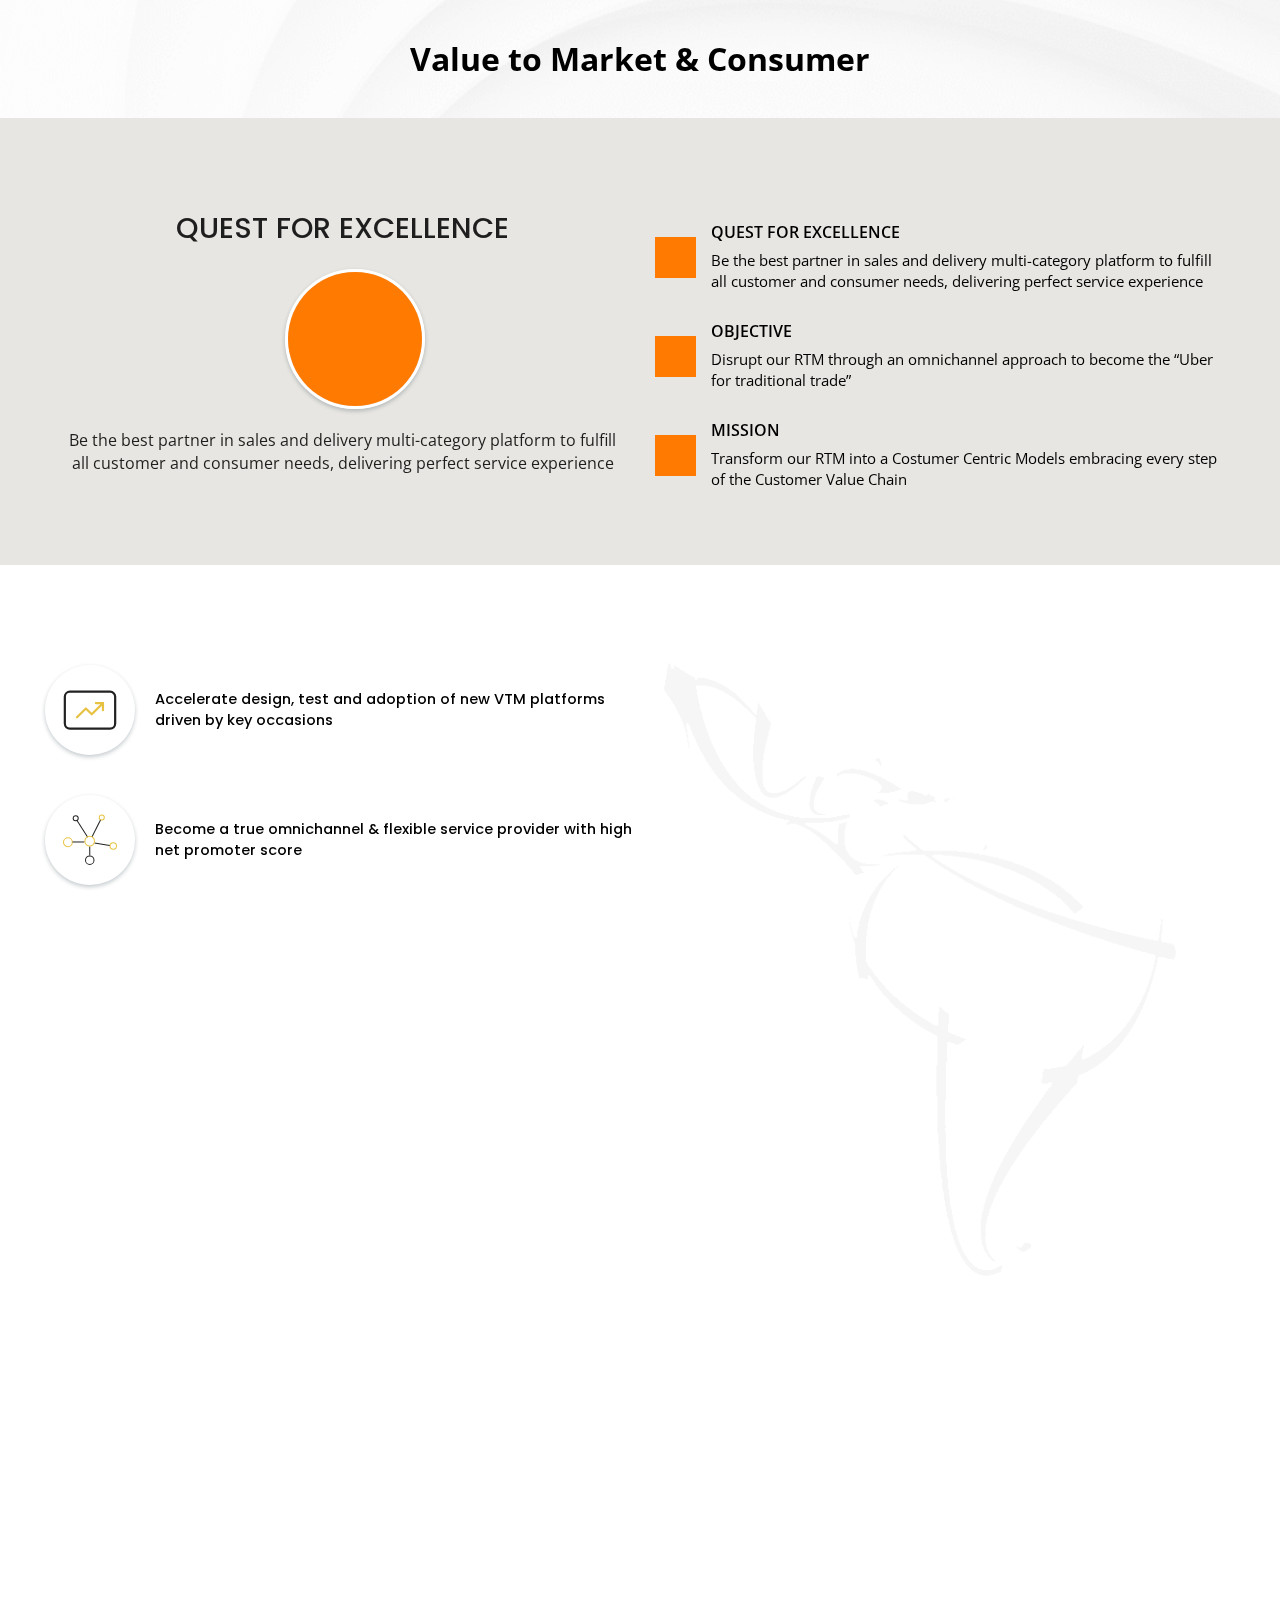
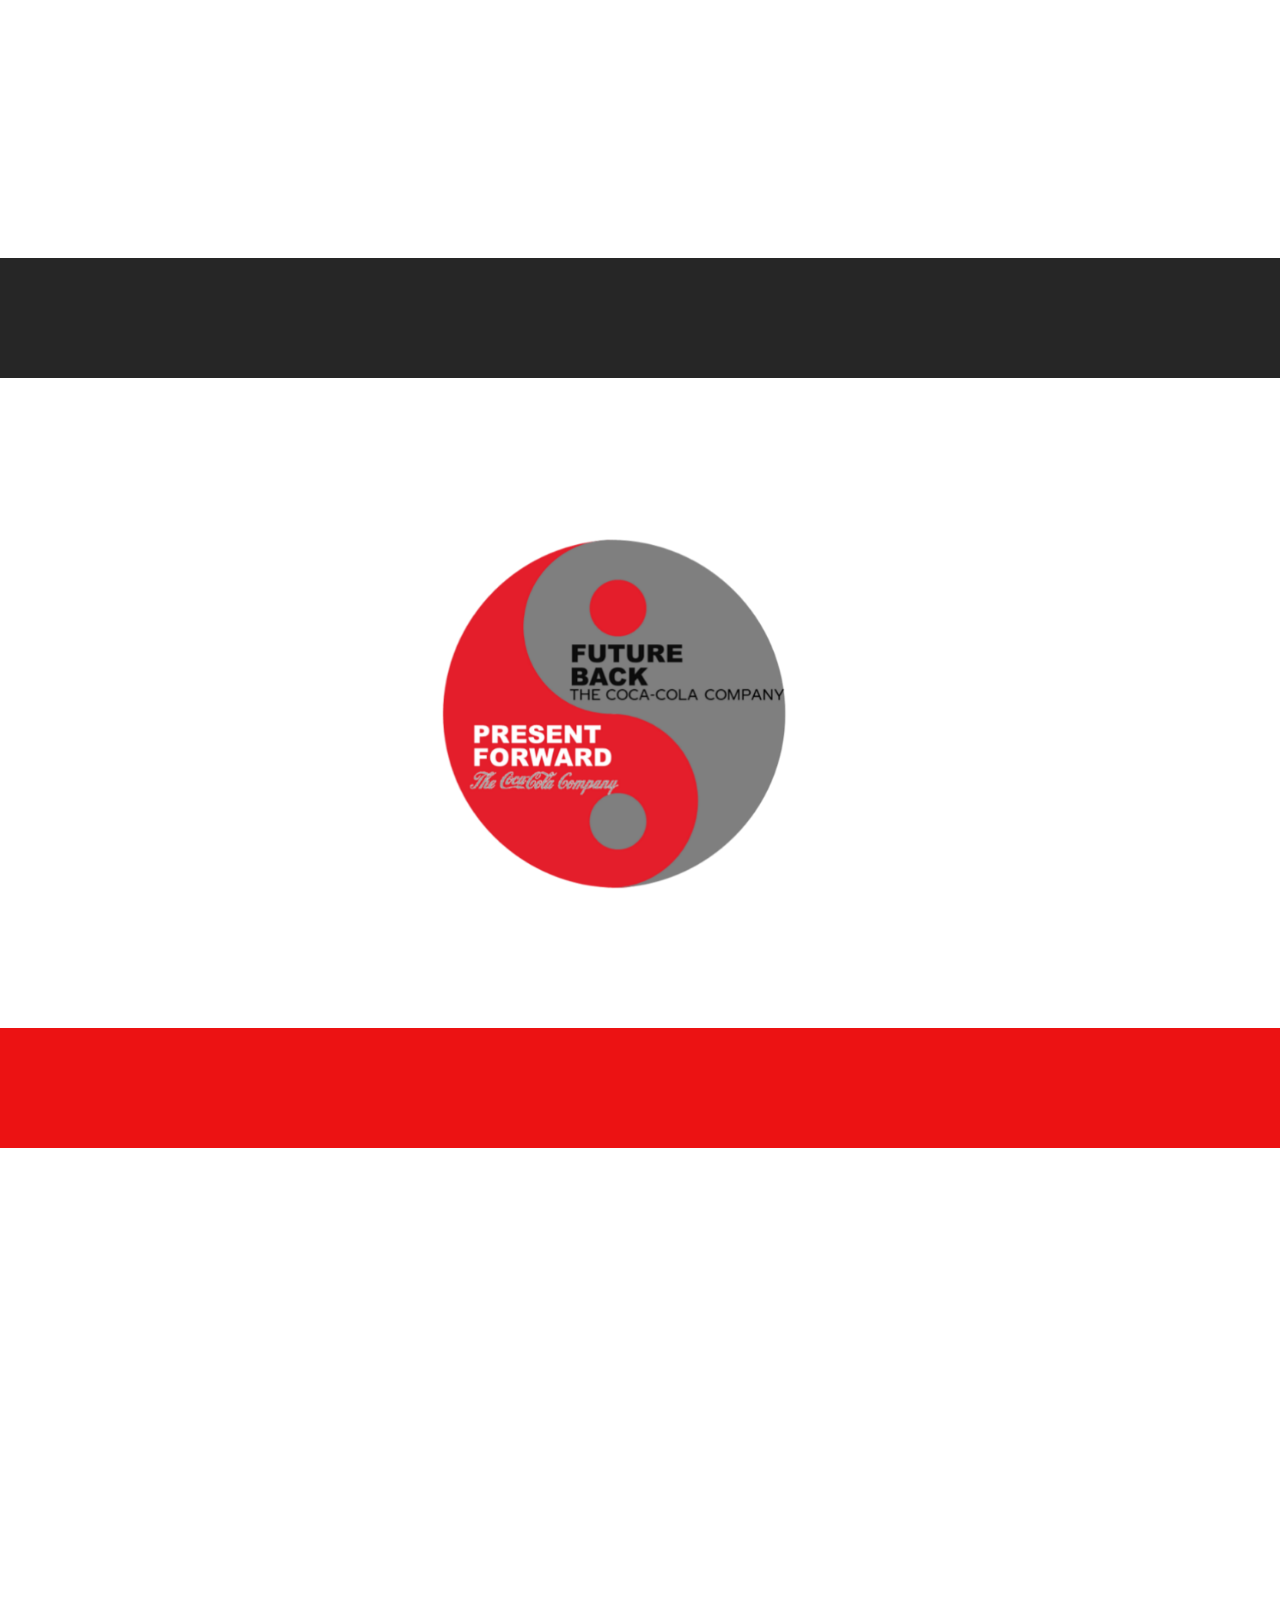
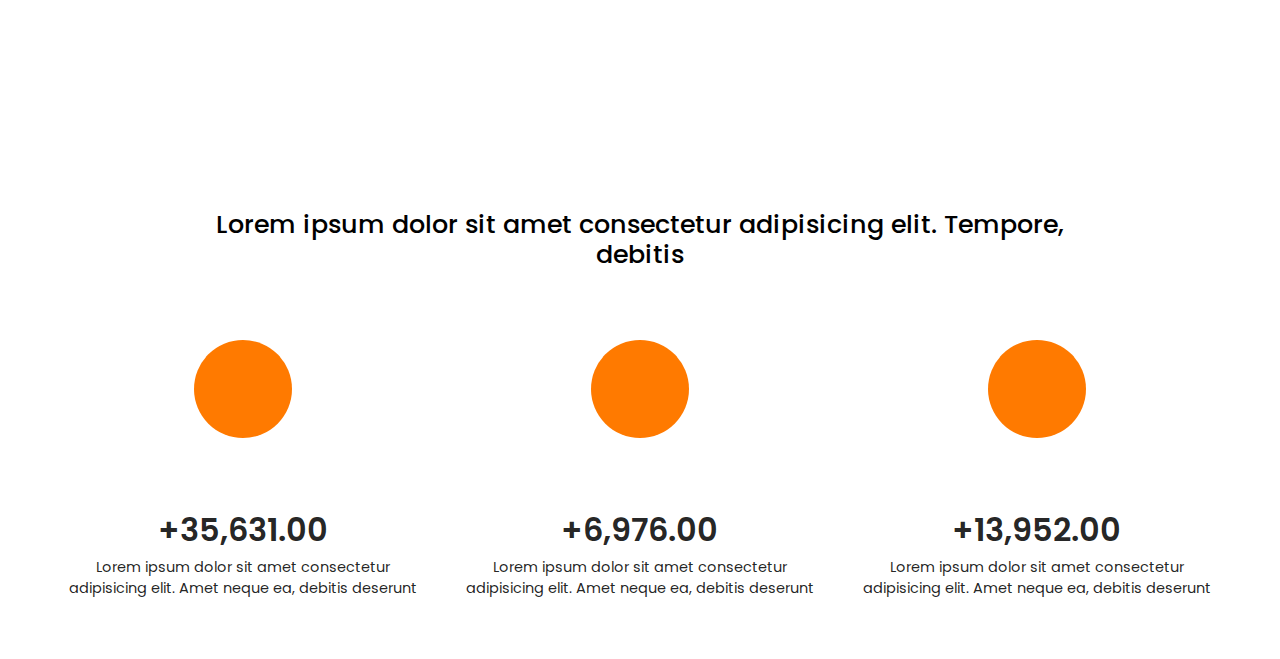
==== OmnichannelRTM.html @ d79fac07 "2 arquivos" ====
<!DOCTYPE html>
<html lang="pt-br">

<head>
    <meta charset="UTF-8">
    <meta http-equiv="X-UA-Compatible" content="IE=edge">
    <meta name="viewport" content="width=device-width, initial-scale=1.0">

    <!-- fonte ja existente no site atual -->
    <link href="https://fonts.googleapis.com/css2?family=Open+Sans:wght@400;700&amp;display=swap" rel="stylesheet">


    <!-- poppins -->
    <link rel="preconnect" href="https://fonts.gstatic.com">
    <link href="https://fonts.googleapis.com/css2?family=Poppins:wght@400;500&display=swap" rel="stylesheet">
    <link rel="stylesheet" href="https://unpkg.com/swiper/swiper-bundle.min.css" />

    <!-- css da page compilado -->
    <link rel="stylesheet" href="assets/css/institucional.comp.css">
    <link rel="stylesheet" href="https://unpkg.com/aos@next/dist/aos.css" />
    <script src="https://unpkg.com/aos@next/dist/aos.js"></script>
    <title>Page institucional</title>
</head>

<body>

    <div class="intro__">
        <div class="container">
            <h1 data-aos="fade-up" data-aos-anchor-placement="top-bottom">Value to Market & Consumer</h1>
        </div>
    </div>

    <section class="quest">
        <div class="container">
            <div class="quest__wrapper">

                <div class="col-lg-6 quest__intro">
                    <h2 data-aos="fade-up" data-aos-delay="100">quest for excellence</h2>
                    <div class="img__container" data-aos="fade-up" data-aos-delay="200">
                        <img src="assets/img/avatar-1.png" alt="avatar">

                    </div>
                    <div class="quest__info" data-aos="fade-up" data-aos-delay="300">
                        <p>Be the best partner in sales and delivery multi-category platform to fulfill all customer and
                            consumer needs, delivering perfect service experience </p>

                    </div>


                </div>
                <section class="real col-lg-6">
                    <div class="">
                        <div class="real__wrapper">
                            <div class="real__curto">
                                <ul>
                                    <li data-aos="fade-up" data-aos-delay="400">
                                        <img src="assets/img/avatar-1.png" alt="icone">
                                        <div class="text">
                                            <h2>QUEST FOR EXCELLENCE</h2>

                                            <p>Be the best partner in sales and delivery multi-category platform to
                                                fulfill all
                                                customer and consumer needs, delivering perfect service experience</p>
                                        </div>
                                    </li>
                                    <li data-aos="fade-up" data-aos-delay="500">
                                        <img src="assets/img/avatar-1.png" alt="icone">
                                        <div class="text">
                                            <h2>OBJECTIVE</h2>
                                            <p>Disrupt our RTM through an omnichannel approach to become the “Uber for
                                                traditional
                                                trade”
                                            </p>
                                        </div>
                                    </li>
                                    <li data-aos="fade-up" data-aos-delay="600">
                                        <img src="assets/img/avatar-1.png" alt="icone">
                                        <div class="text">
                                            <h2>MISSION</h2>
                                            <p>Transform our RTM into a Costumer Centric Models embracing every step of
                                                the Customer
                                                Value Chain
                                            </p>
                                        </div>
                                    </li>
                                </ul>
                            </div>
                            <!--   <div class="col-lg real__longo">
                                <p>
                                    Lorem ipsum dolor sit amet, consectetur adipiscing elit. Sed emolumenta communia esse dicuntur,
                                    recte autem facta et peccata non habentur communia. Intrandum est igitur in rerum naturam et
                                    penitus quid ea postulet pervidendum; Nunc vero a primo quidem mirabiliter occulta natura est
                                    nec perspici nec cognosci potest. Atque his de rebus et splendida est eorum et illustris oratio.
                                    Si quicquam extra virtutem habeatur in bonis. Duo Reges:
                                </p>
                                <p>
                                    constructio interrete. Sed vos
                                    squalidius, illorum vides quam niteat oratio. Ut id aliis narrare gestiant? Ille incendat?
                                    An
                                    hoc usque quaque, aliter in vita? Utinam quidem dicerent alium alio beatiorem! Iam ruinas
                                    videres.
            
                                </p>
                                <p>Quoniam, si dis placet, ab Epicuro loqui discimus.</p>
            
            
                            </div> -->
                        </div>
                    </div>

                </section>
            </div>
        </div>
    </section>

    <section class="strategic">
        <div class="container">
            <div class="strategic__wrapper">

                <ul>
                    <li data-aos="fade-up" data-aos-anchor-placement="top-bottom" data-aos-delay="0">
                        <span><img src="assets/img/icon/icon4.svg" alt="icone"></span>
                        <p>Accelerate design, test and adoption of new VTM platforms driven by key occasions
                        </p>
                    </li>
                    <li data-aos="fade-up" data-aos-anchor-placement="top-bottom" data-aos-delay="100">
                        <span><img src="assets/img/icon/icon3.svg" alt="icone"></span>
                        <p>Become a true omnichannel & flexible service provider with high net promoter score </p>
                    </li>
                    <li data-aos="fade-up" data-aos-anchor-placement="top-bottom" data-aos-delay="200">
                        <span><img src="assets/img/icon/icon5.svg" alt="icone"></span>
                        <p>Accelerate STILLS revenue growth through perfect availability and new service models </p>
                    </li>
                    <li data-aos="fade-up" data-aos-anchor-placement="top-bottom" data-aos-delay="300">
                        <span> <img src="assets/img/icon/icon2.svg" alt="icone"></span>
                        <p>Fully deploy artificial intelligence & analytics for sales & comercial teams
                        </p>
                    </li>
                    <li data-aos="fade-up" data-aos-anchor-placement="top-bottom" data-aos-delay="400">
                        <span><img src="assets/img/icon/icon1.svg" alt="icone"></span>
                        <p>Micro-battle is our way of work for a true experimentation culture
                        </p>
                    </li>
                </ul>


                <div class="strategic__item-2" data-aos="fade-up">
                    <h2>Strategic Objectives</h2>
                </div>
            </div>
        </div>
    </section>





    <div class="cokee">

        <div class="container">
            <picture>

                <!-- imagem mobile -->
                <source srcset="assets/img/arte1-mobile.png" media="(max-width: 992px)">
                <!-- media pode entrar qualquer regra css -->
                <img data-aos="fade-up" src="assets/img/arte1.png" alt="imagem1">

            </picture>

        </div>
    </div>


    <section class="quebrablack">
        <div class="container">
            <h1 data-aos="fade-up"><span>Lorem ipsum </span> dolor sit, amet consectetur adipisicing elit <span> Enim
                    magnam</span> a
                asperiores
                voluptatem! Earum, Lorem ipsum dolor sit,
            </h1>
        </div>
    </section>



    <section class="future">

        <div class="container">
            <div class="future__text " data-aos="fade-up">
                <h1>Lorem ipsum dolor sit amet consectetur adipisicing elit. </h1>
            </div>
            <div class="future__wrapper">
                <div class="col future__item">
                    <ul>
                        <li data-aos="fade-up" data-aos-anchor-placement="top-bottom" data-aos-delay="50">
                            Suggested Orders powered by Machine Learning

                        </li>

                        <li data-aos="fade-up" data-aos-anchor-placement="top-bottom" data-aos-delay="100">
                            Omnichannel Sales Force Automation Tools

                        </li>

                        <li data-aos="fade-up" data-aos-anchor-placement="top-bottom" data-aos-delay="150">
                            Omnichannel Sales Force Capability

                        </li>

                        <li data-aos="fade-up" data-aos-anchor-placement="top-bottom" data-aos-delay="200">
                            LATAM RTM Communities
                            <p>RTM Dashboard
                            </p>
                            <p>Lift & Shift Successful Practices
                            </p>

                        </li>
                        <li data-aos="fade-up" data-aos-anchor-placement="top-bottom" data-aos-delay="250">Health Check
                            Omnichannel RTM
                        </li>

                    </ul>
                </div>

                <div class="col circle">
                    <img src="assets/img/yang.png" alt="circulo">
                </div>
                <div class="col future__item">


                    <ul>
                        <li data-aos="fade-up" data-aos-anchor-placement="top-bottom" data-aos-delay="50">
                            Distribution Partnership Agreements

                        </li>

                        <li data-aos="fade-up" data-aos-anchor-placement="top-bottom" data-aos-delay="100">
                            Machine Learning for Ultra-Segmentation

                        </li>

                        <li data-aos="fade-up" data-aos-anchor-placement="top-bottom" data-aos-delay="150">
                            Flexible Delivery Models

                        </li>

                        <li data-aos="fade-up" data-aos-anchor-placement="top-bottom" data-aos-delay="200">
                            Flexible Payment

                        </li>

                    </ul>

                </div>

            </div>
        </div>

    </section>

    <section class="quebrared">
        <div class="container">
            <h1 data-aos="fade-up" data-aos-anchor-placement="top-bottom"><span>Lorem ipsum </span> dolor sit, amet
                consectetur adipisicing elit <span> Enim magnam</span> a
                asperiores
                voluptatem! Earum,
            </h1>
        </div>
    </section>
    <section class="colabor">
        <div class="container">
            <div class="colabor__text">
                <h1 data-aos="fade-up" data-aos-anchor-placement="top-bottom"> Lorem ipsum dolor sit amet</h1>
            </div>
            <div class="colabor__container">
                <div class="swiper-container">
                    <div class="colabor__wrapper swiper-wrapper">

                        <div class="swiper-slide colabor__item" data-aos="fade-up"
                            data-aos-anchor-placement="top-bottom">
                            <div class="img__container">
                                <img src="assets/img/avatar-1.png" alt="avatar">
                            </div>
                            <h2 class="name">
                                Paula Mucenic

                            </h2>
                            <span class="desc">
                                Manager
                            </span>


                            <p>Flexible Sales Models
                            </p>
                        </div>
                        <div class="swiper-slide colabor__item" data-aos="fade-up"
                            data-aos-anchor-placement="top-bottom" data-aos-delay="50">
                            <div class="img__container">
                                <img src="assets/img/avatar-1.png" alt="avatar">
                            </div>
                            <h2 class="name">
                                Melissa Bonilla

                            </h2>
                            <span class="desc">
                                Manager
                            </span>


                            <p>Flexible Fulfillment</p>
                        </div>
                        <div class="swiper-slide colabor__item" data-aos="fade-up"
                            data-aos-anchor-placement="top-bottom" data-aos-delay="100">
                            <div class="img__container">
                                <img src="assets/img/avatar-1.png" alt="avatar">
                            </div>
                            <h2 class="name">
                                Francisco Muñoz

                            </h2>
                            <span class="desc">
                                Manager
                            </span>


                            <p>RTM Partnering
                            </p>
                        </div>


                    </div>
                </div>
            </div>



        </div>

    </section>

    <section class="numbers">

        <div class="container">
            <div class="numbers__text">
                <h1>Lorem ipsum dolor sit amet consectetur adipisicing elit. Tempore, debitis </h1>
            </div>
            <div class="numbers__wrapper">

                <div class="col-lg-4 item">
                    <img src="assets/img/avatar-1.png" alt="numbers">
                    <h5>
                        +<span class="numbers_1" data-value="100000"></span>
                    </h5>
                    <p>Lorem ipsum dolor sit amet consectetur adipisicing elit. Amet neque ea, debitis deserunt</p>
                </div>
                <div class="col-lg-4 item">
                    <img src="assets/img/avatar-1.png" alt="numbers">
                    <h5>
                        +<span class="numbers_2" data-value="100000"></span>
                    </h5>
                    <p>Lorem ipsum dolor sit amet consectetur adipisicing elit. Amet neque ea, debitis deserunt</p>
                </div>
                <div class="col-lg-4 item">
                    <img src="assets/img/avatar-1.png" alt="numbers">
                    <h5>
                        +<span class="numbers_3" data-value="40000"></span>
                    </h5>
                    <p>Lorem ipsum dolor sit amet consectetur adipisicing elit. Amet neque ea, debitis deserunt</p>
                </div>



            </div>

        </div>
    </section>


    <!-- atribuição -->
    <section class="atribuicao" style="display:none;">
        <div>Ícones feitos por <a href="https://www.flaticon.com/br/autores/pixel-perfect" title="Pixel perfect">Pixel
                perfect</a> from <a href="https://www.flaticon.com/br/" title="Flaticon">www.flaticon.com</a></div>
    </section>
    <script src="https://cdnjs.cloudflare.com/ajax/libs/jquery/3.6.0/jquery.min.js"
        integrity="sha512-894YE6QWD5I59HgZOGReFYm4dnWc1Qt5NtvYSaNcOP+u1T9qYdvdihz0PPSiiqn/+/3e7Jo4EaG7TubfWGUrMQ=="
        crossorigin="anonymous" referrerpolicy="no-referrer"></script>
    <script src="https://unpkg.com/swiper/swiper-bundle.min.js"></script>

    <script type="text/javascript" src="assets/js/animateNumber.js"></script>

    <script>
        function formatarValor(valor) {
            return valor.toLocaleString('en-US', {
                minimumFractionDigits: 2
            });
        }

        $('.numbers_1').animateNumber({
            number: 100000,
            numberStep: function (now, tween) {
                var floored_number = Math.floor(now),
                    target = $(tween.elem);

                var limpo = formatarValor(floored_number)
                target.text(limpo);
            }
        }, {
            easing: 'swing',
            duration: 1800
        });
        $('.numbers_2').animateNumber({
            number: 20000,
            numberStep: function (now, tween) {
                var floored_number = Math.floor(now),
                    target = $(tween.elem);

                var limpo = formatarValor(floored_number)
                target.text(limpo);
            }
        }, {
            easing: 'swing',
            duration: 1800
        });

        $('.numbers_3').animateNumber({
            number: 40000,
            numberStep: function (now, tween) {
                var floored_number = Math.floor(now),
                    target = $(tween.elem);

                var limpo = formatarValor(floored_number)
                target.text(limpo);
            }
        }, {
            easing: 'swing',
            duration: 1800
        });
    </script>
    <!--  <script>
        const sectionNumber = document.querySelector(".numbers");



        function numeroCresce() {
            if (sectionNumber.classList.contains("passou") && !sectionNumber.classList.contains("terminou")) {

                let numeros = document.querySelectorAll(".numbers_")

                numeros.forEach((i) => {

                    var min = 0;
                    var max = i.dataset.value;
                    var duracao = 100000; // 5 segundos

                    for (var n = min; n <= max; n++) {

                        setTimeout(function (nr) {
                            i.innerHTML = nr;
                        }, n);
                    }

                })
                sectionNumber.classList.add("terminou")

                /*  function formatarValor(valor) {
                     return valor.toLocaleString('en-US', {
                         minimumFractionDigits: 2
                     });
                 } */
            }

        }

        function chegouNaSecao() {
            const sectionTop = sectionNumber.getBoundingClientRect().top;
            if (sectionTop < 500) {
                sectionNumber.classList.add("passou")
                numeroCresce()

            }

        }


        window.addEventListener("scroll", chegouNaSecao)
    </script> -->
    <script>
        AOS.init({
            duration: 400, // values from 0 to 3000, with step 50ms
            easing: 'ease-out', // default easing for AOS animations
        });
    </script>
    <script>
        const props = {
            slidesPerView: 'auto',
            spaceBetween: 30,
            centeredSlides: false,
            autoplay: {
                delay: 1500,
                disableOnInteraction: true,
            },
            navigation: {
                nextEl: '.swiper-button-next',
                prevEl: '.swiper-button-prev',
            },
            breakpoints: {
                320: {
                    slidesPerView: "auto",
                    centeredSlides: true,
                    spaceBetween: 15,
                },
                720: {
                    slidesPerView: "auto",
                    centeredSlides: false,
                    spaceBetween: 15,
                },
                1024: {
                    slidesPerView: "auto",
                    spaceBetween: 50,
                    centeredSlides: false,

                },

                1240: {
                    slidesPerView: "auto",
                    spaceBetween: 20,
                    centeredSlides: false,

                },
            }
        }

        new Swiper(".swiper-container", props)
    </script>
    <script>

    </script>

</body>

</html>
---- assets/css/institucional.comp.css ----
body,p,h1,h2,ul,li{margin:0px;padding:0px}li{list-style:none}ol{padding:0}a{text-decoration:none;color:#000}*::after,*::before{box-sizing:border-box}*{box-sizing:border-box;text-rendering:optimizelegibility;-webkit-font-smoothing:antialiased}button{background:initial;border:initial}button:active{border-style:initial}button:focus{outline:initial}img{display:block;max-width:100%}fieldset{margin-inline-start:0px;margin-inline-end:0px;min-inline-size:-webkit-min-content;min-inline-size:min-content;border-width:2px;border-style:none;border-color:transparent;border-image:initial}figure{display:block;margin-block-start:0;margin-block-end:0;margin-inline-start:0;margin-inline-end:0}:focus{outline:0px transparent !important}:root{--blue: #007bff;--indigo: #6610f2;--purple: #6f42c1;--pink: #e83e8c;--red: #dc3545;--orange: #fd7e14;--yellow: #ffc107;--green: #28a745;--teal: #20c997;--cyan: #17a2b8;--white: #fff;--gray: #6c757d;--gray-dark: #343a40;--primary: #007bff;--secondary: #6c757d;--success: #28a745;--info: #17a2b8;--warning: #ffc107;--danger: #dc3545;--light: #f8f9fa;--dark: #343a40;--breakpoint-xs: 0;--breakpoint-sm: 576px;--breakpoint-md: 768px;--breakpoint-lg: 1024px;--breakpoint-xl: 1200px;--font-family-sans-serif: -apple-system, BlinkMacSystemFont, "Segoe UI", Roboto, "Helvetica Neue", Arial, "Noto Sans", sans-serif, "Apple Color Emoji", "Segoe UI Emoji", "Segoe UI Symbol", "Noto Color Emoji";--font-family-monospace: SFMono-Regular, Menlo, Monaco, Consolas, "Liberation Mono", "Courier New", monospace}h1,h2,h3,h4,h5,h6,.h1,.h2,.h3,.h4,.h5,.h6{margin-bottom:.5rem;font-weight:500;line-height:1.2}h1,.h1{font-size:2.5rem}h2,.h2{font-size:2rem}h3,.h3{font-size:1.75rem}h4,.h4{font-size:1.5rem}h5,.h5{font-size:1.25rem}h6,.h6{font-size:1rem}.lead{font-size:1.25rem;font-weight:300}.display-1{font-size:6rem;font-weight:300;line-height:1.2}.display-2{font-size:5.5rem;font-weight:300;line-height:1.2}.display-3{font-size:4.5rem;font-weight:300;line-height:1.2}.display-4{font-size:3.5rem;font-weight:300;line-height:1.2}hr{margin-top:1rem;margin-bottom:1rem;border:0;border-top:1px solid rgba(0,0,0,.1)}small,.small{font-size:80%;font-weight:400}mark,.mark{padding:.2em;background-color:#fcf8e3}.list-unstyled{padding-left:0;list-style:none}.list-inline{padding-left:0;list-style:none}.list-inline-item{display:inline-block}.list-inline-item:not(:last-child){margin-right:.5rem}.initialism{font-size:90%;text-transform:uppercase}.blockquote{margin-bottom:1rem;font-size:1.25rem}.blockquote-footer{display:block;font-size:80%;color:#6c757d}.blockquote-footer::before{content:"— "}.container,.container-fluid,.container-xl,.container-lg,.container-md,.container-sm{width:100%;padding-right:15px;padding-left:15px;margin-right:auto;margin-left:auto}@media(min-width: 576px){.container-sm,.container{max-width:540px}}@media(min-width: 768px){.container-md,.container-sm,.container{max-width:720px}}@media(min-width: 1024px){.container-lg,.container-md,.container-sm,.container{max-width:960px}}@media(min-width: 1200px){.container-xl,.container-lg,.container-md,.container-sm,.container{max-width:1220px}}.row{display:flex;flex-wrap:wrap;margin-right:-15px;margin-left:-15px}.no-gutters{margin-right:0;margin-left:0}.no-gutters>.col,.no-gutters>[class*=col-]{padding-right:0;padding-left:0}.col-xl,.col-xl-auto,.col-xl-12,.col-xl-11,.col-xl-10,.col-xl-9,.col-xl-8,.col-xl-7,.col-xl-6,.col-xl-5,.col-xl-4,.col-xl-3,.col-xl-2,.col-xl-1,.col-lg,.col-lg-auto,.col-lg-12,.col-lg-11,.col-lg-10,.col-lg-9,.col-lg-8,.col-lg-7,.col-lg-6,.col-lg-5,.col-lg-4,.col-lg-3,.col-lg-2,.col-lg-1,.col-md,.col-md-auto,.col-md-12,.col-md-11,.col-md-10,.col-md-9,.col-md-8,.col-md-7,.col-md-6,.col-md-5,.col-md-4,.col-md-3,.col-md-2,.col-md-1,.col-sm,.col-sm-auto,.col-sm-12,.col-sm-11,.col-sm-10,.col-sm-9,.col-sm-8,.col-sm-7,.col-sm-6,.col-sm-5,.col-sm-4,.col-sm-3,.col-sm-2,.col-sm-1,.col,.col-auto,.col-12,.col-11,.col-10,.col-9,.col-8,.col-7,.col-6,.col-5,.col-4,.col-3,.col-2,.col-1{position:relative;width:100%;padding-right:15px;padding-left:15px}.col{flex-basis:0;flex-grow:1;max-width:100%}.row-cols-1>*{flex:0 0 100%;max-width:100%}.row-cols-2>*{flex:0 0 50%;max-width:50%}.row-cols-3>*{flex:0 0 33.3333333333%;max-width:33.3333333333%}.row-cols-4>*{flex:0 0 25%;max-width:25%}.row-cols-5>*{flex:0 0 20%;max-width:20%}.row-cols-6>*{flex:0 0 16.6666666667%;max-width:16.6666666667%}.col-auto{flex:0 0 auto;width:auto;max-width:100%}.col-1{flex:0 0 8.3333333333%;max-width:8.3333333333%}.col-2{flex:0 0 16.6666666667%;max-width:16.6666666667%}.col-3{flex:0 0 25%;max-width:25%}.col-4{flex:0 0 33.3333333333%;max-width:33.3333333333%}.col-5{flex:0 0 41.6666666667%;max-width:41.6666666667%}.col-6{flex:0 0 50%;max-width:50%}.col-7{flex:0 0 58.3333333333%;max-width:58.3333333333%}.col-8{flex:0 0 66.6666666667%;max-width:66.6666666667%}.col-9{flex:0 0 75%;max-width:75%}.col-10{flex:0 0 83.3333333333%;max-width:83.3333333333%}.col-11{flex:0 0 91.6666666667%;max-width:91.6666666667%}.col-12{flex:0 0 100%;max-width:100%}.order-first{order:-1}.order-last{order:13}.order-0{order:0}.order-1{order:1}.order-2{order:2}.order-3{order:3}.order-4{order:4}.order-5{order:5}.order-6{order:6}.order-7{order:7}.order-8{order:8}.order-9{order:9}.order-10{order:10}.order-11{order:11}.order-12{order:12}.offset-1{margin-left:8.3333333333%}.offset-2{margin-left:16.6666666667%}.offset-3{margin-left:25%}.offset-4{margin-left:33.3333333333%}.offset-5{margin-left:41.6666666667%}.offset-6{margin-left:50%}.offset-7{margin-left:58.3333333333%}.offset-8{margin-left:66.6666666667%}.offset-9{margin-left:75%}.offset-10{margin-left:83.3333333333%}.offset-11{margin-left:91.6666666667%}@media(min-width: 576px){.col-sm{flex-basis:0;flex-grow:1;max-width:100%}.row-cols-sm-1>*{flex:0 0 100%;max-width:100%}.row-cols-sm-2>*{flex:0 0 50%;max-width:50%}.row-cols-sm-3>*{flex:0 0 33.3333333333%;max-width:33.3333333333%}.row-cols-sm-4>*{flex:0 0 25%;max-width:25%}.row-cols-sm-5>*{flex:0 0 20%;max-width:20%}.row-cols-sm-6>*{flex:0 0 16.6666666667%;max-width:16.6666666667%}.col-sm-auto{flex:0 0 auto;width:auto;max-width:100%}.col-sm-1{flex:0 0 8.3333333333%;max-width:8.3333333333%}.col-sm-2{flex:0 0 16.6666666667%;max-width:16.6666666667%}.col-sm-3{flex:0 0 25%;max-width:25%}.col-sm-4{flex:0 0 33.3333333333%;max-width:33.3333333333%}.col-sm-5{flex:0 0 41.6666666667%;max-width:41.6666666667%}.col-sm-6{flex:0 0 50%;max-width:50%}.col-sm-7{flex:0 0 58.3333333333%;max-width:58.3333333333%}.col-sm-8{flex:0 0 66.6666666667%;max-width:66.6666666667%}.col-sm-9{flex:0 0 75%;max-width:75%}.col-sm-10{flex:0 0 83.3333333333%;max-width:83.3333333333%}.col-sm-11{flex:0 0 91.6666666667%;max-width:91.6666666667%}.col-sm-12{flex:0 0 100%;max-width:100%}.order-sm-first{order:-1}.order-sm-last{order:13}.order-sm-0{order:0}.order-sm-1{order:1}.order-sm-2{order:2}.order-sm-3{order:3}.order-sm-4{order:4}.order-sm-5{order:5}.order-sm-6{order:6}.order-sm-7{order:7}.order-sm-8{order:8}.order-sm-9{order:9}.order-sm-10{order:10}.order-sm-11{order:11}.order-sm-12{order:12}.offset-sm-0{margin-left:0}.offset-sm-1{margin-left:8.3333333333%}.offset-sm-2{margin-left:16.6666666667%}.offset-sm-3{margin-left:25%}.offset-sm-4{margin-left:33.3333333333%}.offset-sm-5{margin-left:41.6666666667%}.offset-sm-6{margin-left:50%}.offset-sm-7{margin-left:58.3333333333%}.offset-sm-8{margin-left:66.6666666667%}.offset-sm-9{margin-left:75%}.offset-sm-10{margin-left:83.3333333333%}.offset-sm-11{margin-left:91.6666666667%}}@media(min-width: 768px){.col-md{flex-basis:0;flex-grow:1;max-width:100%}.row-cols-md-1>*{flex:0 0 100%;max-width:100%}.row-cols-md-2>*{flex:0 0 50%;max-width:50%}.row-cols-md-3>*{flex:0 0 33.3333333333%;max-width:33.3333333333%}.row-cols-md-4>*{flex:0 0 25%;max-width:25%}.row-cols-md-5>*{flex:0 0 20%;max-width:20%}.row-cols-md-6>*{flex:0 0 16.6666666667%;max-width:16.6666666667%}.col-md-auto{flex:0 0 auto;width:auto;max-width:100%}.col-md-1{flex:0 0 8.3333333333%;max-width:8.3333333333%}.col-md-2{flex:0 0 16.6666666667%;max-width:16.6666666667%}.col-md-3{flex:0 0 25%;max-width:25%}.col-md-4{flex:0 0 33.3333333333%;max-width:33.3333333333%}.col-md-5{flex:0 0 41.6666666667%;max-width:41.6666666667%}.col-md-6{flex:0 0 50%;max-width:50%}.col-md-7{flex:0 0 58.3333333333%;max-width:58.3333333333%}.col-md-8{flex:0 0 66.6666666667%;max-width:66.6666666667%}.col-md-9{flex:0 0 75%;max-width:75%}.col-md-10{flex:0 0 83.3333333333%;max-width:83.3333333333%}.col-md-11{flex:0 0 91.6666666667%;max-width:91.6666666667%}.col-md-12{flex:0 0 100%;max-width:100%}.order-md-first{order:-1}.order-md-last{order:13}.order-md-0{order:0}.order-md-1{order:1}.order-md-2{order:2}.order-md-3{order:3}.order-md-4{order:4}.order-md-5{order:5}.order-md-6{order:6}.order-md-7{order:7}.order-md-8{order:8}.order-md-9{order:9}.order-md-10{order:10}.order-md-11{order:11}.order-md-12{order:12}.offset-md-0{margin-left:0}.offset-md-1{margin-left:8.3333333333%}.offset-md-2{margin-left:16.6666666667%}.offset-md-3{margin-left:25%}.offset-md-4{margin-left:33.3333333333%}.offset-md-5{margin-left:41.6666666667%}.offset-md-6{margin-left:50%}.offset-md-7{margin-left:58.3333333333%}.offset-md-8{margin-left:66.6666666667%}.offset-md-9{margin-left:75%}.offset-md-10{margin-left:83.3333333333%}.offset-md-11{margin-left:91.6666666667%}}@media(min-width: 1024px){.col-lg{flex-basis:0;flex-grow:1;max-width:100%}.row-cols-lg-1>*{flex:0 0 100%;max-width:100%}.row-cols-lg-2>*{flex:0 0 50%;max-width:50%}.row-cols-lg-3>*{flex:0 0 33.3333333333%;max-width:33.3333333333%}.row-cols-lg-4>*{flex:0 0 25%;max-width:25%}.row-cols-lg-5>*{flex:0 0 20%;max-width:20%}.row-cols-lg-6>*{flex:0 0 16.6666666667%;max-width:16.6666666667%}.col-lg-auto{flex:0 0 auto;width:auto;max-width:100%}.col-lg-1{flex:0 0 8.3333333333%;max-width:8.3333333333%}.col-lg-2{flex:0 0 16.6666666667%;max-width:16.6666666667%}.col-lg-3{flex:0 0 25%;max-width:25%}.col-lg-4{flex:0 0 33.3333333333%;max-width:33.3333333333%}.col-lg-5{flex:0 0 41.6666666667%;max-width:41.6666666667%}.col-lg-6{flex:0 0 50%;max-width:50%}.col-lg-7{flex:0 0 58.3333333333%;max-width:58.3333333333%}.col-lg-8{flex:0 0 66.6666666667%;max-width:66.6666666667%}.col-lg-9{flex:0 0 75%;max-width:75%}.col-lg-10{flex:0 0 83.3333333333%;max-width:83.3333333333%}.col-lg-11{flex:0 0 91.6666666667%;max-width:91.6666666667%}.col-lg-12{flex:0 0 100%;max-width:100%}.order-lg-first{order:-1}.order-lg-last{order:13}.order-lg-0{order:0}.order-lg-1{order:1}.order-lg-2{order:2}.order-lg-3{order:3}.order-lg-4{order:4}.order-lg-5{order:5}.order-lg-6{order:6}.order-lg-7{order:7}.order-lg-8{order:8}.order-lg-9{order:9}.order-lg-10{order:10}.order-lg-11{order:11}.order-lg-12{order:12}.offset-lg-0{margin-left:0}.offset-lg-1{margin-left:8.3333333333%}.offset-lg-2{margin-left:16.6666666667%}.offset-lg-3{margin-left:25%}.offset-lg-4{margin-left:33.3333333333%}.offset-lg-5{margin-left:41.6666666667%}.offset-lg-6{margin-left:50%}.offset-lg-7{margin-left:58.3333333333%}.offset-lg-8{margin-left:66.6666666667%}.offset-lg-9{margin-left:75%}.offset-lg-10{margin-left:83.3333333333%}.offset-lg-11{margin-left:91.6666666667%}}@media(min-width: 1200px){.col-xl{flex-basis:0;flex-grow:1;max-width:100%}.row-cols-xl-1>*{flex:0 0 100%;max-width:100%}.row-cols-xl-2>*{flex:0 0 50%;max-width:50%}.row-cols-xl-3>*{flex:0 0 33.3333333333%;max-width:33.3333333333%}.row-cols-xl-4>*{flex:0 0 25%;max-width:25%}.row-cols-xl-5>*{flex:0 0 20%;max-width:20%}.row-cols-xl-6>*{flex:0 0 16.6666666667%;max-width:16.6666666667%}.col-xl-auto{flex:0 0 auto;width:auto;max-width:100%}.col-xl-1{flex:0 0 8.3333333333%;max-width:8.3333333333%}.col-xl-2{flex:0 0 16.6666666667%;max-width:16.6666666667%}.col-xl-3{flex:0 0 25%;max-width:25%}.col-xl-4{flex:0 0 33.3333333333%;max-width:33.3333333333%}.col-xl-5{flex:0 0 41.6666666667%;max-width:41.6666666667%}.col-xl-6{flex:0 0 50%;max-width:50%}.col-xl-7{flex:0 0 58.3333333333%;max-width:58.3333333333%}.col-xl-8{flex:0 0 66.6666666667%;max-width:66.6666666667%}.col-xl-9{flex:0 0 75%;max-width:75%}.col-xl-10{flex:0 0 83.3333333333%;max-width:83.3333333333%}.col-xl-11{flex:0 0 91.6666666667%;max-width:91.6666666667%}.col-xl-12{flex:0 0 100%;max-width:100%}.order-xl-first{order:-1}.order-xl-last{order:13}.order-xl-0{order:0}.order-xl-1{order:1}.order-xl-2{order:2}.order-xl-3{order:3}.order-xl-4{order:4}.order-xl-5{order:5}.order-xl-6{order:6}.order-xl-7{order:7}.order-xl-8{order:8}.order-xl-9{order:9}.order-xl-10{order:10}.order-xl-11{order:11}.order-xl-12{order:12}.offset-xl-0{margin-left:0}.offset-xl-1{margin-left:8.3333333333%}.offset-xl-2{margin-left:16.6666666667%}.offset-xl-3{margin-left:25%}.offset-xl-4{margin-left:33.3333333333%}.offset-xl-5{margin-left:41.6666666667%}.offset-xl-6{margin-left:50%}.offset-xl-7{margin-left:58.3333333333%}.offset-xl-8{margin-left:66.6666666667%}.offset-xl-9{margin-left:75%}.offset-xl-10{margin-left:83.3333333333%}.offset-xl-11{margin-left:91.6666666667%}}.align-baseline{vertical-align:baseline !important}.align-top{vertical-align:top !important}.align-middle{vertical-align:middle !important}.align-bottom{vertical-align:bottom !important}.align-text-bottom{vertical-align:text-bottom !important}.align-text-top{vertical-align:text-top !important}.bg-primary{background-color:#007bff !important}a.bg-primary:hover,a.bg-primary:focus,button.bg-primary:hover,button.bg-primary:focus{background-color:#0062cc !important}.bg-secondary{background-color:#6c757d !important}a.bg-secondary:hover,a.bg-secondary:focus,button.bg-secondary:hover,button.bg-secondary:focus{background-color:#545b62 !important}.bg-success{background-color:#28a745 !important}a.bg-success:hover,a.bg-success:focus,button.bg-success:hover,button.bg-success:focus{background-color:#1e7e34 !important}.bg-info{background-color:#17a2b8 !important}a.bg-info:hover,a.bg-info:focus,button.bg-info:hover,button.bg-info:focus{background-color:#117a8b !important}.bg-warning{background-color:#ffc107 !important}a.bg-warning:hover,a.bg-warning:focus,button.bg-warning:hover,button.bg-warning:focus{background-color:#d39e00 !important}.bg-danger{background-color:#dc3545 !important}a.bg-danger:hover,a.bg-danger:focus,button.bg-danger:hover,button.bg-danger:focus{background-color:#bd2130 !important}.bg-light{background-color:#f8f9fa !important}a.bg-light:hover,a.bg-light:focus,button.bg-light:hover,button.bg-light:focus{background-color:#dae0e5 !important}.bg-dark{background-color:#343a40 !important}a.bg-dark:hover,a.bg-dark:focus,button.bg-dark:hover,button.bg-dark:focus{background-color:#1d2124 !important}.bg-white{background-color:#fff !important}.bg-transparent{background-color:transparent !important}.border{border:1px solid #dee2e6 !important}.border-top{border-top:1px solid #dee2e6 !important}.border-right{border-right:1px solid #dee2e6 !important}.border-bottom{border-bottom:1px solid #dee2e6 !important}.border-left{border-left:1px solid #dee2e6 !important}.border-0{border:0 !important}.border-top-0{border-top:0 !important}.border-right-0{border-right:0 !important}.border-bottom-0{border-bottom:0 !important}.border-left-0{border-left:0 !important}.border-primary{border-color:#007bff !important}.border-secondary{border-color:#6c757d !important}.border-success{border-color:#28a745 !important}.border-info{border-color:#17a2b8 !important}.border-warning{border-color:#ffc107 !important}.border-danger{border-color:#dc3545 !important}.border-light{border-color:#f8f9fa !important}.border-dark{border-color:#343a40 !important}.border-white{border-color:#fff !important}.rounded-sm{border-radius:.2rem !important}.rounded{border-radius:.25rem !important}.rounded-top{border-top-left-radius:.25rem !important;border-top-right-radius:.25rem !important}.rounded-right{border-top-right-radius:.25rem !important;border-bottom-right-radius:.25rem !important}.rounded-bottom{border-bottom-right-radius:.25rem !important;border-bottom-left-radius:.25rem !important}.rounded-left{border-top-left-radius:.25rem !important;border-bottom-left-radius:.25rem !important}.rounded-lg{border-radius:.3rem !important}.rounded-circle{border-radius:50% !important}.rounded-pill{border-radius:50rem !important}.rounded-0{border-radius:0 !important}.clearfix::after{display:block;clear:both;content:""}.d-none{display:none !important}.d-inline{display:inline !important}.d-inline-block{display:inline-block !important}.d-block{display:block !important}.d-table{display:table !important}.d-table-row{display:table-row !important}.d-table-cell{display:table-cell !important}.d-flex{display:flex !important}.d-inline-flex{display:inline-flex !important}@media(min-width: 576px){.d-sm-none{display:none !important}.d-sm-inline{display:inline !important}.d-sm-inline-block{display:inline-block !important}.d-sm-block{display:block !important}.d-sm-table{display:table !important}.d-sm-table-row{display:table-row !important}.d-sm-table-cell{display:table-cell !important}.d-sm-flex{display:flex !important}.d-sm-inline-flex{display:inline-flex !important}}@media(min-width: 768px){.d-md-none{display:none !important}.d-md-inline{display:inline !important}.d-md-inline-block{display:inline-block !important}.d-md-block{display:block !important}.d-md-table{display:table !important}.d-md-table-row{display:table-row !important}.d-md-table-cell{display:table-cell !important}.d-md-flex{display:flex !important}.d-md-inline-flex{display:inline-flex !important}}@media(min-width: 1024px){.d-lg-none{display:none !important}.d-lg-inline{display:inline !important}.d-lg-inline-block{display:inline-block !important}.d-lg-block{display:block !important}.d-lg-table{display:table !important}.d-lg-table-row{display:table-row !important}.d-lg-table-cell{display:table-cell !important}.d-lg-flex{display:flex !important}.d-lg-inline-flex{display:inline-flex !important}}@media(min-width: 1200px){.d-xl-none{display:none !important}.d-xl-inline{display:inline !important}.d-xl-inline-block{display:inline-block !important}.d-xl-block{display:block !important}.d-xl-table{display:table !important}.d-xl-table-row{display:table-row !important}.d-xl-table-cell{display:table-cell !important}.d-xl-flex{display:flex !important}.d-xl-inline-flex{display:inline-flex !important}}@media print{.d-print-none{display:none !important}.d-print-inline{display:inline !important}.d-print-inline-block{display:inline-block !important}.d-print-block{display:block !important}.d-print-table{display:table !important}.d-print-table-row{display:table-row !important}.d-print-table-cell{display:table-cell !important}.d-print-flex{display:flex !important}.d-print-inline-flex{display:inline-flex !important}}.embed-responsive{position:relative;display:block;width:100%;padding:0;overflow:hidden}.embed-responsive::before{display:block;content:""}.embed-responsive .embed-responsive-item,.embed-responsive iframe,.embed-responsive embed,.embed-responsive object,.embed-responsive video{position:absolute;top:0;bottom:0;left:0;width:100%;height:100%;border:0}.embed-responsive-21by9::before{padding-top:42.8571428571%}.embed-responsive-16by9::before{padding-top:56.25%}.embed-responsive-4by3::before{padding-top:75%}.embed-responsive-1by1::before{padding-top:100%}.flex-row{flex-direction:row !important}.flex-column{flex-direction:column !important}.flex-row-reverse{flex-direction:row-reverse !important}.flex-column-reverse{flex-direction:column-reverse !important}.flex-wrap{flex-wrap:wrap !important}.flex-nowrap{flex-wrap:nowrap !important}.flex-wrap-reverse{flex-wrap:wrap-reverse !important}.flex-fill{flex:1 1 auto !important}.flex-grow-0{flex-grow:0 !important}.flex-grow-1{flex-grow:1 !important}.flex-shrink-0{flex-shrink:0 !important}.flex-shrink-1{flex-shrink:1 !important}.justify-content-start{justify-content:flex-start !important}.justify-content-end{justify-content:flex-end !important}.justify-content-center{justify-content:center !important}.justify-content-between{justify-content:space-between !important}.justify-content-around{justify-content:space-around !important}.align-items-start{align-items:flex-start !important}.align-items-end{align-items:flex-end !important}.align-items-center{align-items:center !important}.align-items-baseline{align-items:baseline !important}.align-items-stretch{align-items:stretch !important}.align-content-start{align-content:flex-start !important}.align-content-end{align-content:flex-end !important}.align-content-center{align-content:center !important}.align-content-between{align-content:space-between !important}.align-content-around{align-content:space-around !important}.align-content-stretch{align-content:stretch !important}.align-self-auto{align-self:auto !important}.align-self-start{align-self:flex-start !important}.align-self-end{align-self:flex-end !important}.align-self-center{align-self:center !important}.align-self-baseline{align-self:baseline !important}.align-self-stretch{align-self:stretch !important}@media(min-width: 576px){.flex-sm-row{flex-direction:row !important}.flex-sm-column{flex-direction:column !important}.flex-sm-row-reverse{flex-direction:row-reverse !important}.flex-sm-column-reverse{flex-direction:column-reverse !important}.flex-sm-wrap{flex-wrap:wrap !important}.flex-sm-nowrap{flex-wrap:nowrap !important}.flex-sm-wrap-reverse{flex-wrap:wrap-reverse !important}.flex-sm-fill{flex:1 1 auto !important}.flex-sm-grow-0{flex-grow:0 !important}.flex-sm-grow-1{flex-grow:1 !important}.flex-sm-shrink-0{flex-shrink:0 !important}.flex-sm-shrink-1{flex-shrink:1 !important}.justify-content-sm-start{justify-content:flex-start !important}.justify-content-sm-end{justify-content:flex-end !important}.justify-content-sm-center{justify-content:center !important}.justify-content-sm-between{justify-content:space-between !important}.justify-content-sm-around{justify-content:space-around !important}.align-items-sm-start{align-items:flex-start !important}.align-items-sm-end{align-items:flex-end !important}.align-items-sm-center{align-items:center !important}.align-items-sm-baseline{align-items:baseline !important}.align-items-sm-stretch{align-items:stretch !important}.align-content-sm-start{align-content:flex-start !important}.align-content-sm-end{align-content:flex-end !important}.align-content-sm-center{align-content:center !important}.align-content-sm-between{align-content:space-between !important}.align-content-sm-around{align-content:space-around !important}.align-content-sm-stretch{align-content:stretch !important}.align-self-sm-auto{align-self:auto !important}.align-self-sm-start{align-self:flex-start !important}.align-self-sm-end{align-self:flex-end !important}.align-self-sm-center{align-self:center !important}.align-self-sm-baseline{align-self:baseline !important}.align-self-sm-stretch{align-self:stretch !important}}@media(min-width: 768px){.flex-md-row{flex-direction:row !important}.flex-md-column{flex-direction:column !important}.flex-md-row-reverse{flex-direction:row-reverse !important}.flex-md-column-reverse{flex-direction:column-reverse !important}.flex-md-wrap{flex-wrap:wrap !important}.flex-md-nowrap{flex-wrap:nowrap !important}.flex-md-wrap-reverse{flex-wrap:wrap-reverse !important}.flex-md-fill{flex:1 1 auto !important}.flex-md-grow-0{flex-grow:0 !important}.flex-md-grow-1{flex-grow:1 !important}.flex-md-shrink-0{flex-shrink:0 !important}.flex-md-shrink-1{flex-shrink:1 !important}.justify-content-md-start{justify-content:flex-start !important}.justify-content-md-end{justify-content:flex-end !important}.justify-content-md-center{justify-content:center !important}.justify-content-md-between{justify-content:space-between !important}.justify-content-md-around{justify-content:space-around !important}.align-items-md-start{align-items:flex-start !important}.align-items-md-end{align-items:flex-end !important}.align-items-md-center{align-items:center !important}.align-items-md-baseline{align-items:baseline !important}.align-items-md-stretch{align-items:stretch !important}.align-content-md-start{align-content:flex-start !important}.align-content-md-end{align-content:flex-end !important}.align-content-md-center{align-content:center !important}.align-content-md-between{align-content:space-between !important}.align-content-md-around{align-content:space-around !important}.align-content-md-stretch{align-content:stretch !important}.align-self-md-auto{align-self:auto !important}.align-self-md-start{align-self:flex-start !important}.align-self-md-end{align-self:flex-end !important}.align-self-md-center{align-self:center !important}.align-self-md-baseline{align-self:baseline !important}.align-self-md-stretch{align-self:stretch !important}}@media(min-width: 1024px){.flex-lg-row{flex-direction:row !important}.flex-lg-column{flex-direction:column !important}.flex-lg-row-reverse{flex-direction:row-reverse !important}.flex-lg-column-reverse{flex-direction:column-reverse !important}.flex-lg-wrap{flex-wrap:wrap !important}.flex-lg-nowrap{flex-wrap:nowrap !important}.flex-lg-wrap-reverse{flex-wrap:wrap-reverse !important}.flex-lg-fill{flex:1 1 auto !important}.flex-lg-grow-0{flex-grow:0 !important}.flex-lg-grow-1{flex-grow:1 !important}.flex-lg-shrink-0{flex-shrink:0 !important}.flex-lg-shrink-1{flex-shrink:1 !important}.justify-content-lg-start{justify-content:flex-start !important}.justify-content-lg-end{justify-content:flex-end !important}.justify-content-lg-center{justify-content:center !important}.justify-content-lg-between{justify-content:space-between !important}.justify-content-lg-around{justify-content:space-around !important}.align-items-lg-start{align-items:flex-start !important}.align-items-lg-end{align-items:flex-end !important}.align-items-lg-center{align-items:center !important}.align-items-lg-baseline{align-items:baseline !important}.align-items-lg-stretch{align-items:stretch !important}.align-content-lg-start{align-content:flex-start !important}.align-content-lg-end{align-content:flex-end !important}.align-content-lg-center{align-content:center !important}.align-content-lg-between{align-content:space-between !important}.align-content-lg-around{align-content:space-around !important}.align-content-lg-stretch{align-content:stretch !important}.align-self-lg-auto{align-self:auto !important}.align-self-lg-start{align-self:flex-start !important}.align-self-lg-end{align-self:flex-end !important}.align-self-lg-center{align-self:center !important}.align-self-lg-baseline{align-self:baseline !important}.align-self-lg-stretch{align-self:stretch !important}}@media(min-width: 1200px){.flex-xl-row{flex-direction:row !important}.flex-xl-column{flex-direction:column !important}.flex-xl-row-reverse{flex-direction:row-reverse !important}.flex-xl-column-reverse{flex-direction:column-reverse !important}.flex-xl-wrap{flex-wrap:wrap !important}.flex-xl-nowrap{flex-wrap:nowrap !important}.flex-xl-wrap-reverse{flex-wrap:wrap-reverse !important}.flex-xl-fill{flex:1 1 auto !important}.flex-xl-grow-0{flex-grow:0 !important}.flex-xl-grow-1{flex-grow:1 !important}.flex-xl-shrink-0{flex-shrink:0 !important}.flex-xl-shrink-1{flex-shrink:1 !important}.justify-content-xl-start{justify-content:flex-start !important}.justify-content-xl-end{justify-content:flex-end !important}.justify-content-xl-center{justify-content:center !important}.justify-content-xl-between{justify-content:space-between !important}.justify-content-xl-around{justify-content:space-around !important}.align-items-xl-start{align-items:flex-start !important}.align-items-xl-end{align-items:flex-end !important}.align-items-xl-center{align-items:center !important}.align-items-xl-baseline{align-items:baseline !important}.align-items-xl-stretch{align-items:stretch !important}.align-content-xl-start{align-content:flex-start !important}.align-content-xl-end{align-content:flex-end !important}.align-content-xl-center{align-content:center !important}.align-content-xl-between{align-content:space-between !important}.align-content-xl-around{align-content:space-around !important}.align-content-xl-stretch{align-content:stretch !important}.align-self-xl-auto{align-self:auto !important}.align-self-xl-start{align-self:flex-start !important}.align-self-xl-end{align-self:flex-end !important}.align-self-xl-center{align-self:center !important}.align-self-xl-baseline{align-self:baseline !important}.align-self-xl-stretch{align-self:stretch !important}}.float-left{float:left !important}.float-right{float:right !important}.float-none{float:none !important}@media(min-width: 576px){.float-sm-left{float:left !important}.float-sm-right{float:right !important}.float-sm-none{float:none !important}}@media(min-width: 768px){.float-md-left{float:left !important}.float-md-right{float:right !important}.float-md-none{float:none !important}}@media(min-width: 1024px){.float-lg-left{float:left !important}.float-lg-right{float:right !important}.float-lg-none{float:none !important}}@media(min-width: 1200px){.float-xl-left{float:left !important}.float-xl-right{float:right !important}.float-xl-none{float:none !important}}.user-select-all{-webkit-user-select:all !important;user-select:all !important}.user-select-auto{-webkit-user-select:auto !important;user-select:auto !important}.user-select-none{-webkit-user-select:none !important;user-select:none !important}.overflow-auto{overflow:auto !important}.overflow-hidden{overflow:hidden !important}.position-static{position:static !important}.position-relative{position:relative !important}.position-absolute{position:absolute !important}.position-fixed{position:fixed !important}.position-sticky{position:sticky !important}.fixed-top{position:fixed;top:0;right:0;left:0;z-index:1030}.fixed-bottom{position:fixed;right:0;bottom:0;left:0;z-index:1030}@supports(position: sticky){.sticky-top{position:sticky;top:0;z-index:1020}}.sr-only{position:absolute;width:1px;height:1px;padding:0;margin:-1px;overflow:hidden;clip:rect(0, 0, 0, 0);white-space:nowrap;border:0}.sr-only-focusable:active,.sr-only-focusable:focus{position:static;width:auto;height:auto;overflow:visible;clip:auto;white-space:normal}.shadow-sm{box-shadow:0 .125rem .25rem rgba(0,0,0,.075) !important}.shadow{box-shadow:0 .5rem 1rem rgba(0,0,0,.15) !important}.shadow-lg{box-shadow:0 1rem 3rem rgba(0,0,0,.175) !important}.shadow-none{box-shadow:none !important}.w-25{width:25% !important}.w-50{width:50% !important}.w-75{width:75% !important}.w-100{width:100% !important}.w-auto{width:auto !important}.h-25{height:25% !important}.h-50{height:50% !important}.h-75{height:75% !important}.h-100{height:100% !important}.h-auto{height:auto !important}.mw-100{max-width:100% !important}.mh-100{max-height:100% !important}.min-vw-100{min-width:100vw !important}.min-vh-100{min-height:100vh !important}.vw-100{width:100vw !important}.vh-100{height:100vh !important}.m-0{margin:0 !important}.mt-0,.my-0{margin-top:0 !important}.mr-0,.mx-0{margin-right:0 !important}.mb-0,.my-0{margin-bottom:0 !important}.ml-0,.mx-0{margin-left:0 !important}.m-1{margin:.25rem !important}.mt-1,.my-1{margin-top:.25rem !important}.mr-1,.mx-1{margin-right:.25rem !important}.mb-1,.my-1{margin-bottom:.25rem !important}.ml-1,.mx-1{margin-left:.25rem !important}.m-2{margin:.5rem !important}.mt-2,.my-2{margin-top:.5rem !important}.mr-2,.mx-2{margin-right:.5rem !important}.mb-2,.my-2{margin-bottom:.5rem !important}.ml-2,.mx-2{margin-left:.5rem !important}.m-3{margin:1rem !important}.mt-3,.my-3{margin-top:1rem !important}.mr-3,.mx-3{margin-right:1rem !important}.mb-3,.my-3{margin-bottom:1rem !important}.ml-3,.mx-3{margin-left:1rem !important}.m-4{margin:1.5rem !important}.mt-4,.my-4{margin-top:1.5rem !important}.mr-4,.mx-4{margin-right:1.5rem !important}.mb-4,.my-4{margin-bottom:1.5rem !important}.ml-4,.mx-4{margin-left:1.5rem !important}.m-5{margin:3rem !important}.mt-5,.my-5{margin-top:3rem !important}.mr-5,.mx-5{margin-right:3rem !important}.mb-5,.my-5{margin-bottom:3rem !important}.ml-5,.mx-5{margin-left:3rem !important}.p-0{padding:0 !important}.pt-0,.py-0{padding-top:0 !important}.pr-0,.px-0{padding-right:0 !important}.pb-0,.py-0{padding-bottom:0 !important}.pl-0,.px-0{padding-left:0 !important}.p-1{padding:.25rem !important}.pt-1,.py-1{padding-top:.25rem !important}.pr-1,.px-1{padding-right:.25rem !important}.pb-1,.py-1{padding-bottom:.25rem !important}.pl-1,.px-1{padding-left:.25rem !important}.p-2{padding:.5rem !important}.pt-2,.py-2{padding-top:.5rem !important}.pr-2,.px-2{padding-right:.5rem !important}.pb-2,.py-2{padding-bottom:.5rem !important}.pl-2,.px-2{padding-left:.5rem !important}.p-3{padding:1rem !important}.pt-3,.py-3{padding-top:1rem !important}.pr-3,.px-3{padding-right:1rem !important}.pb-3,.py-3{padding-bottom:1rem !important}.pl-3,.px-3{padding-left:1rem !important}.p-4{padding:1.5rem !important}.pt-4,.py-4{padding-top:1.5rem !important}.pr-4,.px-4{padding-right:1.5rem !important}.pb-4,.py-4{padding-bottom:1.5rem !important}.pl-4,.px-4{padding-left:1.5rem !important}.p-5{padding:3rem !important}.pt-5,.py-5{padding-top:3rem !important}.pr-5,.px-5{padding-right:3rem !important}.pb-5,.py-5{padding-bottom:3rem !important}.pl-5,.px-5{padding-left:3rem !important}.m-n1{margin:-0.25rem !important}.mt-n1,.my-n1{margin-top:-0.25rem !important}.mr-n1,.mx-n1{margin-right:-0.25rem !important}.mb-n1,.my-n1{margin-bottom:-0.25rem !important}.ml-n1,.mx-n1{margin-left:-0.25rem !important}.m-n2{margin:-0.5rem !important}.mt-n2,.my-n2{margin-top:-0.5rem !important}.mr-n2,.mx-n2{margin-right:-0.5rem !important}.mb-n2,.my-n2{margin-bottom:-0.5rem !important}.ml-n2,.mx-n2{margin-left:-0.5rem !important}.m-n3{margin:-1rem !important}.mt-n3,.my-n3{margin-top:-1rem !important}.mr-n3,.mx-n3{margin-right:-1rem !important}.mb-n3,.my-n3{margin-bottom:-1rem !important}.ml-n3,.mx-n3{margin-left:-1rem !important}.m-n4{margin:-1.5rem !important}.mt-n4,.my-n4{margin-top:-1.5rem !important}.mr-n4,.mx-n4{margin-right:-1.5rem !important}.mb-n4,.my-n4{margin-bottom:-1.5rem !important}.ml-n4,.mx-n4{margin-left:-1.5rem !important}.m-n5{margin:-3rem !important}.mt-n5,.my-n5{margin-top:-3rem !important}.mr-n5,.mx-n5{margin-right:-3rem !important}.mb-n5,.my-n5{margin-bottom:-3rem !important}.ml-n5,.mx-n5{margin-left:-3rem !important}.m-auto{margin:auto !important}.mt-auto,.my-auto{margin-top:auto !important}.mr-auto,.mx-auto{margin-right:auto !important}.mb-auto,.my-auto{margin-bottom:auto !important}.ml-auto,.mx-auto{margin-left:auto !important}@media(min-width: 576px){.m-sm-0{margin:0 !important}.mt-sm-0,.my-sm-0{margin-top:0 !important}.mr-sm-0,.mx-sm-0{margin-right:0 !important}.mb-sm-0,.my-sm-0{margin-bottom:0 !important}.ml-sm-0,.mx-sm-0{margin-left:0 !important}.m-sm-1{margin:.25rem !important}.mt-sm-1,.my-sm-1{margin-top:.25rem !important}.mr-sm-1,.mx-sm-1{margin-right:.25rem !important}.mb-sm-1,.my-sm-1{margin-bottom:.25rem !important}.ml-sm-1,.mx-sm-1{margin-left:.25rem !important}.m-sm-2{margin:.5rem !important}.mt-sm-2,.my-sm-2{margin-top:.5rem !important}.mr-sm-2,.mx-sm-2{margin-right:.5rem !important}.mb-sm-2,.my-sm-2{margin-bottom:.5rem !important}.ml-sm-2,.mx-sm-2{margin-left:.5rem !important}.m-sm-3{margin:1rem !important}.mt-sm-3,.my-sm-3{margin-top:1rem !important}.mr-sm-3,.mx-sm-3{margin-right:1rem !important}.mb-sm-3,.my-sm-3{margin-bottom:1rem !important}.ml-sm-3,.mx-sm-3{margin-left:1rem !important}.m-sm-4{margin:1.5rem !important}.mt-sm-4,.my-sm-4{margin-top:1.5rem !important}.mr-sm-4,.mx-sm-4{margin-right:1.5rem !important}.mb-sm-4,.my-sm-4{margin-bottom:1.5rem !important}.ml-sm-4,.mx-sm-4{margin-left:1.5rem !important}.m-sm-5{margin:3rem !important}.mt-sm-5,.my-sm-5{margin-top:3rem !important}.mr-sm-5,.mx-sm-5{margin-right:3rem !important}.mb-sm-5,.my-sm-5{margin-bottom:3rem !important}.ml-sm-5,.mx-sm-5{margin-left:3rem !important}.p-sm-0{padding:0 !important}.pt-sm-0,.py-sm-0{padding-top:0 !important}.pr-sm-0,.px-sm-0{padding-right:0 !important}.pb-sm-0,.py-sm-0{padding-bottom:0 !important}.pl-sm-0,.px-sm-0{padding-left:0 !important}.p-sm-1{padding:.25rem !important}.pt-sm-1,.py-sm-1{padding-top:.25rem !important}.pr-sm-1,.px-sm-1{padding-right:.25rem !important}.pb-sm-1,.py-sm-1{padding-bottom:.25rem !important}.pl-sm-1,.px-sm-1{padding-left:.25rem !important}.p-sm-2{padding:.5rem !important}.pt-sm-2,.py-sm-2{padding-top:.5rem !important}.pr-sm-2,.px-sm-2{padding-right:.5rem !important}.pb-sm-2,.py-sm-2{padding-bottom:.5rem !important}.pl-sm-2,.px-sm-2{padding-left:.5rem !important}.p-sm-3{padding:1rem !important}.pt-sm-3,.py-sm-3{padding-top:1rem !important}.pr-sm-3,.px-sm-3{padding-right:1rem !important}.pb-sm-3,.py-sm-3{padding-bottom:1rem !important}.pl-sm-3,.px-sm-3{padding-left:1rem !important}.p-sm-4{padding:1.5rem !important}.pt-sm-4,.py-sm-4{padding-top:1.5rem !important}.pr-sm-4,.px-sm-4{padding-right:1.5rem !important}.pb-sm-4,.py-sm-4{padding-bottom:1.5rem !important}.pl-sm-4,.px-sm-4{padding-left:1.5rem !important}.p-sm-5{padding:3rem !important}.pt-sm-5,.py-sm-5{padding-top:3rem !important}.pr-sm-5,.px-sm-5{padding-right:3rem !important}.pb-sm-5,.py-sm-5{padding-bottom:3rem !important}.pl-sm-5,.px-sm-5{padding-left:3rem !important}.m-sm-n1{margin:-0.25rem !important}.mt-sm-n1,.my-sm-n1{margin-top:-0.25rem !important}.mr-sm-n1,.mx-sm-n1{margin-right:-0.25rem !important}.mb-sm-n1,.my-sm-n1{margin-bottom:-0.25rem !important}.ml-sm-n1,.mx-sm-n1{margin-left:-0.25rem !important}.m-sm-n2{margin:-0.5rem !important}.mt-sm-n2,.my-sm-n2{margin-top:-0.5rem !important}.mr-sm-n2,.mx-sm-n2{margin-right:-0.5rem !important}.mb-sm-n2,.my-sm-n2{margin-bottom:-0.5rem !important}.ml-sm-n2,.mx-sm-n2{margin-left:-0.5rem !important}.m-sm-n3{margin:-1rem !important}.mt-sm-n3,.my-sm-n3{margin-top:-1rem !important}.mr-sm-n3,.mx-sm-n3{margin-right:-1rem !important}.mb-sm-n3,.my-sm-n3{margin-bottom:-1rem !important}.ml-sm-n3,.mx-sm-n3{margin-left:-1rem !important}.m-sm-n4{margin:-1.5rem !important}.mt-sm-n4,.my-sm-n4{margin-top:-1.5rem !important}.mr-sm-n4,.mx-sm-n4{margin-right:-1.5rem !important}.mb-sm-n4,.my-sm-n4{margin-bottom:-1.5rem !important}.ml-sm-n4,.mx-sm-n4{margin-left:-1.5rem !important}.m-sm-n5{margin:-3rem !important}.mt-sm-n5,.my-sm-n5{margin-top:-3rem !important}.mr-sm-n5,.mx-sm-n5{margin-right:-3rem !important}.mb-sm-n5,.my-sm-n5{margin-bottom:-3rem !important}.ml-sm-n5,.mx-sm-n5{margin-left:-3rem !important}.m-sm-auto{margin:auto !important}.mt-sm-auto,.my-sm-auto{margin-top:auto !important}.mr-sm-auto,.mx-sm-auto{margin-right:auto !important}.mb-sm-auto,.my-sm-auto{margin-bottom:auto !important}.ml-sm-auto,.mx-sm-auto{margin-left:auto !important}}@media(min-width: 768px){.m-md-0{margin:0 !important}.mt-md-0,.my-md-0{margin-top:0 !important}.mr-md-0,.mx-md-0{margin-right:0 !important}.mb-md-0,.my-md-0{margin-bottom:0 !important}.ml-md-0,.mx-md-0{margin-left:0 !important}.m-md-1{margin:.25rem !important}.mt-md-1,.my-md-1{margin-top:.25rem !important}.mr-md-1,.mx-md-1{margin-right:.25rem !important}.mb-md-1,.my-md-1{margin-bottom:.25rem !important}.ml-md-1,.mx-md-1{margin-left:.25rem !important}.m-md-2{margin:.5rem !important}.mt-md-2,.my-md-2{margin-top:.5rem !important}.mr-md-2,.mx-md-2{margin-right:.5rem !important}.mb-md-2,.my-md-2{margin-bottom:.5rem !important}.ml-md-2,.mx-md-2{margin-left:.5rem !important}.m-md-3{margin:1rem !important}.mt-md-3,.my-md-3{margin-top:1rem !important}.mr-md-3,.mx-md-3{margin-right:1rem !important}.mb-md-3,.my-md-3{margin-bottom:1rem !important}.ml-md-3,.mx-md-3{margin-left:1rem !important}.m-md-4{margin:1.5rem !important}.mt-md-4,.my-md-4{margin-top:1.5rem !important}.mr-md-4,.mx-md-4{margin-right:1.5rem !important}.mb-md-4,.my-md-4{margin-bottom:1.5rem !important}.ml-md-4,.mx-md-4{margin-left:1.5rem !important}.m-md-5{margin:3rem !important}.mt-md-5,.my-md-5{margin-top:3rem !important}.mr-md-5,.mx-md-5{margin-right:3rem !important}.mb-md-5,.my-md-5{margin-bottom:3rem !important}.ml-md-5,.mx-md-5{margin-left:3rem !important}.p-md-0{padding:0 !important}.pt-md-0,.py-md-0{padding-top:0 !important}.pr-md-0,.px-md-0{padding-right:0 !important}.pb-md-0,.py-md-0{padding-bottom:0 !important}.pl-md-0,.px-md-0{padding-left:0 !important}.p-md-1{padding:.25rem !important}.pt-md-1,.py-md-1{padding-top:.25rem !important}.pr-md-1,.px-md-1{padding-right:.25rem !important}.pb-md-1,.py-md-1{padding-bottom:.25rem !important}.pl-md-1,.px-md-1{padding-left:.25rem !important}.p-md-2{padding:.5rem !important}.pt-md-2,.py-md-2{padding-top:.5rem !important}.pr-md-2,.px-md-2{padding-right:.5rem !important}.pb-md-2,.py-md-2{padding-bottom:.5rem !important}.pl-md-2,.px-md-2{padding-left:.5rem !important}.p-md-3{padding:1rem !important}.pt-md-3,.py-md-3{padding-top:1rem !important}.pr-md-3,.px-md-3{padding-right:1rem !important}.pb-md-3,.py-md-3{padding-bottom:1rem !important}.pl-md-3,.px-md-3{padding-left:1rem !important}.p-md-4{padding:1.5rem !important}.pt-md-4,.py-md-4{padding-top:1.5rem !important}.pr-md-4,.px-md-4{padding-right:1.5rem !important}.pb-md-4,.py-md-4{padding-bottom:1.5rem !important}.pl-md-4,.px-md-4{padding-left:1.5rem !important}.p-md-5{padding:3rem !important}.pt-md-5,.py-md-5{padding-top:3rem !important}.pr-md-5,.px-md-5{padding-right:3rem !important}.pb-md-5,.py-md-5{padding-bottom:3rem !important}.pl-md-5,.px-md-5{padding-left:3rem !important}.m-md-n1{margin:-0.25rem !important}.mt-md-n1,.my-md-n1{margin-top:-0.25rem !important}.mr-md-n1,.mx-md-n1{margin-right:-0.25rem !important}.mb-md-n1,.my-md-n1{margin-bottom:-0.25rem !important}.ml-md-n1,.mx-md-n1{margin-left:-0.25rem !important}.m-md-n2{margin:-0.5rem !important}.mt-md-n2,.my-md-n2{margin-top:-0.5rem !important}.mr-md-n2,.mx-md-n2{margin-right:-0.5rem !important}.mb-md-n2,.my-md-n2{margin-bottom:-0.5rem !important}.ml-md-n2,.mx-md-n2{margin-left:-0.5rem !important}.m-md-n3{margin:-1rem !important}.mt-md-n3,.my-md-n3{margin-top:-1rem !important}.mr-md-n3,.mx-md-n3{margin-right:-1rem !important}.mb-md-n3,.my-md-n3{margin-bottom:-1rem !important}.ml-md-n3,.mx-md-n3{margin-left:-1rem !important}.m-md-n4{margin:-1.5rem !important}.mt-md-n4,.my-md-n4{margin-top:-1.5rem !important}.mr-md-n4,.mx-md-n4{margin-right:-1.5rem !important}.mb-md-n4,.my-md-n4{margin-bottom:-1.5rem !important}.ml-md-n4,.mx-md-n4{margin-left:-1.5rem !important}.m-md-n5{margin:-3rem !important}.mt-md-n5,.my-md-n5{margin-top:-3rem !important}.mr-md-n5,.mx-md-n5{margin-right:-3rem !important}.mb-md-n5,.my-md-n5{margin-bottom:-3rem !important}.ml-md-n5,.mx-md-n5{margin-left:-3rem !important}.m-md-auto{margin:auto !important}.mt-md-auto,.my-md-auto{margin-top:auto !important}.mr-md-auto,.mx-md-auto{margin-right:auto !important}.mb-md-auto,.my-md-auto{margin-bottom:auto !important}.ml-md-auto,.mx-md-auto{margin-left:auto !important}}@media(min-width: 1024px){.m-lg-0{margin:0 !important}.mt-lg-0,.my-lg-0{margin-top:0 !important}.mr-lg-0,.mx-lg-0{margin-right:0 !important}.mb-lg-0,.my-lg-0{margin-bottom:0 !important}.ml-lg-0,.mx-lg-0{margin-left:0 !important}.m-lg-1{margin:.25rem !important}.mt-lg-1,.my-lg-1{margin-top:.25rem !important}.mr-lg-1,.mx-lg-1{margin-right:.25rem !important}.mb-lg-1,.my-lg-1{margin-bottom:.25rem !important}.ml-lg-1,.mx-lg-1{margin-left:.25rem !important}.m-lg-2{margin:.5rem !important}.mt-lg-2,.my-lg-2{margin-top:.5rem !important}.mr-lg-2,.mx-lg-2{margin-right:.5rem !important}.mb-lg-2,.my-lg-2{margin-bottom:.5rem !important}.ml-lg-2,.mx-lg-2{margin-left:.5rem !important}.m-lg-3{margin:1rem !important}.mt-lg-3,.my-lg-3{margin-top:1rem !important}.mr-lg-3,.mx-lg-3{margin-right:1rem !important}.mb-lg-3,.my-lg-3{margin-bottom:1rem !important}.ml-lg-3,.mx-lg-3{margin-left:1rem !important}.m-lg-4{margin:1.5rem !important}.mt-lg-4,.my-lg-4{margin-top:1.5rem !important}.mr-lg-4,.mx-lg-4{margin-right:1.5rem !important}.mb-lg-4,.my-lg-4{margin-bottom:1.5rem !important}.ml-lg-4,.mx-lg-4{margin-left:1.5rem !important}.m-lg-5{margin:3rem !important}.mt-lg-5,.my-lg-5{margin-top:3rem !important}.mr-lg-5,.mx-lg-5{margin-right:3rem !important}.mb-lg-5,.my-lg-5{margin-bottom:3rem !important}.ml-lg-5,.mx-lg-5{margin-left:3rem !important}.p-lg-0{padding:0 !important}.pt-lg-0,.py-lg-0{padding-top:0 !important}.pr-lg-0,.px-lg-0{padding-right:0 !important}.pb-lg-0,.py-lg-0{padding-bottom:0 !important}.pl-lg-0,.px-lg-0{padding-left:0 !important}.p-lg-1{padding:.25rem !important}.pt-lg-1,.py-lg-1{padding-top:.25rem !important}.pr-lg-1,.px-lg-1{padding-right:.25rem !important}.pb-lg-1,.py-lg-1{padding-bottom:.25rem !important}.pl-lg-1,.px-lg-1{padding-left:.25rem !important}.p-lg-2{padding:.5rem !important}.pt-lg-2,.py-lg-2{padding-top:.5rem !important}.pr-lg-2,.px-lg-2{padding-right:.5rem !important}.pb-lg-2,.py-lg-2{padding-bottom:.5rem !important}.pl-lg-2,.px-lg-2{padding-left:.5rem !important}.p-lg-3{padding:1rem !important}.pt-lg-3,.py-lg-3{padding-top:1rem !important}.pr-lg-3,.px-lg-3{padding-right:1rem !important}.pb-lg-3,.py-lg-3{padding-bottom:1rem !important}.pl-lg-3,.px-lg-3{padding-left:1rem !important}.p-lg-4{padding:1.5rem !important}.pt-lg-4,.py-lg-4{padding-top:1.5rem !important}.pr-lg-4,.px-lg-4{padding-right:1.5rem !important}.pb-lg-4,.py-lg-4{padding-bottom:1.5rem !important}.pl-lg-4,.px-lg-4{padding-left:1.5rem !important}.p-lg-5{padding:3rem !important}.pt-lg-5,.py-lg-5{padding-top:3rem !important}.pr-lg-5,.px-lg-5{padding-right:3rem !important}.pb-lg-5,.py-lg-5{padding-bottom:3rem !important}.pl-lg-5,.px-lg-5{padding-left:3rem !important}.m-lg-n1{margin:-0.25rem !important}.mt-lg-n1,.my-lg-n1{margin-top:-0.25rem !important}.mr-lg-n1,.mx-lg-n1{margin-right:-0.25rem !important}.mb-lg-n1,.my-lg-n1{margin-bottom:-0.25rem !important}.ml-lg-n1,.mx-lg-n1{margin-left:-0.25rem !important}.m-lg-n2{margin:-0.5rem !important}.mt-lg-n2,.my-lg-n2{margin-top:-0.5rem !important}.mr-lg-n2,.mx-lg-n2{margin-right:-0.5rem !important}.mb-lg-n2,.my-lg-n2{margin-bottom:-0.5rem !important}.ml-lg-n2,.mx-lg-n2{margin-left:-0.5rem !important}.m-lg-n3{margin:-1rem !important}.mt-lg-n3,.my-lg-n3{margin-top:-1rem !important}.mr-lg-n3,.mx-lg-n3{margin-right:-1rem !important}.mb-lg-n3,.my-lg-n3{margin-bottom:-1rem !important}.ml-lg-n3,.mx-lg-n3{margin-left:-1rem !important}.m-lg-n4{margin:-1.5rem !important}.mt-lg-n4,.my-lg-n4{margin-top:-1.5rem !important}.mr-lg-n4,.mx-lg-n4{margin-right:-1.5rem !important}.mb-lg-n4,.my-lg-n4{margin-bottom:-1.5rem !important}.ml-lg-n4,.mx-lg-n4{margin-left:-1.5rem !important}.m-lg-n5{margin:-3rem !important}.mt-lg-n5,.my-lg-n5{margin-top:-3rem !important}.mr-lg-n5,.mx-lg-n5{margin-right:-3rem !important}.mb-lg-n5,.my-lg-n5{margin-bottom:-3rem !important}.ml-lg-n5,.mx-lg-n5{margin-left:-3rem !important}.m-lg-auto{margin:auto !important}.mt-lg-auto,.my-lg-auto{margin-top:auto !important}.mr-lg-auto,.mx-lg-auto{margin-right:auto !important}.mb-lg-auto,.my-lg-auto{margin-bottom:auto !important}.ml-lg-auto,.mx-lg-auto{margin-left:auto !important}}@media(min-width: 1200px){.m-xl-0{margin:0 !important}.mt-xl-0,.my-xl-0{margin-top:0 !important}.mr-xl-0,.mx-xl-0{margin-right:0 !important}.mb-xl-0,.my-xl-0{margin-bottom:0 !important}.ml-xl-0,.mx-xl-0{margin-left:0 !important}.m-xl-1{margin:.25rem !important}.mt-xl-1,.my-xl-1{margin-top:.25rem !important}.mr-xl-1,.mx-xl-1{margin-right:.25rem !important}.mb-xl-1,.my-xl-1{margin-bottom:.25rem !important}.ml-xl-1,.mx-xl-1{margin-left:.25rem !important}.m-xl-2{margin:.5rem !important}.mt-xl-2,.my-xl-2{margin-top:.5rem !important}.mr-xl-2,.mx-xl-2{margin-right:.5rem !important}.mb-xl-2,.my-xl-2{margin-bottom:.5rem !important}.ml-xl-2,.mx-xl-2{margin-left:.5rem !important}.m-xl-3{margin:1rem !important}.mt-xl-3,.my-xl-3{margin-top:1rem !important}.mr-xl-3,.mx-xl-3{margin-right:1rem !important}.mb-xl-3,.my-xl-3{margin-bottom:1rem !important}.ml-xl-3,.mx-xl-3{margin-left:1rem !important}.m-xl-4{margin:1.5rem !important}.mt-xl-4,.my-xl-4{margin-top:1.5rem !important}.mr-xl-4,.mx-xl-4{margin-right:1.5rem !important}.mb-xl-4,.my-xl-4{margin-bottom:1.5rem !important}.ml-xl-4,.mx-xl-4{margin-left:1.5rem !important}.m-xl-5{margin:3rem !important}.mt-xl-5,.my-xl-5{margin-top:3rem !important}.mr-xl-5,.mx-xl-5{margin-right:3rem !important}.mb-xl-5,.my-xl-5{margin-bottom:3rem !important}.ml-xl-5,.mx-xl-5{margin-left:3rem !important}.p-xl-0{padding:0 !important}.pt-xl-0,.py-xl-0{padding-top:0 !important}.pr-xl-0,.px-xl-0{padding-right:0 !important}.pb-xl-0,.py-xl-0{padding-bottom:0 !important}.pl-xl-0,.px-xl-0{padding-left:0 !important}.p-xl-1{padding:.25rem !important}.pt-xl-1,.py-xl-1{padding-top:.25rem !important}.pr-xl-1,.px-xl-1{padding-right:.25rem !important}.pb-xl-1,.py-xl-1{padding-bottom:.25rem !important}.pl-xl-1,.px-xl-1{padding-left:.25rem !important}.p-xl-2{padding:.5rem !important}.pt-xl-2,.py-xl-2{padding-top:.5rem !important}.pr-xl-2,.px-xl-2{padding-right:.5rem !important}.pb-xl-2,.py-xl-2{padding-bottom:.5rem !important}.pl-xl-2,.px-xl-2{padding-left:.5rem !important}.p-xl-3{padding:1rem !important}.pt-xl-3,.py-xl-3{padding-top:1rem !important}.pr-xl-3,.px-xl-3{padding-right:1rem !important}.pb-xl-3,.py-xl-3{padding-bottom:1rem !important}.pl-xl-3,.px-xl-3{padding-left:1rem !important}.p-xl-4{padding:1.5rem !important}.pt-xl-4,.py-xl-4{padding-top:1.5rem !important}.pr-xl-4,.px-xl-4{padding-right:1.5rem !important}.pb-xl-4,.py-xl-4{padding-bottom:1.5rem !important}.pl-xl-4,.px-xl-4{padding-left:1.5rem !important}.p-xl-5{padding:3rem !important}.pt-xl-5,.py-xl-5{padding-top:3rem !important}.pr-xl-5,.px-xl-5{padding-right:3rem !important}.pb-xl-5,.py-xl-5{padding-bottom:3rem !important}.pl-xl-5,.px-xl-5{padding-left:3rem !important}.m-xl-n1{margin:-0.25rem !important}.mt-xl-n1,.my-xl-n1{margin-top:-0.25rem !important}.mr-xl-n1,.mx-xl-n1{margin-right:-0.25rem !important}.mb-xl-n1,.my-xl-n1{margin-bottom:-0.25rem !important}.ml-xl-n1,.mx-xl-n1{margin-left:-0.25rem !important}.m-xl-n2{margin:-0.5rem !important}.mt-xl-n2,.my-xl-n2{margin-top:-0.5rem !important}.mr-xl-n2,.mx-xl-n2{margin-right:-0.5rem !important}.mb-xl-n2,.my-xl-n2{margin-bottom:-0.5rem !important}.ml-xl-n2,.mx-xl-n2{margin-left:-0.5rem !important}.m-xl-n3{margin:-1rem !important}.mt-xl-n3,.my-xl-n3{margin-top:-1rem !important}.mr-xl-n3,.mx-xl-n3{margin-right:-1rem !important}.mb-xl-n3,.my-xl-n3{margin-bottom:-1rem !important}.ml-xl-n3,.mx-xl-n3{margin-left:-1rem !important}.m-xl-n4{margin:-1.5rem !important}.mt-xl-n4,.my-xl-n4{margin-top:-1.5rem !important}.mr-xl-n4,.mx-xl-n4{margin-right:-1.5rem !important}.mb-xl-n4,.my-xl-n4{margin-bottom:-1.5rem !important}.ml-xl-n4,.mx-xl-n4{margin-left:-1.5rem !important}.m-xl-n5{margin:-3rem !important}.mt-xl-n5,.my-xl-n5{margin-top:-3rem !important}.mr-xl-n5,.mx-xl-n5{margin-right:-3rem !important}.mb-xl-n5,.my-xl-n5{margin-bottom:-3rem !important}.ml-xl-n5,.mx-xl-n5{margin-left:-3rem !important}.m-xl-auto{margin:auto !important}.mt-xl-auto,.my-xl-auto{margin-top:auto !important}.mr-xl-auto,.mx-xl-auto{margin-right:auto !important}.mb-xl-auto,.my-xl-auto{margin-bottom:auto !important}.ml-xl-auto,.mx-xl-auto{margin-left:auto !important}}.stretched-link::after{position:absolute;top:0;right:0;bottom:0;left:0;z-index:1;pointer-events:auto;content:"";background-color:rgba(0,0,0,0)}.text-monospace{font-family:SFMono-Regular,Menlo,Monaco,Consolas,"Liberation Mono","Courier New",monospace !important}.text-justify{text-align:justify !important}.text-wrap{white-space:normal !important}.text-nowrap{white-space:nowrap !important}.text-truncate{overflow:hidden;text-overflow:ellipsis;white-space:nowrap}.text-left{text-align:left !important}.text-right{text-align:right !important}.text-center{text-align:center !important}@media(min-width: 576px){.text-sm-left{text-align:left !important}.text-sm-right{text-align:right !important}.text-sm-center{text-align:center !important}}@media(min-width: 768px){.text-md-left{text-align:left !important}.text-md-right{text-align:right !important}.text-md-center{text-align:center !important}}@media(min-width: 1024px){.text-lg-left{text-align:left !important}.text-lg-right{text-align:right !important}.text-lg-center{text-align:center !important}}@media(min-width: 1200px){.text-xl-left{text-align:left !important}.text-xl-right{text-align:right !important}.text-xl-center{text-align:center !important}}.text-lowercase{text-transform:lowercase !important}.text-uppercase{text-transform:uppercase !important}.text-capitalize{text-transform:capitalize !important}.font-weight-light{font-weight:300 !important}.font-weight-lighter{font-weight:lighter !important}.font-weight-normal{font-weight:400 !important}.font-weight-bold{font-weight:700 !important}.font-weight-bolder{font-weight:bolder !important}.font-italic{font-style:italic !important}.text-white{color:#fff !important}.text-primary{color:#007bff !important}a.text-primary:hover,a.text-primary:focus{color:#0056b3 !important}.text-secondary{color:#6c757d !important}a.text-secondary:hover,a.text-secondary:focus{color:#494f54 !important}.text-success{color:#28a745 !important}a.text-success:hover,a.text-success:focus{color:#19692c !important}.text-info{color:#17a2b8 !important}a.text-info:hover,a.text-info:focus{color:#0f6674 !important}.text-warning{color:#ffc107 !important}a.text-warning:hover,a.text-warning:focus{color:#ba8b00 !important}.text-danger{color:#dc3545 !important}a.text-danger:hover,a.text-danger:focus{color:#a71d2a !important}.text-light{color:#f8f9fa !important}a.text-light:hover,a.text-light:focus{color:#cbd3da !important}.text-dark{color:#343a40 !important}a.text-dark:hover,a.text-dark:focus{color:#121416 !important}.text-body{color:#212529 !important}.text-muted{color:#6c757d !important}.text-black-50{color:rgba(0,0,0,.5) !important}.text-white-50{color:rgba(255,255,255,.5) !important}.text-hide{font:0/0 a;color:transparent;text-shadow:none;background-color:transparent;border:0}.text-decoration-none{text-decoration:none !important}.text-break{word-break:break-word !important;word-wrap:break-word !important}.text-reset{color:inherit !important}.visible{visibility:visible !important}.invisible{visibility:hidden !important}body{font-family:"Open sans"}html{--font-base: 100%;font-size:var(--font-base);line-height:145%}@media(max-width: 1440px){html{font-size:calc(var(--font-base) - 9.25%)}}@media(max-width: 992px){html{font-size:calc(var(--font-base) - 12.5%)}}body{overflow-x:hidden}.intro__{padding:40px 0;background-image:url("../img/background-white.jpg");background-size:cover;background-repeat:no-repeat;background-position:left}.intro__ h1{font-weight:700;font-size:32px;margin:0 auto;display:inline-block;text-align:center;width:100%}@media screen and (max-width: 539px){.intro__ h1{font-size:1.625rem}}.quest{background:#e7e6e2;padding:45px 0}.quest__intro{display:flex;flex-direction:column;align-items:center}.quest__intro h2{text-transform:uppercase;font-weight:500;line-height:140%;margin:0;color:rgba(0,0,0,.87);font-family:"Poppins",sans-serif;text-align:center;margin-bottom:20px}@media screen and (max-width: 1024px){.quest__intro h2{text-align:center;margin-bottom:1.5625rem}}.quest__wrapper{display:flex;align-items:center;justify-content:center}@media screen and (max-width: 1024px){.quest__wrapper{flex-direction:column}}.quest__info{display:flex;align-items:center;text-align:center}@media screen and (max-width: 1024px){.quest__info{flex-direction:column}}.quest__info p{line-height:145%;color:rgba(0,0,0,.87);font-size:16px}@media screen and (max-width: 1024px){.quest__info p{text-align:center;margin-bottom:1.5625rem;font-size:14px}}.quest .img__container{width:140px;height:140px;border-radius:50%;overflow:hidden;position:relative;border:3px solid #fff;flex:1 0 auto;box-shadow:0px 2px 4px rgba(8,35,48,.24);margin-left:25px;margin-bottom:20px}@media screen and (max-width: 1024px){.quest .img__container{margin-left:auto;margin-right:auto}}.quest .img__container img{position:absolute;object-fit:cover;width:100%;height:100%}.strategic{margin-top:80px;background-repeat:no-repeat;background-size:contain;background-position:center;background-image:url(../img/mapa.png);background-position:50vw 0}@media screen and (max-width: 1024px){.strategic{background-position:30vw 0;background-size:300px}}.strategic__wrapper{display:flex;align-items:center}@media screen and (max-width: 1024px){.strategic__wrapper{flex-direction:column-reverse}}@media screen and (max-width: 1024px){.strategic ul{display:flex;flex-wrap:wrap}}.strategic ul li{display:inline-flex;align-items:center;padding:20px 0;max-width:600px}@media screen and (max-width: 1024px){.strategic ul li{flex-direction:column;max-width:320px;justify-content:center;text-align:center;margin-left:auto;margin-right:auto}}.strategic ul li p{font-weight:500;font-family:"Poppins",sans-serif;line-height:145%}@media screen and (max-width: 1024px){.strategic ul li p{margin-top:20px;margin-bottom:20px}}.strategic ul li span{width:90px;height:90px;flex:1 0 auto;background:#fff;box-shadow:0px 2px 4px rgba(8,35,48,.24);border-radius:50%;display:block;margin-right:20px;position:relative}.strategic ul li span img{position:absolute;left:0;right:0;bottom:0;top:0;margin:auto;width:60%;height:60%}.strategic .strategic__item-2{display:block;width:100%;height:100%}.strategic .strategic__item-2 h2{font-size:2.5rem;max-width:250px;color:rgba(0,0,0,.87);text-transform:uppercase;font-family:"Poppins",sans-serif}@media screen and (max-width: 1024px){.strategic .strategic__item-2 h2{text-align:center;margin:0 auto;font-size:28px}}.analises{margin-top:80px;min-height:420px;border-bottom:3px solid rgba(0,0,0,.87)}.analises__wrapper{display:flex}@media screen and (max-width: 1024px){.analises__wrapper{flex-direction:column-reverse}}.analises__texto{display:flex;align-items:center;height:100%;max-width:630px}@media screen and (max-width: 539px){.analises__texto{flex-direction:column;justify-content:center;min-height:430px}}.analises__texto h2{margin-bottom:2.5rem;font-size:1.375rem}@media screen and (max-width: 539px){.analises__texto h2{font-size:18px !important}}.analises .parte1{width:50%;background:#ec1213;min-height:420px}@media screen and (max-width: 1024px){.analises .parte1{width:70%}}.analises .parte1 h2,.analises .parte1 p{color:#fff;line-height:145%}@media screen and (max-width: 1024px){.analises .parte1 h2{font-size:1.7rem}}.analises .parte2{width:50%;min-height:420px}@media screen and (max-width: 1024px){.analises .parte2{width:30%}}@media screen and (max-width: 539px){.analises .parte2{min-height:initial;overflow:hidden;height:200px}}.analises .parte2 img{object-fit:cover;width:100%;height:100%}.analises .parte1,.analises .parte2{width:100%}.real{padding-top:60px}.real__wrapper{display:flex;align-items:flex-start}@media screen and (max-width: 1024px){.real__wrapper{flex-direction:column;justify-content:center;align-items:center;text-align:center}}.real__wrapper p{line-height:145%}.real__curto ul{display:flex;flex-direction:column}.real__curto ul li{display:flex;align-items:center;margin-bottom:30px}@media screen and (max-width: 1024px){.real__curto ul li{flex-direction:column;max-width:320px;margin-left:auto;margin-right:auto}}.real__curto ul li img{width:2.8125rem;height:2.8125rem;margin-right:15px;object-fit:contain}@media screen and (max-width: 1024px){.real__curto ul li img{margin:0;margin-bottom:15px}}.real__curto ul li h2{font-size:1.125rem;font-weight:600}.real__longo p{margin-bottom:20px;line-height:145%}@media screen and (max-width: 1024px){.real__longo p{max-width:320px;margin-left:auto;margin-right:auto}}.quebrared{padding:20px 0;min-height:120px;background:#ec1213;margin-top:40px}.quebrared h1{font-size:1.75rem;color:#fff;text-align:center}.quebrared h1 span{color:#e7c242}.quebrablack{padding:25px 0;min-height:120px;background:#262626;margin-top:40px}.quebrablack h1{font-size:1.75rem;color:#fff;text-align:center}.cokee{margin-top:60px}@media screen and (max-width: 1024px){.cokee{margin-top:30px}}.cokee img{object-fit:contain}@media screen and (max-width: 1024px){.cokee img{margin:0 auto;max-width:220px}}section{overflow:hidden}.future{padding:60px 0;padding-bottom:100px}.future__text{font-family:"Poppins";max-width:900px;margin-left:auto;margin-right:auto}.future__text h1{text-align:center;font-size:1.75rem;margin-bottom:30px;display:inline-block;margin-left:auto;margin-right:auto;width:100%}.future__wrapper{display:flex;margin-top:40px;align-items:center}@media screen and (max-width: 1024px){.future__wrapper{flex-direction:column;max-width:450px;margin-left:auto;margin-right:auto}}.future .circle{flex:1}.future .circle img{margin-left:auto;margin-right:auto;object-fit:contain}@media screen and (max-width: 1024px){.future .circle img{max-width:210px;margin-bottom:1.875rem}}.future__item{flex:1}.future__item ul li{list-style:disc;margin-bottom:1.875rem;color:rgba(0,0,0,.87)}.future__item ul li p{margin-left:10%;display:list-item;margin-bottom:15px;font-size:.875rem;list-style:disc;color:rgba(0,0,0,.87)}.future__item ul li p:first-child{margin-top:10px}.future__item:last-child{margin-left:40px}@media screen and (max-width: 1024px){.future__item:last-child{margin-left:0px}}.quebrablack h1,.quebrared h1{max-width:950px;margin-left:auto;margin-right:auto;font-family:"Poppins"}@media screen and (max-width: 539px){.quebrablack h1,.quebrared h1{font-size:20px}}.colabor{margin-bottom:120px;margin-top:60px}.colabor__wrapper{display:flex;padding:40px}@media screen and (max-width: 1024px){.colabor__wrapper{padding:40px 0}}.colabor__container{max-width:1050px;margin:0 auto}.colabor__text{font-family:"Poppins";max-width:900px;margin-left:auto;margin-right:auto;display:flex;justify-content:center;width:100%}.colabor__text h1{text-align:center;font-size:1.75rem;margin-bottom:30px;display:inline-block;margin-left:auto;margin-right:auto}.colabor__item{width:320px;padding:15px 1.5625rem;background:#fff;border-radius:8px;box-shadow:0px 4px 10px rgba(0,0,0,.09);min-height:280px;display:flex;flex-direction:column;align-items:center}.colabor__item h2{text-align:center;color:rgba(0,0,0,.87);margin-bottom:5px;font-family:"Poppins";font-weight:500;font-size:24px}@media screen and (max-width: 1024px){.colabor__item h2{font-size:18px}}.colabor__item>span{color:#333;text-align:center;font-weight:400;display:inline-block;margin:auto;margin-bottom:15px}.colabor__item p{font-size:16px;margin-bottom:10px;display:inline-block;text-align:center;margin:0 auto;margin-top:10px;margin-bottom:20px}.colabor__item p strong{font-weight:600;display:inline-block;width:100%}.colabor .img__container{border-radius:50%;position:relative;width:5.625rem;height:5.625rem;overflow:hidden;margin-left:auto;margin-right:auto;margin-bottom:15px}.colabor .img__container img{position:absolute;width:100%;height:100%;object-fit:cover;left:0;right:0;bottom:0;top:0}.numbers{padding:60px 0}.numbers__text{display:flex;justify-content:center;width:100%;max-width:900px;margin:0 auto}.numbers__text h1{text-align:center;font-size:1.75rem;margin-bottom:30px;display:inline-block;margin-left:auto;margin-right:auto;width:100%;font-weight:500;font-family:"Poppins"}@media screen and (max-width: 539px){.numbers__text h1{font-size:18px !important}}.numbers__wrapper{display:flex;align-items:center;margin-top:40px}@media screen and (max-width: 1024px){.numbers__wrapper{display:grid}}.numbers .item{display:flex;flex-direction:column;text-align:center}@media screen and (max-width: 1024px){.numbers .item{max-width:332px;margin-left:auto;margin-right:auto;margin-bottom:40px}}.numbers .item img{margin-left:auto;margin-right:auto;margin-bottom:20px;border-radius:50%;overflow:hidden}.numbers .item h5{font-family:"Poppins";font-size:32px;font-weight:600;color:rgba(0,0,0,.87)}@media screen and (max-width: 1024px){.numbers .item h5{margin:0;margin-bottom:10px}}.numbers .item p{line-height:145%;color:rgba(0,0,0,.87);font-family:"Poppins"}/*# sourceMappingURL=institucional.comp.css.map */
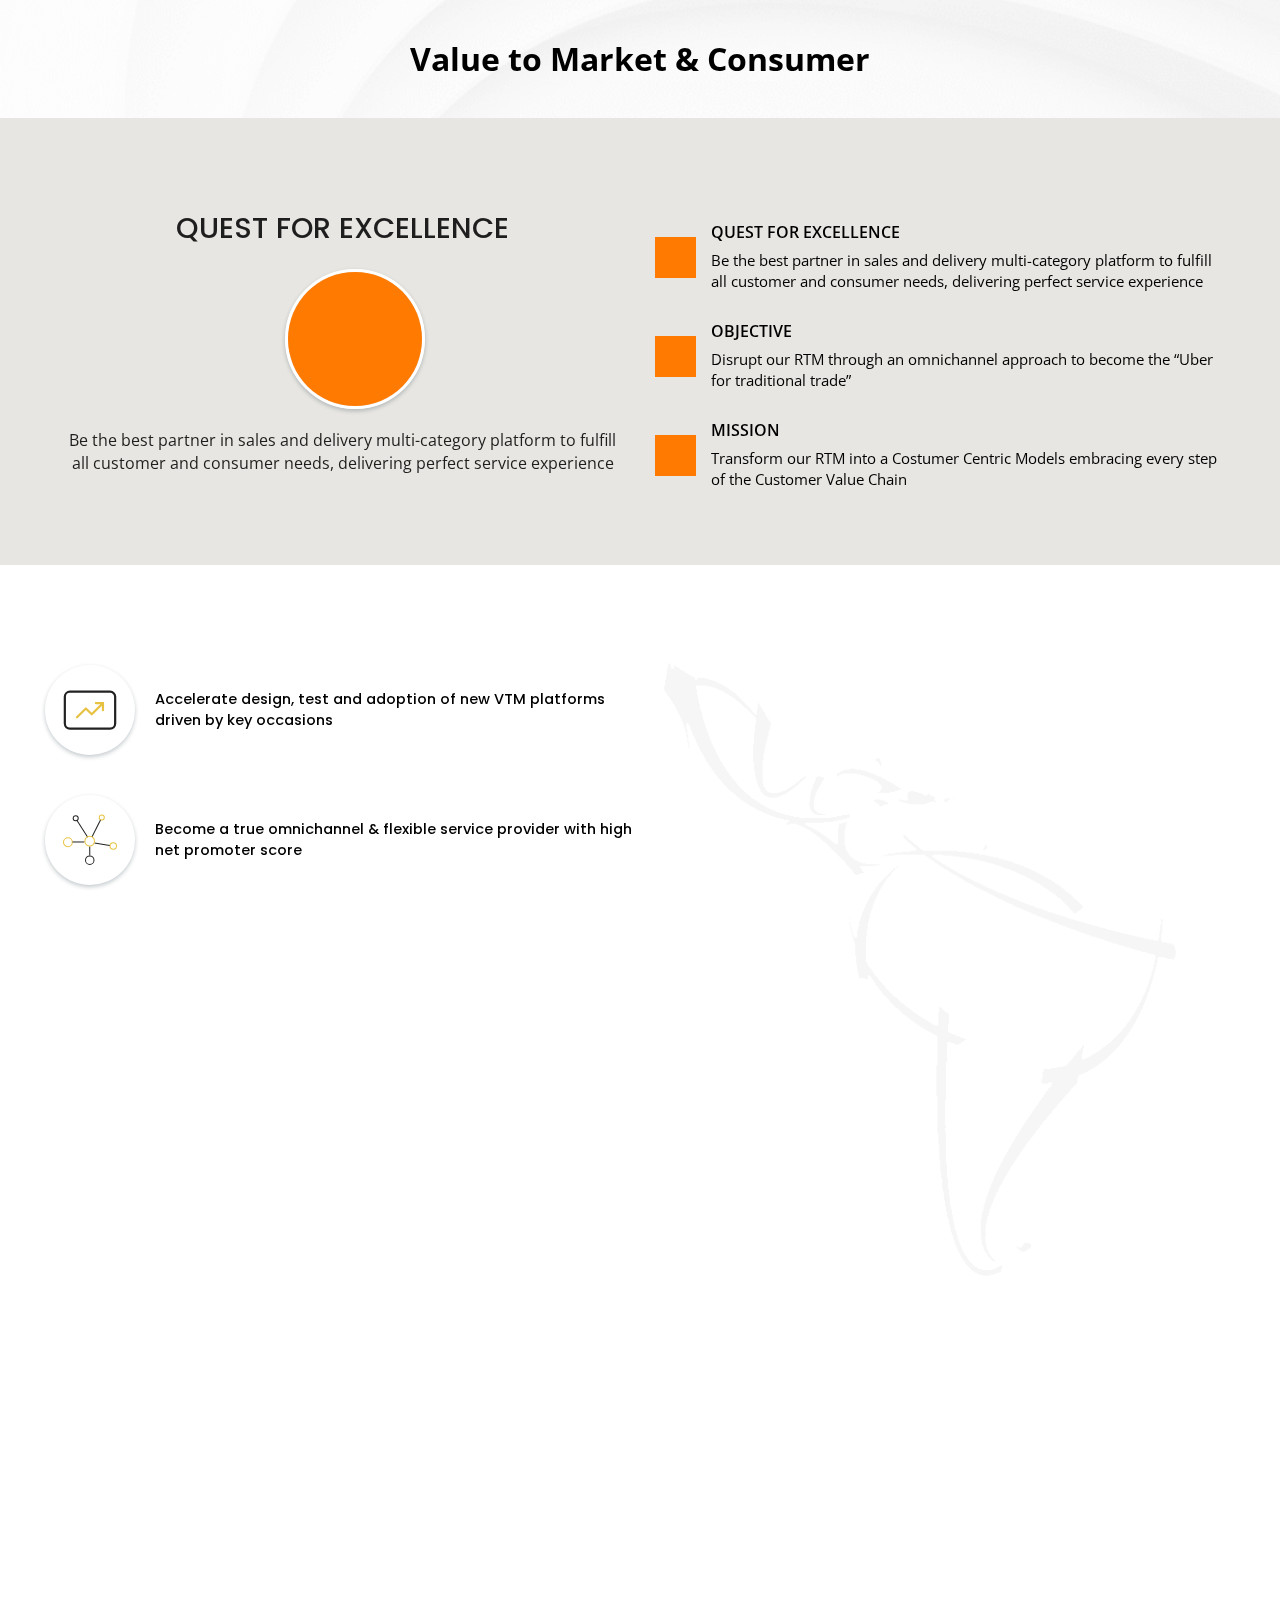
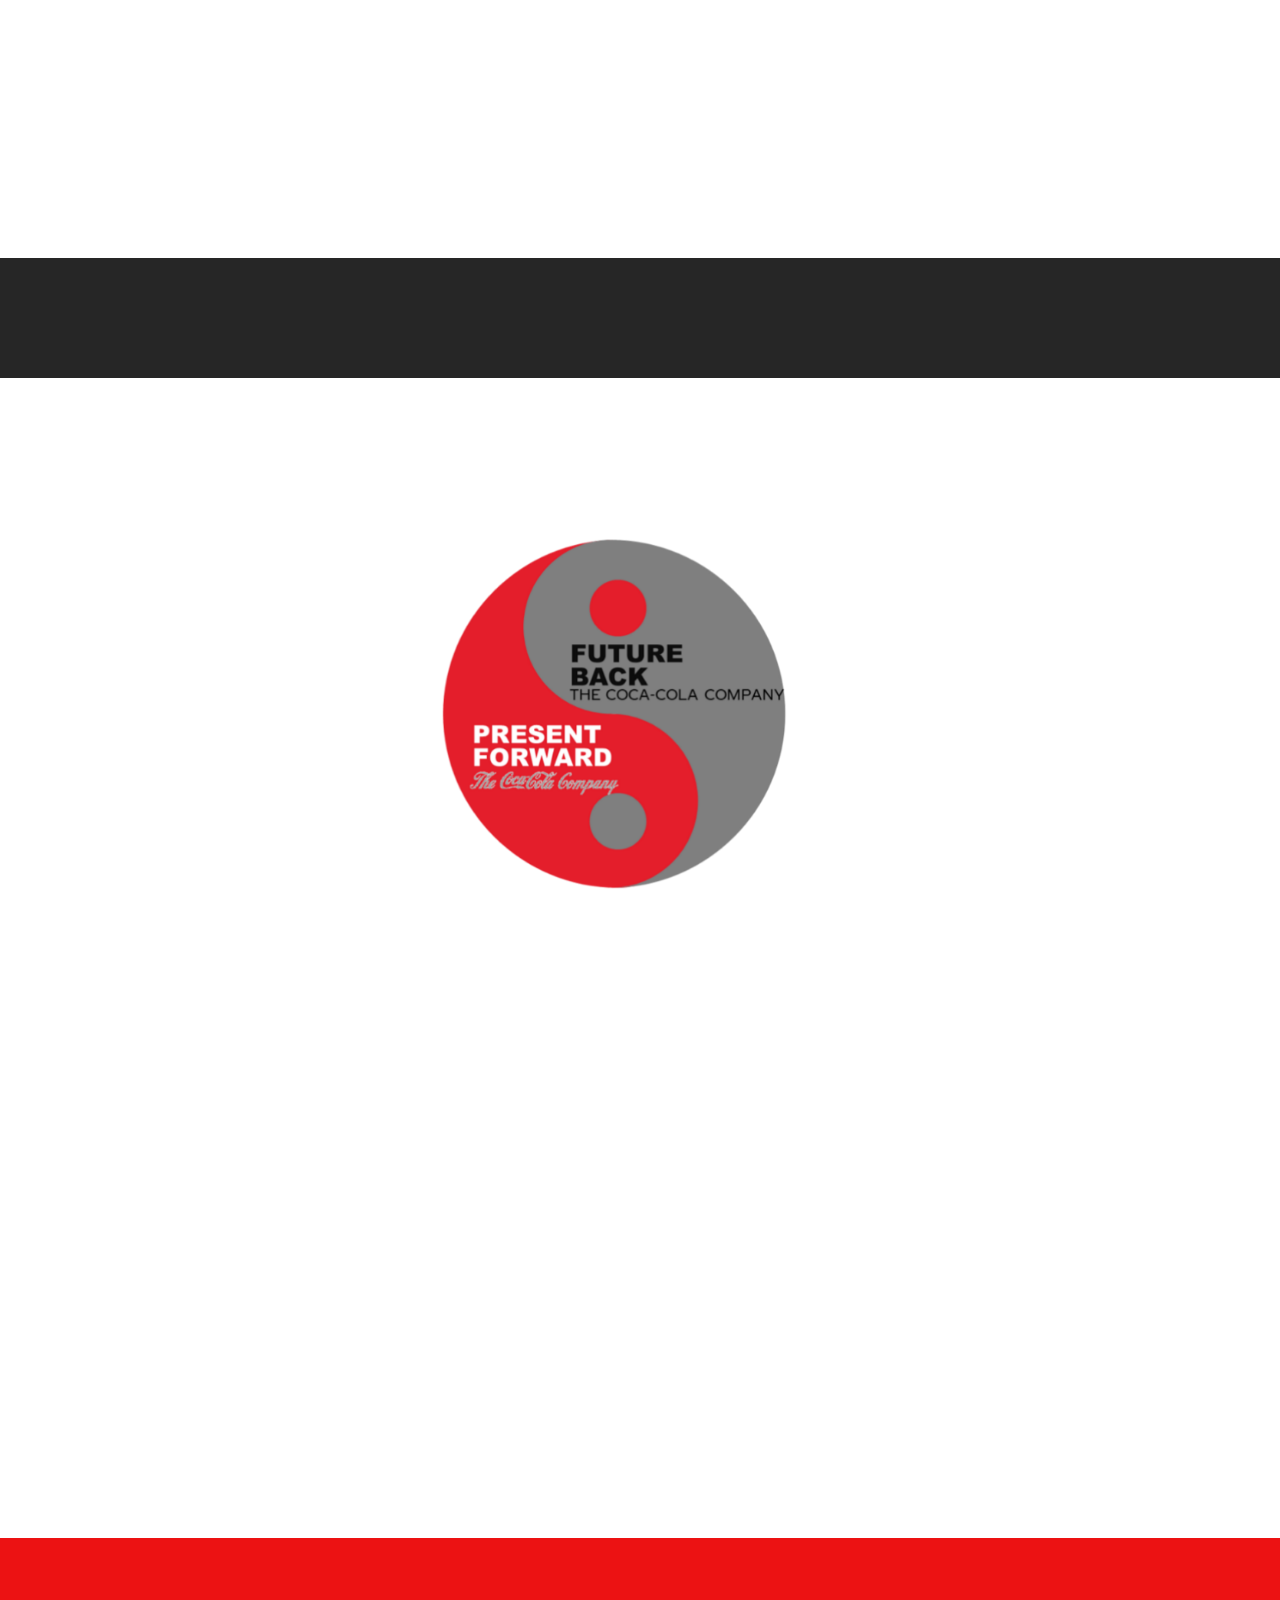
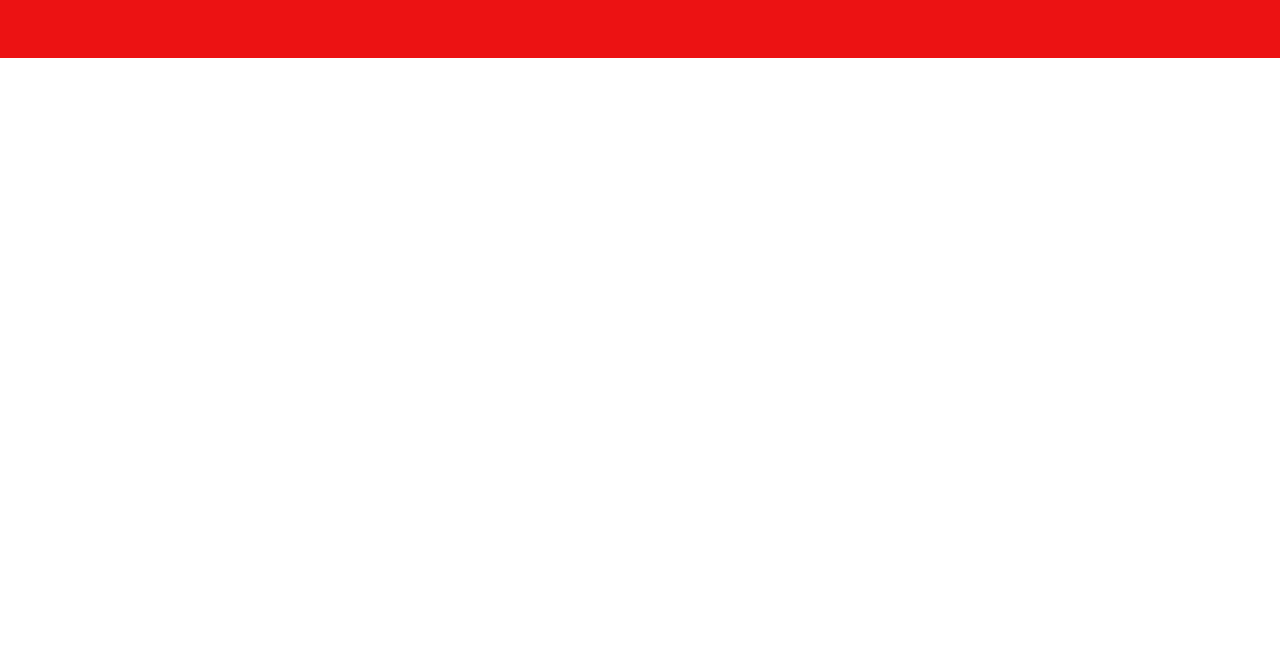
==== commit 327b7e5b: "2 arquivos" ====
--- a/OmnichannelRTM.html
+++ b/OmnichannelRTM.html
@@ -258,6 +258,45 @@
 
     </section>
 
+
+    <section class="numbers">
+
+        <div class="container">
+            <div class="numbers__text">
+                <h1 data-aos="fade-up">Lorem ipsum dolor sit amet consectetur adipisicing elit. Tempore, debitis </h1>
+            </div>
+            <div class="numbers__wrapper">
+
+                <div class="col-lg-4 item" data-aos="fade-up" data-aos-delay="100">
+                    <img src="assets/img/avatar-1.png" alt="numbers">
+                    <h5>
+                        +<span class="numbers_1" data-value="100000"></span>
+                    </h5>
+                    <p>Lorem ipsum dolor sit amet consectetur adipisicing elit. Amet neque ea, debitis deserunt</p>
+                </div>
+                <div class="col-lg-4 item" data-aos="fade-up" data-aos-delay="200">
+                    <img src="assets/img/avatar-1.png" alt="numbers">
+                    <h5>
+                        +<span class="numbers_2" data-value="100000"></span>
+                    </h5>
+                    <p>Lorem ipsum dolor sit amet consectetur adipisicing elit. Amet neque ea, debitis deserunt</p>
+                </div>
+                <div class="col-lg-4 item" data-aos="fade-up" data-aos-delay="300">
+                    <img src="assets/img/avatar-1.png" alt="numbers">
+                    <h5>
+                        +<span class="numbers_3" data-value="40000"></span>
+                    </h5>
+                    <p>Lorem ipsum dolor sit amet consectetur adipisicing elit. Amet neque ea, debitis deserunt</p>
+                </div>
+
+
+
+            </div>
+
+        </div>
+    </section>
+
+
     <section class="quebrared">
         <div class="container">
             <h1 data-aos="fade-up" data-aos-anchor-placement="top-bottom"><span>Lorem ipsum </span> dolor sit, amet
@@ -338,42 +377,6 @@
 
     </section>
 
-    <section class="numbers">
-
-        <div class="container">
-            <div class="numbers__text">
-                <h1>Lorem ipsum dolor sit amet consectetur adipisicing elit. Tempore, debitis </h1>
-            </div>
-            <div class="numbers__wrapper">
-
-                <div class="col-lg-4 item">
-                    <img src="assets/img/avatar-1.png" alt="numbers">
-                    <h5>
-                        +<span class="numbers_1" data-value="100000"></span>
-                    </h5>
-                    <p>Lorem ipsum dolor sit amet consectetur adipisicing elit. Amet neque ea, debitis deserunt</p>
-                </div>
-                <div class="col-lg-4 item">
-                    <img src="assets/img/avatar-1.png" alt="numbers">
-                    <h5>
-                        +<span class="numbers_2" data-value="100000"></span>
-                    </h5>
-                    <p>Lorem ipsum dolor sit amet consectetur adipisicing elit. Amet neque ea, debitis deserunt</p>
-                </div>
-                <div class="col-lg-4 item">
-                    <img src="assets/img/avatar-1.png" alt="numbers">
-                    <h5>
-                        +<span class="numbers_3" data-value="40000"></span>
-                    </h5>
-                    <p>Lorem ipsum dolor sit amet consectetur adipisicing elit. Amet neque ea, debitis deserunt</p>
-                </div>
-
-
-
-            </div>
-
-        </div>
-    </section>
 
 
     <!-- atribuição -->
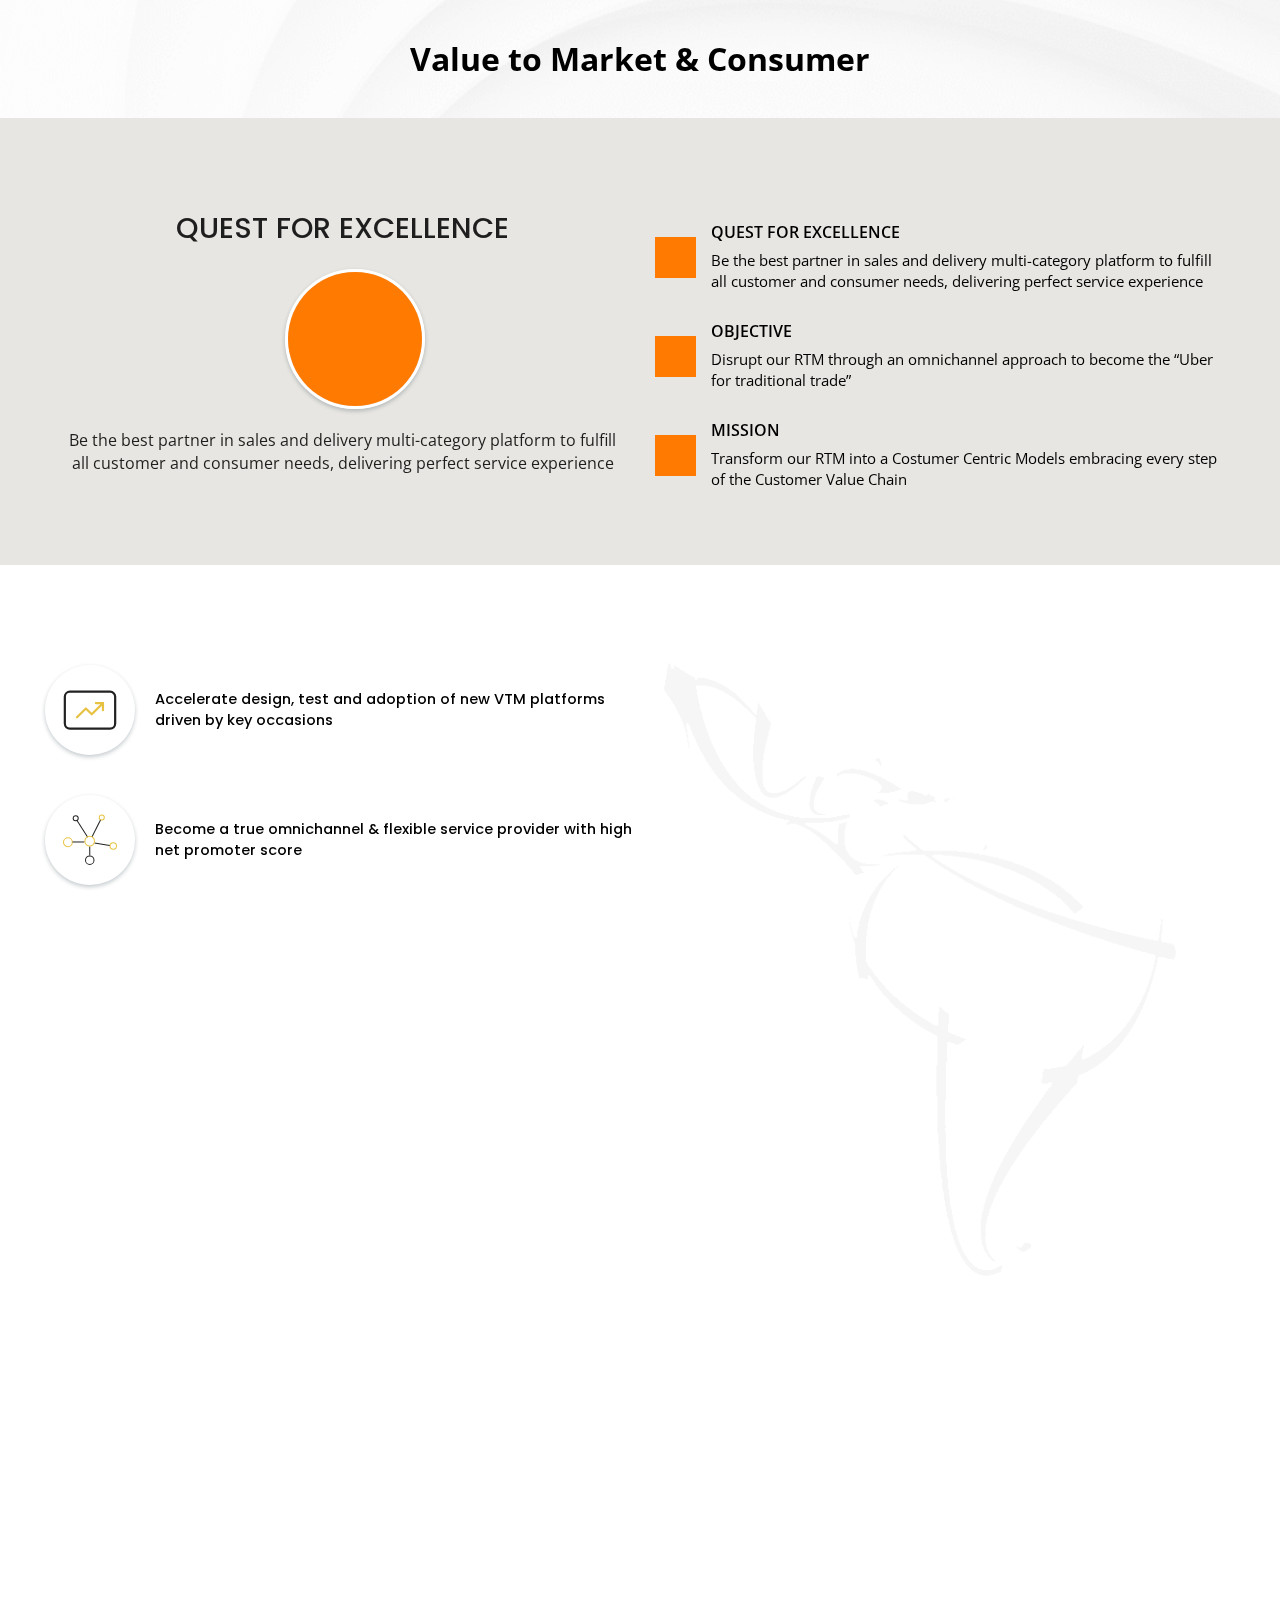
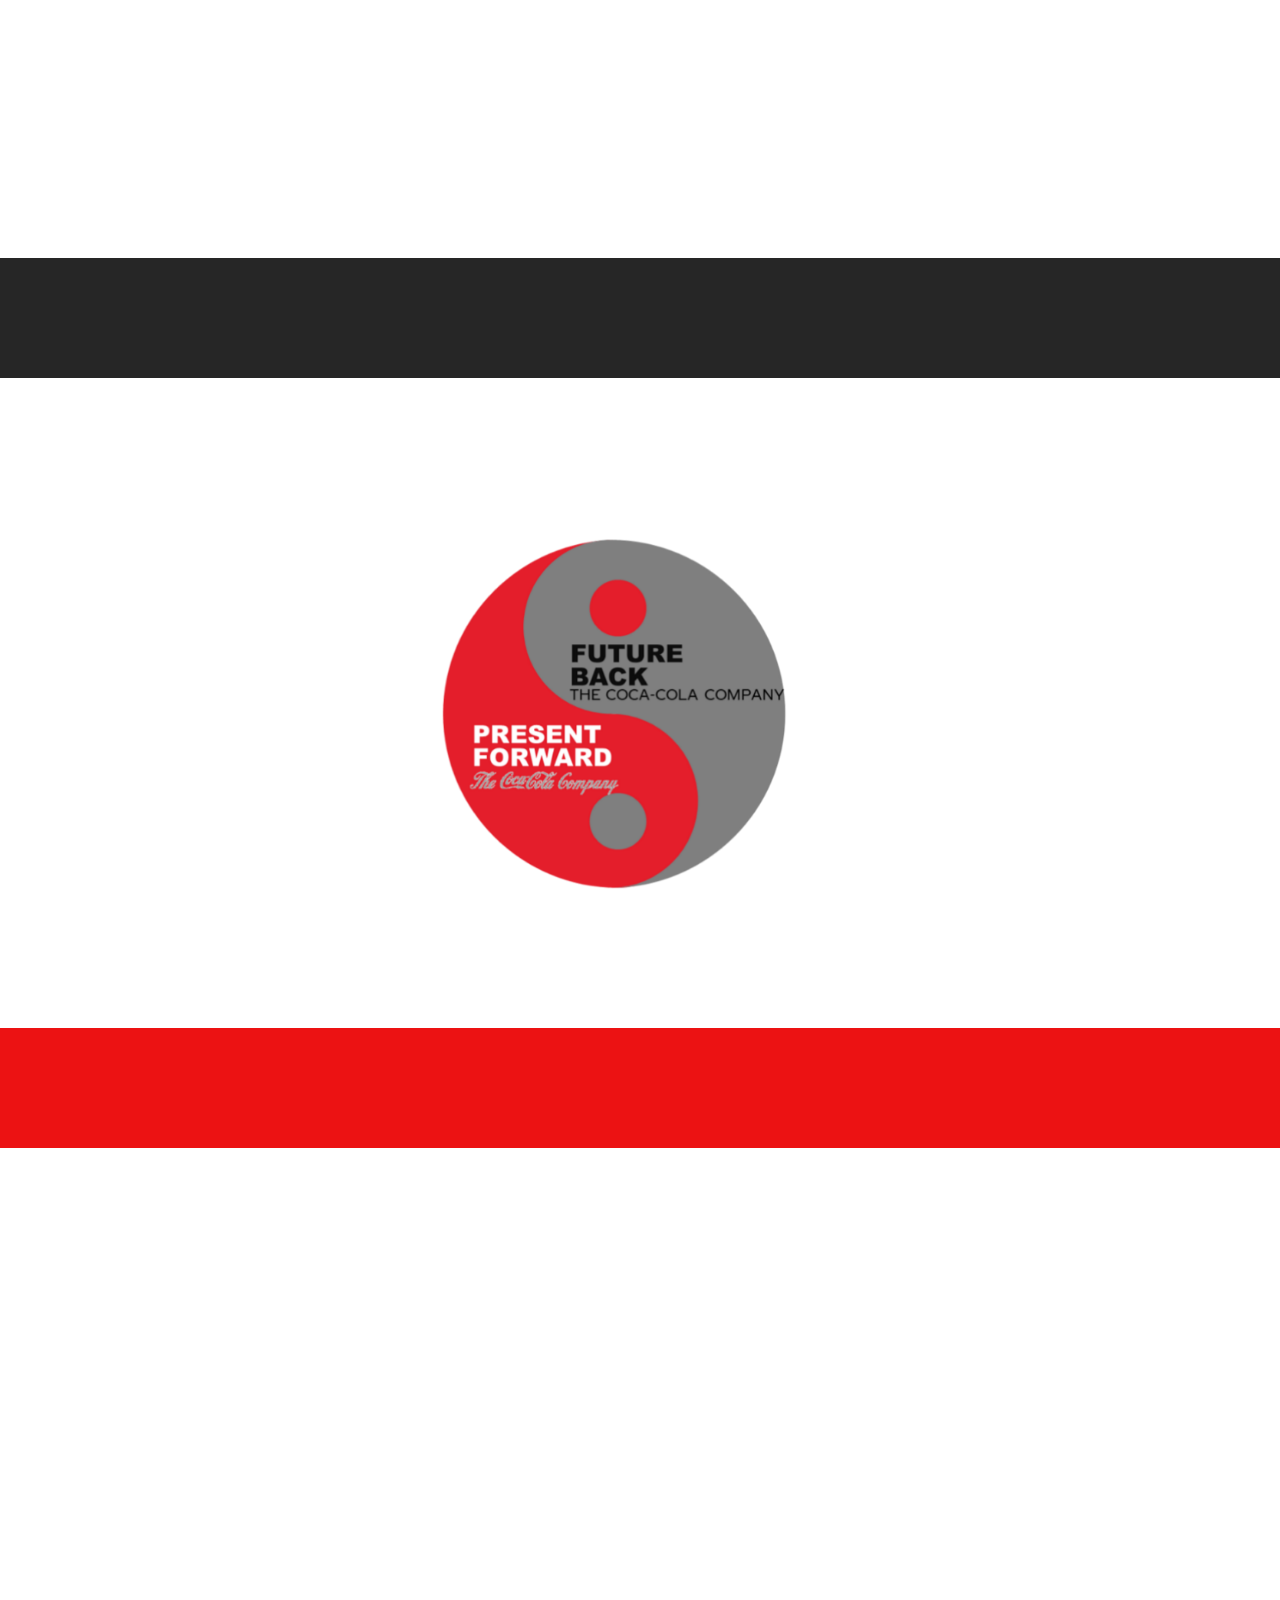
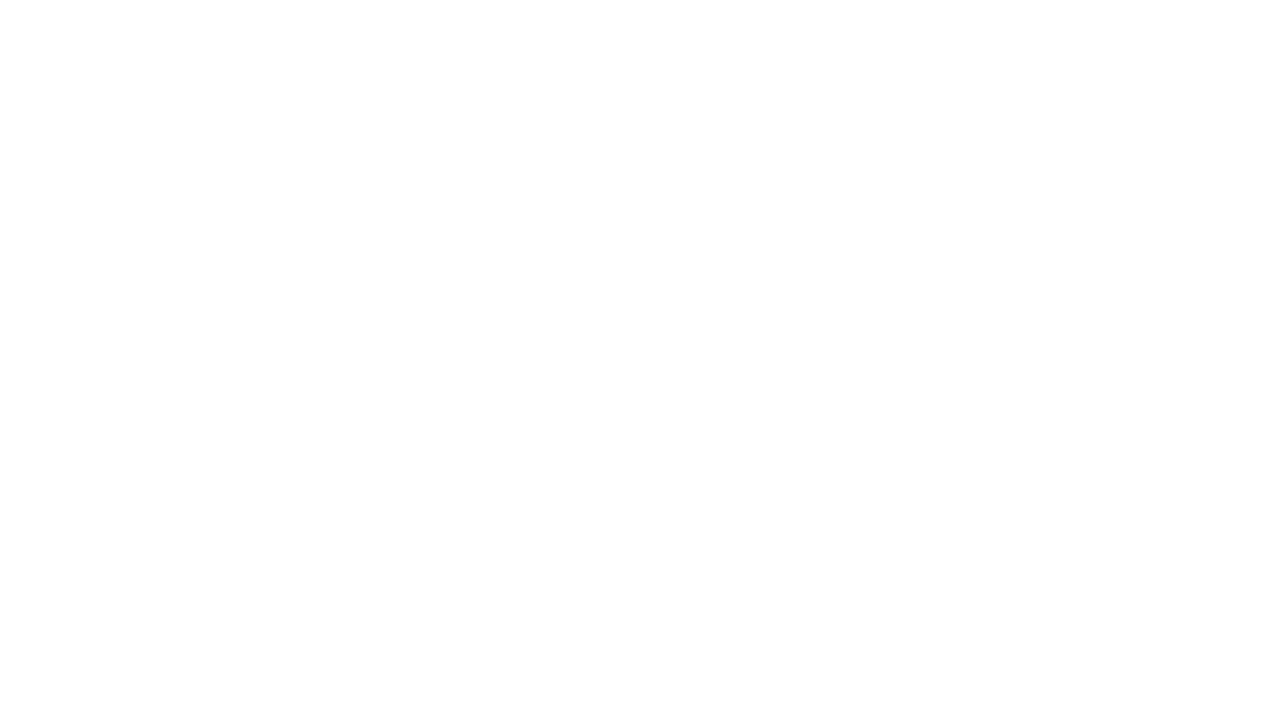
==== commit f200e5e1: "2 arquivos" ====
--- a/OmnichannelRTM.html
+++ b/OmnichannelRTM.html
@@ -259,42 +259,7 @@
     </section>
 
 
-    <section class="numbers">
-
-        <div class="container">
-            <div class="numbers__text">
-                <h1 data-aos="fade-up">Lorem ipsum dolor sit amet consectetur adipisicing elit. Tempore, debitis </h1>
-            </div>
-            <div class="numbers__wrapper">
-
-                <div class="col-lg-4 item" data-aos="fade-up" data-aos-delay="100">
-                    <img src="assets/img/avatar-1.png" alt="numbers">
-                    <h5>
-                        +<span class="numbers_1" data-value="100000"></span>
-                    </h5>
-                    <p>Lorem ipsum dolor sit amet consectetur adipisicing elit. Amet neque ea, debitis deserunt</p>
-                </div>
-                <div class="col-lg-4 item" data-aos="fade-up" data-aos-delay="200">
-                    <img src="assets/img/avatar-1.png" alt="numbers">
-                    <h5>
-                        +<span class="numbers_2" data-value="100000"></span>
-                    </h5>
-                    <p>Lorem ipsum dolor sit amet consectetur adipisicing elit. Amet neque ea, debitis deserunt</p>
-                </div>
-                <div class="col-lg-4 item" data-aos="fade-up" data-aos-delay="300">
-                    <img src="assets/img/avatar-1.png" alt="numbers">
-                    <h5>
-                        +<span class="numbers_3" data-value="40000"></span>
-                    </h5>
-                    <p>Lorem ipsum dolor sit amet consectetur adipisicing elit. Amet neque ea, debitis deserunt</p>
-                </div>
-
-
-
-            </div>
-
-        </div>
-    </section>
+
 
 
     <section class="quebrared">
@@ -377,6 +342,43 @@
 
     </section>
 
+    <section class="numbers">
+
+        <div class="container">
+            <div class="numbers__text">
+                <h1 data-aos="fade-up">Lorem ipsum dolor sit amet consectetur adipisicing elit. Tempore, debitis </h1>
+            </div>
+            <div class="numbers__wrapper">
+
+                <div class="col-lg-4 item" data-aos="fade-up" data-aos-delay="100">
+                    <img src="assets/img/avatar-1.png" alt="numbers">
+                    <h5>
+                        +<span class="numbers_1" data-value="100000"></span>
+                    </h5>
+                    <p>Lorem ipsum dolor sit amet consectetur adipisicing elit. Amet neque ea, debitis deserunt</p>
+                </div>
+                <div class="col-lg-4 item" data-aos="fade-up" data-aos-delay="200">
+                    <img src="assets/img/avatar-1.png" alt="numbers">
+                    <h5>
+                        +<span class="numbers_2" data-value="100000"></span>
+                    </h5>
+                    <p>Lorem ipsum dolor sit amet consectetur adipisicing elit. Amet neque ea, debitis deserunt</p>
+                </div>
+                <div class="col-lg-4 item" data-aos="fade-up" data-aos-delay="300">
+                    <img src="assets/img/avatar-1.png" alt="numbers">
+                    <h5>
+                        +<span class="numbers_3" data-value="40000"></span>
+                    </h5>
+                    <p>Lorem ipsum dolor sit amet consectetur adipisicing elit. Amet neque ea, debitis deserunt</p>
+                </div>
+
+
+
+            </div>
+
+        </div>
+    </section>
+
 
 
     <!-- atribuição -->
@@ -392,101 +394,78 @@
     <script type="text/javascript" src="assets/js/animateNumber.js"></script>
 
     <script>
+        const sectionNumber = document.querySelector(".numbers")
+
+        function chegouNaSecao() {
+            const sectionTop = sectionNumber.getBoundingClientRect().top;
+            if (sectionTop < 500) {
+                sectionNumber.classList.add("passou")
+                numeroCresce()
+
+            }
+
+        }
+
+
+        window.addEventListener("scroll", chegouNaSecao)
+        window.addEventListener("scroll", verifica)
+
+
         function formatarValor(valor) {
             return valor.toLocaleString('en-US', {
                 minimumFractionDigits: 2
             });
         }
 
-        $('.numbers_1').animateNumber({
-            number: 100000,
-            numberStep: function (now, tween) {
-                var floored_number = Math.floor(now),
-                    target = $(tween.elem);
-
-                var limpo = formatarValor(floored_number)
-                target.text(limpo);
+        function verifica() {
+            if (sectionNumber.classList.contains("passou") && !sectionNumber.classList.contains("animou")) {
+                sectionNumber.classList.add("animou")
+
+                $('.numbers_1').animateNumber({
+                    number: 100000,
+                    numberStep: function (now, tween) {
+                        var floored_number = Math.floor(now),
+                            target = $(tween.elem);
+
+                        var limpo = formatarValor(floored_number)
+                        target.text(limpo);
+                    }
+                }, {
+                    easing: 'swing',
+                    duration: 1800
+                });
+                $('.numbers_2').animateNumber({
+                    number: 20000,
+                    numberStep: function (now, tween) {
+                        var floored_number = Math.floor(now),
+                            target = $(tween.elem);
+
+                        var limpo = formatarValor(floored_number)
+                        target.text(limpo);
+                    }
+                }, {
+                    easing: 'swing',
+                    duration: 1800
+                });
+                $('.numbers_3').animateNumber({
+
+                    number: 40000,
+                    numberStep: function (now, tween) {
+                        var floored_number = Math.floor(now),
+                            target = $(tween.elem);
+
+                        var limpo = formatarValor(floored_number)
+                        target.text(limpo);
+                    }
+                }, {
+                    easing: 'swing',
+                    duration: 1800
+                });
+
             }
-        }, {
-            easing: 'swing',
-            duration: 1800
-        });
-        $('.numbers_2').animateNumber({
-            number: 20000,
-            numberStep: function (now, tween) {
-                var floored_number = Math.floor(now),
-                    target = $(tween.elem);
-
-                var limpo = formatarValor(floored_number)
-                target.text(limpo);
-            }
-        }, {
-            easing: 'swing',
-            duration: 1800
-        });
-
-        $('.numbers_3').animateNumber({
-            number: 40000,
-            numberStep: function (now, tween) {
-                var floored_number = Math.floor(now),
-                    target = $(tween.elem);
-
-                var limpo = formatarValor(floored_number)
-                target.text(limpo);
-            }
-        }, {
-            easing: 'swing',
-            duration: 1800
-        });
+        }
     </script>
-    <!--  <script>
-        const sectionNumber = document.querySelector(".numbers");
-
-
-
-        function numeroCresce() {
-            if (sectionNumber.classList.contains("passou") && !sectionNumber.classList.contains("terminou")) {
-
-                let numeros = document.querySelectorAll(".numbers_")
-
-                numeros.forEach((i) => {
-
-                    var min = 0;
-                    var max = i.dataset.value;
-                    var duracao = 100000; // 5 segundos
-
-                    for (var n = min; n <= max; n++) {
-
-                        setTimeout(function (nr) {
-                            i.innerHTML = nr;
-                        }, n);
-                    }
-
-                })
-                sectionNumber.classList.add("terminou")
-
-                /*  function formatarValor(valor) {
-                     return valor.toLocaleString('en-US', {
-                         minimumFractionDigits: 2
-                     });
-                 } */
-            }
-
-        }
-
-        function chegouNaSecao() {
-            const sectionTop = sectionNumber.getBoundingClientRect().top;
-            if (sectionTop < 500) {
-                sectionNumber.classList.add("passou")
-                numeroCresce()
-
-            }
-
-        }
-
-
-        window.addEventListener("scroll", chegouNaSecao)
-    </script> -->
+
     <script>
         AOS.init({
             duration: 400, // values from 0 to 3000, with step 50ms
--- a/assets/css/institucional.comp.css
+++ b/assets/css/institucional.comp.css
@@ -1 +1 @@
-body,p,h1,h2,ul,li{margin:0px;padding:0px}li{list-style:none}ol{padding:0}a{text-decoration:none;color:#000}*::after,*::before{box-sizing:border-box}*{box-sizing:border-box;text-rendering:optimizelegibility;-webkit-font-smoothing:antialiased}button{background:initial;border:initial}button:active{border-style:initial}button:focus{outline:initial}img{display:block;max-width:100%}fieldset{margin-inline-start:0px;margin-inline-end:0px;min-inline-size:-webkit-min-content;min-inline-size:min-content;border-width:2px;border-style:none;border-color:transparent;border-image:initial}figure{display:block;margin-block-start:0;margin-block-end:0;margin-inline-start:0;margin-inline-end:0}:focus{outline:0px transparent !important}:root{--blue: #007bff;--indigo: #6610f2;--purple: #6f42c1;--pink: #e83e8c;--red: #dc3545;--orange: #fd7e14;--yellow: #ffc107;--green: #28a745;--teal: #20c997;--cyan: #17a2b8;--white: #fff;--gray: #6c757d;--gray-dark: #343a40;--primary: #007bff;--secondary: #6c757d;--success: #28a745;--info: #17a2b8;--warning: #ffc107;--danger: #dc3545;--light: #f8f9fa;--dark: #343a40;--breakpoint-xs: 0;--breakpoint-sm: 576px;--breakpoint-md: 768px;--breakpoint-lg: 1024px;--breakpoint-xl: 1200px;--font-family-sans-serif: -apple-system, BlinkMacSystemFont, "Segoe UI", Roboto, "Helvetica Neue", Arial, "Noto Sans", sans-serif, "Apple Color Emoji", "Segoe UI Emoji", "Segoe UI Symbol", "Noto Color Emoji";--font-family-monospace: SFMono-Regular, Menlo, Monaco, Consolas, "Liberation Mono", "Courier New", monospace}h1,h2,h3,h4,h5,h6,.h1,.h2,.h3,.h4,.h5,.h6{margin-bottom:.5rem;font-weight:500;line-height:1.2}h1,.h1{font-size:2.5rem}h2,.h2{font-size:2rem}h3,.h3{font-size:1.75rem}h4,.h4{font-size:1.5rem}h5,.h5{font-size:1.25rem}h6,.h6{font-size:1rem}.lead{font-size:1.25rem;font-weight:300}.display-1{font-size:6rem;font-weight:300;line-height:1.2}.display-2{font-size:5.5rem;font-weight:300;line-height:1.2}.display-3{font-size:4.5rem;font-weight:300;line-height:1.2}.display-4{font-size:3.5rem;font-weight:300;line-height:1.2}hr{margin-top:1rem;margin-bottom:1rem;border:0;border-top:1px solid rgba(0,0,0,.1)}small,.small{font-size:80%;font-weight:400}mark,.mark{padding:.2em;background-color:#fcf8e3}.list-unstyled{padding-left:0;list-style:none}.list-inline{padding-left:0;list-style:none}.list-inline-item{display:inline-block}.list-inline-item:not(:last-child){margin-right:.5rem}.initialism{font-size:90%;text-transform:uppercase}.blockquote{margin-bottom:1rem;font-size:1.25rem}.blockquote-footer{display:block;font-size:80%;color:#6c757d}.blockquote-footer::before{content:"— "}.container,.container-fluid,.container-xl,.container-lg,.container-md,.container-sm{width:100%;padding-right:15px;padding-left:15px;margin-right:auto;margin-left:auto}@media(min-width: 576px){.container-sm,.container{max-width:540px}}@media(min-width: 768px){.container-md,.container-sm,.container{max-width:720px}}@media(min-width: 1024px){.container-lg,.container-md,.container-sm,.container{max-width:960px}}@media(min-width: 1200px){.container-xl,.container-lg,.container-md,.container-sm,.container{max-width:1220px}}.row{display:flex;flex-wrap:wrap;margin-right:-15px;margin-left:-15px}.no-gutters{margin-right:0;margin-left:0}.no-gutters>.col,.no-gutters>[class*=col-]{padding-right:0;padding-left:0}.col-xl,.col-xl-auto,.col-xl-12,.col-xl-11,.col-xl-10,.col-xl-9,.col-xl-8,.col-xl-7,.col-xl-6,.col-xl-5,.col-xl-4,.col-xl-3,.col-xl-2,.col-xl-1,.col-lg,.col-lg-auto,.col-lg-12,.col-lg-11,.col-lg-10,.col-lg-9,.col-lg-8,.col-lg-7,.col-lg-6,.col-lg-5,.col-lg-4,.col-lg-3,.col-lg-2,.col-lg-1,.col-md,.col-md-auto,.col-md-12,.col-md-11,.col-md-10,.col-md-9,.col-md-8,.col-md-7,.col-md-6,.col-md-5,.col-md-4,.col-md-3,.col-md-2,.col-md-1,.col-sm,.col-sm-auto,.col-sm-12,.col-sm-11,.col-sm-10,.col-sm-9,.col-sm-8,.col-sm-7,.col-sm-6,.col-sm-5,.col-sm-4,.col-sm-3,.col-sm-2,.col-sm-1,.col,.col-auto,.col-12,.col-11,.col-10,.col-9,.col-8,.col-7,.col-6,.col-5,.col-4,.col-3,.col-2,.col-1{position:relative;width:100%;padding-right:15px;padding-left:15px}.col{flex-basis:0;flex-grow:1;max-width:100%}.row-cols-1>*{flex:0 0 100%;max-width:100%}.row-cols-2>*{flex:0 0 50%;max-width:50%}.row-cols-3>*{flex:0 0 33.3333333333%;max-width:33.3333333333%}.row-cols-4>*{flex:0 0 25%;max-width:25%}.row-cols-5>*{flex:0 0 20%;max-width:20%}.row-cols-6>*{flex:0 0 16.6666666667%;max-width:16.6666666667%}.col-auto{flex:0 0 auto;width:auto;max-width:100%}.col-1{flex:0 0 8.3333333333%;max-width:8.3333333333%}.col-2{flex:0 0 16.6666666667%;max-width:16.6666666667%}.col-3{flex:0 0 25%;max-width:25%}.col-4{flex:0 0 33.3333333333%;max-width:33.3333333333%}.col-5{flex:0 0 41.6666666667%;max-width:41.6666666667%}.col-6{flex:0 0 50%;max-width:50%}.col-7{flex:0 0 58.3333333333%;max-width:58.3333333333%}.col-8{flex:0 0 66.6666666667%;max-width:66.6666666667%}.col-9{flex:0 0 75%;max-width:75%}.col-10{flex:0 0 83.3333333333%;max-width:83.3333333333%}.col-11{flex:0 0 91.6666666667%;max-width:91.6666666667%}.col-12{flex:0 0 100%;max-width:100%}.order-first{order:-1}.order-last{order:13}.order-0{order:0}.order-1{order:1}.order-2{order:2}.order-3{order:3}.order-4{order:4}.order-5{order:5}.order-6{order:6}.order-7{order:7}.order-8{order:8}.order-9{order:9}.order-10{order:10}.order-11{order:11}.order-12{order:12}.offset-1{margin-left:8.3333333333%}.offset-2{margin-left:16.6666666667%}.offset-3{margin-left:25%}.offset-4{margin-left:33.3333333333%}.offset-5{margin-left:41.6666666667%}.offset-6{margin-left:50%}.offset-7{margin-left:58.3333333333%}.offset-8{margin-left:66.6666666667%}.offset-9{margin-left:75%}.offset-10{margin-left:83.3333333333%}.offset-11{margin-left:91.6666666667%}@media(min-width: 576px){.col-sm{flex-basis:0;flex-grow:1;max-width:100%}.row-cols-sm-1>*{flex:0 0 100%;max-width:100%}.row-cols-sm-2>*{flex:0 0 50%;max-width:50%}.row-cols-sm-3>*{flex:0 0 33.3333333333%;max-width:33.3333333333%}.row-cols-sm-4>*{flex:0 0 25%;max-width:25%}.row-cols-sm-5>*{flex:0 0 20%;max-width:20%}.row-cols-sm-6>*{flex:0 0 16.6666666667%;max-width:16.6666666667%}.col-sm-auto{flex:0 0 auto;width:auto;max-width:100%}.col-sm-1{flex:0 0 8.3333333333%;max-width:8.3333333333%}.col-sm-2{flex:0 0 16.6666666667%;max-width:16.6666666667%}.col-sm-3{flex:0 0 25%;max-width:25%}.col-sm-4{flex:0 0 33.3333333333%;max-width:33.3333333333%}.col-sm-5{flex:0 0 41.6666666667%;max-width:41.6666666667%}.col-sm-6{flex:0 0 50%;max-width:50%}.col-sm-7{flex:0 0 58.3333333333%;max-width:58.3333333333%}.col-sm-8{flex:0 0 66.6666666667%;max-width:66.6666666667%}.col-sm-9{flex:0 0 75%;max-width:75%}.col-sm-10{flex:0 0 83.3333333333%;max-width:83.3333333333%}.col-sm-11{flex:0 0 91.6666666667%;max-width:91.6666666667%}.col-sm-12{flex:0 0 100%;max-width:100%}.order-sm-first{order:-1}.order-sm-last{order:13}.order-sm-0{order:0}.order-sm-1{order:1}.order-sm-2{order:2}.order-sm-3{order:3}.order-sm-4{order:4}.order-sm-5{order:5}.order-sm-6{order:6}.order-sm-7{order:7}.order-sm-8{order:8}.order-sm-9{order:9}.order-sm-10{order:10}.order-sm-11{order:11}.order-sm-12{order:12}.offset-sm-0{margin-left:0}.offset-sm-1{margin-left:8.3333333333%}.offset-sm-2{margin-left:16.6666666667%}.offset-sm-3{margin-left:25%}.offset-sm-4{margin-left:33.3333333333%}.offset-sm-5{margin-left:41.6666666667%}.offset-sm-6{margin-left:50%}.offset-sm-7{margin-left:58.3333333333%}.offset-sm-8{margin-left:66.6666666667%}.offset-sm-9{margin-left:75%}.offset-sm-10{margin-left:83.3333333333%}.offset-sm-11{margin-left:91.6666666667%}}@media(min-width: 768px){.col-md{flex-basis:0;flex-grow:1;max-width:100%}.row-cols-md-1>*{flex:0 0 100%;max-width:100%}.row-cols-md-2>*{flex:0 0 50%;max-width:50%}.row-cols-md-3>*{flex:0 0 33.3333333333%;max-width:33.3333333333%}.row-cols-md-4>*{flex:0 0 25%;max-width:25%}.row-cols-md-5>*{flex:0 0 20%;max-width:20%}.row-cols-md-6>*{flex:0 0 16.6666666667%;max-width:16.6666666667%}.col-md-auto{flex:0 0 auto;width:auto;max-width:100%}.col-md-1{flex:0 0 8.3333333333%;max-width:8.3333333333%}.col-md-2{flex:0 0 16.6666666667%;max-width:16.6666666667%}.col-md-3{flex:0 0 25%;max-width:25%}.col-md-4{flex:0 0 33.3333333333%;max-width:33.3333333333%}.col-md-5{flex:0 0 41.6666666667%;max-width:41.6666666667%}.col-md-6{flex:0 0 50%;max-width:50%}.col-md-7{flex:0 0 58.3333333333%;max-width:58.3333333333%}.col-md-8{flex:0 0 66.6666666667%;max-width:66.6666666667%}.col-md-9{flex:0 0 75%;max-width:75%}.col-md-10{flex:0 0 83.3333333333%;max-width:83.3333333333%}.col-md-11{flex:0 0 91.6666666667%;max-width:91.6666666667%}.col-md-12{flex:0 0 100%;max-width:100%}.order-md-first{order:-1}.order-md-last{order:13}.order-md-0{order:0}.order-md-1{order:1}.order-md-2{order:2}.order-md-3{order:3}.order-md-4{order:4}.order-md-5{order:5}.order-md-6{order:6}.order-md-7{order:7}.order-md-8{order:8}.order-md-9{order:9}.order-md-10{order:10}.order-md-11{order:11}.order-md-12{order:12}.offset-md-0{margin-left:0}.offset-md-1{margin-left:8.3333333333%}.offset-md-2{margin-left:16.6666666667%}.offset-md-3{margin-left:25%}.offset-md-4{margin-left:33.3333333333%}.offset-md-5{margin-left:41.6666666667%}.offset-md-6{margin-left:50%}.offset-md-7{margin-left:58.3333333333%}.offset-md-8{margin-left:66.6666666667%}.offset-md-9{margin-left:75%}.offset-md-10{margin-left:83.3333333333%}.offset-md-11{margin-left:91.6666666667%}}@media(min-width: 1024px){.col-lg{flex-basis:0;flex-grow:1;max-width:100%}.row-cols-lg-1>*{flex:0 0 100%;max-width:100%}.row-cols-lg-2>*{flex:0 0 50%;max-width:50%}.row-cols-lg-3>*{flex:0 0 33.3333333333%;max-width:33.3333333333%}.row-cols-lg-4>*{flex:0 0 25%;max-width:25%}.row-cols-lg-5>*{flex:0 0 20%;max-width:20%}.row-cols-lg-6>*{flex:0 0 16.6666666667%;max-width:16.6666666667%}.col-lg-auto{flex:0 0 auto;width:auto;max-width:100%}.col-lg-1{flex:0 0 8.3333333333%;max-width:8.3333333333%}.col-lg-2{flex:0 0 16.6666666667%;max-width:16.6666666667%}.col-lg-3{flex:0 0 25%;max-width:25%}.col-lg-4{flex:0 0 33.3333333333%;max-width:33.3333333333%}.col-lg-5{flex:0 0 41.6666666667%;max-width:41.6666666667%}.col-lg-6{flex:0 0 50%;max-width:50%}.col-lg-7{flex:0 0 58.3333333333%;max-width:58.3333333333%}.col-lg-8{flex:0 0 66.6666666667%;max-width:66.6666666667%}.col-lg-9{flex:0 0 75%;max-width:75%}.col-lg-10{flex:0 0 83.3333333333%;max-width:83.3333333333%}.col-lg-11{flex:0 0 91.6666666667%;max-width:91.6666666667%}.col-lg-12{flex:0 0 100%;max-width:100%}.order-lg-first{order:-1}.order-lg-last{order:13}.order-lg-0{order:0}.order-lg-1{order:1}.order-lg-2{order:2}.order-lg-3{order:3}.order-lg-4{order:4}.order-lg-5{order:5}.order-lg-6{order:6}.order-lg-7{order:7}.order-lg-8{order:8}.order-lg-9{order:9}.order-lg-10{order:10}.order-lg-11{order:11}.order-lg-12{order:12}.offset-lg-0{margin-left:0}.offset-lg-1{margin-left:8.3333333333%}.offset-lg-2{margin-left:16.6666666667%}.offset-lg-3{margin-left:25%}.offset-lg-4{margin-left:33.3333333333%}.offset-lg-5{margin-left:41.6666666667%}.offset-lg-6{margin-left:50%}.offset-lg-7{margin-left:58.3333333333%}.offset-lg-8{margin-left:66.6666666667%}.offset-lg-9{margin-left:75%}.offset-lg-10{margin-left:83.3333333333%}.offset-lg-11{margin-left:91.6666666667%}}@media(min-width: 1200px){.col-xl{flex-basis:0;flex-grow:1;max-width:100%}.row-cols-xl-1>*{flex:0 0 100%;max-width:100%}.row-cols-xl-2>*{flex:0 0 50%;max-width:50%}.row-cols-xl-3>*{flex:0 0 33.3333333333%;max-width:33.3333333333%}.row-cols-xl-4>*{flex:0 0 25%;max-width:25%}.row-cols-xl-5>*{flex:0 0 20%;max-width:20%}.row-cols-xl-6>*{flex:0 0 16.6666666667%;max-width:16.6666666667%}.col-xl-auto{flex:0 0 auto;width:auto;max-width:100%}.col-xl-1{flex:0 0 8.3333333333%;max-width:8.3333333333%}.col-xl-2{flex:0 0 16.6666666667%;max-width:16.6666666667%}.col-xl-3{flex:0 0 25%;max-width:25%}.col-xl-4{flex:0 0 33.3333333333%;max-width:33.3333333333%}.col-xl-5{flex:0 0 41.6666666667%;max-width:41.6666666667%}.col-xl-6{flex:0 0 50%;max-width:50%}.col-xl-7{flex:0 0 58.3333333333%;max-width:58.3333333333%}.col-xl-8{flex:0 0 66.6666666667%;max-width:66.6666666667%}.col-xl-9{flex:0 0 75%;max-width:75%}.col-xl-10{flex:0 0 83.3333333333%;max-width:83.3333333333%}.col-xl-11{flex:0 0 91.6666666667%;max-width:91.6666666667%}.col-xl-12{flex:0 0 100%;max-width:100%}.order-xl-first{order:-1}.order-xl-last{order:13}.order-xl-0{order:0}.order-xl-1{order:1}.order-xl-2{order:2}.order-xl-3{order:3}.order-xl-4{order:4}.order-xl-5{order:5}.order-xl-6{order:6}.order-xl-7{order:7}.order-xl-8{order:8}.order-xl-9{order:9}.order-xl-10{order:10}.order-xl-11{order:11}.order-xl-12{order:12}.offset-xl-0{margin-left:0}.offset-xl-1{margin-left:8.3333333333%}.offset-xl-2{margin-left:16.6666666667%}.offset-xl-3{margin-left:25%}.offset-xl-4{margin-left:33.3333333333%}.offset-xl-5{margin-left:41.6666666667%}.offset-xl-6{margin-left:50%}.offset-xl-7{margin-left:58.3333333333%}.offset-xl-8{margin-left:66.6666666667%}.offset-xl-9{margin-left:75%}.offset-xl-10{margin-left:83.3333333333%}.offset-xl-11{margin-left:91.6666666667%}}.align-baseline{vertical-align:baseline !important}.align-top{vertical-align:top !important}.align-middle{vertical-align:middle !important}.align-bottom{vertical-align:bottom !important}.align-text-bottom{vertical-align:text-bottom !important}.align-text-top{vertical-align:text-top !important}.bg-primary{background-color:#007bff !important}a.bg-primary:hover,a.bg-primary:focus,button.bg-primary:hover,button.bg-primary:focus{background-color:#0062cc !important}.bg-secondary{background-color:#6c757d !important}a.bg-secondary:hover,a.bg-secondary:focus,button.bg-secondary:hover,button.bg-secondary:focus{background-color:#545b62 !important}.bg-success{background-color:#28a745 !important}a.bg-success:hover,a.bg-success:focus,button.bg-success:hover,button.bg-success:focus{background-color:#1e7e34 !important}.bg-info{background-color:#17a2b8 !important}a.bg-info:hover,a.bg-info:focus,button.bg-info:hover,button.bg-info:focus{background-color:#117a8b !important}.bg-warning{background-color:#ffc107 !important}a.bg-warning:hover,a.bg-warning:focus,button.bg-warning:hover,button.bg-warning:focus{background-color:#d39e00 !important}.bg-danger{background-color:#dc3545 !important}a.bg-danger:hover,a.bg-danger:focus,button.bg-danger:hover,button.bg-danger:focus{background-color:#bd2130 !important}.bg-light{background-color:#f8f9fa !important}a.bg-light:hover,a.bg-light:focus,button.bg-light:hover,button.bg-light:focus{background-color:#dae0e5 !important}.bg-dark{background-color:#343a40 !important}a.bg-dark:hover,a.bg-dark:focus,button.bg-dark:hover,button.bg-dark:focus{background-color:#1d2124 !important}.bg-white{background-color:#fff !important}.bg-transparent{background-color:transparent !important}.border{border:1px solid #dee2e6 !important}.border-top{border-top:1px solid #dee2e6 !important}.border-right{border-right:1px solid #dee2e6 !important}.border-bottom{border-bottom:1px solid #dee2e6 !important}.border-left{border-left:1px solid #dee2e6 !important}.border-0{border:0 !important}.border-top-0{border-top:0 !important}.border-right-0{border-right:0 !important}.border-bottom-0{border-bottom:0 !important}.border-left-0{border-left:0 !important}.border-primary{border-color:#007bff !important}.border-secondary{border-color:#6c757d !important}.border-success{border-color:#28a745 !important}.border-info{border-color:#17a2b8 !important}.border-warning{border-color:#ffc107 !important}.border-danger{border-color:#dc3545 !important}.border-light{border-color:#f8f9fa !important}.border-dark{border-color:#343a40 !important}.border-white{border-color:#fff !important}.rounded-sm{border-radius:.2rem !important}.rounded{border-radius:.25rem !important}.rounded-top{border-top-left-radius:.25rem !important;border-top-right-radius:.25rem !important}.rounded-right{border-top-right-radius:.25rem !important;border-bottom-right-radius:.25rem !important}.rounded-bottom{border-bottom-right-radius:.25rem !important;border-bottom-left-radius:.25rem !important}.rounded-left{border-top-left-radius:.25rem !important;border-bottom-left-radius:.25rem !important}.rounded-lg{border-radius:.3rem !important}.rounded-circle{border-radius:50% !important}.rounded-pill{border-radius:50rem !important}.rounded-0{border-radius:0 !important}.clearfix::after{display:block;clear:both;content:""}.d-none{display:none !important}.d-inline{display:inline !important}.d-inline-block{display:inline-block !important}.d-block{display:block !important}.d-table{display:table !important}.d-table-row{display:table-row !important}.d-table-cell{display:table-cell !important}.d-flex{display:flex !important}.d-inline-flex{display:inline-flex !important}@media(min-width: 576px){.d-sm-none{display:none !important}.d-sm-inline{display:inline !important}.d-sm-inline-block{display:inline-block !important}.d-sm-block{display:block !important}.d-sm-table{display:table !important}.d-sm-table-row{display:table-row !important}.d-sm-table-cell{display:table-cell !important}.d-sm-flex{display:flex !important}.d-sm-inline-flex{display:inline-flex !important}}@media(min-width: 768px){.d-md-none{display:none !important}.d-md-inline{display:inline !important}.d-md-inline-block{display:inline-block !important}.d-md-block{display:block !important}.d-md-table{display:table !important}.d-md-table-row{display:table-row !important}.d-md-table-cell{display:table-cell !important}.d-md-flex{display:flex !important}.d-md-inline-flex{display:inline-flex !important}}@media(min-width: 1024px){.d-lg-none{display:none !important}.d-lg-inline{display:inline !important}.d-lg-inline-block{display:inline-block !important}.d-lg-block{display:block !important}.d-lg-table{display:table !important}.d-lg-table-row{display:table-row !important}.d-lg-table-cell{display:table-cell !important}.d-lg-flex{display:flex !important}.d-lg-inline-flex{display:inline-flex !important}}@media(min-width: 1200px){.d-xl-none{display:none !important}.d-xl-inline{display:inline !important}.d-xl-inline-block{display:inline-block !important}.d-xl-block{display:block !important}.d-xl-table{display:table !important}.d-xl-table-row{display:table-row !important}.d-xl-table-cell{display:table-cell !important}.d-xl-flex{display:flex !important}.d-xl-inline-flex{display:inline-flex !important}}@media print{.d-print-none{display:none !important}.d-print-inline{display:inline !important}.d-print-inline-block{display:inline-block !important}.d-print-block{display:block !important}.d-print-table{display:table !important}.d-print-table-row{display:table-row !important}.d-print-table-cell{display:table-cell !important}.d-print-flex{display:flex !important}.d-print-inline-flex{display:inline-flex !important}}.embed-responsive{position:relative;display:block;width:100%;padding:0;overflow:hidden}.embed-responsive::before{display:block;content:""}.embed-responsive .embed-responsive-item,.embed-responsive iframe,.embed-responsive embed,.embed-responsive object,.embed-responsive video{position:absolute;top:0;bottom:0;left:0;width:100%;height:100%;border:0}.embed-responsive-21by9::before{padding-top:42.8571428571%}.embed-responsive-16by9::before{padding-top:56.25%}.embed-responsive-4by3::before{padding-top:75%}.embed-responsive-1by1::before{padding-top:100%}.flex-row{flex-direction:row !important}.flex-column{flex-direction:column !important}.flex-row-reverse{flex-direction:row-reverse !important}.flex-column-reverse{flex-direction:column-reverse !important}.flex-wrap{flex-wrap:wrap !important}.flex-nowrap{flex-wrap:nowrap !important}.flex-wrap-reverse{flex-wrap:wrap-reverse !important}.flex-fill{flex:1 1 auto !important}.flex-grow-0{flex-grow:0 !important}.flex-grow-1{flex-grow:1 !important}.flex-shrink-0{flex-shrink:0 !important}.flex-shrink-1{flex-shrink:1 !important}.justify-content-start{justify-content:flex-start !important}.justify-content-end{justify-content:flex-end !important}.justify-content-center{justify-content:center !important}.justify-content-between{justify-content:space-between !important}.justify-content-around{justify-content:space-around !important}.align-items-start{align-items:flex-start !important}.align-items-end{align-items:flex-end !important}.align-items-center{align-items:center !important}.align-items-baseline{align-items:baseline !important}.align-items-stretch{align-items:stretch !important}.align-content-start{align-content:flex-start !important}.align-content-end{align-content:flex-end !important}.align-content-center{align-content:center !important}.align-content-between{align-content:space-between !important}.align-content-around{align-content:space-around !important}.align-content-stretch{align-content:stretch !important}.align-self-auto{align-self:auto !important}.align-self-start{align-self:flex-start !important}.align-self-end{align-self:flex-end !important}.align-self-center{align-self:center !important}.align-self-baseline{align-self:baseline !important}.align-self-stretch{align-self:stretch !important}@media(min-width: 576px){.flex-sm-row{flex-direction:row !important}.flex-sm-column{flex-direction:column !important}.flex-sm-row-reverse{flex-direction:row-reverse !important}.flex-sm-column-reverse{flex-direction:column-reverse !important}.flex-sm-wrap{flex-wrap:wrap !important}.flex-sm-nowrap{flex-wrap:nowrap !important}.flex-sm-wrap-reverse{flex-wrap:wrap-reverse !important}.flex-sm-fill{flex:1 1 auto !important}.flex-sm-grow-0{flex-grow:0 !important}.flex-sm-grow-1{flex-grow:1 !important}.flex-sm-shrink-0{flex-shrink:0 !important}.flex-sm-shrink-1{flex-shrink:1 !important}.justify-content-sm-start{justify-content:flex-start !important}.justify-content-sm-end{justify-content:flex-end !important}.justify-content-sm-center{justify-content:center !important}.justify-content-sm-between{justify-content:space-between !important}.justify-content-sm-around{justify-content:space-around !important}.align-items-sm-start{align-items:flex-start !important}.align-items-sm-end{align-items:flex-end !important}.align-items-sm-center{align-items:center !important}.align-items-sm-baseline{align-items:baseline !important}.align-items-sm-stretch{align-items:stretch !important}.align-content-sm-start{align-content:flex-start !important}.align-content-sm-end{align-content:flex-end !important}.align-content-sm-center{align-content:center !important}.align-content-sm-between{align-content:space-between !important}.align-content-sm-around{align-content:space-around !important}.align-content-sm-stretch{align-content:stretch !important}.align-self-sm-auto{align-self:auto !important}.align-self-sm-start{align-self:flex-start !important}.align-self-sm-end{align-self:flex-end !important}.align-self-sm-center{align-self:center !important}.align-self-sm-baseline{align-self:baseline !important}.align-self-sm-stretch{align-self:stretch !important}}@media(min-width: 768px){.flex-md-row{flex-direction:row !important}.flex-md-column{flex-direction:column !important}.flex-md-row-reverse{flex-direction:row-reverse !important}.flex-md-column-reverse{flex-direction:column-reverse !important}.flex-md-wrap{flex-wrap:wrap !important}.flex-md-nowrap{flex-wrap:nowrap !important}.flex-md-wrap-reverse{flex-wrap:wrap-reverse !important}.flex-md-fill{flex:1 1 auto !important}.flex-md-grow-0{flex-grow:0 !important}.flex-md-grow-1{flex-grow:1 !important}.flex-md-shrink-0{flex-shrink:0 !important}.flex-md-shrink-1{flex-shrink:1 !important}.justify-content-md-start{justify-content:flex-start !important}.justify-content-md-end{justify-content:flex-end !important}.justify-content-md-center{justify-content:center !important}.justify-content-md-between{justify-content:space-between !important}.justify-content-md-around{justify-content:space-around !important}.align-items-md-start{align-items:flex-start !important}.align-items-md-end{align-items:flex-end !important}.align-items-md-center{align-items:center !important}.align-items-md-baseline{align-items:baseline !important}.align-items-md-stretch{align-items:stretch !important}.align-content-md-start{align-content:flex-start !important}.align-content-md-end{align-content:flex-end !important}.align-content-md-center{align-content:center !important}.align-content-md-between{align-content:space-between !important}.align-content-md-around{align-content:space-around !important}.align-content-md-stretch{align-content:stretch !important}.align-self-md-auto{align-self:auto !important}.align-self-md-start{align-self:flex-start !important}.align-self-md-end{align-self:flex-end !important}.align-self-md-center{align-self:center !important}.align-self-md-baseline{align-self:baseline !important}.align-self-md-stretch{align-self:stretch !important}}@media(min-width: 1024px){.flex-lg-row{flex-direction:row !important}.flex-lg-column{flex-direction:column !important}.flex-lg-row-reverse{flex-direction:row-reverse !important}.flex-lg-column-reverse{flex-direction:column-reverse !important}.flex-lg-wrap{flex-wrap:wrap !important}.flex-lg-nowrap{flex-wrap:nowrap !important}.flex-lg-wrap-reverse{flex-wrap:wrap-reverse !important}.flex-lg-fill{flex:1 1 auto !important}.flex-lg-grow-0{flex-grow:0 !important}.flex-lg-grow-1{flex-grow:1 !important}.flex-lg-shrink-0{flex-shrink:0 !important}.flex-lg-shrink-1{flex-shrink:1 !important}.justify-content-lg-start{justify-content:flex-start !important}.justify-content-lg-end{justify-content:flex-end !important}.justify-content-lg-center{justify-content:center !important}.justify-content-lg-between{justify-content:space-between !important}.justify-content-lg-around{justify-content:space-around !important}.align-items-lg-start{align-items:flex-start !important}.align-items-lg-end{align-items:flex-end !important}.align-items-lg-center{align-items:center !important}.align-items-lg-baseline{align-items:baseline !important}.align-items-lg-stretch{align-items:stretch !important}.align-content-lg-start{align-content:flex-start !important}.align-content-lg-end{align-content:flex-end !important}.align-content-lg-center{align-content:center !important}.align-content-lg-between{align-content:space-between !important}.align-content-lg-around{align-content:space-around !important}.align-content-lg-stretch{align-content:stretch !important}.align-self-lg-auto{align-self:auto !important}.align-self-lg-start{align-self:flex-start !important}.align-self-lg-end{align-self:flex-end !important}.align-self-lg-center{align-self:center !important}.align-self-lg-baseline{align-self:baseline !important}.align-self-lg-stretch{align-self:stretch !important}}@media(min-width: 1200px){.flex-xl-row{flex-direction:row !important}.flex-xl-column{flex-direction:column !important}.flex-xl-row-reverse{flex-direction:row-reverse !important}.flex-xl-column-reverse{flex-direction:column-reverse !important}.flex-xl-wrap{flex-wrap:wrap !important}.flex-xl-nowrap{flex-wrap:nowrap !important}.flex-xl-wrap-reverse{flex-wrap:wrap-reverse !important}.flex-xl-fill{flex:1 1 auto !important}.flex-xl-grow-0{flex-grow:0 !important}.flex-xl-grow-1{flex-grow:1 !important}.flex-xl-shrink-0{flex-shrink:0 !important}.flex-xl-shrink-1{flex-shrink:1 !important}.justify-content-xl-start{justify-content:flex-start !important}.justify-content-xl-end{justify-content:flex-end !important}.justify-content-xl-center{justify-content:center !important}.justify-content-xl-between{justify-content:space-between !important}.justify-content-xl-around{justify-content:space-around !important}.align-items-xl-start{align-items:flex-start !important}.align-items-xl-end{align-items:flex-end !important}.align-items-xl-center{align-items:center !important}.align-items-xl-baseline{align-items:baseline !important}.align-items-xl-stretch{align-items:stretch !important}.align-content-xl-start{align-content:flex-start !important}.align-content-xl-end{align-content:flex-end !important}.align-content-xl-center{align-content:center !important}.align-content-xl-between{align-content:space-between !important}.align-content-xl-around{align-content:space-around !important}.align-content-xl-stretch{align-content:stretch !important}.align-self-xl-auto{align-self:auto !important}.align-self-xl-start{align-self:flex-start !important}.align-self-xl-end{align-self:flex-end !important}.align-self-xl-center{align-self:center !important}.align-self-xl-baseline{align-self:baseline !important}.align-self-xl-stretch{align-self:stretch !important}}.float-left{float:left !important}.float-right{float:right !important}.float-none{float:none !important}@media(min-width: 576px){.float-sm-left{float:left !important}.float-sm-right{float:right !important}.float-sm-none{float:none !important}}@media(min-width: 768px){.float-md-left{float:left !important}.float-md-right{float:right !important}.float-md-none{float:none !important}}@media(min-width: 1024px){.float-lg-left{float:left !important}.float-lg-right{float:right !important}.float-lg-none{float:none !important}}@media(min-width: 1200px){.float-xl-left{float:left !important}.float-xl-right{float:right !important}.float-xl-none{float:none !important}}.user-select-all{-webkit-user-select:all !important;user-select:all !important}.user-select-auto{-webkit-user-select:auto !important;user-select:auto !important}.user-select-none{-webkit-user-select:none !important;user-select:none !important}.overflow-auto{overflow:auto !important}.overflow-hidden{overflow:hidden !important}.position-static{position:static !important}.position-relative{position:relative !important}.position-absolute{position:absolute !important}.position-fixed{position:fixed !important}.position-sticky{position:sticky !important}.fixed-top{position:fixed;top:0;right:0;left:0;z-index:1030}.fixed-bottom{position:fixed;right:0;bottom:0;left:0;z-index:1030}@supports(position: sticky){.sticky-top{position:sticky;top:0;z-index:1020}}.sr-only{position:absolute;width:1px;height:1px;padding:0;margin:-1px;overflow:hidden;clip:rect(0, 0, 0, 0);white-space:nowrap;border:0}.sr-only-focusable:active,.sr-only-focusable:focus{position:static;width:auto;height:auto;overflow:visible;clip:auto;white-space:normal}.shadow-sm{box-shadow:0 .125rem .25rem rgba(0,0,0,.075) !important}.shadow{box-shadow:0 .5rem 1rem rgba(0,0,0,.15) !important}.shadow-lg{box-shadow:0 1rem 3rem rgba(0,0,0,.175) !important}.shadow-none{box-shadow:none !important}.w-25{width:25% !important}.w-50{width:50% !important}.w-75{width:75% !important}.w-100{width:100% !important}.w-auto{width:auto !important}.h-25{height:25% !important}.h-50{height:50% !important}.h-75{height:75% !important}.h-100{height:100% !important}.h-auto{height:auto !important}.mw-100{max-width:100% !important}.mh-100{max-height:100% !important}.min-vw-100{min-width:100vw !important}.min-vh-100{min-height:100vh !important}.vw-100{width:100vw !important}.vh-100{height:100vh !important}.m-0{margin:0 !important}.mt-0,.my-0{margin-top:0 !important}.mr-0,.mx-0{margin-right:0 !important}.mb-0,.my-0{margin-bottom:0 !important}.ml-0,.mx-0{margin-left:0 !important}.m-1{margin:.25rem !important}.mt-1,.my-1{margin-top:.25rem !important}.mr-1,.mx-1{margin-right:.25rem !important}.mb-1,.my-1{margin-bottom:.25rem !important}.ml-1,.mx-1{margin-left:.25rem !important}.m-2{margin:.5rem !important}.mt-2,.my-2{margin-top:.5rem !important}.mr-2,.mx-2{margin-right:.5rem !important}.mb-2,.my-2{margin-bottom:.5rem !important}.ml-2,.mx-2{margin-left:.5rem !important}.m-3{margin:1rem !important}.mt-3,.my-3{margin-top:1rem !important}.mr-3,.mx-3{margin-right:1rem !important}.mb-3,.my-3{margin-bottom:1rem !important}.ml-3,.mx-3{margin-left:1rem !important}.m-4{margin:1.5rem !important}.mt-4,.my-4{margin-top:1.5rem !important}.mr-4,.mx-4{margin-right:1.5rem !important}.mb-4,.my-4{margin-bottom:1.5rem !important}.ml-4,.mx-4{margin-left:1.5rem !important}.m-5{margin:3rem !important}.mt-5,.my-5{margin-top:3rem !important}.mr-5,.mx-5{margin-right:3rem !important}.mb-5,.my-5{margin-bottom:3rem !important}.ml-5,.mx-5{margin-left:3rem !important}.p-0{padding:0 !important}.pt-0,.py-0{padding-top:0 !important}.pr-0,.px-0{padding-right:0 !important}.pb-0,.py-0{padding-bottom:0 !important}.pl-0,.px-0{padding-left:0 !important}.p-1{padding:.25rem !important}.pt-1,.py-1{padding-top:.25rem !important}.pr-1,.px-1{padding-right:.25rem !important}.pb-1,.py-1{padding-bottom:.25rem !important}.pl-1,.px-1{padding-left:.25rem !important}.p-2{padding:.5rem !important}.pt-2,.py-2{padding-top:.5rem !important}.pr-2,.px-2{padding-right:.5rem !important}.pb-2,.py-2{padding-bottom:.5rem !important}.pl-2,.px-2{padding-left:.5rem !important}.p-3{padding:1rem !important}.pt-3,.py-3{padding-top:1rem !important}.pr-3,.px-3{padding-right:1rem !important}.pb-3,.py-3{padding-bottom:1rem !important}.pl-3,.px-3{padding-left:1rem !important}.p-4{padding:1.5rem !important}.pt-4,.py-4{padding-top:1.5rem !important}.pr-4,.px-4{padding-right:1.5rem !important}.pb-4,.py-4{padding-bottom:1.5rem !important}.pl-4,.px-4{padding-left:1.5rem !important}.p-5{padding:3rem !important}.pt-5,.py-5{padding-top:3rem !important}.pr-5,.px-5{padding-right:3rem !important}.pb-5,.py-5{padding-bottom:3rem !important}.pl-5,.px-5{padding-left:3rem !important}.m-n1{margin:-0.25rem !important}.mt-n1,.my-n1{margin-top:-0.25rem !important}.mr-n1,.mx-n1{margin-right:-0.25rem !important}.mb-n1,.my-n1{margin-bottom:-0.25rem !important}.ml-n1,.mx-n1{margin-left:-0.25rem !important}.m-n2{margin:-0.5rem !important}.mt-n2,.my-n2{margin-top:-0.5rem !important}.mr-n2,.mx-n2{margin-right:-0.5rem !important}.mb-n2,.my-n2{margin-bottom:-0.5rem !important}.ml-n2,.mx-n2{margin-left:-0.5rem !important}.m-n3{margin:-1rem !important}.mt-n3,.my-n3{margin-top:-1rem !important}.mr-n3,.mx-n3{margin-right:-1rem !important}.mb-n3,.my-n3{margin-bottom:-1rem !important}.ml-n3,.mx-n3{margin-left:-1rem !important}.m-n4{margin:-1.5rem !important}.mt-n4,.my-n4{margin-top:-1.5rem !important}.mr-n4,.mx-n4{margin-right:-1.5rem !important}.mb-n4,.my-n4{margin-bottom:-1.5rem !important}.ml-n4,.mx-n4{margin-left:-1.5rem !important}.m-n5{margin:-3rem !important}.mt-n5,.my-n5{margin-top:-3rem !important}.mr-n5,.mx-n5{margin-right:-3rem !important}.mb-n5,.my-n5{margin-bottom:-3rem !important}.ml-n5,.mx-n5{margin-left:-3rem !important}.m-auto{margin:auto !important}.mt-auto,.my-auto{margin-top:auto !important}.mr-auto,.mx-auto{margin-right:auto !important}.mb-auto,.my-auto{margin-bottom:auto !important}.ml-auto,.mx-auto{margin-left:auto !important}@media(min-width: 576px){.m-sm-0{margin:0 !important}.mt-sm-0,.my-sm-0{margin-top:0 !important}.mr-sm-0,.mx-sm-0{margin-right:0 !important}.mb-sm-0,.my-sm-0{margin-bottom:0 !important}.ml-sm-0,.mx-sm-0{margin-left:0 !important}.m-sm-1{margin:.25rem !important}.mt-sm-1,.my-sm-1{margin-top:.25rem !important}.mr-sm-1,.mx-sm-1{margin-right:.25rem !important}.mb-sm-1,.my-sm-1{margin-bottom:.25rem !important}.ml-sm-1,.mx-sm-1{margin-left:.25rem !important}.m-sm-2{margin:.5rem !important}.mt-sm-2,.my-sm-2{margin-top:.5rem !important}.mr-sm-2,.mx-sm-2{margin-right:.5rem !important}.mb-sm-2,.my-sm-2{margin-bottom:.5rem !important}.ml-sm-2,.mx-sm-2{margin-left:.5rem !important}.m-sm-3{margin:1rem !important}.mt-sm-3,.my-sm-3{margin-top:1rem !important}.mr-sm-3,.mx-sm-3{margin-right:1rem !important}.mb-sm-3,.my-sm-3{margin-bottom:1rem !important}.ml-sm-3,.mx-sm-3{margin-left:1rem !important}.m-sm-4{margin:1.5rem !important}.mt-sm-4,.my-sm-4{margin-top:1.5rem !important}.mr-sm-4,.mx-sm-4{margin-right:1.5rem !important}.mb-sm-4,.my-sm-4{margin-bottom:1.5rem !important}.ml-sm-4,.mx-sm-4{margin-left:1.5rem !important}.m-sm-5{margin:3rem !important}.mt-sm-5,.my-sm-5{margin-top:3rem !important}.mr-sm-5,.mx-sm-5{margin-right:3rem !important}.mb-sm-5,.my-sm-5{margin-bottom:3rem !important}.ml-sm-5,.mx-sm-5{margin-left:3rem !important}.p-sm-0{padding:0 !important}.pt-sm-0,.py-sm-0{padding-top:0 !important}.pr-sm-0,.px-sm-0{padding-right:0 !important}.pb-sm-0,.py-sm-0{padding-bottom:0 !important}.pl-sm-0,.px-sm-0{padding-left:0 !important}.p-sm-1{padding:.25rem !important}.pt-sm-1,.py-sm-1{padding-top:.25rem !important}.pr-sm-1,.px-sm-1{padding-right:.25rem !important}.pb-sm-1,.py-sm-1{padding-bottom:.25rem !important}.pl-sm-1,.px-sm-1{padding-left:.25rem !important}.p-sm-2{padding:.5rem !important}.pt-sm-2,.py-sm-2{padding-top:.5rem !important}.pr-sm-2,.px-sm-2{padding-right:.5rem !important}.pb-sm-2,.py-sm-2{padding-bottom:.5rem !important}.pl-sm-2,.px-sm-2{padding-left:.5rem !important}.p-sm-3{padding:1rem !important}.pt-sm-3,.py-sm-3{padding-top:1rem !important}.pr-sm-3,.px-sm-3{padding-right:1rem !important}.pb-sm-3,.py-sm-3{padding-bottom:1rem !important}.pl-sm-3,.px-sm-3{padding-left:1rem !important}.p-sm-4{padding:1.5rem !important}.pt-sm-4,.py-sm-4{padding-top:1.5rem !important}.pr-sm-4,.px-sm-4{padding-right:1.5rem !important}.pb-sm-4,.py-sm-4{padding-bottom:1.5rem !important}.pl-sm-4,.px-sm-4{padding-left:1.5rem !important}.p-sm-5{padding:3rem !important}.pt-sm-5,.py-sm-5{padding-top:3rem !important}.pr-sm-5,.px-sm-5{padding-right:3rem !important}.pb-sm-5,.py-sm-5{padding-bottom:3rem !important}.pl-sm-5,.px-sm-5{padding-left:3rem !important}.m-sm-n1{margin:-0.25rem !important}.mt-sm-n1,.my-sm-n1{margin-top:-0.25rem !important}.mr-sm-n1,.mx-sm-n1{margin-right:-0.25rem !important}.mb-sm-n1,.my-sm-n1{margin-bottom:-0.25rem !important}.ml-sm-n1,.mx-sm-n1{margin-left:-0.25rem !important}.m-sm-n2{margin:-0.5rem !important}.mt-sm-n2,.my-sm-n2{margin-top:-0.5rem !important}.mr-sm-n2,.mx-sm-n2{margin-right:-0.5rem !important}.mb-sm-n2,.my-sm-n2{margin-bottom:-0.5rem !important}.ml-sm-n2,.mx-sm-n2{margin-left:-0.5rem !important}.m-sm-n3{margin:-1rem !important}.mt-sm-n3,.my-sm-n3{margin-top:-1rem !important}.mr-sm-n3,.mx-sm-n3{margin-right:-1rem !important}.mb-sm-n3,.my-sm-n3{margin-bottom:-1rem !important}.ml-sm-n3,.mx-sm-n3{margin-left:-1rem !important}.m-sm-n4{margin:-1.5rem !important}.mt-sm-n4,.my-sm-n4{margin-top:-1.5rem !important}.mr-sm-n4,.mx-sm-n4{margin-right:-1.5rem !important}.mb-sm-n4,.my-sm-n4{margin-bottom:-1.5rem !important}.ml-sm-n4,.mx-sm-n4{margin-left:-1.5rem !important}.m-sm-n5{margin:-3rem !important}.mt-sm-n5,.my-sm-n5{margin-top:-3rem !important}.mr-sm-n5,.mx-sm-n5{margin-right:-3rem !important}.mb-sm-n5,.my-sm-n5{margin-bottom:-3rem !important}.ml-sm-n5,.mx-sm-n5{margin-left:-3rem !important}.m-sm-auto{margin:auto !important}.mt-sm-auto,.my-sm-auto{margin-top:auto !important}.mr-sm-auto,.mx-sm-auto{margin-right:auto !important}.mb-sm-auto,.my-sm-auto{margin-bottom:auto !important}.ml-sm-auto,.mx-sm-auto{margin-left:auto !important}}@media(min-width: 768px){.m-md-0{margin:0 !important}.mt-md-0,.my-md-0{margin-top:0 !important}.mr-md-0,.mx-md-0{margin-right:0 !important}.mb-md-0,.my-md-0{margin-bottom:0 !important}.ml-md-0,.mx-md-0{margin-left:0 !important}.m-md-1{margin:.25rem !important}.mt-md-1,.my-md-1{margin-top:.25rem !important}.mr-md-1,.mx-md-1{margin-right:.25rem !important}.mb-md-1,.my-md-1{margin-bottom:.25rem !important}.ml-md-1,.mx-md-1{margin-left:.25rem !important}.m-md-2{margin:.5rem !important}.mt-md-2,.my-md-2{margin-top:.5rem !important}.mr-md-2,.mx-md-2{margin-right:.5rem !important}.mb-md-2,.my-md-2{margin-bottom:.5rem !important}.ml-md-2,.mx-md-2{margin-left:.5rem !important}.m-md-3{margin:1rem !important}.mt-md-3,.my-md-3{margin-top:1rem !important}.mr-md-3,.mx-md-3{margin-right:1rem !important}.mb-md-3,.my-md-3{margin-bottom:1rem !important}.ml-md-3,.mx-md-3{margin-left:1rem !important}.m-md-4{margin:1.5rem !important}.mt-md-4,.my-md-4{margin-top:1.5rem !important}.mr-md-4,.mx-md-4{margin-right:1.5rem !important}.mb-md-4,.my-md-4{margin-bottom:1.5rem !important}.ml-md-4,.mx-md-4{margin-left:1.5rem !important}.m-md-5{margin:3rem !important}.mt-md-5,.my-md-5{margin-top:3rem !important}.mr-md-5,.mx-md-5{margin-right:3rem !important}.mb-md-5,.my-md-5{margin-bottom:3rem !important}.ml-md-5,.mx-md-5{margin-left:3rem !important}.p-md-0{padding:0 !important}.pt-md-0,.py-md-0{padding-top:0 !important}.pr-md-0,.px-md-0{padding-right:0 !important}.pb-md-0,.py-md-0{padding-bottom:0 !important}.pl-md-0,.px-md-0{padding-left:0 !important}.p-md-1{padding:.25rem !important}.pt-md-1,.py-md-1{padding-top:.25rem !important}.pr-md-1,.px-md-1{padding-right:.25rem !important}.pb-md-1,.py-md-1{padding-bottom:.25rem !important}.pl-md-1,.px-md-1{padding-left:.25rem !important}.p-md-2{padding:.5rem !important}.pt-md-2,.py-md-2{padding-top:.5rem !important}.pr-md-2,.px-md-2{padding-right:.5rem !important}.pb-md-2,.py-md-2{padding-bottom:.5rem !important}.pl-md-2,.px-md-2{padding-left:.5rem !important}.p-md-3{padding:1rem !important}.pt-md-3,.py-md-3{padding-top:1rem !important}.pr-md-3,.px-md-3{padding-right:1rem !important}.pb-md-3,.py-md-3{padding-bottom:1rem !important}.pl-md-3,.px-md-3{padding-left:1rem !important}.p-md-4{padding:1.5rem !important}.pt-md-4,.py-md-4{padding-top:1.5rem !important}.pr-md-4,.px-md-4{padding-right:1.5rem !important}.pb-md-4,.py-md-4{padding-bottom:1.5rem !important}.pl-md-4,.px-md-4{padding-left:1.5rem !important}.p-md-5{padding:3rem !important}.pt-md-5,.py-md-5{padding-top:3rem !important}.pr-md-5,.px-md-5{padding-right:3rem !important}.pb-md-5,.py-md-5{padding-bottom:3rem !important}.pl-md-5,.px-md-5{padding-left:3rem !important}.m-md-n1{margin:-0.25rem !important}.mt-md-n1,.my-md-n1{margin-top:-0.25rem !important}.mr-md-n1,.mx-md-n1{margin-right:-0.25rem !important}.mb-md-n1,.my-md-n1{margin-bottom:-0.25rem !important}.ml-md-n1,.mx-md-n1{margin-left:-0.25rem !important}.m-md-n2{margin:-0.5rem !important}.mt-md-n2,.my-md-n2{margin-top:-0.5rem !important}.mr-md-n2,.mx-md-n2{margin-right:-0.5rem !important}.mb-md-n2,.my-md-n2{margin-bottom:-0.5rem !important}.ml-md-n2,.mx-md-n2{margin-left:-0.5rem !important}.m-md-n3{margin:-1rem !important}.mt-md-n3,.my-md-n3{margin-top:-1rem !important}.mr-md-n3,.mx-md-n3{margin-right:-1rem !important}.mb-md-n3,.my-md-n3{margin-bottom:-1rem !important}.ml-md-n3,.mx-md-n3{margin-left:-1rem !important}.m-md-n4{margin:-1.5rem !important}.mt-md-n4,.my-md-n4{margin-top:-1.5rem !important}.mr-md-n4,.mx-md-n4{margin-right:-1.5rem !important}.mb-md-n4,.my-md-n4{margin-bottom:-1.5rem !important}.ml-md-n4,.mx-md-n4{margin-left:-1.5rem !important}.m-md-n5{margin:-3rem !important}.mt-md-n5,.my-md-n5{margin-top:-3rem !important}.mr-md-n5,.mx-md-n5{margin-right:-3rem !important}.mb-md-n5,.my-md-n5{margin-bottom:-3rem !important}.ml-md-n5,.mx-md-n5{margin-left:-3rem !important}.m-md-auto{margin:auto !important}.mt-md-auto,.my-md-auto{margin-top:auto !important}.mr-md-auto,.mx-md-auto{margin-right:auto !important}.mb-md-auto,.my-md-auto{margin-bottom:auto !important}.ml-md-auto,.mx-md-auto{margin-left:auto !important}}@media(min-width: 1024px){.m-lg-0{margin:0 !important}.mt-lg-0,.my-lg-0{margin-top:0 !important}.mr-lg-0,.mx-lg-0{margin-right:0 !important}.mb-lg-0,.my-lg-0{margin-bottom:0 !important}.ml-lg-0,.mx-lg-0{margin-left:0 !important}.m-lg-1{margin:.25rem !important}.mt-lg-1,.my-lg-1{margin-top:.25rem !important}.mr-lg-1,.mx-lg-1{margin-right:.25rem !important}.mb-lg-1,.my-lg-1{margin-bottom:.25rem !important}.ml-lg-1,.mx-lg-1{margin-left:.25rem !important}.m-lg-2{margin:.5rem !important}.mt-lg-2,.my-lg-2{margin-top:.5rem !important}.mr-lg-2,.mx-lg-2{margin-right:.5rem !important}.mb-lg-2,.my-lg-2{margin-bottom:.5rem !important}.ml-lg-2,.mx-lg-2{margin-left:.5rem !important}.m-lg-3{margin:1rem !important}.mt-lg-3,.my-lg-3{margin-top:1rem !important}.mr-lg-3,.mx-lg-3{margin-right:1rem !important}.mb-lg-3,.my-lg-3{margin-bottom:1rem !important}.ml-lg-3,.mx-lg-3{margin-left:1rem !important}.m-lg-4{margin:1.5rem !important}.mt-lg-4,.my-lg-4{margin-top:1.5rem !important}.mr-lg-4,.mx-lg-4{margin-right:1.5rem !important}.mb-lg-4,.my-lg-4{margin-bottom:1.5rem !important}.ml-lg-4,.mx-lg-4{margin-left:1.5rem !important}.m-lg-5{margin:3rem !important}.mt-lg-5,.my-lg-5{margin-top:3rem !important}.mr-lg-5,.mx-lg-5{margin-right:3rem !important}.mb-lg-5,.my-lg-5{margin-bottom:3rem !important}.ml-lg-5,.mx-lg-5{margin-left:3rem !important}.p-lg-0{padding:0 !important}.pt-lg-0,.py-lg-0{padding-top:0 !important}.pr-lg-0,.px-lg-0{padding-right:0 !important}.pb-lg-0,.py-lg-0{padding-bottom:0 !important}.pl-lg-0,.px-lg-0{padding-left:0 !important}.p-lg-1{padding:.25rem !important}.pt-lg-1,.py-lg-1{padding-top:.25rem !important}.pr-lg-1,.px-lg-1{padding-right:.25rem !important}.pb-lg-1,.py-lg-1{padding-bottom:.25rem !important}.pl-lg-1,.px-lg-1{padding-left:.25rem !important}.p-lg-2{padding:.5rem !important}.pt-lg-2,.py-lg-2{padding-top:.5rem !important}.pr-lg-2,.px-lg-2{padding-right:.5rem !important}.pb-lg-2,.py-lg-2{padding-bottom:.5rem !important}.pl-lg-2,.px-lg-2{padding-left:.5rem !important}.p-lg-3{padding:1rem !important}.pt-lg-3,.py-lg-3{padding-top:1rem !important}.pr-lg-3,.px-lg-3{padding-right:1rem !important}.pb-lg-3,.py-lg-3{padding-bottom:1rem !important}.pl-lg-3,.px-lg-3{padding-left:1rem !important}.p-lg-4{padding:1.5rem !important}.pt-lg-4,.py-lg-4{padding-top:1.5rem !important}.pr-lg-4,.px-lg-4{padding-right:1.5rem !important}.pb-lg-4,.py-lg-4{padding-bottom:1.5rem !important}.pl-lg-4,.px-lg-4{padding-left:1.5rem !important}.p-lg-5{padding:3rem !important}.pt-lg-5,.py-lg-5{padding-top:3rem !important}.pr-lg-5,.px-lg-5{padding-right:3rem !important}.pb-lg-5,.py-lg-5{padding-bottom:3rem !important}.pl-lg-5,.px-lg-5{padding-left:3rem !important}.m-lg-n1{margin:-0.25rem !important}.mt-lg-n1,.my-lg-n1{margin-top:-0.25rem !important}.mr-lg-n1,.mx-lg-n1{margin-right:-0.25rem !important}.mb-lg-n1,.my-lg-n1{margin-bottom:-0.25rem !important}.ml-lg-n1,.mx-lg-n1{margin-left:-0.25rem !important}.m-lg-n2{margin:-0.5rem !important}.mt-lg-n2,.my-lg-n2{margin-top:-0.5rem !important}.mr-lg-n2,.mx-lg-n2{margin-right:-0.5rem !important}.mb-lg-n2,.my-lg-n2{margin-bottom:-0.5rem !important}.ml-lg-n2,.mx-lg-n2{margin-left:-0.5rem !important}.m-lg-n3{margin:-1rem !important}.mt-lg-n3,.my-lg-n3{margin-top:-1rem !important}.mr-lg-n3,.mx-lg-n3{margin-right:-1rem !important}.mb-lg-n3,.my-lg-n3{margin-bottom:-1rem !important}.ml-lg-n3,.mx-lg-n3{margin-left:-1rem !important}.m-lg-n4{margin:-1.5rem !important}.mt-lg-n4,.my-lg-n4{margin-top:-1.5rem !important}.mr-lg-n4,.mx-lg-n4{margin-right:-1.5rem !important}.mb-lg-n4,.my-lg-n4{margin-bottom:-1.5rem !important}.ml-lg-n4,.mx-lg-n4{margin-left:-1.5rem !important}.m-lg-n5{margin:-3rem !important}.mt-lg-n5,.my-lg-n5{margin-top:-3rem !important}.mr-lg-n5,.mx-lg-n5{margin-right:-3rem !important}.mb-lg-n5,.my-lg-n5{margin-bottom:-3rem !important}.ml-lg-n5,.mx-lg-n5{margin-left:-3rem !important}.m-lg-auto{margin:auto !important}.mt-lg-auto,.my-lg-auto{margin-top:auto !important}.mr-lg-auto,.mx-lg-auto{margin-right:auto !important}.mb-lg-auto,.my-lg-auto{margin-bottom:auto !important}.ml-lg-auto,.mx-lg-auto{margin-left:auto !important}}@media(min-width: 1200px){.m-xl-0{margin:0 !important}.mt-xl-0,.my-xl-0{margin-top:0 !important}.mr-xl-0,.mx-xl-0{margin-right:0 !important}.mb-xl-0,.my-xl-0{margin-bottom:0 !important}.ml-xl-0,.mx-xl-0{margin-left:0 !important}.m-xl-1{margin:.25rem !important}.mt-xl-1,.my-xl-1{margin-top:.25rem !important}.mr-xl-1,.mx-xl-1{margin-right:.25rem !important}.mb-xl-1,.my-xl-1{margin-bottom:.25rem !important}.ml-xl-1,.mx-xl-1{margin-left:.25rem !important}.m-xl-2{margin:.5rem !important}.mt-xl-2,.my-xl-2{margin-top:.5rem !important}.mr-xl-2,.mx-xl-2{margin-right:.5rem !important}.mb-xl-2,.my-xl-2{margin-bottom:.5rem !important}.ml-xl-2,.mx-xl-2{margin-left:.5rem !important}.m-xl-3{margin:1rem !important}.mt-xl-3,.my-xl-3{margin-top:1rem !important}.mr-xl-3,.mx-xl-3{margin-right:1rem !important}.mb-xl-3,.my-xl-3{margin-bottom:1rem !important}.ml-xl-3,.mx-xl-3{margin-left:1rem !important}.m-xl-4{margin:1.5rem !important}.mt-xl-4,.my-xl-4{margin-top:1.5rem !important}.mr-xl-4,.mx-xl-4{margin-right:1.5rem !important}.mb-xl-4,.my-xl-4{margin-bottom:1.5rem !important}.ml-xl-4,.mx-xl-4{margin-left:1.5rem !important}.m-xl-5{margin:3rem !important}.mt-xl-5,.my-xl-5{margin-top:3rem !important}.mr-xl-5,.mx-xl-5{margin-right:3rem !important}.mb-xl-5,.my-xl-5{margin-bottom:3rem !important}.ml-xl-5,.mx-xl-5{margin-left:3rem !important}.p-xl-0{padding:0 !important}.pt-xl-0,.py-xl-0{padding-top:0 !important}.pr-xl-0,.px-xl-0{padding-right:0 !important}.pb-xl-0,.py-xl-0{padding-bottom:0 !important}.pl-xl-0,.px-xl-0{padding-left:0 !important}.p-xl-1{padding:.25rem !important}.pt-xl-1,.py-xl-1{padding-top:.25rem !important}.pr-xl-1,.px-xl-1{padding-right:.25rem !important}.pb-xl-1,.py-xl-1{padding-bottom:.25rem !important}.pl-xl-1,.px-xl-1{padding-left:.25rem !important}.p-xl-2{padding:.5rem !important}.pt-xl-2,.py-xl-2{padding-top:.5rem !important}.pr-xl-2,.px-xl-2{padding-right:.5rem !important}.pb-xl-2,.py-xl-2{padding-bottom:.5rem !important}.pl-xl-2,.px-xl-2{padding-left:.5rem !important}.p-xl-3{padding:1rem !important}.pt-xl-3,.py-xl-3{padding-top:1rem !important}.pr-xl-3,.px-xl-3{padding-right:1rem !important}.pb-xl-3,.py-xl-3{padding-bottom:1rem !important}.pl-xl-3,.px-xl-3{padding-left:1rem !important}.p-xl-4{padding:1.5rem !important}.pt-xl-4,.py-xl-4{padding-top:1.5rem !important}.pr-xl-4,.px-xl-4{padding-right:1.5rem !important}.pb-xl-4,.py-xl-4{padding-bottom:1.5rem !important}.pl-xl-4,.px-xl-4{padding-left:1.5rem !important}.p-xl-5{padding:3rem !important}.pt-xl-5,.py-xl-5{padding-top:3rem !important}.pr-xl-5,.px-xl-5{padding-right:3rem !important}.pb-xl-5,.py-xl-5{padding-bottom:3rem !important}.pl-xl-5,.px-xl-5{padding-left:3rem !important}.m-xl-n1{margin:-0.25rem !important}.mt-xl-n1,.my-xl-n1{margin-top:-0.25rem !important}.mr-xl-n1,.mx-xl-n1{margin-right:-0.25rem !important}.mb-xl-n1,.my-xl-n1{margin-bottom:-0.25rem !important}.ml-xl-n1,.mx-xl-n1{margin-left:-0.25rem !important}.m-xl-n2{margin:-0.5rem !important}.mt-xl-n2,.my-xl-n2{margin-top:-0.5rem !important}.mr-xl-n2,.mx-xl-n2{margin-right:-0.5rem !important}.mb-xl-n2,.my-xl-n2{margin-bottom:-0.5rem !important}.ml-xl-n2,.mx-xl-n2{margin-left:-0.5rem !important}.m-xl-n3{margin:-1rem !important}.mt-xl-n3,.my-xl-n3{margin-top:-1rem !important}.mr-xl-n3,.mx-xl-n3{margin-right:-1rem !important}.mb-xl-n3,.my-xl-n3{margin-bottom:-1rem !important}.ml-xl-n3,.mx-xl-n3{margin-left:-1rem !important}.m-xl-n4{margin:-1.5rem !important}.mt-xl-n4,.my-xl-n4{margin-top:-1.5rem !important}.mr-xl-n4,.mx-xl-n4{margin-right:-1.5rem !important}.mb-xl-n4,.my-xl-n4{margin-bottom:-1.5rem !important}.ml-xl-n4,.mx-xl-n4{margin-left:-1.5rem !important}.m-xl-n5{margin:-3rem !important}.mt-xl-n5,.my-xl-n5{margin-top:-3rem !important}.mr-xl-n5,.mx-xl-n5{margin-right:-3rem !important}.mb-xl-n5,.my-xl-n5{margin-bottom:-3rem !important}.ml-xl-n5,.mx-xl-n5{margin-left:-3rem !important}.m-xl-auto{margin:auto !important}.mt-xl-auto,.my-xl-auto{margin-top:auto !important}.mr-xl-auto,.mx-xl-auto{margin-right:auto !important}.mb-xl-auto,.my-xl-auto{margin-bottom:auto !important}.ml-xl-auto,.mx-xl-auto{margin-left:auto !important}}.stretched-link::after{position:absolute;top:0;right:0;bottom:0;left:0;z-index:1;pointer-events:auto;content:"";background-color:rgba(0,0,0,0)}.text-monospace{font-family:SFMono-Regular,Menlo,Monaco,Consolas,"Liberation Mono","Courier New",monospace !important}.text-justify{text-align:justify !important}.text-wrap{white-space:normal !important}.text-nowrap{white-space:nowrap !important}.text-truncate{overflow:hidden;text-overflow:ellipsis;white-space:nowrap}.text-left{text-align:left !important}.text-right{text-align:right !important}.text-center{text-align:center !important}@media(min-width: 576px){.text-sm-left{text-align:left !important}.text-sm-right{text-align:right !important}.text-sm-center{text-align:center !important}}@media(min-width: 768px){.text-md-left{text-align:left !important}.text-md-right{text-align:right !important}.text-md-center{text-align:center !important}}@media(min-width: 1024px){.text-lg-left{text-align:left !important}.text-lg-right{text-align:right !important}.text-lg-center{text-align:center !important}}@media(min-width: 1200px){.text-xl-left{text-align:left !important}.text-xl-right{text-align:right !important}.text-xl-center{text-align:center !important}}.text-lowercase{text-transform:lowercase !important}.text-uppercase{text-transform:uppercase !important}.text-capitalize{text-transform:capitalize !important}.font-weight-light{font-weight:300 !important}.font-weight-lighter{font-weight:lighter !important}.font-weight-normal{font-weight:400 !important}.font-weight-bold{font-weight:700 !important}.font-weight-bolder{font-weight:bolder !important}.font-italic{font-style:italic !important}.text-white{color:#fff !important}.text-primary{color:#007bff !important}a.text-primary:hover,a.text-primary:focus{color:#0056b3 !important}.text-secondary{color:#6c757d !important}a.text-secondary:hover,a.text-secondary:focus{color:#494f54 !important}.text-success{color:#28a745 !important}a.text-success:hover,a.text-success:focus{color:#19692c !important}.text-info{color:#17a2b8 !important}a.text-info:hover,a.text-info:focus{color:#0f6674 !important}.text-warning{color:#ffc107 !important}a.text-warning:hover,a.text-warning:focus{color:#ba8b00 !important}.text-danger{color:#dc3545 !important}a.text-danger:hover,a.text-danger:focus{color:#a71d2a !important}.text-light{color:#f8f9fa !important}a.text-light:hover,a.text-light:focus{color:#cbd3da !important}.text-dark{color:#343a40 !important}a.text-dark:hover,a.text-dark:focus{color:#121416 !important}.text-body{color:#212529 !important}.text-muted{color:#6c757d !important}.text-black-50{color:rgba(0,0,0,.5) !important}.text-white-50{color:rgba(255,255,255,.5) !important}.text-hide{font:0/0 a;color:transparent;text-shadow:none;background-color:transparent;border:0}.text-decoration-none{text-decoration:none !important}.text-break{word-break:break-word !important;word-wrap:break-word !important}.text-reset{color:inherit !important}.visible{visibility:visible !important}.invisible{visibility:hidden !important}body{font-family:"Open sans"}html{--font-base: 100%;font-size:var(--font-base);line-height:145%}@media(max-width: 1440px){html{font-size:calc(var(--font-base) - 9.25%)}}@media(max-width: 992px){html{font-size:calc(var(--font-base) - 12.5%)}}body{overflow-x:hidden}.intro__{padding:40px 0;background-image:url("../img/background-white.jpg");background-size:cover;background-repeat:no-repeat;background-position:left}.intro__ h1{font-weight:700;font-size:32px;margin:0 auto;display:inline-block;text-align:center;width:100%}@media screen and (max-width: 539px){.intro__ h1{font-size:1.625rem}}.quest{background:#e7e6e2;padding:45px 0}.quest__intro{display:flex;flex-direction:column;align-items:center}.quest__intro h2{text-transform:uppercase;font-weight:500;line-height:140%;margin:0;color:rgba(0,0,0,.87);font-family:"Poppins",sans-serif;text-align:center;margin-bottom:20px}@media screen and (max-width: 1024px){.quest__intro h2{text-align:center;margin-bottom:1.5625rem}}.quest__wrapper{display:flex;align-items:center;justify-content:center}@media screen and (max-width: 1024px){.quest__wrapper{flex-direction:column}}.quest__info{display:flex;align-items:center;text-align:center}@media screen and (max-width: 1024px){.quest__info{flex-direction:column}}.quest__info p{line-height:145%;color:rgba(0,0,0,.87);font-size:16px}@media screen and (max-width: 1024px){.quest__info p{text-align:center;margin-bottom:1.5625rem;font-size:14px}}.quest .img__container{width:140px;height:140px;border-radius:50%;overflow:hidden;position:relative;border:3px solid #fff;flex:1 0 auto;box-shadow:0px 2px 4px rgba(8,35,48,.24);margin-left:25px;margin-bottom:20px}@media screen and (max-width: 1024px){.quest .img__container{margin-left:auto;margin-right:auto}}.quest .img__container img{position:absolute;object-fit:cover;width:100%;height:100%}.strategic{margin-top:80px;background-repeat:no-repeat;background-size:contain;background-position:center;background-image:url(../img/mapa.png);background-position:50vw 0}@media screen and (max-width: 1024px){.strategic{background-position:30vw 0;background-size:300px}}.strategic__wrapper{display:flex;align-items:center}@media screen and (max-width: 1024px){.strategic__wrapper{flex-direction:column-reverse}}@media screen and (max-width: 1024px){.strategic ul{display:flex;flex-wrap:wrap}}.strategic ul li{display:inline-flex;align-items:center;padding:20px 0;max-width:600px}@media screen and (max-width: 1024px){.strategic ul li{flex-direction:column;max-width:320px;justify-content:center;text-align:center;margin-left:auto;margin-right:auto}}.strategic ul li p{font-weight:500;font-family:"Poppins",sans-serif;line-height:145%}@media screen and (max-width: 1024px){.strategic ul li p{margin-top:20px;margin-bottom:20px}}.strategic ul li span{width:90px;height:90px;flex:1 0 auto;background:#fff;box-shadow:0px 2px 4px rgba(8,35,48,.24);border-radius:50%;display:block;margin-right:20px;position:relative}.strategic ul li span img{position:absolute;left:0;right:0;bottom:0;top:0;margin:auto;width:60%;height:60%}.strategic .strategic__item-2{display:block;width:100%;height:100%}.strategic .strategic__item-2 h2{font-size:2.5rem;max-width:250px;color:rgba(0,0,0,.87);text-transform:uppercase;font-family:"Poppins",sans-serif}@media screen and (max-width: 1024px){.strategic .strategic__item-2 h2{text-align:center;margin:0 auto;font-size:28px}}.analises{margin-top:80px;min-height:420px;border-bottom:3px solid rgba(0,0,0,.87)}.analises__wrapper{display:flex}@media screen and (max-width: 1024px){.analises__wrapper{flex-direction:column-reverse}}.analises__texto{display:flex;align-items:center;height:100%;max-width:630px}@media screen and (max-width: 539px){.analises__texto{flex-direction:column;justify-content:center;min-height:430px}}.analises__texto h2{margin-bottom:2.5rem;font-size:1.375rem}@media screen and (max-width: 539px){.analises__texto h2{font-size:18px !important}}.analises .parte1{width:50%;background:#ec1213;min-height:420px}@media screen and (max-width: 1024px){.analises .parte1{width:70%}}.analises .parte1 h2,.analises .parte1 p{color:#fff;line-height:145%}@media screen and (max-width: 1024px){.analises .parte1 h2{font-size:1.7rem}}.analises .parte2{width:50%;min-height:420px}@media screen and (max-width: 1024px){.analises .parte2{width:30%}}@media screen and (max-width: 539px){.analises .parte2{min-height:initial;overflow:hidden;height:200px}}.analises .parte2 img{object-fit:cover;width:100%;height:100%}.analises .parte1,.analises .parte2{width:100%}.real{padding-top:60px}.real__wrapper{display:flex;align-items:flex-start}@media screen and (max-width: 1024px){.real__wrapper{flex-direction:column;justify-content:center;align-items:center;text-align:center}}.real__wrapper p{line-height:145%}.real__curto ul{display:flex;flex-direction:column}.real__curto ul li{display:flex;align-items:center;margin-bottom:30px}@media screen and (max-width: 1024px){.real__curto ul li{flex-direction:column;max-width:320px;margin-left:auto;margin-right:auto}}.real__curto ul li img{width:2.8125rem;height:2.8125rem;margin-right:15px;object-fit:contain}@media screen and (max-width: 1024px){.real__curto ul li img{margin:0;margin-bottom:15px}}.real__curto ul li h2{font-size:1.125rem;font-weight:600}.real__longo p{margin-bottom:20px;line-height:145%}@media screen and (max-width: 1024px){.real__longo p{max-width:320px;margin-left:auto;margin-right:auto}}.quebrared{padding:20px 0;min-height:120px;background:#ec1213;margin-top:40px}.quebrared h1{font-size:1.75rem;color:#fff;text-align:center}.quebrared h1 span{color:#e7c242}.quebrablack{padding:25px 0;min-height:120px;background:#262626;margin-top:40px}.quebrablack h1{font-size:1.75rem;color:#fff;text-align:center}.cokee{margin-top:60px}@media screen and (max-width: 1024px){.cokee{margin-top:30px}}.cokee img{object-fit:contain}@media screen and (max-width: 1024px){.cokee img{margin:0 auto;max-width:220px}}section{overflow:hidden}.future{padding:60px 0;padding-bottom:100px}.future__text{font-family:"Poppins";max-width:900px;margin-left:auto;margin-right:auto}.future__text h1{text-align:center;font-size:1.75rem;margin-bottom:30px;display:inline-block;margin-left:auto;margin-right:auto;width:100%}.future__wrapper{display:flex;margin-top:40px;align-items:center}@media screen and (max-width: 1024px){.future__wrapper{flex-direction:column;max-width:450px;margin-left:auto;margin-right:auto}}.future .circle{flex:1}.future .circle img{margin-left:auto;margin-right:auto;object-fit:contain}@media screen and (max-width: 1024px){.future .circle img{max-width:210px;margin-bottom:1.875rem}}.future__item{flex:1}.future__item ul li{list-style:disc;margin-bottom:1.875rem;color:rgba(0,0,0,.87)}.future__item ul li p{margin-left:10%;display:list-item;margin-bottom:15px;font-size:.875rem;list-style:disc;color:rgba(0,0,0,.87)}.future__item ul li p:first-child{margin-top:10px}.future__item:last-child{margin-left:40px}@media screen and (max-width: 1024px){.future__item:last-child{margin-left:0px}}.quebrablack h1,.quebrared h1{max-width:950px;margin-left:auto;margin-right:auto;font-family:"Poppins"}@media screen and (max-width: 539px){.quebrablack h1,.quebrared h1{font-size:20px}}.colabor{margin-bottom:120px;margin-top:60px}.colabor__wrapper{display:flex;padding:40px}@media screen and (max-width: 1024px){.colabor__wrapper{padding:40px 0}}.colabor__container{max-width:1050px;margin:0 auto}.colabor__text{font-family:"Poppins";max-width:900px;margin-left:auto;margin-right:auto;display:flex;justify-content:center;width:100%}.colabor__text h1{text-align:center;font-size:1.75rem;margin-bottom:30px;display:inline-block;margin-left:auto;margin-right:auto}.colabor__item{width:320px;padding:15px 1.5625rem;background:#fff;border-radius:8px;box-shadow:0px 4px 10px rgba(0,0,0,.09);min-height:280px;display:flex;flex-direction:column;align-items:center}.colabor__item h2{text-align:center;color:rgba(0,0,0,.87);margin-bottom:5px;font-family:"Poppins";font-weight:500;font-size:24px}@media screen and (max-width: 1024px){.colabor__item h2{font-size:18px}}.colabor__item>span{color:#333;text-align:center;font-weight:400;display:inline-block;margin:auto;margin-bottom:15px}.colabor__item p{font-size:16px;margin-bottom:10px;display:inline-block;text-align:center;margin:0 auto;margin-top:10px;margin-bottom:20px}.colabor__item p strong{font-weight:600;display:inline-block;width:100%}.colabor .img__container{border-radius:50%;position:relative;width:5.625rem;height:5.625rem;overflow:hidden;margin-left:auto;margin-right:auto;margin-bottom:15px}.colabor .img__container img{position:absolute;width:100%;height:100%;object-fit:cover;left:0;right:0;bottom:0;top:0}.numbers{padding:60px 0}.numbers__text{display:flex;justify-content:center;width:100%;max-width:900px;margin:0 auto}.numbers__text h1{text-align:center;font-size:1.75rem;margin-bottom:30px;display:inline-block;margin-left:auto;margin-right:auto;width:100%;font-weight:500;font-family:"Poppins"}@media screen and (max-width: 539px){.numbers__text h1{font-size:18px !important}}.numbers__wrapper{display:flex;align-items:center;margin-top:40px}@media screen and (max-width: 1024px){.numbers__wrapper{display:grid}}.numbers .item{display:flex;flex-direction:column;text-align:center}@media screen and (max-width: 1024px){.numbers .item{max-width:332px;margin-left:auto;margin-right:auto;margin-bottom:40px}}.numbers .item img{margin-left:auto;margin-right:auto;margin-bottom:20px;border-radius:50%;overflow:hidden}.numbers .item h5{font-family:"Poppins";font-size:32px;font-weight:600;color:rgba(0,0,0,.87)}@media screen and (max-width: 1024px){.numbers .item h5{margin:0;margin-bottom:10px}}.numbers .item p{line-height:145%;color:rgba(0,0,0,.87);font-family:"Poppins"}/*# sourceMappingURL=institucional.comp.css.map */+body,p,h1,h2,ul,li{margin:0px;padding:0px}li{list-style:none}ol{padding:0}a{text-decoration:none;color:#000}*::after,*::before{box-sizing:border-box}*{box-sizing:border-box;text-rendering:optimizelegibility;-webkit-font-smoothing:antialiased}button{background:initial;border:initial}button:active{border-style:initial}button:focus{outline:initial}img{display:block;max-width:100%}fieldset{margin-inline-start:0px;margin-inline-end:0px;min-inline-size:-webkit-min-content;min-inline-size:min-content;border-width:2px;border-style:none;border-color:transparent;border-image:initial}figure{display:block;margin-block-start:0;margin-block-end:0;margin-inline-start:0;margin-inline-end:0}:focus{outline:0px transparent !important}:root{--blue: #007bff;--indigo: #6610f2;--purple: #6f42c1;--pink: #e83e8c;--red: #dc3545;--orange: #fd7e14;--yellow: #ffc107;--green: #28a745;--teal: #20c997;--cyan: #17a2b8;--white: #fff;--gray: #6c757d;--gray-dark: #343a40;--primary: #007bff;--secondary: #6c757d;--success: #28a745;--info: #17a2b8;--warning: #ffc107;--danger: #dc3545;--light: #f8f9fa;--dark: #343a40;--breakpoint-xs: 0;--breakpoint-sm: 576px;--breakpoint-md: 768px;--breakpoint-lg: 1024px;--breakpoint-xl: 1200px;--font-family-sans-serif: -apple-system, BlinkMacSystemFont, "Segoe UI", Roboto, "Helvetica Neue", Arial, "Noto Sans", sans-serif, "Apple Color Emoji", "Segoe UI Emoji", "Segoe UI Symbol", "Noto Color Emoji";--font-family-monospace: SFMono-Regular, Menlo, Monaco, Consolas, "Liberation Mono", "Courier New", monospace}h1,h2,h3,h4,h5,h6,.h1,.h2,.h3,.h4,.h5,.h6{margin-bottom:.5rem;font-weight:500;line-height:1.2}h1,.h1{font-size:2.5rem}h2,.h2{font-size:2rem}h3,.h3{font-size:1.75rem}h4,.h4{font-size:1.5rem}h5,.h5{font-size:1.25rem}h6,.h6{font-size:1rem}.lead{font-size:1.25rem;font-weight:300}.display-1{font-size:6rem;font-weight:300;line-height:1.2}.display-2{font-size:5.5rem;font-weight:300;line-height:1.2}.display-3{font-size:4.5rem;font-weight:300;line-height:1.2}.display-4{font-size:3.5rem;font-weight:300;line-height:1.2}hr{margin-top:1rem;margin-bottom:1rem;border:0;border-top:1px solid rgba(0,0,0,.1)}small,.small{font-size:80%;font-weight:400}mark,.mark{padding:.2em;background-color:#fcf8e3}.list-unstyled{padding-left:0;list-style:none}.list-inline{padding-left:0;list-style:none}.list-inline-item{display:inline-block}.list-inline-item:not(:last-child){margin-right:.5rem}.initialism{font-size:90%;text-transform:uppercase}.blockquote{margin-bottom:1rem;font-size:1.25rem}.blockquote-footer{display:block;font-size:80%;color:#6c757d}.blockquote-footer::before{content:"— "}.container,.container-fluid,.container-xl,.container-lg,.container-md,.container-sm{width:100%;padding-right:15px;padding-left:15px;margin-right:auto;margin-left:auto}@media(min-width: 576px){.container-sm,.container{max-width:540px}}@media(min-width: 768px){.container-md,.container-sm,.container{max-width:720px}}@media(min-width: 1024px){.container-lg,.container-md,.container-sm,.container{max-width:960px}}@media(min-width: 1200px){.container-xl,.container-lg,.container-md,.container-sm,.container{max-width:1220px}}.row{display:flex;flex-wrap:wrap;margin-right:-15px;margin-left:-15px}.no-gutters{margin-right:0;margin-left:0}.no-gutters>.col,.no-gutters>[class*=col-]{padding-right:0;padding-left:0}.col-xl,.col-xl-auto,.col-xl-12,.col-xl-11,.col-xl-10,.col-xl-9,.col-xl-8,.col-xl-7,.col-xl-6,.col-xl-5,.col-xl-4,.col-xl-3,.col-xl-2,.col-xl-1,.col-lg,.col-lg-auto,.col-lg-12,.col-lg-11,.col-lg-10,.col-lg-9,.col-lg-8,.col-lg-7,.col-lg-6,.col-lg-5,.col-lg-4,.col-lg-3,.col-lg-2,.col-lg-1,.col-md,.col-md-auto,.col-md-12,.col-md-11,.col-md-10,.col-md-9,.col-md-8,.col-md-7,.col-md-6,.col-md-5,.col-md-4,.col-md-3,.col-md-2,.col-md-1,.col-sm,.col-sm-auto,.col-sm-12,.col-sm-11,.col-sm-10,.col-sm-9,.col-sm-8,.col-sm-7,.col-sm-6,.col-sm-5,.col-sm-4,.col-sm-3,.col-sm-2,.col-sm-1,.col,.col-auto,.col-12,.col-11,.col-10,.col-9,.col-8,.col-7,.col-6,.col-5,.col-4,.col-3,.col-2,.col-1{position:relative;width:100%;padding-right:15px;padding-left:15px}.col{flex-basis:0;flex-grow:1;max-width:100%}.row-cols-1>*{flex:0 0 100%;max-width:100%}.row-cols-2>*{flex:0 0 50%;max-width:50%}.row-cols-3>*{flex:0 0 33.3333333333%;max-width:33.3333333333%}.row-cols-4>*{flex:0 0 25%;max-width:25%}.row-cols-5>*{flex:0 0 20%;max-width:20%}.row-cols-6>*{flex:0 0 16.6666666667%;max-width:16.6666666667%}.col-auto{flex:0 0 auto;width:auto;max-width:100%}.col-1{flex:0 0 8.3333333333%;max-width:8.3333333333%}.col-2{flex:0 0 16.6666666667%;max-width:16.6666666667%}.col-3{flex:0 0 25%;max-width:25%}.col-4{flex:0 0 33.3333333333%;max-width:33.3333333333%}.col-5{flex:0 0 41.6666666667%;max-width:41.6666666667%}.col-6{flex:0 0 50%;max-width:50%}.col-7{flex:0 0 58.3333333333%;max-width:58.3333333333%}.col-8{flex:0 0 66.6666666667%;max-width:66.6666666667%}.col-9{flex:0 0 75%;max-width:75%}.col-10{flex:0 0 83.3333333333%;max-width:83.3333333333%}.col-11{flex:0 0 91.6666666667%;max-width:91.6666666667%}.col-12{flex:0 0 100%;max-width:100%}.order-first{order:-1}.order-last{order:13}.order-0{order:0}.order-1{order:1}.order-2{order:2}.order-3{order:3}.order-4{order:4}.order-5{order:5}.order-6{order:6}.order-7{order:7}.order-8{order:8}.order-9{order:9}.order-10{order:10}.order-11{order:11}.order-12{order:12}.offset-1{margin-left:8.3333333333%}.offset-2{margin-left:16.6666666667%}.offset-3{margin-left:25%}.offset-4{margin-left:33.3333333333%}.offset-5{margin-left:41.6666666667%}.offset-6{margin-left:50%}.offset-7{margin-left:58.3333333333%}.offset-8{margin-left:66.6666666667%}.offset-9{margin-left:75%}.offset-10{margin-left:83.3333333333%}.offset-11{margin-left:91.6666666667%}@media(min-width: 576px){.col-sm{flex-basis:0;flex-grow:1;max-width:100%}.row-cols-sm-1>*{flex:0 0 100%;max-width:100%}.row-cols-sm-2>*{flex:0 0 50%;max-width:50%}.row-cols-sm-3>*{flex:0 0 33.3333333333%;max-width:33.3333333333%}.row-cols-sm-4>*{flex:0 0 25%;max-width:25%}.row-cols-sm-5>*{flex:0 0 20%;max-width:20%}.row-cols-sm-6>*{flex:0 0 16.6666666667%;max-width:16.6666666667%}.col-sm-auto{flex:0 0 auto;width:auto;max-width:100%}.col-sm-1{flex:0 0 8.3333333333%;max-width:8.3333333333%}.col-sm-2{flex:0 0 16.6666666667%;max-width:16.6666666667%}.col-sm-3{flex:0 0 25%;max-width:25%}.col-sm-4{flex:0 0 33.3333333333%;max-width:33.3333333333%}.col-sm-5{flex:0 0 41.6666666667%;max-width:41.6666666667%}.col-sm-6{flex:0 0 50%;max-width:50%}.col-sm-7{flex:0 0 58.3333333333%;max-width:58.3333333333%}.col-sm-8{flex:0 0 66.6666666667%;max-width:66.6666666667%}.col-sm-9{flex:0 0 75%;max-width:75%}.col-sm-10{flex:0 0 83.3333333333%;max-width:83.3333333333%}.col-sm-11{flex:0 0 91.6666666667%;max-width:91.6666666667%}.col-sm-12{flex:0 0 100%;max-width:100%}.order-sm-first{order:-1}.order-sm-last{order:13}.order-sm-0{order:0}.order-sm-1{order:1}.order-sm-2{order:2}.order-sm-3{order:3}.order-sm-4{order:4}.order-sm-5{order:5}.order-sm-6{order:6}.order-sm-7{order:7}.order-sm-8{order:8}.order-sm-9{order:9}.order-sm-10{order:10}.order-sm-11{order:11}.order-sm-12{order:12}.offset-sm-0{margin-left:0}.offset-sm-1{margin-left:8.3333333333%}.offset-sm-2{margin-left:16.6666666667%}.offset-sm-3{margin-left:25%}.offset-sm-4{margin-left:33.3333333333%}.offset-sm-5{margin-left:41.6666666667%}.offset-sm-6{margin-left:50%}.offset-sm-7{margin-left:58.3333333333%}.offset-sm-8{margin-left:66.6666666667%}.offset-sm-9{margin-left:75%}.offset-sm-10{margin-left:83.3333333333%}.offset-sm-11{margin-left:91.6666666667%}}@media(min-width: 768px){.col-md{flex-basis:0;flex-grow:1;max-width:100%}.row-cols-md-1>*{flex:0 0 100%;max-width:100%}.row-cols-md-2>*{flex:0 0 50%;max-width:50%}.row-cols-md-3>*{flex:0 0 33.3333333333%;max-width:33.3333333333%}.row-cols-md-4>*{flex:0 0 25%;max-width:25%}.row-cols-md-5>*{flex:0 0 20%;max-width:20%}.row-cols-md-6>*{flex:0 0 16.6666666667%;max-width:16.6666666667%}.col-md-auto{flex:0 0 auto;width:auto;max-width:100%}.col-md-1{flex:0 0 8.3333333333%;max-width:8.3333333333%}.col-md-2{flex:0 0 16.6666666667%;max-width:16.6666666667%}.col-md-3{flex:0 0 25%;max-width:25%}.col-md-4{flex:0 0 33.3333333333%;max-width:33.3333333333%}.col-md-5{flex:0 0 41.6666666667%;max-width:41.6666666667%}.col-md-6{flex:0 0 50%;max-width:50%}.col-md-7{flex:0 0 58.3333333333%;max-width:58.3333333333%}.col-md-8{flex:0 0 66.6666666667%;max-width:66.6666666667%}.col-md-9{flex:0 0 75%;max-width:75%}.col-md-10{flex:0 0 83.3333333333%;max-width:83.3333333333%}.col-md-11{flex:0 0 91.6666666667%;max-width:91.6666666667%}.col-md-12{flex:0 0 100%;max-width:100%}.order-md-first{order:-1}.order-md-last{order:13}.order-md-0{order:0}.order-md-1{order:1}.order-md-2{order:2}.order-md-3{order:3}.order-md-4{order:4}.order-md-5{order:5}.order-md-6{order:6}.order-md-7{order:7}.order-md-8{order:8}.order-md-9{order:9}.order-md-10{order:10}.order-md-11{order:11}.order-md-12{order:12}.offset-md-0{margin-left:0}.offset-md-1{margin-left:8.3333333333%}.offset-md-2{margin-left:16.6666666667%}.offset-md-3{margin-left:25%}.offset-md-4{margin-left:33.3333333333%}.offset-md-5{margin-left:41.6666666667%}.offset-md-6{margin-left:50%}.offset-md-7{margin-left:58.3333333333%}.offset-md-8{margin-left:66.6666666667%}.offset-md-9{margin-left:75%}.offset-md-10{margin-left:83.3333333333%}.offset-md-11{margin-left:91.6666666667%}}@media(min-width: 1024px){.col-lg{flex-basis:0;flex-grow:1;max-width:100%}.row-cols-lg-1>*{flex:0 0 100%;max-width:100%}.row-cols-lg-2>*{flex:0 0 50%;max-width:50%}.row-cols-lg-3>*{flex:0 0 33.3333333333%;max-width:33.3333333333%}.row-cols-lg-4>*{flex:0 0 25%;max-width:25%}.row-cols-lg-5>*{flex:0 0 20%;max-width:20%}.row-cols-lg-6>*{flex:0 0 16.6666666667%;max-width:16.6666666667%}.col-lg-auto{flex:0 0 auto;width:auto;max-width:100%}.col-lg-1{flex:0 0 8.3333333333%;max-width:8.3333333333%}.col-lg-2{flex:0 0 16.6666666667%;max-width:16.6666666667%}.col-lg-3{flex:0 0 25%;max-width:25%}.col-lg-4{flex:0 0 33.3333333333%;max-width:33.3333333333%}.col-lg-5{flex:0 0 41.6666666667%;max-width:41.6666666667%}.col-lg-6{flex:0 0 50%;max-width:50%}.col-lg-7{flex:0 0 58.3333333333%;max-width:58.3333333333%}.col-lg-8{flex:0 0 66.6666666667%;max-width:66.6666666667%}.col-lg-9{flex:0 0 75%;max-width:75%}.col-lg-10{flex:0 0 83.3333333333%;max-width:83.3333333333%}.col-lg-11{flex:0 0 91.6666666667%;max-width:91.6666666667%}.col-lg-12{flex:0 0 100%;max-width:100%}.order-lg-first{order:-1}.order-lg-last{order:13}.order-lg-0{order:0}.order-lg-1{order:1}.order-lg-2{order:2}.order-lg-3{order:3}.order-lg-4{order:4}.order-lg-5{order:5}.order-lg-6{order:6}.order-lg-7{order:7}.order-lg-8{order:8}.order-lg-9{order:9}.order-lg-10{order:10}.order-lg-11{order:11}.order-lg-12{order:12}.offset-lg-0{margin-left:0}.offset-lg-1{margin-left:8.3333333333%}.offset-lg-2{margin-left:16.6666666667%}.offset-lg-3{margin-left:25%}.offset-lg-4{margin-left:33.3333333333%}.offset-lg-5{margin-left:41.6666666667%}.offset-lg-6{margin-left:50%}.offset-lg-7{margin-left:58.3333333333%}.offset-lg-8{margin-left:66.6666666667%}.offset-lg-9{margin-left:75%}.offset-lg-10{margin-left:83.3333333333%}.offset-lg-11{margin-left:91.6666666667%}}@media(min-width: 1200px){.col-xl{flex-basis:0;flex-grow:1;max-width:100%}.row-cols-xl-1>*{flex:0 0 100%;max-width:100%}.row-cols-xl-2>*{flex:0 0 50%;max-width:50%}.row-cols-xl-3>*{flex:0 0 33.3333333333%;max-width:33.3333333333%}.row-cols-xl-4>*{flex:0 0 25%;max-width:25%}.row-cols-xl-5>*{flex:0 0 20%;max-width:20%}.row-cols-xl-6>*{flex:0 0 16.6666666667%;max-width:16.6666666667%}.col-xl-auto{flex:0 0 auto;width:auto;max-width:100%}.col-xl-1{flex:0 0 8.3333333333%;max-width:8.3333333333%}.col-xl-2{flex:0 0 16.6666666667%;max-width:16.6666666667%}.col-xl-3{flex:0 0 25%;max-width:25%}.col-xl-4{flex:0 0 33.3333333333%;max-width:33.3333333333%}.col-xl-5{flex:0 0 41.6666666667%;max-width:41.6666666667%}.col-xl-6{flex:0 0 50%;max-width:50%}.col-xl-7{flex:0 0 58.3333333333%;max-width:58.3333333333%}.col-xl-8{flex:0 0 66.6666666667%;max-width:66.6666666667%}.col-xl-9{flex:0 0 75%;max-width:75%}.col-xl-10{flex:0 0 83.3333333333%;max-width:83.3333333333%}.col-xl-11{flex:0 0 91.6666666667%;max-width:91.6666666667%}.col-xl-12{flex:0 0 100%;max-width:100%}.order-xl-first{order:-1}.order-xl-last{order:13}.order-xl-0{order:0}.order-xl-1{order:1}.order-xl-2{order:2}.order-xl-3{order:3}.order-xl-4{order:4}.order-xl-5{order:5}.order-xl-6{order:6}.order-xl-7{order:7}.order-xl-8{order:8}.order-xl-9{order:9}.order-xl-10{order:10}.order-xl-11{order:11}.order-xl-12{order:12}.offset-xl-0{margin-left:0}.offset-xl-1{margin-left:8.3333333333%}.offset-xl-2{margin-left:16.6666666667%}.offset-xl-3{margin-left:25%}.offset-xl-4{margin-left:33.3333333333%}.offset-xl-5{margin-left:41.6666666667%}.offset-xl-6{margin-left:50%}.offset-xl-7{margin-left:58.3333333333%}.offset-xl-8{margin-left:66.6666666667%}.offset-xl-9{margin-left:75%}.offset-xl-10{margin-left:83.3333333333%}.offset-xl-11{margin-left:91.6666666667%}}.align-baseline{vertical-align:baseline !important}.align-top{vertical-align:top !important}.align-middle{vertical-align:middle !important}.align-bottom{vertical-align:bottom !important}.align-text-bottom{vertical-align:text-bottom !important}.align-text-top{vertical-align:text-top !important}.bg-primary{background-color:#007bff !important}a.bg-primary:hover,a.bg-primary:focus,button.bg-primary:hover,button.bg-primary:focus{background-color:#0062cc !important}.bg-secondary{background-color:#6c757d !important}a.bg-secondary:hover,a.bg-secondary:focus,button.bg-secondary:hover,button.bg-secondary:focus{background-color:#545b62 !important}.bg-success{background-color:#28a745 !important}a.bg-success:hover,a.bg-success:focus,button.bg-success:hover,button.bg-success:focus{background-color:#1e7e34 !important}.bg-info{background-color:#17a2b8 !important}a.bg-info:hover,a.bg-info:focus,button.bg-info:hover,button.bg-info:focus{background-color:#117a8b !important}.bg-warning{background-color:#ffc107 !important}a.bg-warning:hover,a.bg-warning:focus,button.bg-warning:hover,button.bg-warning:focus{background-color:#d39e00 !important}.bg-danger{background-color:#dc3545 !important}a.bg-danger:hover,a.bg-danger:focus,button.bg-danger:hover,button.bg-danger:focus{background-color:#bd2130 !important}.bg-light{background-color:#f8f9fa !important}a.bg-light:hover,a.bg-light:focus,button.bg-light:hover,button.bg-light:focus{background-color:#dae0e5 !important}.bg-dark{background-color:#343a40 !important}a.bg-dark:hover,a.bg-dark:focus,button.bg-dark:hover,button.bg-dark:focus{background-color:#1d2124 !important}.bg-white{background-color:#fff !important}.bg-transparent{background-color:transparent !important}.border{border:1px solid #dee2e6 !important}.border-top{border-top:1px solid #dee2e6 !important}.border-right{border-right:1px solid #dee2e6 !important}.border-bottom{border-bottom:1px solid #dee2e6 !important}.border-left{border-left:1px solid #dee2e6 !important}.border-0{border:0 !important}.border-top-0{border-top:0 !important}.border-right-0{border-right:0 !important}.border-bottom-0{border-bottom:0 !important}.border-left-0{border-left:0 !important}.border-primary{border-color:#007bff !important}.border-secondary{border-color:#6c757d !important}.border-success{border-color:#28a745 !important}.border-info{border-color:#17a2b8 !important}.border-warning{border-color:#ffc107 !important}.border-danger{border-color:#dc3545 !important}.border-light{border-color:#f8f9fa !important}.border-dark{border-color:#343a40 !important}.border-white{border-color:#fff !important}.rounded-sm{border-radius:.2rem !important}.rounded{border-radius:.25rem !important}.rounded-top{border-top-left-radius:.25rem !important;border-top-right-radius:.25rem !important}.rounded-right{border-top-right-radius:.25rem !important;border-bottom-right-radius:.25rem !important}.rounded-bottom{border-bottom-right-radius:.25rem !important;border-bottom-left-radius:.25rem !important}.rounded-left{border-top-left-radius:.25rem !important;border-bottom-left-radius:.25rem !important}.rounded-lg{border-radius:.3rem !important}.rounded-circle{border-radius:50% !important}.rounded-pill{border-radius:50rem !important}.rounded-0{border-radius:0 !important}.clearfix::after{display:block;clear:both;content:""}.d-none{display:none !important}.d-inline{display:inline !important}.d-inline-block{display:inline-block !important}.d-block{display:block !important}.d-table{display:table !important}.d-table-row{display:table-row !important}.d-table-cell{display:table-cell !important}.d-flex{display:flex !important}.d-inline-flex{display:inline-flex !important}@media(min-width: 576px){.d-sm-none{display:none !important}.d-sm-inline{display:inline !important}.d-sm-inline-block{display:inline-block !important}.d-sm-block{display:block !important}.d-sm-table{display:table !important}.d-sm-table-row{display:table-row !important}.d-sm-table-cell{display:table-cell !important}.d-sm-flex{display:flex !important}.d-sm-inline-flex{display:inline-flex !important}}@media(min-width: 768px){.d-md-none{display:none !important}.d-md-inline{display:inline !important}.d-md-inline-block{display:inline-block !important}.d-md-block{display:block !important}.d-md-table{display:table !important}.d-md-table-row{display:table-row !important}.d-md-table-cell{display:table-cell !important}.d-md-flex{display:flex !important}.d-md-inline-flex{display:inline-flex !important}}@media(min-width: 1024px){.d-lg-none{display:none !important}.d-lg-inline{display:inline !important}.d-lg-inline-block{display:inline-block !important}.d-lg-block{display:block !important}.d-lg-table{display:table !important}.d-lg-table-row{display:table-row !important}.d-lg-table-cell{display:table-cell !important}.d-lg-flex{display:flex !important}.d-lg-inline-flex{display:inline-flex !important}}@media(min-width: 1200px){.d-xl-none{display:none !important}.d-xl-inline{display:inline !important}.d-xl-inline-block{display:inline-block !important}.d-xl-block{display:block !important}.d-xl-table{display:table !important}.d-xl-table-row{display:table-row !important}.d-xl-table-cell{display:table-cell !important}.d-xl-flex{display:flex !important}.d-xl-inline-flex{display:inline-flex !important}}@media print{.d-print-none{display:none !important}.d-print-inline{display:inline !important}.d-print-inline-block{display:inline-block !important}.d-print-block{display:block !important}.d-print-table{display:table !important}.d-print-table-row{display:table-row !important}.d-print-table-cell{display:table-cell !important}.d-print-flex{display:flex !important}.d-print-inline-flex{display:inline-flex !important}}.embed-responsive{position:relative;display:block;width:100%;padding:0;overflow:hidden}.embed-responsive::before{display:block;content:""}.embed-responsive .embed-responsive-item,.embed-responsive iframe,.embed-responsive embed,.embed-responsive object,.embed-responsive video{position:absolute;top:0;bottom:0;left:0;width:100%;height:100%;border:0}.embed-responsive-21by9::before{padding-top:42.8571428571%}.embed-responsive-16by9::before{padding-top:56.25%}.embed-responsive-4by3::before{padding-top:75%}.embed-responsive-1by1::before{padding-top:100%}.flex-row{flex-direction:row !important}.flex-column{flex-direction:column !important}.flex-row-reverse{flex-direction:row-reverse !important}.flex-column-reverse{flex-direction:column-reverse !important}.flex-wrap{flex-wrap:wrap !important}.flex-nowrap{flex-wrap:nowrap !important}.flex-wrap-reverse{flex-wrap:wrap-reverse !important}.flex-fill{flex:1 1 auto !important}.flex-grow-0{flex-grow:0 !important}.flex-grow-1{flex-grow:1 !important}.flex-shrink-0{flex-shrink:0 !important}.flex-shrink-1{flex-shrink:1 !important}.justify-content-start{justify-content:flex-start !important}.justify-content-end{justify-content:flex-end !important}.justify-content-center{justify-content:center !important}.justify-content-between{justify-content:space-between !important}.justify-content-around{justify-content:space-around !important}.align-items-start{align-items:flex-start !important}.align-items-end{align-items:flex-end !important}.align-items-center{align-items:center !important}.align-items-baseline{align-items:baseline !important}.align-items-stretch{align-items:stretch !important}.align-content-start{align-content:flex-start !important}.align-content-end{align-content:flex-end !important}.align-content-center{align-content:center !important}.align-content-between{align-content:space-between !important}.align-content-around{align-content:space-around !important}.align-content-stretch{align-content:stretch !important}.align-self-auto{align-self:auto !important}.align-self-start{align-self:flex-start !important}.align-self-end{align-self:flex-end !important}.align-self-center{align-self:center !important}.align-self-baseline{align-self:baseline !important}.align-self-stretch{align-self:stretch !important}@media(min-width: 576px){.flex-sm-row{flex-direction:row !important}.flex-sm-column{flex-direction:column !important}.flex-sm-row-reverse{flex-direction:row-reverse !important}.flex-sm-column-reverse{flex-direction:column-reverse !important}.flex-sm-wrap{flex-wrap:wrap !important}.flex-sm-nowrap{flex-wrap:nowrap !important}.flex-sm-wrap-reverse{flex-wrap:wrap-reverse !important}.flex-sm-fill{flex:1 1 auto !important}.flex-sm-grow-0{flex-grow:0 !important}.flex-sm-grow-1{flex-grow:1 !important}.flex-sm-shrink-0{flex-shrink:0 !important}.flex-sm-shrink-1{flex-shrink:1 !important}.justify-content-sm-start{justify-content:flex-start !important}.justify-content-sm-end{justify-content:flex-end !important}.justify-content-sm-center{justify-content:center !important}.justify-content-sm-between{justify-content:space-between !important}.justify-content-sm-around{justify-content:space-around !important}.align-items-sm-start{align-items:flex-start !important}.align-items-sm-end{align-items:flex-end !important}.align-items-sm-center{align-items:center !important}.align-items-sm-baseline{align-items:baseline !important}.align-items-sm-stretch{align-items:stretch !important}.align-content-sm-start{align-content:flex-start !important}.align-content-sm-end{align-content:flex-end !important}.align-content-sm-center{align-content:center !important}.align-content-sm-between{align-content:space-between !important}.align-content-sm-around{align-content:space-around !important}.align-content-sm-stretch{align-content:stretch !important}.align-self-sm-auto{align-self:auto !important}.align-self-sm-start{align-self:flex-start !important}.align-self-sm-end{align-self:flex-end !important}.align-self-sm-center{align-self:center !important}.align-self-sm-baseline{align-self:baseline !important}.align-self-sm-stretch{align-self:stretch !important}}@media(min-width: 768px){.flex-md-row{flex-direction:row !important}.flex-md-column{flex-direction:column !important}.flex-md-row-reverse{flex-direction:row-reverse !important}.flex-md-column-reverse{flex-direction:column-reverse !important}.flex-md-wrap{flex-wrap:wrap !important}.flex-md-nowrap{flex-wrap:nowrap !important}.flex-md-wrap-reverse{flex-wrap:wrap-reverse !important}.flex-md-fill{flex:1 1 auto !important}.flex-md-grow-0{flex-grow:0 !important}.flex-md-grow-1{flex-grow:1 !important}.flex-md-shrink-0{flex-shrink:0 !important}.flex-md-shrink-1{flex-shrink:1 !important}.justify-content-md-start{justify-content:flex-start !important}.justify-content-md-end{justify-content:flex-end !important}.justify-content-md-center{justify-content:center !important}.justify-content-md-between{justify-content:space-between !important}.justify-content-md-around{justify-content:space-around !important}.align-items-md-start{align-items:flex-start !important}.align-items-md-end{align-items:flex-end !important}.align-items-md-center{align-items:center !important}.align-items-md-baseline{align-items:baseline !important}.align-items-md-stretch{align-items:stretch !important}.align-content-md-start{align-content:flex-start !important}.align-content-md-end{align-content:flex-end !important}.align-content-md-center{align-content:center !important}.align-content-md-between{align-content:space-between !important}.align-content-md-around{align-content:space-around !important}.align-content-md-stretch{align-content:stretch !important}.align-self-md-auto{align-self:auto !important}.align-self-md-start{align-self:flex-start !important}.align-self-md-end{align-self:flex-end !important}.align-self-md-center{align-self:center !important}.align-self-md-baseline{align-self:baseline !important}.align-self-md-stretch{align-self:stretch !important}}@media(min-width: 1024px){.flex-lg-row{flex-direction:row !important}.flex-lg-column{flex-direction:column !important}.flex-lg-row-reverse{flex-direction:row-reverse !important}.flex-lg-column-reverse{flex-direction:column-reverse !important}.flex-lg-wrap{flex-wrap:wrap !important}.flex-lg-nowrap{flex-wrap:nowrap !important}.flex-lg-wrap-reverse{flex-wrap:wrap-reverse !important}.flex-lg-fill{flex:1 1 auto !important}.flex-lg-grow-0{flex-grow:0 !important}.flex-lg-grow-1{flex-grow:1 !important}.flex-lg-shrink-0{flex-shrink:0 !important}.flex-lg-shrink-1{flex-shrink:1 !important}.justify-content-lg-start{justify-content:flex-start !important}.justify-content-lg-end{justify-content:flex-end !important}.justify-content-lg-center{justify-content:center !important}.justify-content-lg-between{justify-content:space-between !important}.justify-content-lg-around{justify-content:space-around !important}.align-items-lg-start{align-items:flex-start !important}.align-items-lg-end{align-items:flex-end !important}.align-items-lg-center{align-items:center !important}.align-items-lg-baseline{align-items:baseline !important}.align-items-lg-stretch{align-items:stretch !important}.align-content-lg-start{align-content:flex-start !important}.align-content-lg-end{align-content:flex-end !important}.align-content-lg-center{align-content:center !important}.align-content-lg-between{align-content:space-between !important}.align-content-lg-around{align-content:space-around !important}.align-content-lg-stretch{align-content:stretch !important}.align-self-lg-auto{align-self:auto !important}.align-self-lg-start{align-self:flex-start !important}.align-self-lg-end{align-self:flex-end !important}.align-self-lg-center{align-self:center !important}.align-self-lg-baseline{align-self:baseline !important}.align-self-lg-stretch{align-self:stretch !important}}@media(min-width: 1200px){.flex-xl-row{flex-direction:row !important}.flex-xl-column{flex-direction:column !important}.flex-xl-row-reverse{flex-direction:row-reverse !important}.flex-xl-column-reverse{flex-direction:column-reverse !important}.flex-xl-wrap{flex-wrap:wrap !important}.flex-xl-nowrap{flex-wrap:nowrap !important}.flex-xl-wrap-reverse{flex-wrap:wrap-reverse !important}.flex-xl-fill{flex:1 1 auto !important}.flex-xl-grow-0{flex-grow:0 !important}.flex-xl-grow-1{flex-grow:1 !important}.flex-xl-shrink-0{flex-shrink:0 !important}.flex-xl-shrink-1{flex-shrink:1 !important}.justify-content-xl-start{justify-content:flex-start !important}.justify-content-xl-end{justify-content:flex-end !important}.justify-content-xl-center{justify-content:center !important}.justify-content-xl-between{justify-content:space-between !important}.justify-content-xl-around{justify-content:space-around !important}.align-items-xl-start{align-items:flex-start !important}.align-items-xl-end{align-items:flex-end !important}.align-items-xl-center{align-items:center !important}.align-items-xl-baseline{align-items:baseline !important}.align-items-xl-stretch{align-items:stretch !important}.align-content-xl-start{align-content:flex-start !important}.align-content-xl-end{align-content:flex-end !important}.align-content-xl-center{align-content:center !important}.align-content-xl-between{align-content:space-between !important}.align-content-xl-around{align-content:space-around !important}.align-content-xl-stretch{align-content:stretch !important}.align-self-xl-auto{align-self:auto !important}.align-self-xl-start{align-self:flex-start !important}.align-self-xl-end{align-self:flex-end !important}.align-self-xl-center{align-self:center !important}.align-self-xl-baseline{align-self:baseline !important}.align-self-xl-stretch{align-self:stretch !important}}.float-left{float:left !important}.float-right{float:right !important}.float-none{float:none !important}@media(min-width: 576px){.float-sm-left{float:left !important}.float-sm-right{float:right !important}.float-sm-none{float:none !important}}@media(min-width: 768px){.float-md-left{float:left !important}.float-md-right{float:right !important}.float-md-none{float:none !important}}@media(min-width: 1024px){.float-lg-left{float:left !important}.float-lg-right{float:right !important}.float-lg-none{float:none !important}}@media(min-width: 1200px){.float-xl-left{float:left !important}.float-xl-right{float:right !important}.float-xl-none{float:none !important}}.user-select-all{-webkit-user-select:all !important;user-select:all !important}.user-select-auto{-webkit-user-select:auto !important;user-select:auto !important}.user-select-none{-webkit-user-select:none !important;user-select:none !important}.overflow-auto{overflow:auto !important}.overflow-hidden{overflow:hidden !important}.position-static{position:static !important}.position-relative{position:relative !important}.position-absolute{position:absolute !important}.position-fixed{position:fixed !important}.position-sticky{position:sticky !important}.fixed-top{position:fixed;top:0;right:0;left:0;z-index:1030}.fixed-bottom{position:fixed;right:0;bottom:0;left:0;z-index:1030}@supports(position: sticky){.sticky-top{position:sticky;top:0;z-index:1020}}.sr-only{position:absolute;width:1px;height:1px;padding:0;margin:-1px;overflow:hidden;clip:rect(0, 0, 0, 0);white-space:nowrap;border:0}.sr-only-focusable:active,.sr-only-focusable:focus{position:static;width:auto;height:auto;overflow:visible;clip:auto;white-space:normal}.shadow-sm{box-shadow:0 .125rem .25rem rgba(0,0,0,.075) !important}.shadow{box-shadow:0 .5rem 1rem rgba(0,0,0,.15) !important}.shadow-lg{box-shadow:0 1rem 3rem rgba(0,0,0,.175) !important}.shadow-none{box-shadow:none !important}.w-25{width:25% !important}.w-50{width:50% !important}.w-75{width:75% !important}.w-100{width:100% !important}.w-auto{width:auto !important}.h-25{height:25% !important}.h-50{height:50% !important}.h-75{height:75% !important}.h-100{height:100% !important}.h-auto{height:auto !important}.mw-100{max-width:100% !important}.mh-100{max-height:100% !important}.min-vw-100{min-width:100vw !important}.min-vh-100{min-height:100vh !important}.vw-100{width:100vw !important}.vh-100{height:100vh !important}.m-0{margin:0 !important}.mt-0,.my-0{margin-top:0 !important}.mr-0,.mx-0{margin-right:0 !important}.mb-0,.my-0{margin-bottom:0 !important}.ml-0,.mx-0{margin-left:0 !important}.m-1{margin:.25rem !important}.mt-1,.my-1{margin-top:.25rem !important}.mr-1,.mx-1{margin-right:.25rem !important}.mb-1,.my-1{margin-bottom:.25rem !important}.ml-1,.mx-1{margin-left:.25rem !important}.m-2{margin:.5rem !important}.mt-2,.my-2{margin-top:.5rem !important}.mr-2,.mx-2{margin-right:.5rem !important}.mb-2,.my-2{margin-bottom:.5rem !important}.ml-2,.mx-2{margin-left:.5rem !important}.m-3{margin:1rem !important}.mt-3,.my-3{margin-top:1rem !important}.mr-3,.mx-3{margin-right:1rem !important}.mb-3,.my-3{margin-bottom:1rem !important}.ml-3,.mx-3{margin-left:1rem !important}.m-4{margin:1.5rem !important}.mt-4,.my-4{margin-top:1.5rem !important}.mr-4,.mx-4{margin-right:1.5rem !important}.mb-4,.my-4{margin-bottom:1.5rem !important}.ml-4,.mx-4{margin-left:1.5rem !important}.m-5{margin:3rem !important}.mt-5,.my-5{margin-top:3rem !important}.mr-5,.mx-5{margin-right:3rem !important}.mb-5,.my-5{margin-bottom:3rem !important}.ml-5,.mx-5{margin-left:3rem !important}.p-0{padding:0 !important}.pt-0,.py-0{padding-top:0 !important}.pr-0,.px-0{padding-right:0 !important}.pb-0,.py-0{padding-bottom:0 !important}.pl-0,.px-0{padding-left:0 !important}.p-1{padding:.25rem !important}.pt-1,.py-1{padding-top:.25rem !important}.pr-1,.px-1{padding-right:.25rem !important}.pb-1,.py-1{padding-bottom:.25rem !important}.pl-1,.px-1{padding-left:.25rem !important}.p-2{padding:.5rem !important}.pt-2,.py-2{padding-top:.5rem !important}.pr-2,.px-2{padding-right:.5rem !important}.pb-2,.py-2{padding-bottom:.5rem !important}.pl-2,.px-2{padding-left:.5rem !important}.p-3{padding:1rem !important}.pt-3,.py-3{padding-top:1rem !important}.pr-3,.px-3{padding-right:1rem !important}.pb-3,.py-3{padding-bottom:1rem !important}.pl-3,.px-3{padding-left:1rem !important}.p-4{padding:1.5rem !important}.pt-4,.py-4{padding-top:1.5rem !important}.pr-4,.px-4{padding-right:1.5rem !important}.pb-4,.py-4{padding-bottom:1.5rem !important}.pl-4,.px-4{padding-left:1.5rem !important}.p-5{padding:3rem !important}.pt-5,.py-5{padding-top:3rem !important}.pr-5,.px-5{padding-right:3rem !important}.pb-5,.py-5{padding-bottom:3rem !important}.pl-5,.px-5{padding-left:3rem !important}.m-n1{margin:-0.25rem !important}.mt-n1,.my-n1{margin-top:-0.25rem !important}.mr-n1,.mx-n1{margin-right:-0.25rem !important}.mb-n1,.my-n1{margin-bottom:-0.25rem !important}.ml-n1,.mx-n1{margin-left:-0.25rem !important}.m-n2{margin:-0.5rem !important}.mt-n2,.my-n2{margin-top:-0.5rem !important}.mr-n2,.mx-n2{margin-right:-0.5rem !important}.mb-n2,.my-n2{margin-bottom:-0.5rem !important}.ml-n2,.mx-n2{margin-left:-0.5rem !important}.m-n3{margin:-1rem !important}.mt-n3,.my-n3{margin-top:-1rem !important}.mr-n3,.mx-n3{margin-right:-1rem !important}.mb-n3,.my-n3{margin-bottom:-1rem !important}.ml-n3,.mx-n3{margin-left:-1rem !important}.m-n4{margin:-1.5rem !important}.mt-n4,.my-n4{margin-top:-1.5rem !important}.mr-n4,.mx-n4{margin-right:-1.5rem !important}.mb-n4,.my-n4{margin-bottom:-1.5rem !important}.ml-n4,.mx-n4{margin-left:-1.5rem !important}.m-n5{margin:-3rem !important}.mt-n5,.my-n5{margin-top:-3rem !important}.mr-n5,.mx-n5{margin-right:-3rem !important}.mb-n5,.my-n5{margin-bottom:-3rem !important}.ml-n5,.mx-n5{margin-left:-3rem !important}.m-auto{margin:auto !important}.mt-auto,.my-auto{margin-top:auto !important}.mr-auto,.mx-auto{margin-right:auto !important}.mb-auto,.my-auto{margin-bottom:auto !important}.ml-auto,.mx-auto{margin-left:auto !important}@media(min-width: 576px){.m-sm-0{margin:0 !important}.mt-sm-0,.my-sm-0{margin-top:0 !important}.mr-sm-0,.mx-sm-0{margin-right:0 !important}.mb-sm-0,.my-sm-0{margin-bottom:0 !important}.ml-sm-0,.mx-sm-0{margin-left:0 !important}.m-sm-1{margin:.25rem !important}.mt-sm-1,.my-sm-1{margin-top:.25rem !important}.mr-sm-1,.mx-sm-1{margin-right:.25rem !important}.mb-sm-1,.my-sm-1{margin-bottom:.25rem !important}.ml-sm-1,.mx-sm-1{margin-left:.25rem !important}.m-sm-2{margin:.5rem !important}.mt-sm-2,.my-sm-2{margin-top:.5rem !important}.mr-sm-2,.mx-sm-2{margin-right:.5rem !important}.mb-sm-2,.my-sm-2{margin-bottom:.5rem !important}.ml-sm-2,.mx-sm-2{margin-left:.5rem !important}.m-sm-3{margin:1rem !important}.mt-sm-3,.my-sm-3{margin-top:1rem !important}.mr-sm-3,.mx-sm-3{margin-right:1rem !important}.mb-sm-3,.my-sm-3{margin-bottom:1rem !important}.ml-sm-3,.mx-sm-3{margin-left:1rem !important}.m-sm-4{margin:1.5rem !important}.mt-sm-4,.my-sm-4{margin-top:1.5rem !important}.mr-sm-4,.mx-sm-4{margin-right:1.5rem !important}.mb-sm-4,.my-sm-4{margin-bottom:1.5rem !important}.ml-sm-4,.mx-sm-4{margin-left:1.5rem !important}.m-sm-5{margin:3rem !important}.mt-sm-5,.my-sm-5{margin-top:3rem !important}.mr-sm-5,.mx-sm-5{margin-right:3rem !important}.mb-sm-5,.my-sm-5{margin-bottom:3rem !important}.ml-sm-5,.mx-sm-5{margin-left:3rem !important}.p-sm-0{padding:0 !important}.pt-sm-0,.py-sm-0{padding-top:0 !important}.pr-sm-0,.px-sm-0{padding-right:0 !important}.pb-sm-0,.py-sm-0{padding-bottom:0 !important}.pl-sm-0,.px-sm-0{padding-left:0 !important}.p-sm-1{padding:.25rem !important}.pt-sm-1,.py-sm-1{padding-top:.25rem !important}.pr-sm-1,.px-sm-1{padding-right:.25rem !important}.pb-sm-1,.py-sm-1{padding-bottom:.25rem !important}.pl-sm-1,.px-sm-1{padding-left:.25rem !important}.p-sm-2{padding:.5rem !important}.pt-sm-2,.py-sm-2{padding-top:.5rem !important}.pr-sm-2,.px-sm-2{padding-right:.5rem !important}.pb-sm-2,.py-sm-2{padding-bottom:.5rem !important}.pl-sm-2,.px-sm-2{padding-left:.5rem !important}.p-sm-3{padding:1rem !important}.pt-sm-3,.py-sm-3{padding-top:1rem !important}.pr-sm-3,.px-sm-3{padding-right:1rem !important}.pb-sm-3,.py-sm-3{padding-bottom:1rem !important}.pl-sm-3,.px-sm-3{padding-left:1rem !important}.p-sm-4{padding:1.5rem !important}.pt-sm-4,.py-sm-4{padding-top:1.5rem !important}.pr-sm-4,.px-sm-4{padding-right:1.5rem !important}.pb-sm-4,.py-sm-4{padding-bottom:1.5rem !important}.pl-sm-4,.px-sm-4{padding-left:1.5rem !important}.p-sm-5{padding:3rem !important}.pt-sm-5,.py-sm-5{padding-top:3rem !important}.pr-sm-5,.px-sm-5{padding-right:3rem !important}.pb-sm-5,.py-sm-5{padding-bottom:3rem !important}.pl-sm-5,.px-sm-5{padding-left:3rem !important}.m-sm-n1{margin:-0.25rem !important}.mt-sm-n1,.my-sm-n1{margin-top:-0.25rem !important}.mr-sm-n1,.mx-sm-n1{margin-right:-0.25rem !important}.mb-sm-n1,.my-sm-n1{margin-bottom:-0.25rem !important}.ml-sm-n1,.mx-sm-n1{margin-left:-0.25rem !important}.m-sm-n2{margin:-0.5rem !important}.mt-sm-n2,.my-sm-n2{margin-top:-0.5rem !important}.mr-sm-n2,.mx-sm-n2{margin-right:-0.5rem !important}.mb-sm-n2,.my-sm-n2{margin-bottom:-0.5rem !important}.ml-sm-n2,.mx-sm-n2{margin-left:-0.5rem !important}.m-sm-n3{margin:-1rem !important}.mt-sm-n3,.my-sm-n3{margin-top:-1rem !important}.mr-sm-n3,.mx-sm-n3{margin-right:-1rem !important}.mb-sm-n3,.my-sm-n3{margin-bottom:-1rem !important}.ml-sm-n3,.mx-sm-n3{margin-left:-1rem !important}.m-sm-n4{margin:-1.5rem !important}.mt-sm-n4,.my-sm-n4{margin-top:-1.5rem !important}.mr-sm-n4,.mx-sm-n4{margin-right:-1.5rem !important}.mb-sm-n4,.my-sm-n4{margin-bottom:-1.5rem !important}.ml-sm-n4,.mx-sm-n4{margin-left:-1.5rem !important}.m-sm-n5{margin:-3rem !important}.mt-sm-n5,.my-sm-n5{margin-top:-3rem !important}.mr-sm-n5,.mx-sm-n5{margin-right:-3rem !important}.mb-sm-n5,.my-sm-n5{margin-bottom:-3rem !important}.ml-sm-n5,.mx-sm-n5{margin-left:-3rem !important}.m-sm-auto{margin:auto !important}.mt-sm-auto,.my-sm-auto{margin-top:auto !important}.mr-sm-auto,.mx-sm-auto{margin-right:auto !important}.mb-sm-auto,.my-sm-auto{margin-bottom:auto !important}.ml-sm-auto,.mx-sm-auto{margin-left:auto !important}}@media(min-width: 768px){.m-md-0{margin:0 !important}.mt-md-0,.my-md-0{margin-top:0 !important}.mr-md-0,.mx-md-0{margin-right:0 !important}.mb-md-0,.my-md-0{margin-bottom:0 !important}.ml-md-0,.mx-md-0{margin-left:0 !important}.m-md-1{margin:.25rem !important}.mt-md-1,.my-md-1{margin-top:.25rem !important}.mr-md-1,.mx-md-1{margin-right:.25rem !important}.mb-md-1,.my-md-1{margin-bottom:.25rem !important}.ml-md-1,.mx-md-1{margin-left:.25rem !important}.m-md-2{margin:.5rem !important}.mt-md-2,.my-md-2{margin-top:.5rem !important}.mr-md-2,.mx-md-2{margin-right:.5rem !important}.mb-md-2,.my-md-2{margin-bottom:.5rem !important}.ml-md-2,.mx-md-2{margin-left:.5rem !important}.m-md-3{margin:1rem !important}.mt-md-3,.my-md-3{margin-top:1rem !important}.mr-md-3,.mx-md-3{margin-right:1rem !important}.mb-md-3,.my-md-3{margin-bottom:1rem !important}.ml-md-3,.mx-md-3{margin-left:1rem !important}.m-md-4{margin:1.5rem !important}.mt-md-4,.my-md-4{margin-top:1.5rem !important}.mr-md-4,.mx-md-4{margin-right:1.5rem !important}.mb-md-4,.my-md-4{margin-bottom:1.5rem !important}.ml-md-4,.mx-md-4{margin-left:1.5rem !important}.m-md-5{margin:3rem !important}.mt-md-5,.my-md-5{margin-top:3rem !important}.mr-md-5,.mx-md-5{margin-right:3rem !important}.mb-md-5,.my-md-5{margin-bottom:3rem !important}.ml-md-5,.mx-md-5{margin-left:3rem !important}.p-md-0{padding:0 !important}.pt-md-0,.py-md-0{padding-top:0 !important}.pr-md-0,.px-md-0{padding-right:0 !important}.pb-md-0,.py-md-0{padding-bottom:0 !important}.pl-md-0,.px-md-0{padding-left:0 !important}.p-md-1{padding:.25rem !important}.pt-md-1,.py-md-1{padding-top:.25rem !important}.pr-md-1,.px-md-1{padding-right:.25rem !important}.pb-md-1,.py-md-1{padding-bottom:.25rem !important}.pl-md-1,.px-md-1{padding-left:.25rem !important}.p-md-2{padding:.5rem !important}.pt-md-2,.py-md-2{padding-top:.5rem !important}.pr-md-2,.px-md-2{padding-right:.5rem !important}.pb-md-2,.py-md-2{padding-bottom:.5rem !important}.pl-md-2,.px-md-2{padding-left:.5rem !important}.p-md-3{padding:1rem !important}.pt-md-3,.py-md-3{padding-top:1rem !important}.pr-md-3,.px-md-3{padding-right:1rem !important}.pb-md-3,.py-md-3{padding-bottom:1rem !important}.pl-md-3,.px-md-3{padding-left:1rem !important}.p-md-4{padding:1.5rem !important}.pt-md-4,.py-md-4{padding-top:1.5rem !important}.pr-md-4,.px-md-4{padding-right:1.5rem !important}.pb-md-4,.py-md-4{padding-bottom:1.5rem !important}.pl-md-4,.px-md-4{padding-left:1.5rem !important}.p-md-5{padding:3rem !important}.pt-md-5,.py-md-5{padding-top:3rem !important}.pr-md-5,.px-md-5{padding-right:3rem !important}.pb-md-5,.py-md-5{padding-bottom:3rem !important}.pl-md-5,.px-md-5{padding-left:3rem !important}.m-md-n1{margin:-0.25rem !important}.mt-md-n1,.my-md-n1{margin-top:-0.25rem !important}.mr-md-n1,.mx-md-n1{margin-right:-0.25rem !important}.mb-md-n1,.my-md-n1{margin-bottom:-0.25rem !important}.ml-md-n1,.mx-md-n1{margin-left:-0.25rem !important}.m-md-n2{margin:-0.5rem !important}.mt-md-n2,.my-md-n2{margin-top:-0.5rem !important}.mr-md-n2,.mx-md-n2{margin-right:-0.5rem !important}.mb-md-n2,.my-md-n2{margin-bottom:-0.5rem !important}.ml-md-n2,.mx-md-n2{margin-left:-0.5rem !important}.m-md-n3{margin:-1rem !important}.mt-md-n3,.my-md-n3{margin-top:-1rem !important}.mr-md-n3,.mx-md-n3{margin-right:-1rem !important}.mb-md-n3,.my-md-n3{margin-bottom:-1rem !important}.ml-md-n3,.mx-md-n3{margin-left:-1rem !important}.m-md-n4{margin:-1.5rem !important}.mt-md-n4,.my-md-n4{margin-top:-1.5rem !important}.mr-md-n4,.mx-md-n4{margin-right:-1.5rem !important}.mb-md-n4,.my-md-n4{margin-bottom:-1.5rem !important}.ml-md-n4,.mx-md-n4{margin-left:-1.5rem !important}.m-md-n5{margin:-3rem !important}.mt-md-n5,.my-md-n5{margin-top:-3rem !important}.mr-md-n5,.mx-md-n5{margin-right:-3rem !important}.mb-md-n5,.my-md-n5{margin-bottom:-3rem !important}.ml-md-n5,.mx-md-n5{margin-left:-3rem !important}.m-md-auto{margin:auto !important}.mt-md-auto,.my-md-auto{margin-top:auto !important}.mr-md-auto,.mx-md-auto{margin-right:auto !important}.mb-md-auto,.my-md-auto{margin-bottom:auto !important}.ml-md-auto,.mx-md-auto{margin-left:auto !important}}@media(min-width: 1024px){.m-lg-0{margin:0 !important}.mt-lg-0,.my-lg-0{margin-top:0 !important}.mr-lg-0,.mx-lg-0{margin-right:0 !important}.mb-lg-0,.my-lg-0{margin-bottom:0 !important}.ml-lg-0,.mx-lg-0{margin-left:0 !important}.m-lg-1{margin:.25rem !important}.mt-lg-1,.my-lg-1{margin-top:.25rem !important}.mr-lg-1,.mx-lg-1{margin-right:.25rem !important}.mb-lg-1,.my-lg-1{margin-bottom:.25rem !important}.ml-lg-1,.mx-lg-1{margin-left:.25rem !important}.m-lg-2{margin:.5rem !important}.mt-lg-2,.my-lg-2{margin-top:.5rem !important}.mr-lg-2,.mx-lg-2{margin-right:.5rem !important}.mb-lg-2,.my-lg-2{margin-bottom:.5rem !important}.ml-lg-2,.mx-lg-2{margin-left:.5rem !important}.m-lg-3{margin:1rem !important}.mt-lg-3,.my-lg-3{margin-top:1rem !important}.mr-lg-3,.mx-lg-3{margin-right:1rem !important}.mb-lg-3,.my-lg-3{margin-bottom:1rem !important}.ml-lg-3,.mx-lg-3{margin-left:1rem !important}.m-lg-4{margin:1.5rem !important}.mt-lg-4,.my-lg-4{margin-top:1.5rem !important}.mr-lg-4,.mx-lg-4{margin-right:1.5rem !important}.mb-lg-4,.my-lg-4{margin-bottom:1.5rem !important}.ml-lg-4,.mx-lg-4{margin-left:1.5rem !important}.m-lg-5{margin:3rem !important}.mt-lg-5,.my-lg-5{margin-top:3rem !important}.mr-lg-5,.mx-lg-5{margin-right:3rem !important}.mb-lg-5,.my-lg-5{margin-bottom:3rem !important}.ml-lg-5,.mx-lg-5{margin-left:3rem !important}.p-lg-0{padding:0 !important}.pt-lg-0,.py-lg-0{padding-top:0 !important}.pr-lg-0,.px-lg-0{padding-right:0 !important}.pb-lg-0,.py-lg-0{padding-bottom:0 !important}.pl-lg-0,.px-lg-0{padding-left:0 !important}.p-lg-1{padding:.25rem !important}.pt-lg-1,.py-lg-1{padding-top:.25rem !important}.pr-lg-1,.px-lg-1{padding-right:.25rem !important}.pb-lg-1,.py-lg-1{padding-bottom:.25rem !important}.pl-lg-1,.px-lg-1{padding-left:.25rem !important}.p-lg-2{padding:.5rem !important}.pt-lg-2,.py-lg-2{padding-top:.5rem !important}.pr-lg-2,.px-lg-2{padding-right:.5rem !important}.pb-lg-2,.py-lg-2{padding-bottom:.5rem !important}.pl-lg-2,.px-lg-2{padding-left:.5rem !important}.p-lg-3{padding:1rem !important}.pt-lg-3,.py-lg-3{padding-top:1rem !important}.pr-lg-3,.px-lg-3{padding-right:1rem !important}.pb-lg-3,.py-lg-3{padding-bottom:1rem !important}.pl-lg-3,.px-lg-3{padding-left:1rem !important}.p-lg-4{padding:1.5rem !important}.pt-lg-4,.py-lg-4{padding-top:1.5rem !important}.pr-lg-4,.px-lg-4{padding-right:1.5rem !important}.pb-lg-4,.py-lg-4{padding-bottom:1.5rem !important}.pl-lg-4,.px-lg-4{padding-left:1.5rem !important}.p-lg-5{padding:3rem !important}.pt-lg-5,.py-lg-5{padding-top:3rem !important}.pr-lg-5,.px-lg-5{padding-right:3rem !important}.pb-lg-5,.py-lg-5{padding-bottom:3rem !important}.pl-lg-5,.px-lg-5{padding-left:3rem !important}.m-lg-n1{margin:-0.25rem !important}.mt-lg-n1,.my-lg-n1{margin-top:-0.25rem !important}.mr-lg-n1,.mx-lg-n1{margin-right:-0.25rem !important}.mb-lg-n1,.my-lg-n1{margin-bottom:-0.25rem !important}.ml-lg-n1,.mx-lg-n1{margin-left:-0.25rem !important}.m-lg-n2{margin:-0.5rem !important}.mt-lg-n2,.my-lg-n2{margin-top:-0.5rem !important}.mr-lg-n2,.mx-lg-n2{margin-right:-0.5rem !important}.mb-lg-n2,.my-lg-n2{margin-bottom:-0.5rem !important}.ml-lg-n2,.mx-lg-n2{margin-left:-0.5rem !important}.m-lg-n3{margin:-1rem !important}.mt-lg-n3,.my-lg-n3{margin-top:-1rem !important}.mr-lg-n3,.mx-lg-n3{margin-right:-1rem !important}.mb-lg-n3,.my-lg-n3{margin-bottom:-1rem !important}.ml-lg-n3,.mx-lg-n3{margin-left:-1rem !important}.m-lg-n4{margin:-1.5rem !important}.mt-lg-n4,.my-lg-n4{margin-top:-1.5rem !important}.mr-lg-n4,.mx-lg-n4{margin-right:-1.5rem !important}.mb-lg-n4,.my-lg-n4{margin-bottom:-1.5rem !important}.ml-lg-n4,.mx-lg-n4{margin-left:-1.5rem !important}.m-lg-n5{margin:-3rem !important}.mt-lg-n5,.my-lg-n5{margin-top:-3rem !important}.mr-lg-n5,.mx-lg-n5{margin-right:-3rem !important}.mb-lg-n5,.my-lg-n5{margin-bottom:-3rem !important}.ml-lg-n5,.mx-lg-n5{margin-left:-3rem !important}.m-lg-auto{margin:auto !important}.mt-lg-auto,.my-lg-auto{margin-top:auto !important}.mr-lg-auto,.mx-lg-auto{margin-right:auto !important}.mb-lg-auto,.my-lg-auto{margin-bottom:auto !important}.ml-lg-auto,.mx-lg-auto{margin-left:auto !important}}@media(min-width: 1200px){.m-xl-0{margin:0 !important}.mt-xl-0,.my-xl-0{margin-top:0 !important}.mr-xl-0,.mx-xl-0{margin-right:0 !important}.mb-xl-0,.my-xl-0{margin-bottom:0 !important}.ml-xl-0,.mx-xl-0{margin-left:0 !important}.m-xl-1{margin:.25rem !important}.mt-xl-1,.my-xl-1{margin-top:.25rem !important}.mr-xl-1,.mx-xl-1{margin-right:.25rem !important}.mb-xl-1,.my-xl-1{margin-bottom:.25rem !important}.ml-xl-1,.mx-xl-1{margin-left:.25rem !important}.m-xl-2{margin:.5rem !important}.mt-xl-2,.my-xl-2{margin-top:.5rem !important}.mr-xl-2,.mx-xl-2{margin-right:.5rem !important}.mb-xl-2,.my-xl-2{margin-bottom:.5rem !important}.ml-xl-2,.mx-xl-2{margin-left:.5rem !important}.m-xl-3{margin:1rem !important}.mt-xl-3,.my-xl-3{margin-top:1rem !important}.mr-xl-3,.mx-xl-3{margin-right:1rem !important}.mb-xl-3,.my-xl-3{margin-bottom:1rem !important}.ml-xl-3,.mx-xl-3{margin-left:1rem !important}.m-xl-4{margin:1.5rem !important}.mt-xl-4,.my-xl-4{margin-top:1.5rem !important}.mr-xl-4,.mx-xl-4{margin-right:1.5rem !important}.mb-xl-4,.my-xl-4{margin-bottom:1.5rem !important}.ml-xl-4,.mx-xl-4{margin-left:1.5rem !important}.m-xl-5{margin:3rem !important}.mt-xl-5,.my-xl-5{margin-top:3rem !important}.mr-xl-5,.mx-xl-5{margin-right:3rem !important}.mb-xl-5,.my-xl-5{margin-bottom:3rem !important}.ml-xl-5,.mx-xl-5{margin-left:3rem !important}.p-xl-0{padding:0 !important}.pt-xl-0,.py-xl-0{padding-top:0 !important}.pr-xl-0,.px-xl-0{padding-right:0 !important}.pb-xl-0,.py-xl-0{padding-bottom:0 !important}.pl-xl-0,.px-xl-0{padding-left:0 !important}.p-xl-1{padding:.25rem !important}.pt-xl-1,.py-xl-1{padding-top:.25rem !important}.pr-xl-1,.px-xl-1{padding-right:.25rem !important}.pb-xl-1,.py-xl-1{padding-bottom:.25rem !important}.pl-xl-1,.px-xl-1{padding-left:.25rem !important}.p-xl-2{padding:.5rem !important}.pt-xl-2,.py-xl-2{padding-top:.5rem !important}.pr-xl-2,.px-xl-2{padding-right:.5rem !important}.pb-xl-2,.py-xl-2{padding-bottom:.5rem !important}.pl-xl-2,.px-xl-2{padding-left:.5rem !important}.p-xl-3{padding:1rem !important}.pt-xl-3,.py-xl-3{padding-top:1rem !important}.pr-xl-3,.px-xl-3{padding-right:1rem !important}.pb-xl-3,.py-xl-3{padding-bottom:1rem !important}.pl-xl-3,.px-xl-3{padding-left:1rem !important}.p-xl-4{padding:1.5rem !important}.pt-xl-4,.py-xl-4{padding-top:1.5rem !important}.pr-xl-4,.px-xl-4{padding-right:1.5rem !important}.pb-xl-4,.py-xl-4{padding-bottom:1.5rem !important}.pl-xl-4,.px-xl-4{padding-left:1.5rem !important}.p-xl-5{padding:3rem !important}.pt-xl-5,.py-xl-5{padding-top:3rem !important}.pr-xl-5,.px-xl-5{padding-right:3rem !important}.pb-xl-5,.py-xl-5{padding-bottom:3rem !important}.pl-xl-5,.px-xl-5{padding-left:3rem !important}.m-xl-n1{margin:-0.25rem !important}.mt-xl-n1,.my-xl-n1{margin-top:-0.25rem !important}.mr-xl-n1,.mx-xl-n1{margin-right:-0.25rem !important}.mb-xl-n1,.my-xl-n1{margin-bottom:-0.25rem !important}.ml-xl-n1,.mx-xl-n1{margin-left:-0.25rem !important}.m-xl-n2{margin:-0.5rem !important}.mt-xl-n2,.my-xl-n2{margin-top:-0.5rem !important}.mr-xl-n2,.mx-xl-n2{margin-right:-0.5rem !important}.mb-xl-n2,.my-xl-n2{margin-bottom:-0.5rem !important}.ml-xl-n2,.mx-xl-n2{margin-left:-0.5rem !important}.m-xl-n3{margin:-1rem !important}.mt-xl-n3,.my-xl-n3{margin-top:-1rem !important}.mr-xl-n3,.mx-xl-n3{margin-right:-1rem !important}.mb-xl-n3,.my-xl-n3{margin-bottom:-1rem !important}.ml-xl-n3,.mx-xl-n3{margin-left:-1rem !important}.m-xl-n4{margin:-1.5rem !important}.mt-xl-n4,.my-xl-n4{margin-top:-1.5rem !important}.mr-xl-n4,.mx-xl-n4{margin-right:-1.5rem !important}.mb-xl-n4,.my-xl-n4{margin-bottom:-1.5rem !important}.ml-xl-n4,.mx-xl-n4{margin-left:-1.5rem !important}.m-xl-n5{margin:-3rem !important}.mt-xl-n5,.my-xl-n5{margin-top:-3rem !important}.mr-xl-n5,.mx-xl-n5{margin-right:-3rem !important}.mb-xl-n5,.my-xl-n5{margin-bottom:-3rem !important}.ml-xl-n5,.mx-xl-n5{margin-left:-3rem !important}.m-xl-auto{margin:auto !important}.mt-xl-auto,.my-xl-auto{margin-top:auto !important}.mr-xl-auto,.mx-xl-auto{margin-right:auto !important}.mb-xl-auto,.my-xl-auto{margin-bottom:auto !important}.ml-xl-auto,.mx-xl-auto{margin-left:auto !important}}.stretched-link::after{position:absolute;top:0;right:0;bottom:0;left:0;z-index:1;pointer-events:auto;content:"";background-color:rgba(0,0,0,0)}.text-monospace{font-family:SFMono-Regular,Menlo,Monaco,Consolas,"Liberation Mono","Courier New",monospace !important}.text-justify{text-align:justify !important}.text-wrap{white-space:normal !important}.text-nowrap{white-space:nowrap !important}.text-truncate{overflow:hidden;text-overflow:ellipsis;white-space:nowrap}.text-left{text-align:left !important}.text-right{text-align:right !important}.text-center{text-align:center !important}@media(min-width: 576px){.text-sm-left{text-align:left !important}.text-sm-right{text-align:right !important}.text-sm-center{text-align:center !important}}@media(min-width: 768px){.text-md-left{text-align:left !important}.text-md-right{text-align:right !important}.text-md-center{text-align:center !important}}@media(min-width: 1024px){.text-lg-left{text-align:left !important}.text-lg-right{text-align:right !important}.text-lg-center{text-align:center !important}}@media(min-width: 1200px){.text-xl-left{text-align:left !important}.text-xl-right{text-align:right !important}.text-xl-center{text-align:center !important}}.text-lowercase{text-transform:lowercase !important}.text-uppercase{text-transform:uppercase !important}.text-capitalize{text-transform:capitalize !important}.font-weight-light{font-weight:300 !important}.font-weight-lighter{font-weight:lighter !important}.font-weight-normal{font-weight:400 !important}.font-weight-bold{font-weight:700 !important}.font-weight-bolder{font-weight:bolder !important}.font-italic{font-style:italic !important}.text-white{color:#fff !important}.text-primary{color:#007bff !important}a.text-primary:hover,a.text-primary:focus{color:#0056b3 !important}.text-secondary{color:#6c757d !important}a.text-secondary:hover,a.text-secondary:focus{color:#494f54 !important}.text-success{color:#28a745 !important}a.text-success:hover,a.text-success:focus{color:#19692c !important}.text-info{color:#17a2b8 !important}a.text-info:hover,a.text-info:focus{color:#0f6674 !important}.text-warning{color:#ffc107 !important}a.text-warning:hover,a.text-warning:focus{color:#ba8b00 !important}.text-danger{color:#dc3545 !important}a.text-danger:hover,a.text-danger:focus{color:#a71d2a !important}.text-light{color:#f8f9fa !important}a.text-light:hover,a.text-light:focus{color:#cbd3da !important}.text-dark{color:#343a40 !important}a.text-dark:hover,a.text-dark:focus{color:#121416 !important}.text-body{color:#212529 !important}.text-muted{color:#6c757d !important}.text-black-50{color:rgba(0,0,0,.5) !important}.text-white-50{color:rgba(255,255,255,.5) !important}.text-hide{font:0/0 a;color:transparent;text-shadow:none;background-color:transparent;border:0}.text-decoration-none{text-decoration:none !important}.text-break{word-break:break-word !important;word-wrap:break-word !important}.text-reset{color:inherit !important}.visible{visibility:visible !important}.invisible{visibility:hidden !important}body{font-family:"Open sans"}html{--font-base: 100%;font-size:var(--font-base);line-height:145%}@media(max-width: 1440px){html{font-size:calc(var(--font-base) - 9.25%)}}@media(max-width: 992px){html{font-size:calc(var(--font-base) - 12.5%)}}body{overflow-x:hidden}.intro__{padding:40px 0;background-image:url("../img/background-white.jpg");background-size:cover;background-repeat:no-repeat;background-position:left}.intro__ h1{font-weight:700;font-size:32px;margin:0 auto;display:inline-block;text-align:center;width:100%}@media screen and (max-width: 539px){.intro__ h1{font-size:1.625rem}}.quest{background:#e7e6e2;padding:45px 0}.quest__intro{display:flex;flex-direction:column;align-items:center}.quest__intro h2{text-transform:uppercase;font-weight:500;line-height:140%;margin:0;color:rgba(0,0,0,.87);font-family:"Poppins",sans-serif;text-align:center;margin-bottom:20px}@media screen and (max-width: 1024px){.quest__intro h2{text-align:center;margin-bottom:1.5625rem}}.quest__wrapper{display:flex;align-items:center;justify-content:center}@media screen and (max-width: 1024px){.quest__wrapper{flex-direction:column}}.quest__info{display:flex;align-items:center;text-align:center}@media screen and (max-width: 1024px){.quest__info{flex-direction:column}}.quest__info p{line-height:145%;color:rgba(0,0,0,.87);font-size:16px}@media screen and (max-width: 1024px){.quest__info p{text-align:center;margin-bottom:1.5625rem;font-size:14px}}.quest .img__container{width:140px;height:140px;border-radius:50%;overflow:hidden;position:relative;border:3px solid #fff;flex:1 0 auto;box-shadow:0px 2px 4px rgba(8,35,48,.24);margin-left:25px;margin-bottom:20px}@media screen and (max-width: 1024px){.quest .img__container{margin-left:auto;margin-right:auto}}.quest .img__container img{position:absolute;object-fit:cover;width:100%;height:100%}.strategic{margin-top:80px;background-repeat:no-repeat;background-size:contain;background-position:center;background-image:url(../img/mapa.png);background-position:50vw 0}@media screen and (max-width: 1024px){.strategic{background-position:30vw 0;background-size:300px}}.strategic__wrapper{display:flex;align-items:center}@media screen and (max-width: 1024px){.strategic__wrapper{flex-direction:column-reverse}}@media screen and (max-width: 1024px){.strategic ul{display:flex;flex-wrap:wrap}}.strategic ul li{display:inline-flex;align-items:center;padding:20px 0;max-width:600px}@media screen and (max-width: 1024px){.strategic ul li{flex-direction:column;max-width:320px;justify-content:center;text-align:center;margin-left:auto;margin-right:auto}}.strategic ul li p{font-weight:500;font-family:"Poppins",sans-serif;line-height:145%}@media screen and (max-width: 1024px){.strategic ul li p{margin-top:20px;margin-bottom:20px}}.strategic ul li span{width:90px;height:90px;flex:1 0 auto;background:#fff;box-shadow:0px 2px 4px rgba(8,35,48,.24);border-radius:50%;display:block;margin-right:20px;position:relative}.strategic ul li span img{position:absolute;left:0;right:0;bottom:0;top:0;margin:auto;width:60%;height:60%}.strategic .strategic__item-2{display:block;width:100%;height:100%}.strategic .strategic__item-2 h2{font-size:2.5rem;max-width:250px;color:rgba(0,0,0,.87);text-transform:uppercase;font-family:"Poppins",sans-serif}@media screen and (max-width: 1024px){.strategic .strategic__item-2 h2{text-align:center;margin:0 auto;font-size:28px}}.analises{margin-top:80px;min-height:420px;border-bottom:3px solid rgba(0,0,0,.87)}.analises__wrapper{display:flex}@media screen and (max-width: 1024px){.analises__wrapper{flex-direction:column-reverse}}.analises__texto{display:flex;align-items:center;height:100%;max-width:630px}@media screen and (max-width: 539px){.analises__texto{flex-direction:column;justify-content:center;min-height:430px}}.analises__texto h2{margin-bottom:2.5rem;font-size:1.375rem}@media screen and (max-width: 539px){.analises__texto h2{font-size:18px !important}}.analises .parte1{width:50%;background:#ec1213;min-height:420px}@media screen and (max-width: 1024px){.analises .parte1{width:70%}}.analises .parte1 h2,.analises .parte1 p{color:#fff;line-height:145%}@media screen and (max-width: 1024px){.analises .parte1 h2{font-size:1.7rem}}.analises .parte2{width:50%;min-height:420px}@media screen and (max-width: 1024px){.analises .parte2{width:30%}}@media screen and (max-width: 539px){.analises .parte2{min-height:initial;overflow:hidden;height:200px}}.analises .parte2 img{object-fit:cover;width:100%;height:100%}.analises .parte1,.analises .parte2{width:100%}.real{padding-top:60px}.real__wrapper{display:flex;align-items:flex-start}@media screen and (max-width: 1024px){.real__wrapper{flex-direction:column;justify-content:center;align-items:center;text-align:center}}.real__wrapper p{line-height:145%}.real__curto ul{display:flex;flex-direction:column}.real__curto ul li{display:flex;align-items:center;margin-bottom:30px}@media screen and (max-width: 1024px){.real__curto ul li{flex-direction:column;max-width:320px;margin-left:auto;margin-right:auto}}.real__curto ul li img{width:2.8125rem;height:2.8125rem;margin-right:15px;object-fit:contain}@media screen and (max-width: 1024px){.real__curto ul li img{margin:0;margin-bottom:15px}}.real__curto ul li h2{font-size:1.125rem;font-weight:600}.real__longo p{margin-bottom:20px;line-height:145%}@media screen and (max-width: 1024px){.real__longo p{max-width:320px;margin-left:auto;margin-right:auto}}.quebrared{padding:20px 0;min-height:120px;background:#ec1213;margin-top:40px}.quebrared h1{font-size:1.75rem;color:#fff;text-align:center}.quebrared h1 span{color:#e7c242}.quebrablack{padding:25px 0;min-height:120px;background:#262626;margin-top:40px}.quebrablack h1{font-size:1.75rem;color:#fff;text-align:center}.cokee{margin-top:60px}@media screen and (max-width: 1024px){.cokee{margin-top:30px}}.cokee img{object-fit:contain}@media screen and (max-width: 1024px){.cokee img{margin:0 auto;max-width:220px}}section{overflow:hidden}.future{padding:60px 0;padding-bottom:100px}.future__text{font-family:"Poppins";max-width:900px;margin-left:auto;margin-right:auto}.future__text h1{text-align:center;font-size:1.75rem;margin-bottom:30px;display:inline-block;margin-left:auto;margin-right:auto;width:100%}.future__wrapper{display:flex;margin-top:40px;align-items:center}@media screen and (max-width: 1024px){.future__wrapper{flex-direction:column;max-width:450px;margin-left:auto;margin-right:auto}}.future .circle{flex:1}.future .circle img{margin-left:auto;margin-right:auto;object-fit:contain}@media screen and (max-width: 1024px){.future .circle img{max-width:210px;margin-bottom:1.875rem}}.future__item{flex:1}.future__item ul li{list-style:disc;margin-bottom:1.875rem;color:rgba(0,0,0,.87)}.future__item ul li p{margin-left:10%;display:list-item;margin-bottom:15px;font-size:.875rem;list-style:disc;color:rgba(0,0,0,.87)}.future__item ul li p:first-child{margin-top:10px}.future__item:last-child{margin-left:40px}@media screen and (max-width: 1024px){.future__item:last-child{margin-left:0px}}.quebrablack h1,.quebrared h1{max-width:950px;margin-left:auto;margin-right:auto;font-family:"Poppins"}@media screen and (max-width: 539px){.quebrablack h1,.quebrared h1{font-size:20px}}.colabor{margin-bottom:120px;margin-top:60px}.colabor__wrapper{display:flex;padding:40px}@media screen and (max-width: 1024px){.colabor__wrapper{padding:40px 0}}.colabor__container{max-width:1050px;margin:0 auto}.colabor__text{font-family:"Poppins";max-width:900px;margin-left:auto;margin-right:auto;display:flex;justify-content:center;width:100%}.colabor__text h1{text-align:center;font-size:1.75rem;margin-bottom:30px;display:inline-block;margin-left:auto;margin-right:auto}.colabor__item{width:320px;padding:15px 1.5625rem;background:#fff;border-radius:8px;box-shadow:0px 4px 10px rgba(0,0,0,.09);min-height:280px;display:flex;flex-direction:column;align-items:center}.colabor__item h2{text-align:center;color:rgba(0,0,0,.87);margin-bottom:5px;font-family:"Poppins";font-weight:500;font-size:24px}@media screen and (max-width: 1024px){.colabor__item h2{font-size:18px}}.colabor__item>span{color:#333;text-align:center;font-weight:400;display:inline-block;margin:auto;margin-bottom:15px}.colabor__item p{font-size:16px;margin-bottom:10px;display:inline-block;text-align:center;margin:0 auto;margin-top:10px;margin-bottom:20px}.colabor__item p strong{font-weight:600;display:inline-block;width:100%}.colabor .img__container{border-radius:50%;position:relative;width:5.625rem;height:5.625rem;overflow:hidden;margin-left:auto;margin-right:auto;margin-bottom:15px}.colabor .img__container img{position:absolute;width:100%;height:100%;object-fit:cover;left:0;right:0;bottom:0;top:0}.numbers{padding:60px 0;padding-bottom:120px}.numbers__text{display:flex;justify-content:center;width:100%;max-width:900px;margin:0 auto}.numbers__text h1{text-align:center;font-size:1.75rem;margin-bottom:30px;display:inline-block;margin-left:auto;margin-right:auto;width:100%;font-weight:500;font-family:"Poppins"}@media screen and (max-width: 539px){.numbers__text h1{font-size:18px !important}}.numbers__wrapper{display:flex;align-items:center;margin-top:40px}@media screen and (max-width: 1024px){.numbers__wrapper{display:grid}}.numbers .item{display:flex;flex-direction:column;text-align:center}@media screen and (max-width: 1024px){.numbers .item{max-width:332px;margin-left:auto;margin-right:auto;margin-bottom:40px}}.numbers .item img{margin-left:auto;margin-right:auto;margin-bottom:20px;border-radius:50%;overflow:hidden}.numbers .item h5{font-family:"Poppins";font-size:32px;font-weight:600;color:rgba(0,0,0,.87)}@media screen and (max-width: 1024px){.numbers .item h5{margin:0;margin-bottom:10px}}.numbers .item p{line-height:145%;color:rgba(0,0,0,.87);font-family:"Poppins"}/*# sourceMappingURL=institucional.comp.css.map */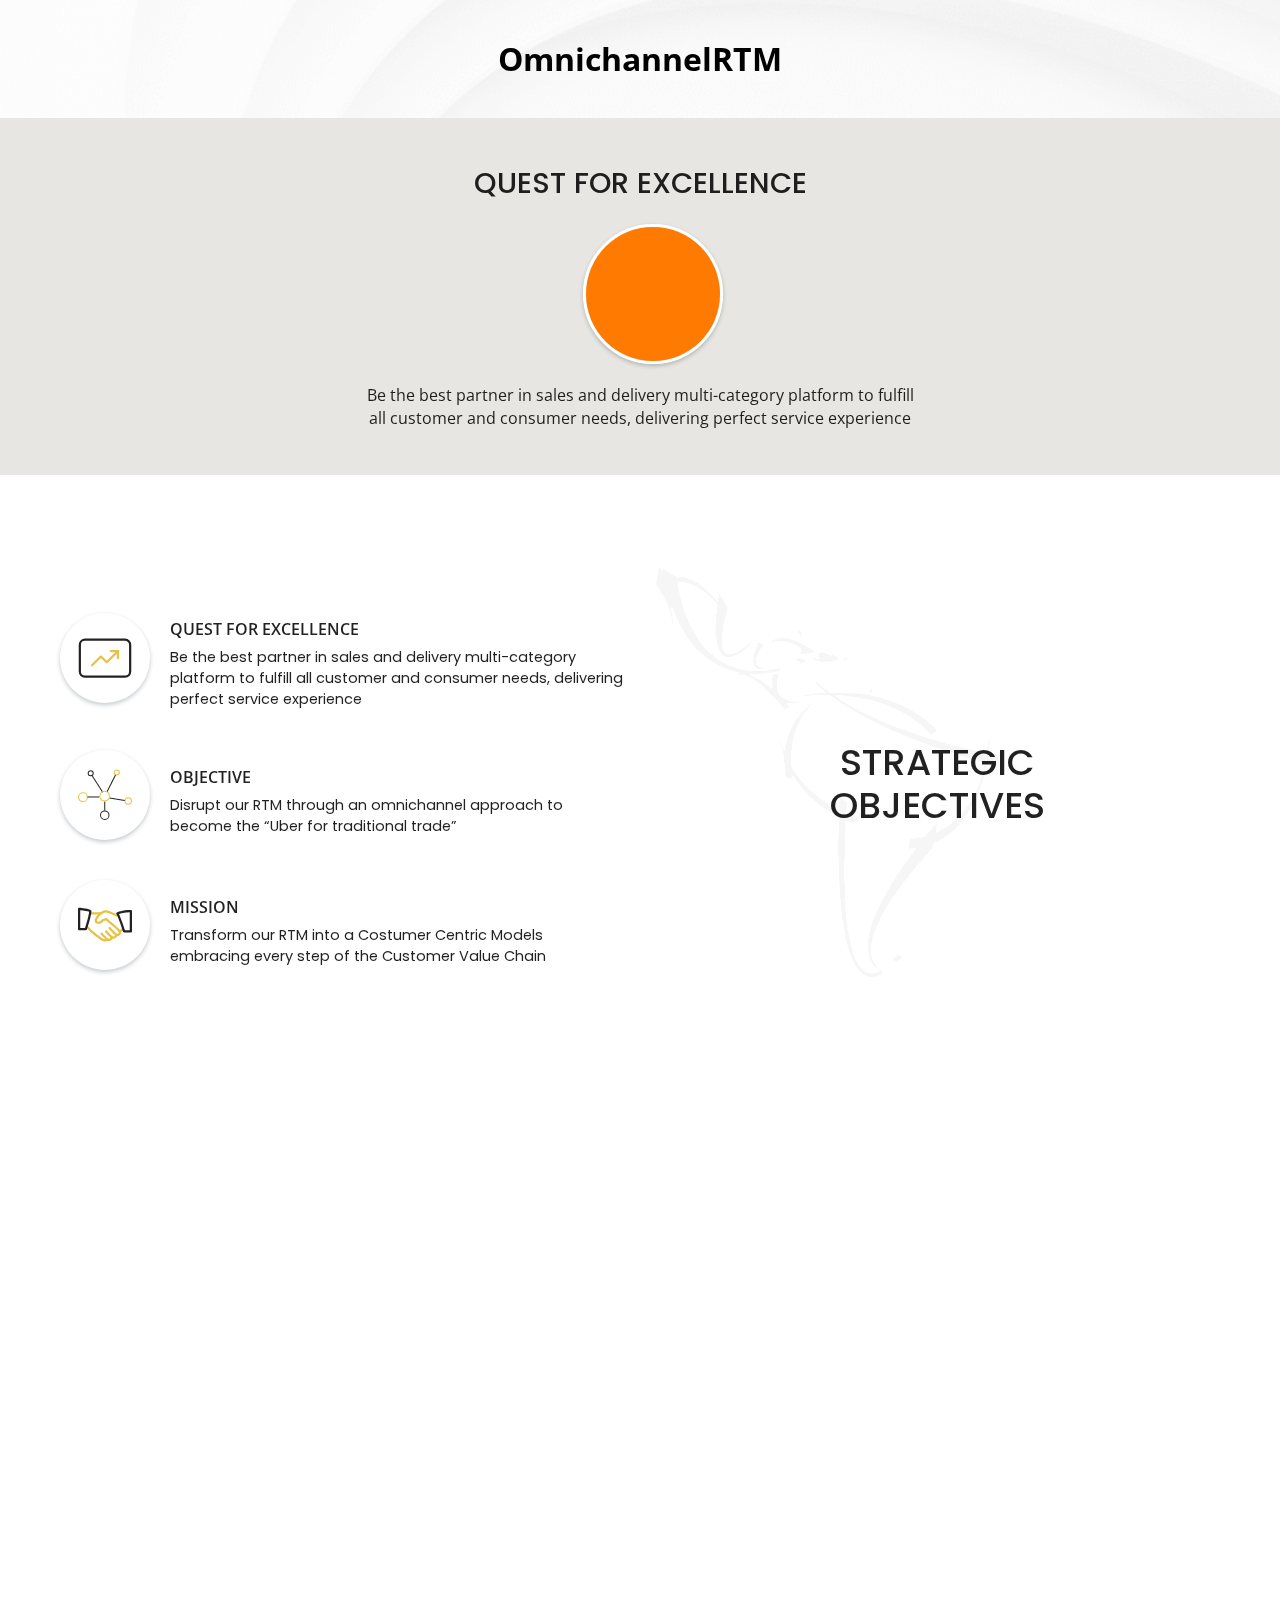
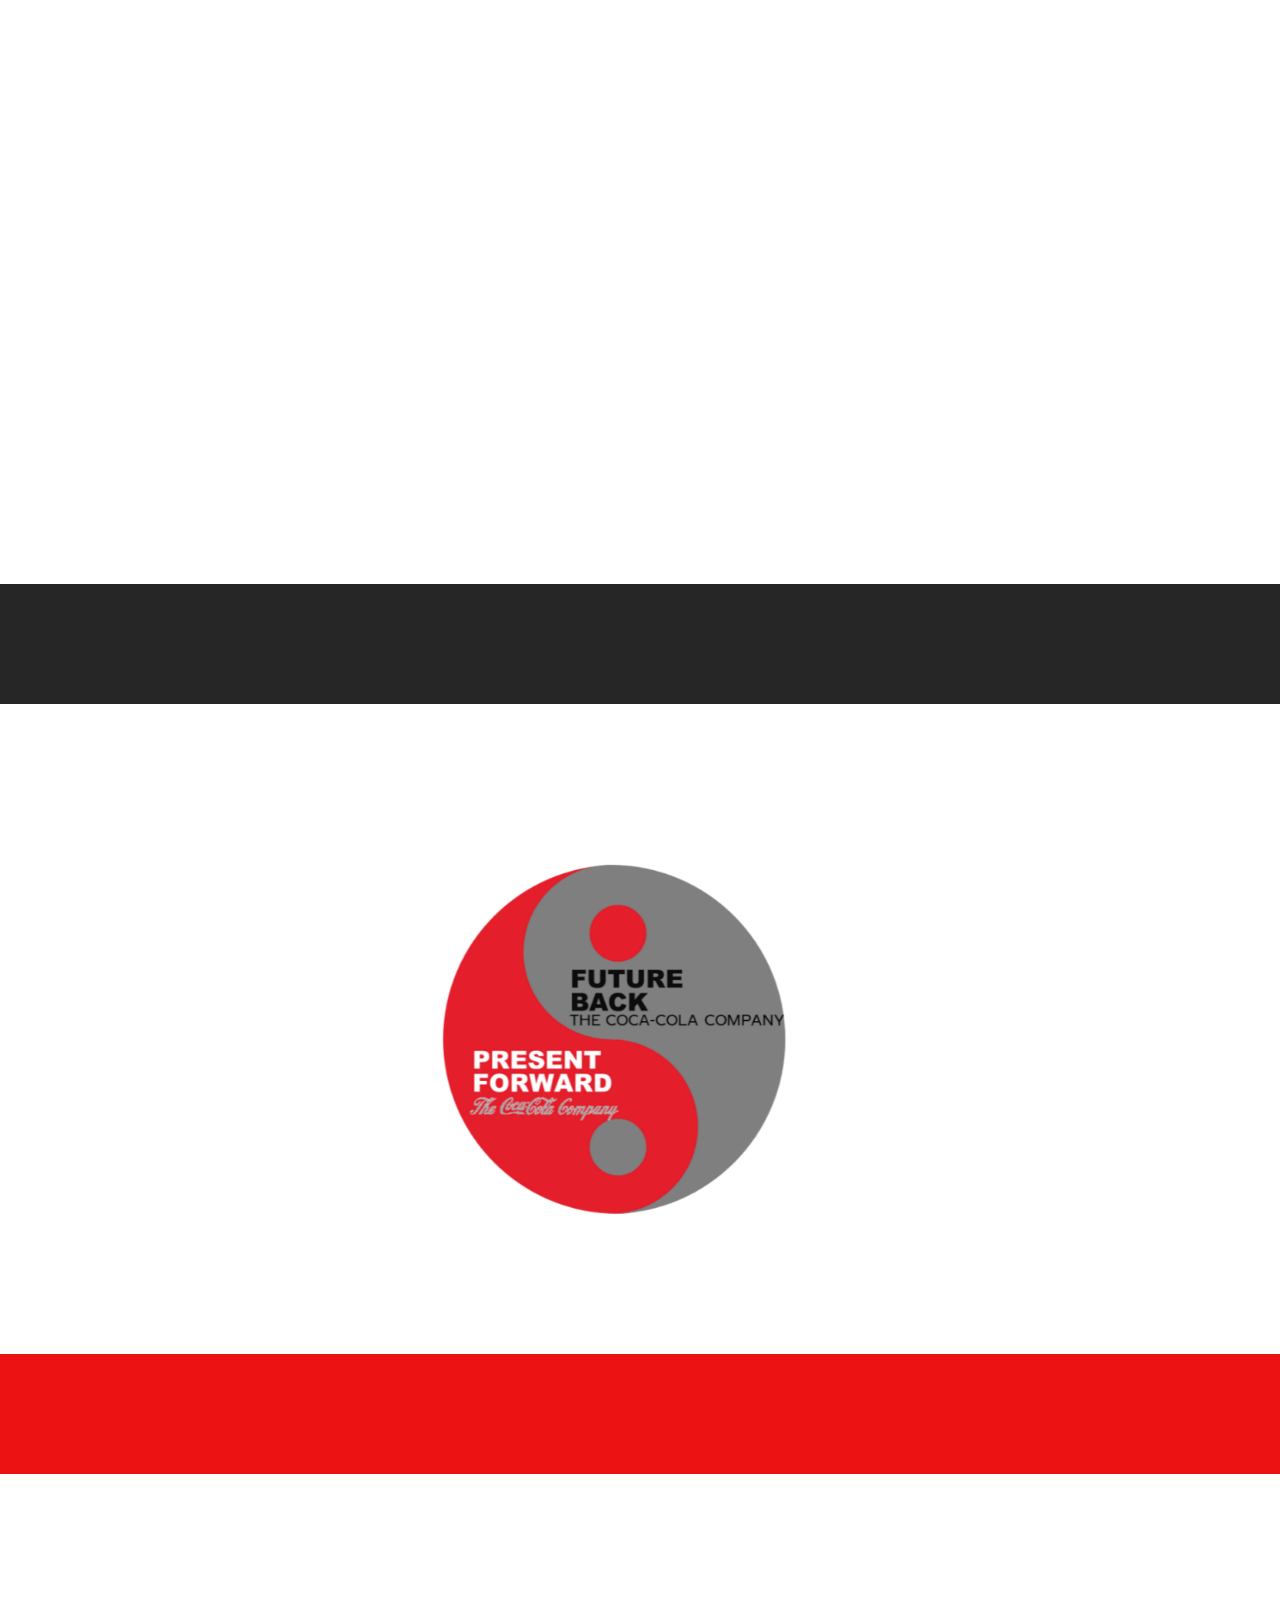
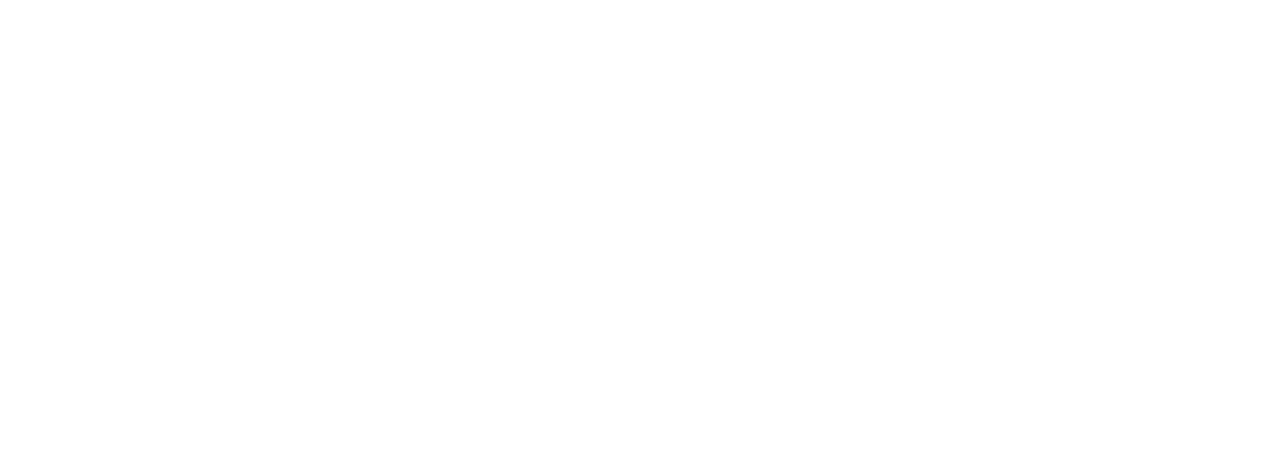
==== commit 6b783de6: "coca ajustes" ====
--- a/OmnichannelRTM.html
+++ b/OmnichannelRTM.html
@@ -26,7 +26,7 @@
 
     <div class="intro__">
         <div class="container">
-            <h1 data-aos="fade-up" data-aos-anchor-placement="top-bottom">Value to Market & Consumer</h1>
+            <h1 data-aos="fade-up" data-aos-anchor-placement="top-bottom">OmnichannelRTM</h1>
         </div>
     </div>
 
@@ -35,7 +35,7 @@
             <div class="quest__wrapper">
 
                 <div class="col-lg-6 quest__intro">
-                    <h2 data-aos="fade-up" data-aos-delay="100">quest for excellence</h2>
+                    <h2 data-aos="fade-up" data-aos-delay="100">Quest for excellence</h2>
                     <div class="img__container" data-aos="fade-up" data-aos-delay="200">
                         <img src="assets/img/avatar-1.png" alt="avatar">
 
@@ -48,111 +48,78 @@
 
 
                 </div>
-                <section class="real col-lg-6">
-                    <div class="">
-                        <div class="real__wrapper">
-                            <div class="real__curto">
-                                <ul>
-                                    <li data-aos="fade-up" data-aos-delay="400">
-                                        <img src="assets/img/avatar-1.png" alt="icone">
-                                        <div class="text">
-                                            <h2>QUEST FOR EXCELLENCE</h2>
-
-                                            <p>Be the best partner in sales and delivery multi-category platform to
-                                                fulfill all
-                                                customer and consumer needs, delivering perfect service experience</p>
-                                        </div>
-                                    </li>
-                                    <li data-aos="fade-up" data-aos-delay="500">
-                                        <img src="assets/img/avatar-1.png" alt="icone">
-                                        <div class="text">
-                                            <h2>OBJECTIVE</h2>
-                                            <p>Disrupt our RTM through an omnichannel approach to become the “Uber for
-                                                traditional
-                                                trade”
-                                            </p>
-                                        </div>
-                                    </li>
-                                    <li data-aos="fade-up" data-aos-delay="600">
-                                        <img src="assets/img/avatar-1.png" alt="icone">
-                                        <div class="text">
-                                            <h2>MISSION</h2>
-                                            <p>Transform our RTM into a Costumer Centric Models embracing every step of
-                                                the Customer
-                                                Value Chain
-                                            </p>
-                                        </div>
-                                    </li>
-                                </ul>
-                            </div>
-                            <!--   <div class="col-lg real__longo">
-                                <p>
-                                    Lorem ipsum dolor sit amet, consectetur adipiscing elit. Sed emolumenta communia esse dicuntur,
-                                    recte autem facta et peccata non habentur communia. Intrandum est igitur in rerum naturam et
-                                    penitus quid ea postulet pervidendum; Nunc vero a primo quidem mirabiliter occulta natura est
-                                    nec perspici nec cognosci potest. Atque his de rebus et splendida est eorum et illustris oratio.
-                                    Si quicquam extra virtutem habeatur in bonis. Duo Reges:
-                                </p>
-                                <p>
-                                    constructio interrete. Sed vos
-                                    squalidius, illorum vides quam niteat oratio. Ut id aliis narrare gestiant? Ille incendat?
-                                    An
-                                    hoc usque quaque, aliter in vita? Utinam quidem dicerent alium alio beatiorem! Iam ruinas
-                                    videres.
-            
-                                </p>
-                                <p>Quoniam, si dis placet, ab Epicuro loqui discimus.</p>
-            
-            
-                            </div> -->
-                        </div>
-                    </div>
-
-                </section>
-            </div>
-        </div>
-    </section>
-
+
+            </div>
+        </div>
+    </section>
+    <style>
+        .strategic__wrapper {
+            display: flex;
+            margin-top: 30px;
+        }
+
+        .real {
+            padding-top: 0;
+            margin-top: 10px;
+        }
+    </style>
     <section class="strategic">
         <div class="container">
+
             <div class="strategic__wrapper">
 
-                <ul>
+                <ul class="col-lg-6">
+
                     <li data-aos="fade-up" data-aos-anchor-placement="top-bottom" data-aos-delay="0">
                         <span><img src="assets/img/icon/icon4.svg" alt="icone"></span>
-                        <p>Accelerate design, test and adoption of new VTM platforms driven by key occasions
-                        </p>
+                        <div>
+                            <h2>QUEST FOR EXCELLENCE</h2>
+
+                            <p>Be the best partner in sales and delivery multi-category platform to
+                                fulfill all
+                                customer and consumer needs, delivering perfect service experience</p>
+                        </div>
                     </li>
+
                     <li data-aos="fade-up" data-aos-anchor-placement="top-bottom" data-aos-delay="100">
                         <span><img src="assets/img/icon/icon3.svg" alt="icone"></span>
-                        <p>Become a true omnichannel & flexible service provider with high net promoter score </p>
+                        <div>
+                            <h2>OBJECTIVE</h2>
+                            <p>Disrupt our RTM through an omnichannel approach to become the “Uber for
+                                traditional
+                                trade”
+                            </p>
+                        </div>
                     </li>
+
                     <li data-aos="fade-up" data-aos-anchor-placement="top-bottom" data-aos-delay="200">
                         <span><img src="assets/img/icon/icon5.svg" alt="icone"></span>
-                        <p>Accelerate STILLS revenue growth through perfect availability and new service models </p>
+                        <div>
+                            <h2>MISSION</h2>
+                            <p>Transform our RTM into a Costumer Centric Models embracing every step of
+                                the Customer
+                                Value Chain
+                            </p>
+                        </div>
                     </li>
-                    <li data-aos="fade-up" data-aos-anchor-placement="top-bottom" data-aos-delay="300">
-                        <span> <img src="assets/img/icon/icon2.svg" alt="icone"></span>
-                        <p>Fully deploy artificial intelligence & analytics for sales & comercial teams
-                        </p>
-                    </li>
-                    <li data-aos="fade-up" data-aos-anchor-placement="top-bottom" data-aos-delay="400">
-                        <span><img src="assets/img/icon/icon1.svg" alt="icone"></span>
-                        <p>Micro-battle is our way of work for a true experimentation culture
-                        </p>
-                    </li>
+
                 </ul>
-
 
                 <div class="strategic__item-2" data-aos="fade-up">
                     <h2>Strategic Objectives</h2>
                 </div>
-            </div>
-        </div>
-    </section>
-
-
-
+
+
+            </div>
+        </div>
+    </section>
+
+
+    <style>
+        .strategic {
+            margin-bottom: 120px;
+        }
+    </style>
 
 
     <div class="cokee">
@@ -170,6 +137,42 @@
         </div>
     </div>
 
+
+    <section class="numbers">
+
+        <div class="container">
+            <div class="numbers__text">
+                <h1 data-aos="fade-up">Lorem ipsum dolor sit amet consectetur adipisicing elit. Tempore, debitis </h1>
+            </div>
+            <div class="numbers__wrapper">
+
+                <div class="col-lg-4 item" data-aos="fade-up" data-aos-delay="100">
+                    <img src="assets/img/avatar-1.png" alt="numbers">
+                    <h5>
+                        +<span class="numbers_1" data-value="100000"></span>
+                    </h5>
+                    <p>Lorem ipsum dolor sit amet consectetur adipisicing elit. Amet neque ea, debitis deserunt</p>
+                </div>
+                <div class="col-lg-4 item" data-aos="fade-up" data-aos-delay="200">
+                    <img src="assets/img/avatar-1.png" alt="numbers">
+                    <h5>
+                        +<span class="numbers_2" data-value="100000"></span>
+                    </h5>
+                    <p>Lorem ipsum dolor sit amet consectetur adipisicing elit. Amet neque ea, debitis deserunt</p>
+                </div>
+                <div class="col-lg-4 item" data-aos="fade-up" data-aos-delay="300">
+                    <img src="assets/img/avatar-1.png" alt="numbers">
+                    <h5>
+                        +<span class="numbers_3" data-value="40000"></span>
+                    </h5>
+                    <p>Lorem ipsum dolor sit amet consectetur adipisicing elit. Amet neque ea, debitis deserunt</p>
+                </div>
+
+
+            </div>
+
+        </div>
+    </section>
 
     <section class="quebrablack">
         <div class="container">
@@ -271,6 +274,7 @@
             </h1>
         </div>
     </section>
+
     <section class="colabor">
         <div class="container">
             <div class="colabor__text">
@@ -283,52 +287,46 @@
                         <div class="swiper-slide colabor__item" data-aos="fade-up"
                             data-aos-anchor-placement="top-bottom">
                             <div class="img__container">
-                                <img src="assets/img/avatar-1.png" alt="avatar">
+                                <img src="assets/img/paula.png" alt="avatar">
                             </div>
                             <h2 class="name">
                                 Paula Mucenic
 
                             </h2>
                             <span class="desc">
-                                Manager
+                                Flexible Sales Models
                             </span>
 
 
-                            <p>Flexible Sales Models
-                            </p>
-                        </div>
-                        <div class="swiper-slide colabor__item" data-aos="fade-up"
-                            data-aos-anchor-placement="top-bottom" data-aos-delay="50">
-                            <div class="img__container">
-                                <img src="assets/img/avatar-1.png" alt="avatar">
-                            </div>
-                            <h2 class="name">
-                                Melissa Bonilla
-
-                            </h2>
-                            <span class="desc">
-                                Manager
-                            </span>
-
-
-                            <p>Flexible Fulfillment</p>
                         </div>
                         <div class="swiper-slide colabor__item" data-aos="fade-up"
                             data-aos-anchor-placement="top-bottom" data-aos-delay="100">
                             <div class="img__container">
-                                <img src="assets/img/avatar-1.png" alt="avatar">
+                                <img src="assets/img/item-1.png" alt="avatar">
                             </div>
                             <h2 class="name">
-                                Francisco Muñoz
+                                Paulo Mendes
 
                             </h2>
                             <span class="desc">
-                                Manager
+                                Diretor da Área de VTM & Consumer
                             </span>
 
-
-                            <p>RTM Partnering
-                            </p>
+                        </div>
+                        <div class="swiper-slide colabor__item" data-aos="fade-up"
+                            data-aos-anchor-placement="top-bottom" data-aos-delay="200">
+                            <div class="img__container">
+                                <img src="assets/img/item-2.png" alt="avatar">
+                            </div>
+                            <h2 class="name">
+                                Rafael Cardoso
+                            </h2>
+                            <span class="desc">
+                                Gestor da área Omnichannel RTM
+                            </span>
+
+
+
                         </div>
 
 
@@ -340,43 +338,6 @@
 
         </div>
 
-    </section>
-
-    <section class="numbers">
-
-        <div class="container">
-            <div class="numbers__text">
-                <h1 data-aos="fade-up">Lorem ipsum dolor sit amet consectetur adipisicing elit. Tempore, debitis </h1>
-            </div>
-            <div class="numbers__wrapper">
-
-                <div class="col-lg-4 item" data-aos="fade-up" data-aos-delay="100">
-                    <img src="assets/img/avatar-1.png" alt="numbers">
-                    <h5>
-                        +<span class="numbers_1" data-value="100000"></span>
-                    </h5>
-                    <p>Lorem ipsum dolor sit amet consectetur adipisicing elit. Amet neque ea, debitis deserunt</p>
-                </div>
-                <div class="col-lg-4 item" data-aos="fade-up" data-aos-delay="200">
-                    <img src="assets/img/avatar-1.png" alt="numbers">
-                    <h5>
-                        +<span class="numbers_2" data-value="100000"></span>
-                    </h5>
-                    <p>Lorem ipsum dolor sit amet consectetur adipisicing elit. Amet neque ea, debitis deserunt</p>
-                </div>
-                <div class="col-lg-4 item" data-aos="fade-up" data-aos-delay="300">
-                    <img src="assets/img/avatar-1.png" alt="numbers">
-                    <h5>
-                        +<span class="numbers_3" data-value="40000"></span>
-                    </h5>
-                    <p>Lorem ipsum dolor sit amet consectetur adipisicing elit. Amet neque ea, debitis deserunt</p>
-                </div>
-
-
-
-            </div>
-
-        </div>
     </section>
 
 
--- a/assets/css/institucional.comp.css
+++ b/assets/css/institucional.comp.css
@@ -1 +1 @@
-body,p,h1,h2,ul,li{margin:0px;padding:0px}li{list-style:none}ol{padding:0}a{text-decoration:none;color:#000}*::after,*::before{box-sizing:border-box}*{box-sizing:border-box;text-rendering:optimizelegibility;-webkit-font-smoothing:antialiased}button{background:initial;border:initial}button:active{border-style:initial}button:focus{outline:initial}img{display:block;max-width:100%}fieldset{margin-inline-start:0px;margin-inline-end:0px;min-inline-size:-webkit-min-content;min-inline-size:min-content;border-width:2px;border-style:none;border-color:transparent;border-image:initial}figure{display:block;margin-block-start:0;margin-block-end:0;margin-inline-start:0;margin-inline-end:0}:focus{outline:0px transparent !important}:root{--blue: #007bff;--indigo: #6610f2;--purple: #6f42c1;--pink: #e83e8c;--red: #dc3545;--orange: #fd7e14;--yellow: #ffc107;--green: #28a745;--teal: #20c997;--cyan: #17a2b8;--white: #fff;--gray: #6c757d;--gray-dark: #343a40;--primary: #007bff;--secondary: #6c757d;--success: #28a745;--info: #17a2b8;--warning: #ffc107;--danger: #dc3545;--light: #f8f9fa;--dark: #343a40;--breakpoint-xs: 0;--breakpoint-sm: 576px;--breakpoint-md: 768px;--breakpoint-lg: 1024px;--breakpoint-xl: 1200px;--font-family-sans-serif: -apple-system, BlinkMacSystemFont, "Segoe UI", Roboto, "Helvetica Neue", Arial, "Noto Sans", sans-serif, "Apple Color Emoji", "Segoe UI Emoji", "Segoe UI Symbol", "Noto Color Emoji";--font-family-monospace: SFMono-Regular, Menlo, Monaco, Consolas, "Liberation Mono", "Courier New", monospace}h1,h2,h3,h4,h5,h6,.h1,.h2,.h3,.h4,.h5,.h6{margin-bottom:.5rem;font-weight:500;line-height:1.2}h1,.h1{font-size:2.5rem}h2,.h2{font-size:2rem}h3,.h3{font-size:1.75rem}h4,.h4{font-size:1.5rem}h5,.h5{font-size:1.25rem}h6,.h6{font-size:1rem}.lead{font-size:1.25rem;font-weight:300}.display-1{font-size:6rem;font-weight:300;line-height:1.2}.display-2{font-size:5.5rem;font-weight:300;line-height:1.2}.display-3{font-size:4.5rem;font-weight:300;line-height:1.2}.display-4{font-size:3.5rem;font-weight:300;line-height:1.2}hr{margin-top:1rem;margin-bottom:1rem;border:0;border-top:1px solid rgba(0,0,0,.1)}small,.small{font-size:80%;font-weight:400}mark,.mark{padding:.2em;background-color:#fcf8e3}.list-unstyled{padding-left:0;list-style:none}.list-inline{padding-left:0;list-style:none}.list-inline-item{display:inline-block}.list-inline-item:not(:last-child){margin-right:.5rem}.initialism{font-size:90%;text-transform:uppercase}.blockquote{margin-bottom:1rem;font-size:1.25rem}.blockquote-footer{display:block;font-size:80%;color:#6c757d}.blockquote-footer::before{content:"— "}.container,.container-fluid,.container-xl,.container-lg,.container-md,.container-sm{width:100%;padding-right:15px;padding-left:15px;margin-right:auto;margin-left:auto}@media(min-width: 576px){.container-sm,.container{max-width:540px}}@media(min-width: 768px){.container-md,.container-sm,.container{max-width:720px}}@media(min-width: 1024px){.container-lg,.container-md,.container-sm,.container{max-width:960px}}@media(min-width: 1200px){.container-xl,.container-lg,.container-md,.container-sm,.container{max-width:1220px}}.row{display:flex;flex-wrap:wrap;margin-right:-15px;margin-left:-15px}.no-gutters{margin-right:0;margin-left:0}.no-gutters>.col,.no-gutters>[class*=col-]{padding-right:0;padding-left:0}.col-xl,.col-xl-auto,.col-xl-12,.col-xl-11,.col-xl-10,.col-xl-9,.col-xl-8,.col-xl-7,.col-xl-6,.col-xl-5,.col-xl-4,.col-xl-3,.col-xl-2,.col-xl-1,.col-lg,.col-lg-auto,.col-lg-12,.col-lg-11,.col-lg-10,.col-lg-9,.col-lg-8,.col-lg-7,.col-lg-6,.col-lg-5,.col-lg-4,.col-lg-3,.col-lg-2,.col-lg-1,.col-md,.col-md-auto,.col-md-12,.col-md-11,.col-md-10,.col-md-9,.col-md-8,.col-md-7,.col-md-6,.col-md-5,.col-md-4,.col-md-3,.col-md-2,.col-md-1,.col-sm,.col-sm-auto,.col-sm-12,.col-sm-11,.col-sm-10,.col-sm-9,.col-sm-8,.col-sm-7,.col-sm-6,.col-sm-5,.col-sm-4,.col-sm-3,.col-sm-2,.col-sm-1,.col,.col-auto,.col-12,.col-11,.col-10,.col-9,.col-8,.col-7,.col-6,.col-5,.col-4,.col-3,.col-2,.col-1{position:relative;width:100%;padding-right:15px;padding-left:15px}.col{flex-basis:0;flex-grow:1;max-width:100%}.row-cols-1>*{flex:0 0 100%;max-width:100%}.row-cols-2>*{flex:0 0 50%;max-width:50%}.row-cols-3>*{flex:0 0 33.3333333333%;max-width:33.3333333333%}.row-cols-4>*{flex:0 0 25%;max-width:25%}.row-cols-5>*{flex:0 0 20%;max-width:20%}.row-cols-6>*{flex:0 0 16.6666666667%;max-width:16.6666666667%}.col-auto{flex:0 0 auto;width:auto;max-width:100%}.col-1{flex:0 0 8.3333333333%;max-width:8.3333333333%}.col-2{flex:0 0 16.6666666667%;max-width:16.6666666667%}.col-3{flex:0 0 25%;max-width:25%}.col-4{flex:0 0 33.3333333333%;max-width:33.3333333333%}.col-5{flex:0 0 41.6666666667%;max-width:41.6666666667%}.col-6{flex:0 0 50%;max-width:50%}.col-7{flex:0 0 58.3333333333%;max-width:58.3333333333%}.col-8{flex:0 0 66.6666666667%;max-width:66.6666666667%}.col-9{flex:0 0 75%;max-width:75%}.col-10{flex:0 0 83.3333333333%;max-width:83.3333333333%}.col-11{flex:0 0 91.6666666667%;max-width:91.6666666667%}.col-12{flex:0 0 100%;max-width:100%}.order-first{order:-1}.order-last{order:13}.order-0{order:0}.order-1{order:1}.order-2{order:2}.order-3{order:3}.order-4{order:4}.order-5{order:5}.order-6{order:6}.order-7{order:7}.order-8{order:8}.order-9{order:9}.order-10{order:10}.order-11{order:11}.order-12{order:12}.offset-1{margin-left:8.3333333333%}.offset-2{margin-left:16.6666666667%}.offset-3{margin-left:25%}.offset-4{margin-left:33.3333333333%}.offset-5{margin-left:41.6666666667%}.offset-6{margin-left:50%}.offset-7{margin-left:58.3333333333%}.offset-8{margin-left:66.6666666667%}.offset-9{margin-left:75%}.offset-10{margin-left:83.3333333333%}.offset-11{margin-left:91.6666666667%}@media(min-width: 576px){.col-sm{flex-basis:0;flex-grow:1;max-width:100%}.row-cols-sm-1>*{flex:0 0 100%;max-width:100%}.row-cols-sm-2>*{flex:0 0 50%;max-width:50%}.row-cols-sm-3>*{flex:0 0 33.3333333333%;max-width:33.3333333333%}.row-cols-sm-4>*{flex:0 0 25%;max-width:25%}.row-cols-sm-5>*{flex:0 0 20%;max-width:20%}.row-cols-sm-6>*{flex:0 0 16.6666666667%;max-width:16.6666666667%}.col-sm-auto{flex:0 0 auto;width:auto;max-width:100%}.col-sm-1{flex:0 0 8.3333333333%;max-width:8.3333333333%}.col-sm-2{flex:0 0 16.6666666667%;max-width:16.6666666667%}.col-sm-3{flex:0 0 25%;max-width:25%}.col-sm-4{flex:0 0 33.3333333333%;max-width:33.3333333333%}.col-sm-5{flex:0 0 41.6666666667%;max-width:41.6666666667%}.col-sm-6{flex:0 0 50%;max-width:50%}.col-sm-7{flex:0 0 58.3333333333%;max-width:58.3333333333%}.col-sm-8{flex:0 0 66.6666666667%;max-width:66.6666666667%}.col-sm-9{flex:0 0 75%;max-width:75%}.col-sm-10{flex:0 0 83.3333333333%;max-width:83.3333333333%}.col-sm-11{flex:0 0 91.6666666667%;max-width:91.6666666667%}.col-sm-12{flex:0 0 100%;max-width:100%}.order-sm-first{order:-1}.order-sm-last{order:13}.order-sm-0{order:0}.order-sm-1{order:1}.order-sm-2{order:2}.order-sm-3{order:3}.order-sm-4{order:4}.order-sm-5{order:5}.order-sm-6{order:6}.order-sm-7{order:7}.order-sm-8{order:8}.order-sm-9{order:9}.order-sm-10{order:10}.order-sm-11{order:11}.order-sm-12{order:12}.offset-sm-0{margin-left:0}.offset-sm-1{margin-left:8.3333333333%}.offset-sm-2{margin-left:16.6666666667%}.offset-sm-3{margin-left:25%}.offset-sm-4{margin-left:33.3333333333%}.offset-sm-5{margin-left:41.6666666667%}.offset-sm-6{margin-left:50%}.offset-sm-7{margin-left:58.3333333333%}.offset-sm-8{margin-left:66.6666666667%}.offset-sm-9{margin-left:75%}.offset-sm-10{margin-left:83.3333333333%}.offset-sm-11{margin-left:91.6666666667%}}@media(min-width: 768px){.col-md{flex-basis:0;flex-grow:1;max-width:100%}.row-cols-md-1>*{flex:0 0 100%;max-width:100%}.row-cols-md-2>*{flex:0 0 50%;max-width:50%}.row-cols-md-3>*{flex:0 0 33.3333333333%;max-width:33.3333333333%}.row-cols-md-4>*{flex:0 0 25%;max-width:25%}.row-cols-md-5>*{flex:0 0 20%;max-width:20%}.row-cols-md-6>*{flex:0 0 16.6666666667%;max-width:16.6666666667%}.col-md-auto{flex:0 0 auto;width:auto;max-width:100%}.col-md-1{flex:0 0 8.3333333333%;max-width:8.3333333333%}.col-md-2{flex:0 0 16.6666666667%;max-width:16.6666666667%}.col-md-3{flex:0 0 25%;max-width:25%}.col-md-4{flex:0 0 33.3333333333%;max-width:33.3333333333%}.col-md-5{flex:0 0 41.6666666667%;max-width:41.6666666667%}.col-md-6{flex:0 0 50%;max-width:50%}.col-md-7{flex:0 0 58.3333333333%;max-width:58.3333333333%}.col-md-8{flex:0 0 66.6666666667%;max-width:66.6666666667%}.col-md-9{flex:0 0 75%;max-width:75%}.col-md-10{flex:0 0 83.3333333333%;max-width:83.3333333333%}.col-md-11{flex:0 0 91.6666666667%;max-width:91.6666666667%}.col-md-12{flex:0 0 100%;max-width:100%}.order-md-first{order:-1}.order-md-last{order:13}.order-md-0{order:0}.order-md-1{order:1}.order-md-2{order:2}.order-md-3{order:3}.order-md-4{order:4}.order-md-5{order:5}.order-md-6{order:6}.order-md-7{order:7}.order-md-8{order:8}.order-md-9{order:9}.order-md-10{order:10}.order-md-11{order:11}.order-md-12{order:12}.offset-md-0{margin-left:0}.offset-md-1{margin-left:8.3333333333%}.offset-md-2{margin-left:16.6666666667%}.offset-md-3{margin-left:25%}.offset-md-4{margin-left:33.3333333333%}.offset-md-5{margin-left:41.6666666667%}.offset-md-6{margin-left:50%}.offset-md-7{margin-left:58.3333333333%}.offset-md-8{margin-left:66.6666666667%}.offset-md-9{margin-left:75%}.offset-md-10{margin-left:83.3333333333%}.offset-md-11{margin-left:91.6666666667%}}@media(min-width: 1024px){.col-lg{flex-basis:0;flex-grow:1;max-width:100%}.row-cols-lg-1>*{flex:0 0 100%;max-width:100%}.row-cols-lg-2>*{flex:0 0 50%;max-width:50%}.row-cols-lg-3>*{flex:0 0 33.3333333333%;max-width:33.3333333333%}.row-cols-lg-4>*{flex:0 0 25%;max-width:25%}.row-cols-lg-5>*{flex:0 0 20%;max-width:20%}.row-cols-lg-6>*{flex:0 0 16.6666666667%;max-width:16.6666666667%}.col-lg-auto{flex:0 0 auto;width:auto;max-width:100%}.col-lg-1{flex:0 0 8.3333333333%;max-width:8.3333333333%}.col-lg-2{flex:0 0 16.6666666667%;max-width:16.6666666667%}.col-lg-3{flex:0 0 25%;max-width:25%}.col-lg-4{flex:0 0 33.3333333333%;max-width:33.3333333333%}.col-lg-5{flex:0 0 41.6666666667%;max-width:41.6666666667%}.col-lg-6{flex:0 0 50%;max-width:50%}.col-lg-7{flex:0 0 58.3333333333%;max-width:58.3333333333%}.col-lg-8{flex:0 0 66.6666666667%;max-width:66.6666666667%}.col-lg-9{flex:0 0 75%;max-width:75%}.col-lg-10{flex:0 0 83.3333333333%;max-width:83.3333333333%}.col-lg-11{flex:0 0 91.6666666667%;max-width:91.6666666667%}.col-lg-12{flex:0 0 100%;max-width:100%}.order-lg-first{order:-1}.order-lg-last{order:13}.order-lg-0{order:0}.order-lg-1{order:1}.order-lg-2{order:2}.order-lg-3{order:3}.order-lg-4{order:4}.order-lg-5{order:5}.order-lg-6{order:6}.order-lg-7{order:7}.order-lg-8{order:8}.order-lg-9{order:9}.order-lg-10{order:10}.order-lg-11{order:11}.order-lg-12{order:12}.offset-lg-0{margin-left:0}.offset-lg-1{margin-left:8.3333333333%}.offset-lg-2{margin-left:16.6666666667%}.offset-lg-3{margin-left:25%}.offset-lg-4{margin-left:33.3333333333%}.offset-lg-5{margin-left:41.6666666667%}.offset-lg-6{margin-left:50%}.offset-lg-7{margin-left:58.3333333333%}.offset-lg-8{margin-left:66.6666666667%}.offset-lg-9{margin-left:75%}.offset-lg-10{margin-left:83.3333333333%}.offset-lg-11{margin-left:91.6666666667%}}@media(min-width: 1200px){.col-xl{flex-basis:0;flex-grow:1;max-width:100%}.row-cols-xl-1>*{flex:0 0 100%;max-width:100%}.row-cols-xl-2>*{flex:0 0 50%;max-width:50%}.row-cols-xl-3>*{flex:0 0 33.3333333333%;max-width:33.3333333333%}.row-cols-xl-4>*{flex:0 0 25%;max-width:25%}.row-cols-xl-5>*{flex:0 0 20%;max-width:20%}.row-cols-xl-6>*{flex:0 0 16.6666666667%;max-width:16.6666666667%}.col-xl-auto{flex:0 0 auto;width:auto;max-width:100%}.col-xl-1{flex:0 0 8.3333333333%;max-width:8.3333333333%}.col-xl-2{flex:0 0 16.6666666667%;max-width:16.6666666667%}.col-xl-3{flex:0 0 25%;max-width:25%}.col-xl-4{flex:0 0 33.3333333333%;max-width:33.3333333333%}.col-xl-5{flex:0 0 41.6666666667%;max-width:41.6666666667%}.col-xl-6{flex:0 0 50%;max-width:50%}.col-xl-7{flex:0 0 58.3333333333%;max-width:58.3333333333%}.col-xl-8{flex:0 0 66.6666666667%;max-width:66.6666666667%}.col-xl-9{flex:0 0 75%;max-width:75%}.col-xl-10{flex:0 0 83.3333333333%;max-width:83.3333333333%}.col-xl-11{flex:0 0 91.6666666667%;max-width:91.6666666667%}.col-xl-12{flex:0 0 100%;max-width:100%}.order-xl-first{order:-1}.order-xl-last{order:13}.order-xl-0{order:0}.order-xl-1{order:1}.order-xl-2{order:2}.order-xl-3{order:3}.order-xl-4{order:4}.order-xl-5{order:5}.order-xl-6{order:6}.order-xl-7{order:7}.order-xl-8{order:8}.order-xl-9{order:9}.order-xl-10{order:10}.order-xl-11{order:11}.order-xl-12{order:12}.offset-xl-0{margin-left:0}.offset-xl-1{margin-left:8.3333333333%}.offset-xl-2{margin-left:16.6666666667%}.offset-xl-3{margin-left:25%}.offset-xl-4{margin-left:33.3333333333%}.offset-xl-5{margin-left:41.6666666667%}.offset-xl-6{margin-left:50%}.offset-xl-7{margin-left:58.3333333333%}.offset-xl-8{margin-left:66.6666666667%}.offset-xl-9{margin-left:75%}.offset-xl-10{margin-left:83.3333333333%}.offset-xl-11{margin-left:91.6666666667%}}.align-baseline{vertical-align:baseline !important}.align-top{vertical-align:top !important}.align-middle{vertical-align:middle !important}.align-bottom{vertical-align:bottom !important}.align-text-bottom{vertical-align:text-bottom !important}.align-text-top{vertical-align:text-top !important}.bg-primary{background-color:#007bff !important}a.bg-primary:hover,a.bg-primary:focus,button.bg-primary:hover,button.bg-primary:focus{background-color:#0062cc !important}.bg-secondary{background-color:#6c757d !important}a.bg-secondary:hover,a.bg-secondary:focus,button.bg-secondary:hover,button.bg-secondary:focus{background-color:#545b62 !important}.bg-success{background-color:#28a745 !important}a.bg-success:hover,a.bg-success:focus,button.bg-success:hover,button.bg-success:focus{background-color:#1e7e34 !important}.bg-info{background-color:#17a2b8 !important}a.bg-info:hover,a.bg-info:focus,button.bg-info:hover,button.bg-info:focus{background-color:#117a8b !important}.bg-warning{background-color:#ffc107 !important}a.bg-warning:hover,a.bg-warning:focus,button.bg-warning:hover,button.bg-warning:focus{background-color:#d39e00 !important}.bg-danger{background-color:#dc3545 !important}a.bg-danger:hover,a.bg-danger:focus,button.bg-danger:hover,button.bg-danger:focus{background-color:#bd2130 !important}.bg-light{background-color:#f8f9fa !important}a.bg-light:hover,a.bg-light:focus,button.bg-light:hover,button.bg-light:focus{background-color:#dae0e5 !important}.bg-dark{background-color:#343a40 !important}a.bg-dark:hover,a.bg-dark:focus,button.bg-dark:hover,button.bg-dark:focus{background-color:#1d2124 !important}.bg-white{background-color:#fff !important}.bg-transparent{background-color:transparent !important}.border{border:1px solid #dee2e6 !important}.border-top{border-top:1px solid #dee2e6 !important}.border-right{border-right:1px solid #dee2e6 !important}.border-bottom{border-bottom:1px solid #dee2e6 !important}.border-left{border-left:1px solid #dee2e6 !important}.border-0{border:0 !important}.border-top-0{border-top:0 !important}.border-right-0{border-right:0 !important}.border-bottom-0{border-bottom:0 !important}.border-left-0{border-left:0 !important}.border-primary{border-color:#007bff !important}.border-secondary{border-color:#6c757d !important}.border-success{border-color:#28a745 !important}.border-info{border-color:#17a2b8 !important}.border-warning{border-color:#ffc107 !important}.border-danger{border-color:#dc3545 !important}.border-light{border-color:#f8f9fa !important}.border-dark{border-color:#343a40 !important}.border-white{border-color:#fff !important}.rounded-sm{border-radius:.2rem !important}.rounded{border-radius:.25rem !important}.rounded-top{border-top-left-radius:.25rem !important;border-top-right-radius:.25rem !important}.rounded-right{border-top-right-radius:.25rem !important;border-bottom-right-radius:.25rem !important}.rounded-bottom{border-bottom-right-radius:.25rem !important;border-bottom-left-radius:.25rem !important}.rounded-left{border-top-left-radius:.25rem !important;border-bottom-left-radius:.25rem !important}.rounded-lg{border-radius:.3rem !important}.rounded-circle{border-radius:50% !important}.rounded-pill{border-radius:50rem !important}.rounded-0{border-radius:0 !important}.clearfix::after{display:block;clear:both;content:""}.d-none{display:none !important}.d-inline{display:inline !important}.d-inline-block{display:inline-block !important}.d-block{display:block !important}.d-table{display:table !important}.d-table-row{display:table-row !important}.d-table-cell{display:table-cell !important}.d-flex{display:flex !important}.d-inline-flex{display:inline-flex !important}@media(min-width: 576px){.d-sm-none{display:none !important}.d-sm-inline{display:inline !important}.d-sm-inline-block{display:inline-block !important}.d-sm-block{display:block !important}.d-sm-table{display:table !important}.d-sm-table-row{display:table-row !important}.d-sm-table-cell{display:table-cell !important}.d-sm-flex{display:flex !important}.d-sm-inline-flex{display:inline-flex !important}}@media(min-width: 768px){.d-md-none{display:none !important}.d-md-inline{display:inline !important}.d-md-inline-block{display:inline-block !important}.d-md-block{display:block !important}.d-md-table{display:table !important}.d-md-table-row{display:table-row !important}.d-md-table-cell{display:table-cell !important}.d-md-flex{display:flex !important}.d-md-inline-flex{display:inline-flex !important}}@media(min-width: 1024px){.d-lg-none{display:none !important}.d-lg-inline{display:inline !important}.d-lg-inline-block{display:inline-block !important}.d-lg-block{display:block !important}.d-lg-table{display:table !important}.d-lg-table-row{display:table-row !important}.d-lg-table-cell{display:table-cell !important}.d-lg-flex{display:flex !important}.d-lg-inline-flex{display:inline-flex !important}}@media(min-width: 1200px){.d-xl-none{display:none !important}.d-xl-inline{display:inline !important}.d-xl-inline-block{display:inline-block !important}.d-xl-block{display:block !important}.d-xl-table{display:table !important}.d-xl-table-row{display:table-row !important}.d-xl-table-cell{display:table-cell !important}.d-xl-flex{display:flex !important}.d-xl-inline-flex{display:inline-flex !important}}@media print{.d-print-none{display:none !important}.d-print-inline{display:inline !important}.d-print-inline-block{display:inline-block !important}.d-print-block{display:block !important}.d-print-table{display:table !important}.d-print-table-row{display:table-row !important}.d-print-table-cell{display:table-cell !important}.d-print-flex{display:flex !important}.d-print-inline-flex{display:inline-flex !important}}.embed-responsive{position:relative;display:block;width:100%;padding:0;overflow:hidden}.embed-responsive::before{display:block;content:""}.embed-responsive .embed-responsive-item,.embed-responsive iframe,.embed-responsive embed,.embed-responsive object,.embed-responsive video{position:absolute;top:0;bottom:0;left:0;width:100%;height:100%;border:0}.embed-responsive-21by9::before{padding-top:42.8571428571%}.embed-responsive-16by9::before{padding-top:56.25%}.embed-responsive-4by3::before{padding-top:75%}.embed-responsive-1by1::before{padding-top:100%}.flex-row{flex-direction:row !important}.flex-column{flex-direction:column !important}.flex-row-reverse{flex-direction:row-reverse !important}.flex-column-reverse{flex-direction:column-reverse !important}.flex-wrap{flex-wrap:wrap !important}.flex-nowrap{flex-wrap:nowrap !important}.flex-wrap-reverse{flex-wrap:wrap-reverse !important}.flex-fill{flex:1 1 auto !important}.flex-grow-0{flex-grow:0 !important}.flex-grow-1{flex-grow:1 !important}.flex-shrink-0{flex-shrink:0 !important}.flex-shrink-1{flex-shrink:1 !important}.justify-content-start{justify-content:flex-start !important}.justify-content-end{justify-content:flex-end !important}.justify-content-center{justify-content:center !important}.justify-content-between{justify-content:space-between !important}.justify-content-around{justify-content:space-around !important}.align-items-start{align-items:flex-start !important}.align-items-end{align-items:flex-end !important}.align-items-center{align-items:center !important}.align-items-baseline{align-items:baseline !important}.align-items-stretch{align-items:stretch !important}.align-content-start{align-content:flex-start !important}.align-content-end{align-content:flex-end !important}.align-content-center{align-content:center !important}.align-content-between{align-content:space-between !important}.align-content-around{align-content:space-around !important}.align-content-stretch{align-content:stretch !important}.align-self-auto{align-self:auto !important}.align-self-start{align-self:flex-start !important}.align-self-end{align-self:flex-end !important}.align-self-center{align-self:center !important}.align-self-baseline{align-self:baseline !important}.align-self-stretch{align-self:stretch !important}@media(min-width: 576px){.flex-sm-row{flex-direction:row !important}.flex-sm-column{flex-direction:column !important}.flex-sm-row-reverse{flex-direction:row-reverse !important}.flex-sm-column-reverse{flex-direction:column-reverse !important}.flex-sm-wrap{flex-wrap:wrap !important}.flex-sm-nowrap{flex-wrap:nowrap !important}.flex-sm-wrap-reverse{flex-wrap:wrap-reverse !important}.flex-sm-fill{flex:1 1 auto !important}.flex-sm-grow-0{flex-grow:0 !important}.flex-sm-grow-1{flex-grow:1 !important}.flex-sm-shrink-0{flex-shrink:0 !important}.flex-sm-shrink-1{flex-shrink:1 !important}.justify-content-sm-start{justify-content:flex-start !important}.justify-content-sm-end{justify-content:flex-end !important}.justify-content-sm-center{justify-content:center !important}.justify-content-sm-between{justify-content:space-between !important}.justify-content-sm-around{justify-content:space-around !important}.align-items-sm-start{align-items:flex-start !important}.align-items-sm-end{align-items:flex-end !important}.align-items-sm-center{align-items:center !important}.align-items-sm-baseline{align-items:baseline !important}.align-items-sm-stretch{align-items:stretch !important}.align-content-sm-start{align-content:flex-start !important}.align-content-sm-end{align-content:flex-end !important}.align-content-sm-center{align-content:center !important}.align-content-sm-between{align-content:space-between !important}.align-content-sm-around{align-content:space-around !important}.align-content-sm-stretch{align-content:stretch !important}.align-self-sm-auto{align-self:auto !important}.align-self-sm-start{align-self:flex-start !important}.align-self-sm-end{align-self:flex-end !important}.align-self-sm-center{align-self:center !important}.align-self-sm-baseline{align-self:baseline !important}.align-self-sm-stretch{align-self:stretch !important}}@media(min-width: 768px){.flex-md-row{flex-direction:row !important}.flex-md-column{flex-direction:column !important}.flex-md-row-reverse{flex-direction:row-reverse !important}.flex-md-column-reverse{flex-direction:column-reverse !important}.flex-md-wrap{flex-wrap:wrap !important}.flex-md-nowrap{flex-wrap:nowrap !important}.flex-md-wrap-reverse{flex-wrap:wrap-reverse !important}.flex-md-fill{flex:1 1 auto !important}.flex-md-grow-0{flex-grow:0 !important}.flex-md-grow-1{flex-grow:1 !important}.flex-md-shrink-0{flex-shrink:0 !important}.flex-md-shrink-1{flex-shrink:1 !important}.justify-content-md-start{justify-content:flex-start !important}.justify-content-md-end{justify-content:flex-end !important}.justify-content-md-center{justify-content:center !important}.justify-content-md-between{justify-content:space-between !important}.justify-content-md-around{justify-content:space-around !important}.align-items-md-start{align-items:flex-start !important}.align-items-md-end{align-items:flex-end !important}.align-items-md-center{align-items:center !important}.align-items-md-baseline{align-items:baseline !important}.align-items-md-stretch{align-items:stretch !important}.align-content-md-start{align-content:flex-start !important}.align-content-md-end{align-content:flex-end !important}.align-content-md-center{align-content:center !important}.align-content-md-between{align-content:space-between !important}.align-content-md-around{align-content:space-around !important}.align-content-md-stretch{align-content:stretch !important}.align-self-md-auto{align-self:auto !important}.align-self-md-start{align-self:flex-start !important}.align-self-md-end{align-self:flex-end !important}.align-self-md-center{align-self:center !important}.align-self-md-baseline{align-self:baseline !important}.align-self-md-stretch{align-self:stretch !important}}@media(min-width: 1024px){.flex-lg-row{flex-direction:row !important}.flex-lg-column{flex-direction:column !important}.flex-lg-row-reverse{flex-direction:row-reverse !important}.flex-lg-column-reverse{flex-direction:column-reverse !important}.flex-lg-wrap{flex-wrap:wrap !important}.flex-lg-nowrap{flex-wrap:nowrap !important}.flex-lg-wrap-reverse{flex-wrap:wrap-reverse !important}.flex-lg-fill{flex:1 1 auto !important}.flex-lg-grow-0{flex-grow:0 !important}.flex-lg-grow-1{flex-grow:1 !important}.flex-lg-shrink-0{flex-shrink:0 !important}.flex-lg-shrink-1{flex-shrink:1 !important}.justify-content-lg-start{justify-content:flex-start !important}.justify-content-lg-end{justify-content:flex-end !important}.justify-content-lg-center{justify-content:center !important}.justify-content-lg-between{justify-content:space-between !important}.justify-content-lg-around{justify-content:space-around !important}.align-items-lg-start{align-items:flex-start !important}.align-items-lg-end{align-items:flex-end !important}.align-items-lg-center{align-items:center !important}.align-items-lg-baseline{align-items:baseline !important}.align-items-lg-stretch{align-items:stretch !important}.align-content-lg-start{align-content:flex-start !important}.align-content-lg-end{align-content:flex-end !important}.align-content-lg-center{align-content:center !important}.align-content-lg-between{align-content:space-between !important}.align-content-lg-around{align-content:space-around !important}.align-content-lg-stretch{align-content:stretch !important}.align-self-lg-auto{align-self:auto !important}.align-self-lg-start{align-self:flex-start !important}.align-self-lg-end{align-self:flex-end !important}.align-self-lg-center{align-self:center !important}.align-self-lg-baseline{align-self:baseline !important}.align-self-lg-stretch{align-self:stretch !important}}@media(min-width: 1200px){.flex-xl-row{flex-direction:row !important}.flex-xl-column{flex-direction:column !important}.flex-xl-row-reverse{flex-direction:row-reverse !important}.flex-xl-column-reverse{flex-direction:column-reverse !important}.flex-xl-wrap{flex-wrap:wrap !important}.flex-xl-nowrap{flex-wrap:nowrap !important}.flex-xl-wrap-reverse{flex-wrap:wrap-reverse !important}.flex-xl-fill{flex:1 1 auto !important}.flex-xl-grow-0{flex-grow:0 !important}.flex-xl-grow-1{flex-grow:1 !important}.flex-xl-shrink-0{flex-shrink:0 !important}.flex-xl-shrink-1{flex-shrink:1 !important}.justify-content-xl-start{justify-content:flex-start !important}.justify-content-xl-end{justify-content:flex-end !important}.justify-content-xl-center{justify-content:center !important}.justify-content-xl-between{justify-content:space-between !important}.justify-content-xl-around{justify-content:space-around !important}.align-items-xl-start{align-items:flex-start !important}.align-items-xl-end{align-items:flex-end !important}.align-items-xl-center{align-items:center !important}.align-items-xl-baseline{align-items:baseline !important}.align-items-xl-stretch{align-items:stretch !important}.align-content-xl-start{align-content:flex-start !important}.align-content-xl-end{align-content:flex-end !important}.align-content-xl-center{align-content:center !important}.align-content-xl-between{align-content:space-between !important}.align-content-xl-around{align-content:space-around !important}.align-content-xl-stretch{align-content:stretch !important}.align-self-xl-auto{align-self:auto !important}.align-self-xl-start{align-self:flex-start !important}.align-self-xl-end{align-self:flex-end !important}.align-self-xl-center{align-self:center !important}.align-self-xl-baseline{align-self:baseline !important}.align-self-xl-stretch{align-self:stretch !important}}.float-left{float:left !important}.float-right{float:right !important}.float-none{float:none !important}@media(min-width: 576px){.float-sm-left{float:left !important}.float-sm-right{float:right !important}.float-sm-none{float:none !important}}@media(min-width: 768px){.float-md-left{float:left !important}.float-md-right{float:right !important}.float-md-none{float:none !important}}@media(min-width: 1024px){.float-lg-left{float:left !important}.float-lg-right{float:right !important}.float-lg-none{float:none !important}}@media(min-width: 1200px){.float-xl-left{float:left !important}.float-xl-right{float:right !important}.float-xl-none{float:none !important}}.user-select-all{-webkit-user-select:all !important;user-select:all !important}.user-select-auto{-webkit-user-select:auto !important;user-select:auto !important}.user-select-none{-webkit-user-select:none !important;user-select:none !important}.overflow-auto{overflow:auto !important}.overflow-hidden{overflow:hidden !important}.position-static{position:static !important}.position-relative{position:relative !important}.position-absolute{position:absolute !important}.position-fixed{position:fixed !important}.position-sticky{position:sticky !important}.fixed-top{position:fixed;top:0;right:0;left:0;z-index:1030}.fixed-bottom{position:fixed;right:0;bottom:0;left:0;z-index:1030}@supports(position: sticky){.sticky-top{position:sticky;top:0;z-index:1020}}.sr-only{position:absolute;width:1px;height:1px;padding:0;margin:-1px;overflow:hidden;clip:rect(0, 0, 0, 0);white-space:nowrap;border:0}.sr-only-focusable:active,.sr-only-focusable:focus{position:static;width:auto;height:auto;overflow:visible;clip:auto;white-space:normal}.shadow-sm{box-shadow:0 .125rem .25rem rgba(0,0,0,.075) !important}.shadow{box-shadow:0 .5rem 1rem rgba(0,0,0,.15) !important}.shadow-lg{box-shadow:0 1rem 3rem rgba(0,0,0,.175) !important}.shadow-none{box-shadow:none !important}.w-25{width:25% !important}.w-50{width:50% !important}.w-75{width:75% !important}.w-100{width:100% !important}.w-auto{width:auto !important}.h-25{height:25% !important}.h-50{height:50% !important}.h-75{height:75% !important}.h-100{height:100% !important}.h-auto{height:auto !important}.mw-100{max-width:100% !important}.mh-100{max-height:100% !important}.min-vw-100{min-width:100vw !important}.min-vh-100{min-height:100vh !important}.vw-100{width:100vw !important}.vh-100{height:100vh !important}.m-0{margin:0 !important}.mt-0,.my-0{margin-top:0 !important}.mr-0,.mx-0{margin-right:0 !important}.mb-0,.my-0{margin-bottom:0 !important}.ml-0,.mx-0{margin-left:0 !important}.m-1{margin:.25rem !important}.mt-1,.my-1{margin-top:.25rem !important}.mr-1,.mx-1{margin-right:.25rem !important}.mb-1,.my-1{margin-bottom:.25rem !important}.ml-1,.mx-1{margin-left:.25rem !important}.m-2{margin:.5rem !important}.mt-2,.my-2{margin-top:.5rem !important}.mr-2,.mx-2{margin-right:.5rem !important}.mb-2,.my-2{margin-bottom:.5rem !important}.ml-2,.mx-2{margin-left:.5rem !important}.m-3{margin:1rem !important}.mt-3,.my-3{margin-top:1rem !important}.mr-3,.mx-3{margin-right:1rem !important}.mb-3,.my-3{margin-bottom:1rem !important}.ml-3,.mx-3{margin-left:1rem !important}.m-4{margin:1.5rem !important}.mt-4,.my-4{margin-top:1.5rem !important}.mr-4,.mx-4{margin-right:1.5rem !important}.mb-4,.my-4{margin-bottom:1.5rem !important}.ml-4,.mx-4{margin-left:1.5rem !important}.m-5{margin:3rem !important}.mt-5,.my-5{margin-top:3rem !important}.mr-5,.mx-5{margin-right:3rem !important}.mb-5,.my-5{margin-bottom:3rem !important}.ml-5,.mx-5{margin-left:3rem !important}.p-0{padding:0 !important}.pt-0,.py-0{padding-top:0 !important}.pr-0,.px-0{padding-right:0 !important}.pb-0,.py-0{padding-bottom:0 !important}.pl-0,.px-0{padding-left:0 !important}.p-1{padding:.25rem !important}.pt-1,.py-1{padding-top:.25rem !important}.pr-1,.px-1{padding-right:.25rem !important}.pb-1,.py-1{padding-bottom:.25rem !important}.pl-1,.px-1{padding-left:.25rem !important}.p-2{padding:.5rem !important}.pt-2,.py-2{padding-top:.5rem !important}.pr-2,.px-2{padding-right:.5rem !important}.pb-2,.py-2{padding-bottom:.5rem !important}.pl-2,.px-2{padding-left:.5rem !important}.p-3{padding:1rem !important}.pt-3,.py-3{padding-top:1rem !important}.pr-3,.px-3{padding-right:1rem !important}.pb-3,.py-3{padding-bottom:1rem !important}.pl-3,.px-3{padding-left:1rem !important}.p-4{padding:1.5rem !important}.pt-4,.py-4{padding-top:1.5rem !important}.pr-4,.px-4{padding-right:1.5rem !important}.pb-4,.py-4{padding-bottom:1.5rem !important}.pl-4,.px-4{padding-left:1.5rem !important}.p-5{padding:3rem !important}.pt-5,.py-5{padding-top:3rem !important}.pr-5,.px-5{padding-right:3rem !important}.pb-5,.py-5{padding-bottom:3rem !important}.pl-5,.px-5{padding-left:3rem !important}.m-n1{margin:-0.25rem !important}.mt-n1,.my-n1{margin-top:-0.25rem !important}.mr-n1,.mx-n1{margin-right:-0.25rem !important}.mb-n1,.my-n1{margin-bottom:-0.25rem !important}.ml-n1,.mx-n1{margin-left:-0.25rem !important}.m-n2{margin:-0.5rem !important}.mt-n2,.my-n2{margin-top:-0.5rem !important}.mr-n2,.mx-n2{margin-right:-0.5rem !important}.mb-n2,.my-n2{margin-bottom:-0.5rem !important}.ml-n2,.mx-n2{margin-left:-0.5rem !important}.m-n3{margin:-1rem !important}.mt-n3,.my-n3{margin-top:-1rem !important}.mr-n3,.mx-n3{margin-right:-1rem !important}.mb-n3,.my-n3{margin-bottom:-1rem !important}.ml-n3,.mx-n3{margin-left:-1rem !important}.m-n4{margin:-1.5rem !important}.mt-n4,.my-n4{margin-top:-1.5rem !important}.mr-n4,.mx-n4{margin-right:-1.5rem !important}.mb-n4,.my-n4{margin-bottom:-1.5rem !important}.ml-n4,.mx-n4{margin-left:-1.5rem !important}.m-n5{margin:-3rem !important}.mt-n5,.my-n5{margin-top:-3rem !important}.mr-n5,.mx-n5{margin-right:-3rem !important}.mb-n5,.my-n5{margin-bottom:-3rem !important}.ml-n5,.mx-n5{margin-left:-3rem !important}.m-auto{margin:auto !important}.mt-auto,.my-auto{margin-top:auto !important}.mr-auto,.mx-auto{margin-right:auto !important}.mb-auto,.my-auto{margin-bottom:auto !important}.ml-auto,.mx-auto{margin-left:auto !important}@media(min-width: 576px){.m-sm-0{margin:0 !important}.mt-sm-0,.my-sm-0{margin-top:0 !important}.mr-sm-0,.mx-sm-0{margin-right:0 !important}.mb-sm-0,.my-sm-0{margin-bottom:0 !important}.ml-sm-0,.mx-sm-0{margin-left:0 !important}.m-sm-1{margin:.25rem !important}.mt-sm-1,.my-sm-1{margin-top:.25rem !important}.mr-sm-1,.mx-sm-1{margin-right:.25rem !important}.mb-sm-1,.my-sm-1{margin-bottom:.25rem !important}.ml-sm-1,.mx-sm-1{margin-left:.25rem !important}.m-sm-2{margin:.5rem !important}.mt-sm-2,.my-sm-2{margin-top:.5rem !important}.mr-sm-2,.mx-sm-2{margin-right:.5rem !important}.mb-sm-2,.my-sm-2{margin-bottom:.5rem !important}.ml-sm-2,.mx-sm-2{margin-left:.5rem !important}.m-sm-3{margin:1rem !important}.mt-sm-3,.my-sm-3{margin-top:1rem !important}.mr-sm-3,.mx-sm-3{margin-right:1rem !important}.mb-sm-3,.my-sm-3{margin-bottom:1rem !important}.ml-sm-3,.mx-sm-3{margin-left:1rem !important}.m-sm-4{margin:1.5rem !important}.mt-sm-4,.my-sm-4{margin-top:1.5rem !important}.mr-sm-4,.mx-sm-4{margin-right:1.5rem !important}.mb-sm-4,.my-sm-4{margin-bottom:1.5rem !important}.ml-sm-4,.mx-sm-4{margin-left:1.5rem !important}.m-sm-5{margin:3rem !important}.mt-sm-5,.my-sm-5{margin-top:3rem !important}.mr-sm-5,.mx-sm-5{margin-right:3rem !important}.mb-sm-5,.my-sm-5{margin-bottom:3rem !important}.ml-sm-5,.mx-sm-5{margin-left:3rem !important}.p-sm-0{padding:0 !important}.pt-sm-0,.py-sm-0{padding-top:0 !important}.pr-sm-0,.px-sm-0{padding-right:0 !important}.pb-sm-0,.py-sm-0{padding-bottom:0 !important}.pl-sm-0,.px-sm-0{padding-left:0 !important}.p-sm-1{padding:.25rem !important}.pt-sm-1,.py-sm-1{padding-top:.25rem !important}.pr-sm-1,.px-sm-1{padding-right:.25rem !important}.pb-sm-1,.py-sm-1{padding-bottom:.25rem !important}.pl-sm-1,.px-sm-1{padding-left:.25rem !important}.p-sm-2{padding:.5rem !important}.pt-sm-2,.py-sm-2{padding-top:.5rem !important}.pr-sm-2,.px-sm-2{padding-right:.5rem !important}.pb-sm-2,.py-sm-2{padding-bottom:.5rem !important}.pl-sm-2,.px-sm-2{padding-left:.5rem !important}.p-sm-3{padding:1rem !important}.pt-sm-3,.py-sm-3{padding-top:1rem !important}.pr-sm-3,.px-sm-3{padding-right:1rem !important}.pb-sm-3,.py-sm-3{padding-bottom:1rem !important}.pl-sm-3,.px-sm-3{padding-left:1rem !important}.p-sm-4{padding:1.5rem !important}.pt-sm-4,.py-sm-4{padding-top:1.5rem !important}.pr-sm-4,.px-sm-4{padding-right:1.5rem !important}.pb-sm-4,.py-sm-4{padding-bottom:1.5rem !important}.pl-sm-4,.px-sm-4{padding-left:1.5rem !important}.p-sm-5{padding:3rem !important}.pt-sm-5,.py-sm-5{padding-top:3rem !important}.pr-sm-5,.px-sm-5{padding-right:3rem !important}.pb-sm-5,.py-sm-5{padding-bottom:3rem !important}.pl-sm-5,.px-sm-5{padding-left:3rem !important}.m-sm-n1{margin:-0.25rem !important}.mt-sm-n1,.my-sm-n1{margin-top:-0.25rem !important}.mr-sm-n1,.mx-sm-n1{margin-right:-0.25rem !important}.mb-sm-n1,.my-sm-n1{margin-bottom:-0.25rem !important}.ml-sm-n1,.mx-sm-n1{margin-left:-0.25rem !important}.m-sm-n2{margin:-0.5rem !important}.mt-sm-n2,.my-sm-n2{margin-top:-0.5rem !important}.mr-sm-n2,.mx-sm-n2{margin-right:-0.5rem !important}.mb-sm-n2,.my-sm-n2{margin-bottom:-0.5rem !important}.ml-sm-n2,.mx-sm-n2{margin-left:-0.5rem !important}.m-sm-n3{margin:-1rem !important}.mt-sm-n3,.my-sm-n3{margin-top:-1rem !important}.mr-sm-n3,.mx-sm-n3{margin-right:-1rem !important}.mb-sm-n3,.my-sm-n3{margin-bottom:-1rem !important}.ml-sm-n3,.mx-sm-n3{margin-left:-1rem !important}.m-sm-n4{margin:-1.5rem !important}.mt-sm-n4,.my-sm-n4{margin-top:-1.5rem !important}.mr-sm-n4,.mx-sm-n4{margin-right:-1.5rem !important}.mb-sm-n4,.my-sm-n4{margin-bottom:-1.5rem !important}.ml-sm-n4,.mx-sm-n4{margin-left:-1.5rem !important}.m-sm-n5{margin:-3rem !important}.mt-sm-n5,.my-sm-n5{margin-top:-3rem !important}.mr-sm-n5,.mx-sm-n5{margin-right:-3rem !important}.mb-sm-n5,.my-sm-n5{margin-bottom:-3rem !important}.ml-sm-n5,.mx-sm-n5{margin-left:-3rem !important}.m-sm-auto{margin:auto !important}.mt-sm-auto,.my-sm-auto{margin-top:auto !important}.mr-sm-auto,.mx-sm-auto{margin-right:auto !important}.mb-sm-auto,.my-sm-auto{margin-bottom:auto !important}.ml-sm-auto,.mx-sm-auto{margin-left:auto !important}}@media(min-width: 768px){.m-md-0{margin:0 !important}.mt-md-0,.my-md-0{margin-top:0 !important}.mr-md-0,.mx-md-0{margin-right:0 !important}.mb-md-0,.my-md-0{margin-bottom:0 !important}.ml-md-0,.mx-md-0{margin-left:0 !important}.m-md-1{margin:.25rem !important}.mt-md-1,.my-md-1{margin-top:.25rem !important}.mr-md-1,.mx-md-1{margin-right:.25rem !important}.mb-md-1,.my-md-1{margin-bottom:.25rem !important}.ml-md-1,.mx-md-1{margin-left:.25rem !important}.m-md-2{margin:.5rem !important}.mt-md-2,.my-md-2{margin-top:.5rem !important}.mr-md-2,.mx-md-2{margin-right:.5rem !important}.mb-md-2,.my-md-2{margin-bottom:.5rem !important}.ml-md-2,.mx-md-2{margin-left:.5rem !important}.m-md-3{margin:1rem !important}.mt-md-3,.my-md-3{margin-top:1rem !important}.mr-md-3,.mx-md-3{margin-right:1rem !important}.mb-md-3,.my-md-3{margin-bottom:1rem !important}.ml-md-3,.mx-md-3{margin-left:1rem !important}.m-md-4{margin:1.5rem !important}.mt-md-4,.my-md-4{margin-top:1.5rem !important}.mr-md-4,.mx-md-4{margin-right:1.5rem !important}.mb-md-4,.my-md-4{margin-bottom:1.5rem !important}.ml-md-4,.mx-md-4{margin-left:1.5rem !important}.m-md-5{margin:3rem !important}.mt-md-5,.my-md-5{margin-top:3rem !important}.mr-md-5,.mx-md-5{margin-right:3rem !important}.mb-md-5,.my-md-5{margin-bottom:3rem !important}.ml-md-5,.mx-md-5{margin-left:3rem !important}.p-md-0{padding:0 !important}.pt-md-0,.py-md-0{padding-top:0 !important}.pr-md-0,.px-md-0{padding-right:0 !important}.pb-md-0,.py-md-0{padding-bottom:0 !important}.pl-md-0,.px-md-0{padding-left:0 !important}.p-md-1{padding:.25rem !important}.pt-md-1,.py-md-1{padding-top:.25rem !important}.pr-md-1,.px-md-1{padding-right:.25rem !important}.pb-md-1,.py-md-1{padding-bottom:.25rem !important}.pl-md-1,.px-md-1{padding-left:.25rem !important}.p-md-2{padding:.5rem !important}.pt-md-2,.py-md-2{padding-top:.5rem !important}.pr-md-2,.px-md-2{padding-right:.5rem !important}.pb-md-2,.py-md-2{padding-bottom:.5rem !important}.pl-md-2,.px-md-2{padding-left:.5rem !important}.p-md-3{padding:1rem !important}.pt-md-3,.py-md-3{padding-top:1rem !important}.pr-md-3,.px-md-3{padding-right:1rem !important}.pb-md-3,.py-md-3{padding-bottom:1rem !important}.pl-md-3,.px-md-3{padding-left:1rem !important}.p-md-4{padding:1.5rem !important}.pt-md-4,.py-md-4{padding-top:1.5rem !important}.pr-md-4,.px-md-4{padding-right:1.5rem !important}.pb-md-4,.py-md-4{padding-bottom:1.5rem !important}.pl-md-4,.px-md-4{padding-left:1.5rem !important}.p-md-5{padding:3rem !important}.pt-md-5,.py-md-5{padding-top:3rem !important}.pr-md-5,.px-md-5{padding-right:3rem !important}.pb-md-5,.py-md-5{padding-bottom:3rem !important}.pl-md-5,.px-md-5{padding-left:3rem !important}.m-md-n1{margin:-0.25rem !important}.mt-md-n1,.my-md-n1{margin-top:-0.25rem !important}.mr-md-n1,.mx-md-n1{margin-right:-0.25rem !important}.mb-md-n1,.my-md-n1{margin-bottom:-0.25rem !important}.ml-md-n1,.mx-md-n1{margin-left:-0.25rem !important}.m-md-n2{margin:-0.5rem !important}.mt-md-n2,.my-md-n2{margin-top:-0.5rem !important}.mr-md-n2,.mx-md-n2{margin-right:-0.5rem !important}.mb-md-n2,.my-md-n2{margin-bottom:-0.5rem !important}.ml-md-n2,.mx-md-n2{margin-left:-0.5rem !important}.m-md-n3{margin:-1rem !important}.mt-md-n3,.my-md-n3{margin-top:-1rem !important}.mr-md-n3,.mx-md-n3{margin-right:-1rem !important}.mb-md-n3,.my-md-n3{margin-bottom:-1rem !important}.ml-md-n3,.mx-md-n3{margin-left:-1rem !important}.m-md-n4{margin:-1.5rem !important}.mt-md-n4,.my-md-n4{margin-top:-1.5rem !important}.mr-md-n4,.mx-md-n4{margin-right:-1.5rem !important}.mb-md-n4,.my-md-n4{margin-bottom:-1.5rem !important}.ml-md-n4,.mx-md-n4{margin-left:-1.5rem !important}.m-md-n5{margin:-3rem !important}.mt-md-n5,.my-md-n5{margin-top:-3rem !important}.mr-md-n5,.mx-md-n5{margin-right:-3rem !important}.mb-md-n5,.my-md-n5{margin-bottom:-3rem !important}.ml-md-n5,.mx-md-n5{margin-left:-3rem !important}.m-md-auto{margin:auto !important}.mt-md-auto,.my-md-auto{margin-top:auto !important}.mr-md-auto,.mx-md-auto{margin-right:auto !important}.mb-md-auto,.my-md-auto{margin-bottom:auto !important}.ml-md-auto,.mx-md-auto{margin-left:auto !important}}@media(min-width: 1024px){.m-lg-0{margin:0 !important}.mt-lg-0,.my-lg-0{margin-top:0 !important}.mr-lg-0,.mx-lg-0{margin-right:0 !important}.mb-lg-0,.my-lg-0{margin-bottom:0 !important}.ml-lg-0,.mx-lg-0{margin-left:0 !important}.m-lg-1{margin:.25rem !important}.mt-lg-1,.my-lg-1{margin-top:.25rem !important}.mr-lg-1,.mx-lg-1{margin-right:.25rem !important}.mb-lg-1,.my-lg-1{margin-bottom:.25rem !important}.ml-lg-1,.mx-lg-1{margin-left:.25rem !important}.m-lg-2{margin:.5rem !important}.mt-lg-2,.my-lg-2{margin-top:.5rem !important}.mr-lg-2,.mx-lg-2{margin-right:.5rem !important}.mb-lg-2,.my-lg-2{margin-bottom:.5rem !important}.ml-lg-2,.mx-lg-2{margin-left:.5rem !important}.m-lg-3{margin:1rem !important}.mt-lg-3,.my-lg-3{margin-top:1rem !important}.mr-lg-3,.mx-lg-3{margin-right:1rem !important}.mb-lg-3,.my-lg-3{margin-bottom:1rem !important}.ml-lg-3,.mx-lg-3{margin-left:1rem !important}.m-lg-4{margin:1.5rem !important}.mt-lg-4,.my-lg-4{margin-top:1.5rem !important}.mr-lg-4,.mx-lg-4{margin-right:1.5rem !important}.mb-lg-4,.my-lg-4{margin-bottom:1.5rem !important}.ml-lg-4,.mx-lg-4{margin-left:1.5rem !important}.m-lg-5{margin:3rem !important}.mt-lg-5,.my-lg-5{margin-top:3rem !important}.mr-lg-5,.mx-lg-5{margin-right:3rem !important}.mb-lg-5,.my-lg-5{margin-bottom:3rem !important}.ml-lg-5,.mx-lg-5{margin-left:3rem !important}.p-lg-0{padding:0 !important}.pt-lg-0,.py-lg-0{padding-top:0 !important}.pr-lg-0,.px-lg-0{padding-right:0 !important}.pb-lg-0,.py-lg-0{padding-bottom:0 !important}.pl-lg-0,.px-lg-0{padding-left:0 !important}.p-lg-1{padding:.25rem !important}.pt-lg-1,.py-lg-1{padding-top:.25rem !important}.pr-lg-1,.px-lg-1{padding-right:.25rem !important}.pb-lg-1,.py-lg-1{padding-bottom:.25rem !important}.pl-lg-1,.px-lg-1{padding-left:.25rem !important}.p-lg-2{padding:.5rem !important}.pt-lg-2,.py-lg-2{padding-top:.5rem !important}.pr-lg-2,.px-lg-2{padding-right:.5rem !important}.pb-lg-2,.py-lg-2{padding-bottom:.5rem !important}.pl-lg-2,.px-lg-2{padding-left:.5rem !important}.p-lg-3{padding:1rem !important}.pt-lg-3,.py-lg-3{padding-top:1rem !important}.pr-lg-3,.px-lg-3{padding-right:1rem !important}.pb-lg-3,.py-lg-3{padding-bottom:1rem !important}.pl-lg-3,.px-lg-3{padding-left:1rem !important}.p-lg-4{padding:1.5rem !important}.pt-lg-4,.py-lg-4{padding-top:1.5rem !important}.pr-lg-4,.px-lg-4{padding-right:1.5rem !important}.pb-lg-4,.py-lg-4{padding-bottom:1.5rem !important}.pl-lg-4,.px-lg-4{padding-left:1.5rem !important}.p-lg-5{padding:3rem !important}.pt-lg-5,.py-lg-5{padding-top:3rem !important}.pr-lg-5,.px-lg-5{padding-right:3rem !important}.pb-lg-5,.py-lg-5{padding-bottom:3rem !important}.pl-lg-5,.px-lg-5{padding-left:3rem !important}.m-lg-n1{margin:-0.25rem !important}.mt-lg-n1,.my-lg-n1{margin-top:-0.25rem !important}.mr-lg-n1,.mx-lg-n1{margin-right:-0.25rem !important}.mb-lg-n1,.my-lg-n1{margin-bottom:-0.25rem !important}.ml-lg-n1,.mx-lg-n1{margin-left:-0.25rem !important}.m-lg-n2{margin:-0.5rem !important}.mt-lg-n2,.my-lg-n2{margin-top:-0.5rem !important}.mr-lg-n2,.mx-lg-n2{margin-right:-0.5rem !important}.mb-lg-n2,.my-lg-n2{margin-bottom:-0.5rem !important}.ml-lg-n2,.mx-lg-n2{margin-left:-0.5rem !important}.m-lg-n3{margin:-1rem !important}.mt-lg-n3,.my-lg-n3{margin-top:-1rem !important}.mr-lg-n3,.mx-lg-n3{margin-right:-1rem !important}.mb-lg-n3,.my-lg-n3{margin-bottom:-1rem !important}.ml-lg-n3,.mx-lg-n3{margin-left:-1rem !important}.m-lg-n4{margin:-1.5rem !important}.mt-lg-n4,.my-lg-n4{margin-top:-1.5rem !important}.mr-lg-n4,.mx-lg-n4{margin-right:-1.5rem !important}.mb-lg-n4,.my-lg-n4{margin-bottom:-1.5rem !important}.ml-lg-n4,.mx-lg-n4{margin-left:-1.5rem !important}.m-lg-n5{margin:-3rem !important}.mt-lg-n5,.my-lg-n5{margin-top:-3rem !important}.mr-lg-n5,.mx-lg-n5{margin-right:-3rem !important}.mb-lg-n5,.my-lg-n5{margin-bottom:-3rem !important}.ml-lg-n5,.mx-lg-n5{margin-left:-3rem !important}.m-lg-auto{margin:auto !important}.mt-lg-auto,.my-lg-auto{margin-top:auto !important}.mr-lg-auto,.mx-lg-auto{margin-right:auto !important}.mb-lg-auto,.my-lg-auto{margin-bottom:auto !important}.ml-lg-auto,.mx-lg-auto{margin-left:auto !important}}@media(min-width: 1200px){.m-xl-0{margin:0 !important}.mt-xl-0,.my-xl-0{margin-top:0 !important}.mr-xl-0,.mx-xl-0{margin-right:0 !important}.mb-xl-0,.my-xl-0{margin-bottom:0 !important}.ml-xl-0,.mx-xl-0{margin-left:0 !important}.m-xl-1{margin:.25rem !important}.mt-xl-1,.my-xl-1{margin-top:.25rem !important}.mr-xl-1,.mx-xl-1{margin-right:.25rem !important}.mb-xl-1,.my-xl-1{margin-bottom:.25rem !important}.ml-xl-1,.mx-xl-1{margin-left:.25rem !important}.m-xl-2{margin:.5rem !important}.mt-xl-2,.my-xl-2{margin-top:.5rem !important}.mr-xl-2,.mx-xl-2{margin-right:.5rem !important}.mb-xl-2,.my-xl-2{margin-bottom:.5rem !important}.ml-xl-2,.mx-xl-2{margin-left:.5rem !important}.m-xl-3{margin:1rem !important}.mt-xl-3,.my-xl-3{margin-top:1rem !important}.mr-xl-3,.mx-xl-3{margin-right:1rem !important}.mb-xl-3,.my-xl-3{margin-bottom:1rem !important}.ml-xl-3,.mx-xl-3{margin-left:1rem !important}.m-xl-4{margin:1.5rem !important}.mt-xl-4,.my-xl-4{margin-top:1.5rem !important}.mr-xl-4,.mx-xl-4{margin-right:1.5rem !important}.mb-xl-4,.my-xl-4{margin-bottom:1.5rem !important}.ml-xl-4,.mx-xl-4{margin-left:1.5rem !important}.m-xl-5{margin:3rem !important}.mt-xl-5,.my-xl-5{margin-top:3rem !important}.mr-xl-5,.mx-xl-5{margin-right:3rem !important}.mb-xl-5,.my-xl-5{margin-bottom:3rem !important}.ml-xl-5,.mx-xl-5{margin-left:3rem !important}.p-xl-0{padding:0 !important}.pt-xl-0,.py-xl-0{padding-top:0 !important}.pr-xl-0,.px-xl-0{padding-right:0 !important}.pb-xl-0,.py-xl-0{padding-bottom:0 !important}.pl-xl-0,.px-xl-0{padding-left:0 !important}.p-xl-1{padding:.25rem !important}.pt-xl-1,.py-xl-1{padding-top:.25rem !important}.pr-xl-1,.px-xl-1{padding-right:.25rem !important}.pb-xl-1,.py-xl-1{padding-bottom:.25rem !important}.pl-xl-1,.px-xl-1{padding-left:.25rem !important}.p-xl-2{padding:.5rem !important}.pt-xl-2,.py-xl-2{padding-top:.5rem !important}.pr-xl-2,.px-xl-2{padding-right:.5rem !important}.pb-xl-2,.py-xl-2{padding-bottom:.5rem !important}.pl-xl-2,.px-xl-2{padding-left:.5rem !important}.p-xl-3{padding:1rem !important}.pt-xl-3,.py-xl-3{padding-top:1rem !important}.pr-xl-3,.px-xl-3{padding-right:1rem !important}.pb-xl-3,.py-xl-3{padding-bottom:1rem !important}.pl-xl-3,.px-xl-3{padding-left:1rem !important}.p-xl-4{padding:1.5rem !important}.pt-xl-4,.py-xl-4{padding-top:1.5rem !important}.pr-xl-4,.px-xl-4{padding-right:1.5rem !important}.pb-xl-4,.py-xl-4{padding-bottom:1.5rem !important}.pl-xl-4,.px-xl-4{padding-left:1.5rem !important}.p-xl-5{padding:3rem !important}.pt-xl-5,.py-xl-5{padding-top:3rem !important}.pr-xl-5,.px-xl-5{padding-right:3rem !important}.pb-xl-5,.py-xl-5{padding-bottom:3rem !important}.pl-xl-5,.px-xl-5{padding-left:3rem !important}.m-xl-n1{margin:-0.25rem !important}.mt-xl-n1,.my-xl-n1{margin-top:-0.25rem !important}.mr-xl-n1,.mx-xl-n1{margin-right:-0.25rem !important}.mb-xl-n1,.my-xl-n1{margin-bottom:-0.25rem !important}.ml-xl-n1,.mx-xl-n1{margin-left:-0.25rem !important}.m-xl-n2{margin:-0.5rem !important}.mt-xl-n2,.my-xl-n2{margin-top:-0.5rem !important}.mr-xl-n2,.mx-xl-n2{margin-right:-0.5rem !important}.mb-xl-n2,.my-xl-n2{margin-bottom:-0.5rem !important}.ml-xl-n2,.mx-xl-n2{margin-left:-0.5rem !important}.m-xl-n3{margin:-1rem !important}.mt-xl-n3,.my-xl-n3{margin-top:-1rem !important}.mr-xl-n3,.mx-xl-n3{margin-right:-1rem !important}.mb-xl-n3,.my-xl-n3{margin-bottom:-1rem !important}.ml-xl-n3,.mx-xl-n3{margin-left:-1rem !important}.m-xl-n4{margin:-1.5rem !important}.mt-xl-n4,.my-xl-n4{margin-top:-1.5rem !important}.mr-xl-n4,.mx-xl-n4{margin-right:-1.5rem !important}.mb-xl-n4,.my-xl-n4{margin-bottom:-1.5rem !important}.ml-xl-n4,.mx-xl-n4{margin-left:-1.5rem !important}.m-xl-n5{margin:-3rem !important}.mt-xl-n5,.my-xl-n5{margin-top:-3rem !important}.mr-xl-n5,.mx-xl-n5{margin-right:-3rem !important}.mb-xl-n5,.my-xl-n5{margin-bottom:-3rem !important}.ml-xl-n5,.mx-xl-n5{margin-left:-3rem !important}.m-xl-auto{margin:auto !important}.mt-xl-auto,.my-xl-auto{margin-top:auto !important}.mr-xl-auto,.mx-xl-auto{margin-right:auto !important}.mb-xl-auto,.my-xl-auto{margin-bottom:auto !important}.ml-xl-auto,.mx-xl-auto{margin-left:auto !important}}.stretched-link::after{position:absolute;top:0;right:0;bottom:0;left:0;z-index:1;pointer-events:auto;content:"";background-color:rgba(0,0,0,0)}.text-monospace{font-family:SFMono-Regular,Menlo,Monaco,Consolas,"Liberation Mono","Courier New",monospace !important}.text-justify{text-align:justify !important}.text-wrap{white-space:normal !important}.text-nowrap{white-space:nowrap !important}.text-truncate{overflow:hidden;text-overflow:ellipsis;white-space:nowrap}.text-left{text-align:left !important}.text-right{text-align:right !important}.text-center{text-align:center !important}@media(min-width: 576px){.text-sm-left{text-align:left !important}.text-sm-right{text-align:right !important}.text-sm-center{text-align:center !important}}@media(min-width: 768px){.text-md-left{text-align:left !important}.text-md-right{text-align:right !important}.text-md-center{text-align:center !important}}@media(min-width: 1024px){.text-lg-left{text-align:left !important}.text-lg-right{text-align:right !important}.text-lg-center{text-align:center !important}}@media(min-width: 1200px){.text-xl-left{text-align:left !important}.text-xl-right{text-align:right !important}.text-xl-center{text-align:center !important}}.text-lowercase{text-transform:lowercase !important}.text-uppercase{text-transform:uppercase !important}.text-capitalize{text-transform:capitalize !important}.font-weight-light{font-weight:300 !important}.font-weight-lighter{font-weight:lighter !important}.font-weight-normal{font-weight:400 !important}.font-weight-bold{font-weight:700 !important}.font-weight-bolder{font-weight:bolder !important}.font-italic{font-style:italic !important}.text-white{color:#fff !important}.text-primary{color:#007bff !important}a.text-primary:hover,a.text-primary:focus{color:#0056b3 !important}.text-secondary{color:#6c757d !important}a.text-secondary:hover,a.text-secondary:focus{color:#494f54 !important}.text-success{color:#28a745 !important}a.text-success:hover,a.text-success:focus{color:#19692c !important}.text-info{color:#17a2b8 !important}a.text-info:hover,a.text-info:focus{color:#0f6674 !important}.text-warning{color:#ffc107 !important}a.text-warning:hover,a.text-warning:focus{color:#ba8b00 !important}.text-danger{color:#dc3545 !important}a.text-danger:hover,a.text-danger:focus{color:#a71d2a !important}.text-light{color:#f8f9fa !important}a.text-light:hover,a.text-light:focus{color:#cbd3da !important}.text-dark{color:#343a40 !important}a.text-dark:hover,a.text-dark:focus{color:#121416 !important}.text-body{color:#212529 !important}.text-muted{color:#6c757d !important}.text-black-50{color:rgba(0,0,0,.5) !important}.text-white-50{color:rgba(255,255,255,.5) !important}.text-hide{font:0/0 a;color:transparent;text-shadow:none;background-color:transparent;border:0}.text-decoration-none{text-decoration:none !important}.text-break{word-break:break-word !important;word-wrap:break-word !important}.text-reset{color:inherit !important}.visible{visibility:visible !important}.invisible{visibility:hidden !important}body{font-family:"Open sans"}html{--font-base: 100%;font-size:var(--font-base);line-height:145%}@media(max-width: 1440px){html{font-size:calc(var(--font-base) - 9.25%)}}@media(max-width: 992px){html{font-size:calc(var(--font-base) - 12.5%)}}body{overflow-x:hidden}.intro__{padding:40px 0;background-image:url("../img/background-white.jpg");background-size:cover;background-repeat:no-repeat;background-position:left}.intro__ h1{font-weight:700;font-size:32px;margin:0 auto;display:inline-block;text-align:center;width:100%}@media screen and (max-width: 539px){.intro__ h1{font-size:1.625rem}}.quest{background:#e7e6e2;padding:45px 0}.quest__intro{display:flex;flex-direction:column;align-items:center}.quest__intro h2{text-transform:uppercase;font-weight:500;line-height:140%;margin:0;color:rgba(0,0,0,.87);font-family:"Poppins",sans-serif;text-align:center;margin-bottom:20px}@media screen and (max-width: 1024px){.quest__intro h2{text-align:center;margin-bottom:1.5625rem}}.quest__wrapper{display:flex;align-items:center;justify-content:center}@media screen and (max-width: 1024px){.quest__wrapper{flex-direction:column}}.quest__info{display:flex;align-items:center;text-align:center}@media screen and (max-width: 1024px){.quest__info{flex-direction:column}}.quest__info p{line-height:145%;color:rgba(0,0,0,.87);font-size:16px}@media screen and (max-width: 1024px){.quest__info p{text-align:center;margin-bottom:1.5625rem;font-size:14px}}.quest .img__container{width:140px;height:140px;border-radius:50%;overflow:hidden;position:relative;border:3px solid #fff;flex:1 0 auto;box-shadow:0px 2px 4px rgba(8,35,48,.24);margin-left:25px;margin-bottom:20px}@media screen and (max-width: 1024px){.quest .img__container{margin-left:auto;margin-right:auto}}.quest .img__container img{position:absolute;object-fit:cover;width:100%;height:100%}.strategic{margin-top:80px;background-repeat:no-repeat;background-size:contain;background-position:center;background-image:url(../img/mapa.png);background-position:50vw 0}@media screen and (max-width: 1024px){.strategic{background-position:30vw 0;background-size:300px}}.strategic__wrapper{display:flex;align-items:center}@media screen and (max-width: 1024px){.strategic__wrapper{flex-direction:column-reverse}}@media screen and (max-width: 1024px){.strategic ul{display:flex;flex-wrap:wrap}}.strategic ul li{display:inline-flex;align-items:center;padding:20px 0;max-width:600px}@media screen and (max-width: 1024px){.strategic ul li{flex-direction:column;max-width:320px;justify-content:center;text-align:center;margin-left:auto;margin-right:auto}}.strategic ul li p{font-weight:500;font-family:"Poppins",sans-serif;line-height:145%}@media screen and (max-width: 1024px){.strategic ul li p{margin-top:20px;margin-bottom:20px}}.strategic ul li span{width:90px;height:90px;flex:1 0 auto;background:#fff;box-shadow:0px 2px 4px rgba(8,35,48,.24);border-radius:50%;display:block;margin-right:20px;position:relative}.strategic ul li span img{position:absolute;left:0;right:0;bottom:0;top:0;margin:auto;width:60%;height:60%}.strategic .strategic__item-2{display:block;width:100%;height:100%}.strategic .strategic__item-2 h2{font-size:2.5rem;max-width:250px;color:rgba(0,0,0,.87);text-transform:uppercase;font-family:"Poppins",sans-serif}@media screen and (max-width: 1024px){.strategic .strategic__item-2 h2{text-align:center;margin:0 auto;font-size:28px}}.analises{margin-top:80px;min-height:420px;border-bottom:3px solid rgba(0,0,0,.87)}.analises__wrapper{display:flex}@media screen and (max-width: 1024px){.analises__wrapper{flex-direction:column-reverse}}.analises__texto{display:flex;align-items:center;height:100%;max-width:630px}@media screen and (max-width: 539px){.analises__texto{flex-direction:column;justify-content:center;min-height:430px}}.analises__texto h2{margin-bottom:2.5rem;font-size:1.375rem}@media screen and (max-width: 539px){.analises__texto h2{font-size:18px !important}}.analises .parte1{width:50%;background:#ec1213;min-height:420px}@media screen and (max-width: 1024px){.analises .parte1{width:70%}}.analises .parte1 h2,.analises .parte1 p{color:#fff;line-height:145%}@media screen and (max-width: 1024px){.analises .parte1 h2{font-size:1.7rem}}.analises .parte2{width:50%;min-height:420px}@media screen and (max-width: 1024px){.analises .parte2{width:30%}}@media screen and (max-width: 539px){.analises .parte2{min-height:initial;overflow:hidden;height:200px}}.analises .parte2 img{object-fit:cover;width:100%;height:100%}.analises .parte1,.analises .parte2{width:100%}.real{padding-top:60px}.real__wrapper{display:flex;align-items:flex-start}@media screen and (max-width: 1024px){.real__wrapper{flex-direction:column;justify-content:center;align-items:center;text-align:center}}.real__wrapper p{line-height:145%}.real__curto ul{display:flex;flex-direction:column}.real__curto ul li{display:flex;align-items:center;margin-bottom:30px}@media screen and (max-width: 1024px){.real__curto ul li{flex-direction:column;max-width:320px;margin-left:auto;margin-right:auto}}.real__curto ul li img{width:2.8125rem;height:2.8125rem;margin-right:15px;object-fit:contain}@media screen and (max-width: 1024px){.real__curto ul li img{margin:0;margin-bottom:15px}}.real__curto ul li h2{font-size:1.125rem;font-weight:600}.real__longo p{margin-bottom:20px;line-height:145%}@media screen and (max-width: 1024px){.real__longo p{max-width:320px;margin-left:auto;margin-right:auto}}.quebrared{padding:20px 0;min-height:120px;background:#ec1213;margin-top:40px}.quebrared h1{font-size:1.75rem;color:#fff;text-align:center}.quebrared h1 span{color:#e7c242}.quebrablack{padding:25px 0;min-height:120px;background:#262626;margin-top:40px}.quebrablack h1{font-size:1.75rem;color:#fff;text-align:center}.cokee{margin-top:60px}@media screen and (max-width: 1024px){.cokee{margin-top:30px}}.cokee img{object-fit:contain}@media screen and (max-width: 1024px){.cokee img{margin:0 auto;max-width:220px}}section{overflow:hidden}.future{padding:60px 0;padding-bottom:100px}.future__text{font-family:"Poppins";max-width:900px;margin-left:auto;margin-right:auto}.future__text h1{text-align:center;font-size:1.75rem;margin-bottom:30px;display:inline-block;margin-left:auto;margin-right:auto;width:100%}.future__wrapper{display:flex;margin-top:40px;align-items:center}@media screen and (max-width: 1024px){.future__wrapper{flex-direction:column;max-width:450px;margin-left:auto;margin-right:auto}}.future .circle{flex:1}.future .circle img{margin-left:auto;margin-right:auto;object-fit:contain}@media screen and (max-width: 1024px){.future .circle img{max-width:210px;margin-bottom:1.875rem}}.future__item{flex:1}.future__item ul li{list-style:disc;margin-bottom:1.875rem;color:rgba(0,0,0,.87)}.future__item ul li p{margin-left:10%;display:list-item;margin-bottom:15px;font-size:.875rem;list-style:disc;color:rgba(0,0,0,.87)}.future__item ul li p:first-child{margin-top:10px}.future__item:last-child{margin-left:40px}@media screen and (max-width: 1024px){.future__item:last-child{margin-left:0px}}.quebrablack h1,.quebrared h1{max-width:950px;margin-left:auto;margin-right:auto;font-family:"Poppins"}@media screen and (max-width: 539px){.quebrablack h1,.quebrared h1{font-size:20px}}.colabor{margin-bottom:120px;margin-top:60px}.colabor__wrapper{display:flex;padding:40px}@media screen and (max-width: 1024px){.colabor__wrapper{padding:40px 0}}.colabor__container{max-width:1050px;margin:0 auto}.colabor__text{font-family:"Poppins";max-width:900px;margin-left:auto;margin-right:auto;display:flex;justify-content:center;width:100%}.colabor__text h1{text-align:center;font-size:1.75rem;margin-bottom:30px;display:inline-block;margin-left:auto;margin-right:auto}.colabor__item{width:320px;padding:15px 1.5625rem;background:#fff;border-radius:8px;box-shadow:0px 4px 10px rgba(0,0,0,.09);min-height:280px;display:flex;flex-direction:column;align-items:center}.colabor__item h2{text-align:center;color:rgba(0,0,0,.87);margin-bottom:5px;font-family:"Poppins";font-weight:500;font-size:24px}@media screen and (max-width: 1024px){.colabor__item h2{font-size:18px}}.colabor__item>span{color:#333;text-align:center;font-weight:400;display:inline-block;margin:auto;margin-bottom:15px}.colabor__item p{font-size:16px;margin-bottom:10px;display:inline-block;text-align:center;margin:0 auto;margin-top:10px;margin-bottom:20px}.colabor__item p strong{font-weight:600;display:inline-block;width:100%}.colabor .img__container{border-radius:50%;position:relative;width:5.625rem;height:5.625rem;overflow:hidden;margin-left:auto;margin-right:auto;margin-bottom:15px}.colabor .img__container img{position:absolute;width:100%;height:100%;object-fit:cover;left:0;right:0;bottom:0;top:0}.numbers{padding:60px 0;padding-bottom:120px}.numbers__text{display:flex;justify-content:center;width:100%;max-width:900px;margin:0 auto}.numbers__text h1{text-align:center;font-size:1.75rem;margin-bottom:30px;display:inline-block;margin-left:auto;margin-right:auto;width:100%;font-weight:500;font-family:"Poppins"}@media screen and (max-width: 539px){.numbers__text h1{font-size:18px !important}}.numbers__wrapper{display:flex;align-items:center;margin-top:40px}@media screen and (max-width: 1024px){.numbers__wrapper{display:grid}}.numbers .item{display:flex;flex-direction:column;text-align:center}@media screen and (max-width: 1024px){.numbers .item{max-width:332px;margin-left:auto;margin-right:auto;margin-bottom:40px}}.numbers .item img{margin-left:auto;margin-right:auto;margin-bottom:20px;border-radius:50%;overflow:hidden}.numbers .item h5{font-family:"Poppins";font-size:32px;font-weight:600;color:rgba(0,0,0,.87)}@media screen and (max-width: 1024px){.numbers .item h5{margin:0;margin-bottom:10px}}.numbers .item p{line-height:145%;color:rgba(0,0,0,.87);font-family:"Poppins"}/*# sourceMappingURL=institucional.comp.css.map */+body,p,h1,h2,ul,li{margin:0px;padding:0px}li{list-style:none}ol{padding:0}a{text-decoration:none;color:#000}*::after,*::before{box-sizing:border-box}*{box-sizing:border-box;text-rendering:optimizelegibility;-webkit-font-smoothing:antialiased}button{background:initial;border:initial}button:active{border-style:initial}button:focus{outline:initial}img{display:block;max-width:100%}fieldset{margin-inline-start:0px;margin-inline-end:0px;min-inline-size:-webkit-min-content;min-inline-size:min-content;border-width:2px;border-style:none;border-color:transparent;border-image:initial}figure{display:block;margin-block-start:0;margin-block-end:0;margin-inline-start:0;margin-inline-end:0}:focus{outline:0px transparent !important}:root{--blue: #007bff;--indigo: #6610f2;--purple: #6f42c1;--pink: #e83e8c;--red: #dc3545;--orange: #fd7e14;--yellow: #ffc107;--green: #28a745;--teal: #20c997;--cyan: #17a2b8;--white: #fff;--gray: #6c757d;--gray-dark: #343a40;--primary: #007bff;--secondary: #6c757d;--success: #28a745;--info: #17a2b8;--warning: #ffc107;--danger: #dc3545;--light: #f8f9fa;--dark: #343a40;--breakpoint-xs: 0;--breakpoint-sm: 576px;--breakpoint-md: 768px;--breakpoint-lg: 1024px;--breakpoint-xl: 1200px;--font-family-sans-serif: -apple-system, BlinkMacSystemFont, "Segoe UI", Roboto, "Helvetica Neue", Arial, "Noto Sans", sans-serif, "Apple Color Emoji", "Segoe UI Emoji", "Segoe UI Symbol", "Noto Color Emoji";--font-family-monospace: SFMono-Regular, Menlo, Monaco, Consolas, "Liberation Mono", "Courier New", monospace}h1,h2,h3,h4,h5,h6,.h1,.h2,.h3,.h4,.h5,.h6{margin-bottom:.5rem;font-weight:500;line-height:1.2}h1,.h1{font-size:2.5rem}h2,.h2{font-size:2rem}h3,.h3{font-size:1.75rem}h4,.h4{font-size:1.5rem}h5,.h5{font-size:1.25rem}h6,.h6{font-size:1rem}.lead{font-size:1.25rem;font-weight:300}.display-1{font-size:6rem;font-weight:300;line-height:1.2}.display-2{font-size:5.5rem;font-weight:300;line-height:1.2}.display-3{font-size:4.5rem;font-weight:300;line-height:1.2}.display-4{font-size:3.5rem;font-weight:300;line-height:1.2}hr{margin-top:1rem;margin-bottom:1rem;border:0;border-top:1px solid rgba(0,0,0,.1)}small,.small{font-size:80%;font-weight:400}mark,.mark{padding:.2em;background-color:#fcf8e3}.list-unstyled{padding-left:0;list-style:none}.list-inline{padding-left:0;list-style:none}.list-inline-item{display:inline-block}.list-inline-item:not(:last-child){margin-right:.5rem}.initialism{font-size:90%;text-transform:uppercase}.blockquote{margin-bottom:1rem;font-size:1.25rem}.blockquote-footer{display:block;font-size:80%;color:#6c757d}.blockquote-footer::before{content:"— "}.container,.container-fluid,.container-xl,.container-lg,.container-md,.container-sm{width:100%;padding-right:15px;padding-left:15px;margin-right:auto;margin-left:auto}@media(min-width: 576px){.container-sm,.container{max-width:540px}}@media(min-width: 768px){.container-md,.container-sm,.container{max-width:720px}}@media(min-width: 1024px){.container-lg,.container-md,.container-sm,.container{max-width:960px}}@media(min-width: 1200px){.container-xl,.container-lg,.container-md,.container-sm,.container{max-width:1220px}}.row{display:flex;flex-wrap:wrap;margin-right:-15px;margin-left:-15px}.no-gutters{margin-right:0;margin-left:0}.no-gutters>.col,.no-gutters>[class*=col-]{padding-right:0;padding-left:0}.col-xl,.col-xl-auto,.col-xl-12,.col-xl-11,.col-xl-10,.col-xl-9,.col-xl-8,.col-xl-7,.col-xl-6,.col-xl-5,.col-xl-4,.col-xl-3,.col-xl-2,.col-xl-1,.col-lg,.col-lg-auto,.col-lg-12,.col-lg-11,.col-lg-10,.col-lg-9,.col-lg-8,.col-lg-7,.col-lg-6,.col-lg-5,.col-lg-4,.col-lg-3,.col-lg-2,.col-lg-1,.col-md,.col-md-auto,.col-md-12,.col-md-11,.col-md-10,.col-md-9,.col-md-8,.col-md-7,.col-md-6,.col-md-5,.col-md-4,.col-md-3,.col-md-2,.col-md-1,.col-sm,.col-sm-auto,.col-sm-12,.col-sm-11,.col-sm-10,.col-sm-9,.col-sm-8,.col-sm-7,.col-sm-6,.col-sm-5,.col-sm-4,.col-sm-3,.col-sm-2,.col-sm-1,.col,.col-auto,.col-12,.col-11,.col-10,.col-9,.col-8,.col-7,.col-6,.col-5,.col-4,.col-3,.col-2,.col-1{position:relative;width:100%;padding-right:15px;padding-left:15px}.col{flex-basis:0;flex-grow:1;max-width:100%}.row-cols-1>*{flex:0 0 100%;max-width:100%}.row-cols-2>*{flex:0 0 50%;max-width:50%}.row-cols-3>*{flex:0 0 33.3333333333%;max-width:33.3333333333%}.row-cols-4>*{flex:0 0 25%;max-width:25%}.row-cols-5>*{flex:0 0 20%;max-width:20%}.row-cols-6>*{flex:0 0 16.6666666667%;max-width:16.6666666667%}.col-auto{flex:0 0 auto;width:auto;max-width:100%}.col-1{flex:0 0 8.3333333333%;max-width:8.3333333333%}.col-2{flex:0 0 16.6666666667%;max-width:16.6666666667%}.col-3{flex:0 0 25%;max-width:25%}.col-4{flex:0 0 33.3333333333%;max-width:33.3333333333%}.col-5{flex:0 0 41.6666666667%;max-width:41.6666666667%}.col-6{flex:0 0 50%;max-width:50%}.col-7{flex:0 0 58.3333333333%;max-width:58.3333333333%}.col-8{flex:0 0 66.6666666667%;max-width:66.6666666667%}.col-9{flex:0 0 75%;max-width:75%}.col-10{flex:0 0 83.3333333333%;max-width:83.3333333333%}.col-11{flex:0 0 91.6666666667%;max-width:91.6666666667%}.col-12{flex:0 0 100%;max-width:100%}.order-first{order:-1}.order-last{order:13}.order-0{order:0}.order-1{order:1}.order-2{order:2}.order-3{order:3}.order-4{order:4}.order-5{order:5}.order-6{order:6}.order-7{order:7}.order-8{order:8}.order-9{order:9}.order-10{order:10}.order-11{order:11}.order-12{order:12}.offset-1{margin-left:8.3333333333%}.offset-2{margin-left:16.6666666667%}.offset-3{margin-left:25%}.offset-4{margin-left:33.3333333333%}.offset-5{margin-left:41.6666666667%}.offset-6{margin-left:50%}.offset-7{margin-left:58.3333333333%}.offset-8{margin-left:66.6666666667%}.offset-9{margin-left:75%}.offset-10{margin-left:83.3333333333%}.offset-11{margin-left:91.6666666667%}@media(min-width: 576px){.col-sm{flex-basis:0;flex-grow:1;max-width:100%}.row-cols-sm-1>*{flex:0 0 100%;max-width:100%}.row-cols-sm-2>*{flex:0 0 50%;max-width:50%}.row-cols-sm-3>*{flex:0 0 33.3333333333%;max-width:33.3333333333%}.row-cols-sm-4>*{flex:0 0 25%;max-width:25%}.row-cols-sm-5>*{flex:0 0 20%;max-width:20%}.row-cols-sm-6>*{flex:0 0 16.6666666667%;max-width:16.6666666667%}.col-sm-auto{flex:0 0 auto;width:auto;max-width:100%}.col-sm-1{flex:0 0 8.3333333333%;max-width:8.3333333333%}.col-sm-2{flex:0 0 16.6666666667%;max-width:16.6666666667%}.col-sm-3{flex:0 0 25%;max-width:25%}.col-sm-4{flex:0 0 33.3333333333%;max-width:33.3333333333%}.col-sm-5{flex:0 0 41.6666666667%;max-width:41.6666666667%}.col-sm-6{flex:0 0 50%;max-width:50%}.col-sm-7{flex:0 0 58.3333333333%;max-width:58.3333333333%}.col-sm-8{flex:0 0 66.6666666667%;max-width:66.6666666667%}.col-sm-9{flex:0 0 75%;max-width:75%}.col-sm-10{flex:0 0 83.3333333333%;max-width:83.3333333333%}.col-sm-11{flex:0 0 91.6666666667%;max-width:91.6666666667%}.col-sm-12{flex:0 0 100%;max-width:100%}.order-sm-first{order:-1}.order-sm-last{order:13}.order-sm-0{order:0}.order-sm-1{order:1}.order-sm-2{order:2}.order-sm-3{order:3}.order-sm-4{order:4}.order-sm-5{order:5}.order-sm-6{order:6}.order-sm-7{order:7}.order-sm-8{order:8}.order-sm-9{order:9}.order-sm-10{order:10}.order-sm-11{order:11}.order-sm-12{order:12}.offset-sm-0{margin-left:0}.offset-sm-1{margin-left:8.3333333333%}.offset-sm-2{margin-left:16.6666666667%}.offset-sm-3{margin-left:25%}.offset-sm-4{margin-left:33.3333333333%}.offset-sm-5{margin-left:41.6666666667%}.offset-sm-6{margin-left:50%}.offset-sm-7{margin-left:58.3333333333%}.offset-sm-8{margin-left:66.6666666667%}.offset-sm-9{margin-left:75%}.offset-sm-10{margin-left:83.3333333333%}.offset-sm-11{margin-left:91.6666666667%}}@media(min-width: 768px){.col-md{flex-basis:0;flex-grow:1;max-width:100%}.row-cols-md-1>*{flex:0 0 100%;max-width:100%}.row-cols-md-2>*{flex:0 0 50%;max-width:50%}.row-cols-md-3>*{flex:0 0 33.3333333333%;max-width:33.3333333333%}.row-cols-md-4>*{flex:0 0 25%;max-width:25%}.row-cols-md-5>*{flex:0 0 20%;max-width:20%}.row-cols-md-6>*{flex:0 0 16.6666666667%;max-width:16.6666666667%}.col-md-auto{flex:0 0 auto;width:auto;max-width:100%}.col-md-1{flex:0 0 8.3333333333%;max-width:8.3333333333%}.col-md-2{flex:0 0 16.6666666667%;max-width:16.6666666667%}.col-md-3{flex:0 0 25%;max-width:25%}.col-md-4{flex:0 0 33.3333333333%;max-width:33.3333333333%}.col-md-5{flex:0 0 41.6666666667%;max-width:41.6666666667%}.col-md-6{flex:0 0 50%;max-width:50%}.col-md-7{flex:0 0 58.3333333333%;max-width:58.3333333333%}.col-md-8{flex:0 0 66.6666666667%;max-width:66.6666666667%}.col-md-9{flex:0 0 75%;max-width:75%}.col-md-10{flex:0 0 83.3333333333%;max-width:83.3333333333%}.col-md-11{flex:0 0 91.6666666667%;max-width:91.6666666667%}.col-md-12{flex:0 0 100%;max-width:100%}.order-md-first{order:-1}.order-md-last{order:13}.order-md-0{order:0}.order-md-1{order:1}.order-md-2{order:2}.order-md-3{order:3}.order-md-4{order:4}.order-md-5{order:5}.order-md-6{order:6}.order-md-7{order:7}.order-md-8{order:8}.order-md-9{order:9}.order-md-10{order:10}.order-md-11{order:11}.order-md-12{order:12}.offset-md-0{margin-left:0}.offset-md-1{margin-left:8.3333333333%}.offset-md-2{margin-left:16.6666666667%}.offset-md-3{margin-left:25%}.offset-md-4{margin-left:33.3333333333%}.offset-md-5{margin-left:41.6666666667%}.offset-md-6{margin-left:50%}.offset-md-7{margin-left:58.3333333333%}.offset-md-8{margin-left:66.6666666667%}.offset-md-9{margin-left:75%}.offset-md-10{margin-left:83.3333333333%}.offset-md-11{margin-left:91.6666666667%}}@media(min-width: 1024px){.col-lg{flex-basis:0;flex-grow:1;max-width:100%}.row-cols-lg-1>*{flex:0 0 100%;max-width:100%}.row-cols-lg-2>*{flex:0 0 50%;max-width:50%}.row-cols-lg-3>*{flex:0 0 33.3333333333%;max-width:33.3333333333%}.row-cols-lg-4>*{flex:0 0 25%;max-width:25%}.row-cols-lg-5>*{flex:0 0 20%;max-width:20%}.row-cols-lg-6>*{flex:0 0 16.6666666667%;max-width:16.6666666667%}.col-lg-auto{flex:0 0 auto;width:auto;max-width:100%}.col-lg-1{flex:0 0 8.3333333333%;max-width:8.3333333333%}.col-lg-2{flex:0 0 16.6666666667%;max-width:16.6666666667%}.col-lg-3{flex:0 0 25%;max-width:25%}.col-lg-4{flex:0 0 33.3333333333%;max-width:33.3333333333%}.col-lg-5{flex:0 0 41.6666666667%;max-width:41.6666666667%}.col-lg-6{flex:0 0 50%;max-width:50%}.col-lg-7{flex:0 0 58.3333333333%;max-width:58.3333333333%}.col-lg-8{flex:0 0 66.6666666667%;max-width:66.6666666667%}.col-lg-9{flex:0 0 75%;max-width:75%}.col-lg-10{flex:0 0 83.3333333333%;max-width:83.3333333333%}.col-lg-11{flex:0 0 91.6666666667%;max-width:91.6666666667%}.col-lg-12{flex:0 0 100%;max-width:100%}.order-lg-first{order:-1}.order-lg-last{order:13}.order-lg-0{order:0}.order-lg-1{order:1}.order-lg-2{order:2}.order-lg-3{order:3}.order-lg-4{order:4}.order-lg-5{order:5}.order-lg-6{order:6}.order-lg-7{order:7}.order-lg-8{order:8}.order-lg-9{order:9}.order-lg-10{order:10}.order-lg-11{order:11}.order-lg-12{order:12}.offset-lg-0{margin-left:0}.offset-lg-1{margin-left:8.3333333333%}.offset-lg-2{margin-left:16.6666666667%}.offset-lg-3{margin-left:25%}.offset-lg-4{margin-left:33.3333333333%}.offset-lg-5{margin-left:41.6666666667%}.offset-lg-6{margin-left:50%}.offset-lg-7{margin-left:58.3333333333%}.offset-lg-8{margin-left:66.6666666667%}.offset-lg-9{margin-left:75%}.offset-lg-10{margin-left:83.3333333333%}.offset-lg-11{margin-left:91.6666666667%}}@media(min-width: 1200px){.col-xl{flex-basis:0;flex-grow:1;max-width:100%}.row-cols-xl-1>*{flex:0 0 100%;max-width:100%}.row-cols-xl-2>*{flex:0 0 50%;max-width:50%}.row-cols-xl-3>*{flex:0 0 33.3333333333%;max-width:33.3333333333%}.row-cols-xl-4>*{flex:0 0 25%;max-width:25%}.row-cols-xl-5>*{flex:0 0 20%;max-width:20%}.row-cols-xl-6>*{flex:0 0 16.6666666667%;max-width:16.6666666667%}.col-xl-auto{flex:0 0 auto;width:auto;max-width:100%}.col-xl-1{flex:0 0 8.3333333333%;max-width:8.3333333333%}.col-xl-2{flex:0 0 16.6666666667%;max-width:16.6666666667%}.col-xl-3{flex:0 0 25%;max-width:25%}.col-xl-4{flex:0 0 33.3333333333%;max-width:33.3333333333%}.col-xl-5{flex:0 0 41.6666666667%;max-width:41.6666666667%}.col-xl-6{flex:0 0 50%;max-width:50%}.col-xl-7{flex:0 0 58.3333333333%;max-width:58.3333333333%}.col-xl-8{flex:0 0 66.6666666667%;max-width:66.6666666667%}.col-xl-9{flex:0 0 75%;max-width:75%}.col-xl-10{flex:0 0 83.3333333333%;max-width:83.3333333333%}.col-xl-11{flex:0 0 91.6666666667%;max-width:91.6666666667%}.col-xl-12{flex:0 0 100%;max-width:100%}.order-xl-first{order:-1}.order-xl-last{order:13}.order-xl-0{order:0}.order-xl-1{order:1}.order-xl-2{order:2}.order-xl-3{order:3}.order-xl-4{order:4}.order-xl-5{order:5}.order-xl-6{order:6}.order-xl-7{order:7}.order-xl-8{order:8}.order-xl-9{order:9}.order-xl-10{order:10}.order-xl-11{order:11}.order-xl-12{order:12}.offset-xl-0{margin-left:0}.offset-xl-1{margin-left:8.3333333333%}.offset-xl-2{margin-left:16.6666666667%}.offset-xl-3{margin-left:25%}.offset-xl-4{margin-left:33.3333333333%}.offset-xl-5{margin-left:41.6666666667%}.offset-xl-6{margin-left:50%}.offset-xl-7{margin-left:58.3333333333%}.offset-xl-8{margin-left:66.6666666667%}.offset-xl-9{margin-left:75%}.offset-xl-10{margin-left:83.3333333333%}.offset-xl-11{margin-left:91.6666666667%}}.align-baseline{vertical-align:baseline !important}.align-top{vertical-align:top !important}.align-middle{vertical-align:middle !important}.align-bottom{vertical-align:bottom !important}.align-text-bottom{vertical-align:text-bottom !important}.align-text-top{vertical-align:text-top !important}.bg-primary{background-color:#007bff !important}a.bg-primary:hover,a.bg-primary:focus,button.bg-primary:hover,button.bg-primary:focus{background-color:#0062cc !important}.bg-secondary{background-color:#6c757d !important}a.bg-secondary:hover,a.bg-secondary:focus,button.bg-secondary:hover,button.bg-secondary:focus{background-color:#545b62 !important}.bg-success{background-color:#28a745 !important}a.bg-success:hover,a.bg-success:focus,button.bg-success:hover,button.bg-success:focus{background-color:#1e7e34 !important}.bg-info{background-color:#17a2b8 !important}a.bg-info:hover,a.bg-info:focus,button.bg-info:hover,button.bg-info:focus{background-color:#117a8b !important}.bg-warning{background-color:#ffc107 !important}a.bg-warning:hover,a.bg-warning:focus,button.bg-warning:hover,button.bg-warning:focus{background-color:#d39e00 !important}.bg-danger{background-color:#dc3545 !important}a.bg-danger:hover,a.bg-danger:focus,button.bg-danger:hover,button.bg-danger:focus{background-color:#bd2130 !important}.bg-light{background-color:#f8f9fa !important}a.bg-light:hover,a.bg-light:focus,button.bg-light:hover,button.bg-light:focus{background-color:#dae0e5 !important}.bg-dark{background-color:#343a40 !important}a.bg-dark:hover,a.bg-dark:focus,button.bg-dark:hover,button.bg-dark:focus{background-color:#1d2124 !important}.bg-white{background-color:#fff !important}.bg-transparent{background-color:transparent !important}.border{border:1px solid #dee2e6 !important}.border-top{border-top:1px solid #dee2e6 !important}.border-right{border-right:1px solid #dee2e6 !important}.border-bottom{border-bottom:1px solid #dee2e6 !important}.border-left{border-left:1px solid #dee2e6 !important}.border-0{border:0 !important}.border-top-0{border-top:0 !important}.border-right-0{border-right:0 !important}.border-bottom-0{border-bottom:0 !important}.border-left-0{border-left:0 !important}.border-primary{border-color:#007bff !important}.border-secondary{border-color:#6c757d !important}.border-success{border-color:#28a745 !important}.border-info{border-color:#17a2b8 !important}.border-warning{border-color:#ffc107 !important}.border-danger{border-color:#dc3545 !important}.border-light{border-color:#f8f9fa !important}.border-dark{border-color:#343a40 !important}.border-white{border-color:#fff !important}.rounded-sm{border-radius:.2rem !important}.rounded{border-radius:.25rem !important}.rounded-top{border-top-left-radius:.25rem !important;border-top-right-radius:.25rem !important}.rounded-right{border-top-right-radius:.25rem !important;border-bottom-right-radius:.25rem !important}.rounded-bottom{border-bottom-right-radius:.25rem !important;border-bottom-left-radius:.25rem !important}.rounded-left{border-top-left-radius:.25rem !important;border-bottom-left-radius:.25rem !important}.rounded-lg{border-radius:.3rem !important}.rounded-circle{border-radius:50% !important}.rounded-pill{border-radius:50rem !important}.rounded-0{border-radius:0 !important}.clearfix::after{display:block;clear:both;content:""}.d-none{display:none !important}.d-inline{display:inline !important}.d-inline-block{display:inline-block !important}.d-block{display:block !important}.d-table{display:table !important}.d-table-row{display:table-row !important}.d-table-cell{display:table-cell !important}.d-flex{display:flex !important}.d-inline-flex{display:inline-flex !important}@media(min-width: 576px){.d-sm-none{display:none !important}.d-sm-inline{display:inline !important}.d-sm-inline-block{display:inline-block !important}.d-sm-block{display:block !important}.d-sm-table{display:table !important}.d-sm-table-row{display:table-row !important}.d-sm-table-cell{display:table-cell !important}.d-sm-flex{display:flex !important}.d-sm-inline-flex{display:inline-flex !important}}@media(min-width: 768px){.d-md-none{display:none !important}.d-md-inline{display:inline !important}.d-md-inline-block{display:inline-block !important}.d-md-block{display:block !important}.d-md-table{display:table !important}.d-md-table-row{display:table-row !important}.d-md-table-cell{display:table-cell !important}.d-md-flex{display:flex !important}.d-md-inline-flex{display:inline-flex !important}}@media(min-width: 1024px){.d-lg-none{display:none !important}.d-lg-inline{display:inline !important}.d-lg-inline-block{display:inline-block !important}.d-lg-block{display:block !important}.d-lg-table{display:table !important}.d-lg-table-row{display:table-row !important}.d-lg-table-cell{display:table-cell !important}.d-lg-flex{display:flex !important}.d-lg-inline-flex{display:inline-flex !important}}@media(min-width: 1200px){.d-xl-none{display:none !important}.d-xl-inline{display:inline !important}.d-xl-inline-block{display:inline-block !important}.d-xl-block{display:block !important}.d-xl-table{display:table !important}.d-xl-table-row{display:table-row !important}.d-xl-table-cell{display:table-cell !important}.d-xl-flex{display:flex !important}.d-xl-inline-flex{display:inline-flex !important}}@media print{.d-print-none{display:none !important}.d-print-inline{display:inline !important}.d-print-inline-block{display:inline-block !important}.d-print-block{display:block !important}.d-print-table{display:table !important}.d-print-table-row{display:table-row !important}.d-print-table-cell{display:table-cell !important}.d-print-flex{display:flex !important}.d-print-inline-flex{display:inline-flex !important}}.embed-responsive{position:relative;display:block;width:100%;padding:0;overflow:hidden}.embed-responsive::before{display:block;content:""}.embed-responsive .embed-responsive-item,.embed-responsive iframe,.embed-responsive embed,.embed-responsive object,.embed-responsive video{position:absolute;top:0;bottom:0;left:0;width:100%;height:100%;border:0}.embed-responsive-21by9::before{padding-top:42.8571428571%}.embed-responsive-16by9::before{padding-top:56.25%}.embed-responsive-4by3::before{padding-top:75%}.embed-responsive-1by1::before{padding-top:100%}.flex-row{flex-direction:row !important}.flex-column{flex-direction:column !important}.flex-row-reverse{flex-direction:row-reverse !important}.flex-column-reverse{flex-direction:column-reverse !important}.flex-wrap{flex-wrap:wrap !important}.flex-nowrap{flex-wrap:nowrap !important}.flex-wrap-reverse{flex-wrap:wrap-reverse !important}.flex-fill{flex:1 1 auto !important}.flex-grow-0{flex-grow:0 !important}.flex-grow-1{flex-grow:1 !important}.flex-shrink-0{flex-shrink:0 !important}.flex-shrink-1{flex-shrink:1 !important}.justify-content-start{justify-content:flex-start !important}.justify-content-end{justify-content:flex-end !important}.justify-content-center{justify-content:center !important}.justify-content-between{justify-content:space-between !important}.justify-content-around{justify-content:space-around !important}.align-items-start{align-items:flex-start !important}.align-items-end{align-items:flex-end !important}.align-items-center{align-items:center !important}.align-items-baseline{align-items:baseline !important}.align-items-stretch{align-items:stretch !important}.align-content-start{align-content:flex-start !important}.align-content-end{align-content:flex-end !important}.align-content-center{align-content:center !important}.align-content-between{align-content:space-between !important}.align-content-around{align-content:space-around !important}.align-content-stretch{align-content:stretch !important}.align-self-auto{align-self:auto !important}.align-self-start{align-self:flex-start !important}.align-self-end{align-self:flex-end !important}.align-self-center{align-self:center !important}.align-self-baseline{align-self:baseline !important}.align-self-stretch{align-self:stretch !important}@media(min-width: 576px){.flex-sm-row{flex-direction:row !important}.flex-sm-column{flex-direction:column !important}.flex-sm-row-reverse{flex-direction:row-reverse !important}.flex-sm-column-reverse{flex-direction:column-reverse !important}.flex-sm-wrap{flex-wrap:wrap !important}.flex-sm-nowrap{flex-wrap:nowrap !important}.flex-sm-wrap-reverse{flex-wrap:wrap-reverse !important}.flex-sm-fill{flex:1 1 auto !important}.flex-sm-grow-0{flex-grow:0 !important}.flex-sm-grow-1{flex-grow:1 !important}.flex-sm-shrink-0{flex-shrink:0 !important}.flex-sm-shrink-1{flex-shrink:1 !important}.justify-content-sm-start{justify-content:flex-start !important}.justify-content-sm-end{justify-content:flex-end !important}.justify-content-sm-center{justify-content:center !important}.justify-content-sm-between{justify-content:space-between !important}.justify-content-sm-around{justify-content:space-around !important}.align-items-sm-start{align-items:flex-start !important}.align-items-sm-end{align-items:flex-end !important}.align-items-sm-center{align-items:center !important}.align-items-sm-baseline{align-items:baseline !important}.align-items-sm-stretch{align-items:stretch !important}.align-content-sm-start{align-content:flex-start !important}.align-content-sm-end{align-content:flex-end !important}.align-content-sm-center{align-content:center !important}.align-content-sm-between{align-content:space-between !important}.align-content-sm-around{align-content:space-around !important}.align-content-sm-stretch{align-content:stretch !important}.align-self-sm-auto{align-self:auto !important}.align-self-sm-start{align-self:flex-start !important}.align-self-sm-end{align-self:flex-end !important}.align-self-sm-center{align-self:center !important}.align-self-sm-baseline{align-self:baseline !important}.align-self-sm-stretch{align-self:stretch !important}}@media(min-width: 768px){.flex-md-row{flex-direction:row !important}.flex-md-column{flex-direction:column !important}.flex-md-row-reverse{flex-direction:row-reverse !important}.flex-md-column-reverse{flex-direction:column-reverse !important}.flex-md-wrap{flex-wrap:wrap !important}.flex-md-nowrap{flex-wrap:nowrap !important}.flex-md-wrap-reverse{flex-wrap:wrap-reverse !important}.flex-md-fill{flex:1 1 auto !important}.flex-md-grow-0{flex-grow:0 !important}.flex-md-grow-1{flex-grow:1 !important}.flex-md-shrink-0{flex-shrink:0 !important}.flex-md-shrink-1{flex-shrink:1 !important}.justify-content-md-start{justify-content:flex-start !important}.justify-content-md-end{justify-content:flex-end !important}.justify-content-md-center{justify-content:center !important}.justify-content-md-between{justify-content:space-between !important}.justify-content-md-around{justify-content:space-around !important}.align-items-md-start{align-items:flex-start !important}.align-items-md-end{align-items:flex-end !important}.align-items-md-center{align-items:center !important}.align-items-md-baseline{align-items:baseline !important}.align-items-md-stretch{align-items:stretch !important}.align-content-md-start{align-content:flex-start !important}.align-content-md-end{align-content:flex-end !important}.align-content-md-center{align-content:center !important}.align-content-md-between{align-content:space-between !important}.align-content-md-around{align-content:space-around !important}.align-content-md-stretch{align-content:stretch !important}.align-self-md-auto{align-self:auto !important}.align-self-md-start{align-self:flex-start !important}.align-self-md-end{align-self:flex-end !important}.align-self-md-center{align-self:center !important}.align-self-md-baseline{align-self:baseline !important}.align-self-md-stretch{align-self:stretch !important}}@media(min-width: 1024px){.flex-lg-row{flex-direction:row !important}.flex-lg-column{flex-direction:column !important}.flex-lg-row-reverse{flex-direction:row-reverse !important}.flex-lg-column-reverse{flex-direction:column-reverse !important}.flex-lg-wrap{flex-wrap:wrap !important}.flex-lg-nowrap{flex-wrap:nowrap !important}.flex-lg-wrap-reverse{flex-wrap:wrap-reverse !important}.flex-lg-fill{flex:1 1 auto !important}.flex-lg-grow-0{flex-grow:0 !important}.flex-lg-grow-1{flex-grow:1 !important}.flex-lg-shrink-0{flex-shrink:0 !important}.flex-lg-shrink-1{flex-shrink:1 !important}.justify-content-lg-start{justify-content:flex-start !important}.justify-content-lg-end{justify-content:flex-end !important}.justify-content-lg-center{justify-content:center !important}.justify-content-lg-between{justify-content:space-between !important}.justify-content-lg-around{justify-content:space-around !important}.align-items-lg-start{align-items:flex-start !important}.align-items-lg-end{align-items:flex-end !important}.align-items-lg-center{align-items:center !important}.align-items-lg-baseline{align-items:baseline !important}.align-items-lg-stretch{align-items:stretch !important}.align-content-lg-start{align-content:flex-start !important}.align-content-lg-end{align-content:flex-end !important}.align-content-lg-center{align-content:center !important}.align-content-lg-between{align-content:space-between !important}.align-content-lg-around{align-content:space-around !important}.align-content-lg-stretch{align-content:stretch !important}.align-self-lg-auto{align-self:auto !important}.align-self-lg-start{align-self:flex-start !important}.align-self-lg-end{align-self:flex-end !important}.align-self-lg-center{align-self:center !important}.align-self-lg-baseline{align-self:baseline !important}.align-self-lg-stretch{align-self:stretch !important}}@media(min-width: 1200px){.flex-xl-row{flex-direction:row !important}.flex-xl-column{flex-direction:column !important}.flex-xl-row-reverse{flex-direction:row-reverse !important}.flex-xl-column-reverse{flex-direction:column-reverse !important}.flex-xl-wrap{flex-wrap:wrap !important}.flex-xl-nowrap{flex-wrap:nowrap !important}.flex-xl-wrap-reverse{flex-wrap:wrap-reverse !important}.flex-xl-fill{flex:1 1 auto !important}.flex-xl-grow-0{flex-grow:0 !important}.flex-xl-grow-1{flex-grow:1 !important}.flex-xl-shrink-0{flex-shrink:0 !important}.flex-xl-shrink-1{flex-shrink:1 !important}.justify-content-xl-start{justify-content:flex-start !important}.justify-content-xl-end{justify-content:flex-end !important}.justify-content-xl-center{justify-content:center !important}.justify-content-xl-between{justify-content:space-between !important}.justify-content-xl-around{justify-content:space-around !important}.align-items-xl-start{align-items:flex-start !important}.align-items-xl-end{align-items:flex-end !important}.align-items-xl-center{align-items:center !important}.align-items-xl-baseline{align-items:baseline !important}.align-items-xl-stretch{align-items:stretch !important}.align-content-xl-start{align-content:flex-start !important}.align-content-xl-end{align-content:flex-end !important}.align-content-xl-center{align-content:center !important}.align-content-xl-between{align-content:space-between !important}.align-content-xl-around{align-content:space-around !important}.align-content-xl-stretch{align-content:stretch !important}.align-self-xl-auto{align-self:auto !important}.align-self-xl-start{align-self:flex-start !important}.align-self-xl-end{align-self:flex-end !important}.align-self-xl-center{align-self:center !important}.align-self-xl-baseline{align-self:baseline !important}.align-self-xl-stretch{align-self:stretch !important}}.float-left{float:left !important}.float-right{float:right !important}.float-none{float:none !important}@media(min-width: 576px){.float-sm-left{float:left !important}.float-sm-right{float:right !important}.float-sm-none{float:none !important}}@media(min-width: 768px){.float-md-left{float:left !important}.float-md-right{float:right !important}.float-md-none{float:none !important}}@media(min-width: 1024px){.float-lg-left{float:left !important}.float-lg-right{float:right !important}.float-lg-none{float:none !important}}@media(min-width: 1200px){.float-xl-left{float:left !important}.float-xl-right{float:right !important}.float-xl-none{float:none !important}}.user-select-all{-webkit-user-select:all !important;user-select:all !important}.user-select-auto{-webkit-user-select:auto !important;user-select:auto !important}.user-select-none{-webkit-user-select:none !important;user-select:none !important}.overflow-auto{overflow:auto !important}.overflow-hidden{overflow:hidden !important}.position-static{position:static !important}.position-relative{position:relative !important}.position-absolute{position:absolute !important}.position-fixed{position:fixed !important}.position-sticky{position:sticky !important}.fixed-top{position:fixed;top:0;right:0;left:0;z-index:1030}.fixed-bottom{position:fixed;right:0;bottom:0;left:0;z-index:1030}@supports(position: sticky){.sticky-top{position:sticky;top:0;z-index:1020}}.sr-only{position:absolute;width:1px;height:1px;padding:0;margin:-1px;overflow:hidden;clip:rect(0, 0, 0, 0);white-space:nowrap;border:0}.sr-only-focusable:active,.sr-only-focusable:focus{position:static;width:auto;height:auto;overflow:visible;clip:auto;white-space:normal}.shadow-sm{box-shadow:0 .125rem .25rem rgba(0,0,0,.075) !important}.shadow{box-shadow:0 .5rem 1rem rgba(0,0,0,.15) !important}.shadow-lg{box-shadow:0 1rem 3rem rgba(0,0,0,.175) !important}.shadow-none{box-shadow:none !important}.w-25{width:25% !important}.w-50{width:50% !important}.w-75{width:75% !important}.w-100{width:100% !important}.w-auto{width:auto !important}.h-25{height:25% !important}.h-50{height:50% !important}.h-75{height:75% !important}.h-100{height:100% !important}.h-auto{height:auto !important}.mw-100{max-width:100% !important}.mh-100{max-height:100% !important}.min-vw-100{min-width:100vw !important}.min-vh-100{min-height:100vh !important}.vw-100{width:100vw !important}.vh-100{height:100vh !important}.m-0{margin:0 !important}.mt-0,.my-0{margin-top:0 !important}.mr-0,.mx-0{margin-right:0 !important}.mb-0,.my-0{margin-bottom:0 !important}.ml-0,.mx-0{margin-left:0 !important}.m-1{margin:.25rem !important}.mt-1,.my-1{margin-top:.25rem !important}.mr-1,.mx-1{margin-right:.25rem !important}.mb-1,.my-1{margin-bottom:.25rem !important}.ml-1,.mx-1{margin-left:.25rem !important}.m-2{margin:.5rem !important}.mt-2,.my-2{margin-top:.5rem !important}.mr-2,.mx-2{margin-right:.5rem !important}.mb-2,.my-2{margin-bottom:.5rem !important}.ml-2,.mx-2{margin-left:.5rem !important}.m-3{margin:1rem !important}.mt-3,.my-3{margin-top:1rem !important}.mr-3,.mx-3{margin-right:1rem !important}.mb-3,.my-3{margin-bottom:1rem !important}.ml-3,.mx-3{margin-left:1rem !important}.m-4{margin:1.5rem !important}.mt-4,.my-4{margin-top:1.5rem !important}.mr-4,.mx-4{margin-right:1.5rem !important}.mb-4,.my-4{margin-bottom:1.5rem !important}.ml-4,.mx-4{margin-left:1.5rem !important}.m-5{margin:3rem !important}.mt-5,.my-5{margin-top:3rem !important}.mr-5,.mx-5{margin-right:3rem !important}.mb-5,.my-5{margin-bottom:3rem !important}.ml-5,.mx-5{margin-left:3rem !important}.p-0{padding:0 !important}.pt-0,.py-0{padding-top:0 !important}.pr-0,.px-0{padding-right:0 !important}.pb-0,.py-0{padding-bottom:0 !important}.pl-0,.px-0{padding-left:0 !important}.p-1{padding:.25rem !important}.pt-1,.py-1{padding-top:.25rem !important}.pr-1,.px-1{padding-right:.25rem !important}.pb-1,.py-1{padding-bottom:.25rem !important}.pl-1,.px-1{padding-left:.25rem !important}.p-2{padding:.5rem !important}.pt-2,.py-2{padding-top:.5rem !important}.pr-2,.px-2{padding-right:.5rem !important}.pb-2,.py-2{padding-bottom:.5rem !important}.pl-2,.px-2{padding-left:.5rem !important}.p-3{padding:1rem !important}.pt-3,.py-3{padding-top:1rem !important}.pr-3,.px-3{padding-right:1rem !important}.pb-3,.py-3{padding-bottom:1rem !important}.pl-3,.px-3{padding-left:1rem !important}.p-4{padding:1.5rem !important}.pt-4,.py-4{padding-top:1.5rem !important}.pr-4,.px-4{padding-right:1.5rem !important}.pb-4,.py-4{padding-bottom:1.5rem !important}.pl-4,.px-4{padding-left:1.5rem !important}.p-5{padding:3rem !important}.pt-5,.py-5{padding-top:3rem !important}.pr-5,.px-5{padding-right:3rem !important}.pb-5,.py-5{padding-bottom:3rem !important}.pl-5,.px-5{padding-left:3rem !important}.m-n1{margin:-0.25rem !important}.mt-n1,.my-n1{margin-top:-0.25rem !important}.mr-n1,.mx-n1{margin-right:-0.25rem !important}.mb-n1,.my-n1{margin-bottom:-0.25rem !important}.ml-n1,.mx-n1{margin-left:-0.25rem !important}.m-n2{margin:-0.5rem !important}.mt-n2,.my-n2{margin-top:-0.5rem !important}.mr-n2,.mx-n2{margin-right:-0.5rem !important}.mb-n2,.my-n2{margin-bottom:-0.5rem !important}.ml-n2,.mx-n2{margin-left:-0.5rem !important}.m-n3{margin:-1rem !important}.mt-n3,.my-n3{margin-top:-1rem !important}.mr-n3,.mx-n3{margin-right:-1rem !important}.mb-n3,.my-n3{margin-bottom:-1rem !important}.ml-n3,.mx-n3{margin-left:-1rem !important}.m-n4{margin:-1.5rem !important}.mt-n4,.my-n4{margin-top:-1.5rem !important}.mr-n4,.mx-n4{margin-right:-1.5rem !important}.mb-n4,.my-n4{margin-bottom:-1.5rem !important}.ml-n4,.mx-n4{margin-left:-1.5rem !important}.m-n5{margin:-3rem !important}.mt-n5,.my-n5{margin-top:-3rem !important}.mr-n5,.mx-n5{margin-right:-3rem !important}.mb-n5,.my-n5{margin-bottom:-3rem !important}.ml-n5,.mx-n5{margin-left:-3rem !important}.m-auto{margin:auto !important}.mt-auto,.my-auto{margin-top:auto !important}.mr-auto,.mx-auto{margin-right:auto !important}.mb-auto,.my-auto{margin-bottom:auto !important}.ml-auto,.mx-auto{margin-left:auto !important}@media(min-width: 576px){.m-sm-0{margin:0 !important}.mt-sm-0,.my-sm-0{margin-top:0 !important}.mr-sm-0,.mx-sm-0{margin-right:0 !important}.mb-sm-0,.my-sm-0{margin-bottom:0 !important}.ml-sm-0,.mx-sm-0{margin-left:0 !important}.m-sm-1{margin:.25rem !important}.mt-sm-1,.my-sm-1{margin-top:.25rem !important}.mr-sm-1,.mx-sm-1{margin-right:.25rem !important}.mb-sm-1,.my-sm-1{margin-bottom:.25rem !important}.ml-sm-1,.mx-sm-1{margin-left:.25rem !important}.m-sm-2{margin:.5rem !important}.mt-sm-2,.my-sm-2{margin-top:.5rem !important}.mr-sm-2,.mx-sm-2{margin-right:.5rem !important}.mb-sm-2,.my-sm-2{margin-bottom:.5rem !important}.ml-sm-2,.mx-sm-2{margin-left:.5rem !important}.m-sm-3{margin:1rem !important}.mt-sm-3,.my-sm-3{margin-top:1rem !important}.mr-sm-3,.mx-sm-3{margin-right:1rem !important}.mb-sm-3,.my-sm-3{margin-bottom:1rem !important}.ml-sm-3,.mx-sm-3{margin-left:1rem !important}.m-sm-4{margin:1.5rem !important}.mt-sm-4,.my-sm-4{margin-top:1.5rem !important}.mr-sm-4,.mx-sm-4{margin-right:1.5rem !important}.mb-sm-4,.my-sm-4{margin-bottom:1.5rem !important}.ml-sm-4,.mx-sm-4{margin-left:1.5rem !important}.m-sm-5{margin:3rem !important}.mt-sm-5,.my-sm-5{margin-top:3rem !important}.mr-sm-5,.mx-sm-5{margin-right:3rem !important}.mb-sm-5,.my-sm-5{margin-bottom:3rem !important}.ml-sm-5,.mx-sm-5{margin-left:3rem !important}.p-sm-0{padding:0 !important}.pt-sm-0,.py-sm-0{padding-top:0 !important}.pr-sm-0,.px-sm-0{padding-right:0 !important}.pb-sm-0,.py-sm-0{padding-bottom:0 !important}.pl-sm-0,.px-sm-0{padding-left:0 !important}.p-sm-1{padding:.25rem !important}.pt-sm-1,.py-sm-1{padding-top:.25rem !important}.pr-sm-1,.px-sm-1{padding-right:.25rem !important}.pb-sm-1,.py-sm-1{padding-bottom:.25rem !important}.pl-sm-1,.px-sm-1{padding-left:.25rem !important}.p-sm-2{padding:.5rem !important}.pt-sm-2,.py-sm-2{padding-top:.5rem !important}.pr-sm-2,.px-sm-2{padding-right:.5rem !important}.pb-sm-2,.py-sm-2{padding-bottom:.5rem !important}.pl-sm-2,.px-sm-2{padding-left:.5rem !important}.p-sm-3{padding:1rem !important}.pt-sm-3,.py-sm-3{padding-top:1rem !important}.pr-sm-3,.px-sm-3{padding-right:1rem !important}.pb-sm-3,.py-sm-3{padding-bottom:1rem !important}.pl-sm-3,.px-sm-3{padding-left:1rem !important}.p-sm-4{padding:1.5rem !important}.pt-sm-4,.py-sm-4{padding-top:1.5rem !important}.pr-sm-4,.px-sm-4{padding-right:1.5rem !important}.pb-sm-4,.py-sm-4{padding-bottom:1.5rem !important}.pl-sm-4,.px-sm-4{padding-left:1.5rem !important}.p-sm-5{padding:3rem !important}.pt-sm-5,.py-sm-5{padding-top:3rem !important}.pr-sm-5,.px-sm-5{padding-right:3rem !important}.pb-sm-5,.py-sm-5{padding-bottom:3rem !important}.pl-sm-5,.px-sm-5{padding-left:3rem !important}.m-sm-n1{margin:-0.25rem !important}.mt-sm-n1,.my-sm-n1{margin-top:-0.25rem !important}.mr-sm-n1,.mx-sm-n1{margin-right:-0.25rem !important}.mb-sm-n1,.my-sm-n1{margin-bottom:-0.25rem !important}.ml-sm-n1,.mx-sm-n1{margin-left:-0.25rem !important}.m-sm-n2{margin:-0.5rem !important}.mt-sm-n2,.my-sm-n2{margin-top:-0.5rem !important}.mr-sm-n2,.mx-sm-n2{margin-right:-0.5rem !important}.mb-sm-n2,.my-sm-n2{margin-bottom:-0.5rem !important}.ml-sm-n2,.mx-sm-n2{margin-left:-0.5rem !important}.m-sm-n3{margin:-1rem !important}.mt-sm-n3,.my-sm-n3{margin-top:-1rem !important}.mr-sm-n3,.mx-sm-n3{margin-right:-1rem !important}.mb-sm-n3,.my-sm-n3{margin-bottom:-1rem !important}.ml-sm-n3,.mx-sm-n3{margin-left:-1rem !important}.m-sm-n4{margin:-1.5rem !important}.mt-sm-n4,.my-sm-n4{margin-top:-1.5rem !important}.mr-sm-n4,.mx-sm-n4{margin-right:-1.5rem !important}.mb-sm-n4,.my-sm-n4{margin-bottom:-1.5rem !important}.ml-sm-n4,.mx-sm-n4{margin-left:-1.5rem !important}.m-sm-n5{margin:-3rem !important}.mt-sm-n5,.my-sm-n5{margin-top:-3rem !important}.mr-sm-n5,.mx-sm-n5{margin-right:-3rem !important}.mb-sm-n5,.my-sm-n5{margin-bottom:-3rem !important}.ml-sm-n5,.mx-sm-n5{margin-left:-3rem !important}.m-sm-auto{margin:auto !important}.mt-sm-auto,.my-sm-auto{margin-top:auto !important}.mr-sm-auto,.mx-sm-auto{margin-right:auto !important}.mb-sm-auto,.my-sm-auto{margin-bottom:auto !important}.ml-sm-auto,.mx-sm-auto{margin-left:auto !important}}@media(min-width: 768px){.m-md-0{margin:0 !important}.mt-md-0,.my-md-0{margin-top:0 !important}.mr-md-0,.mx-md-0{margin-right:0 !important}.mb-md-0,.my-md-0{margin-bottom:0 !important}.ml-md-0,.mx-md-0{margin-left:0 !important}.m-md-1{margin:.25rem !important}.mt-md-1,.my-md-1{margin-top:.25rem !important}.mr-md-1,.mx-md-1{margin-right:.25rem !important}.mb-md-1,.my-md-1{margin-bottom:.25rem !important}.ml-md-1,.mx-md-1{margin-left:.25rem !important}.m-md-2{margin:.5rem !important}.mt-md-2,.my-md-2{margin-top:.5rem !important}.mr-md-2,.mx-md-2{margin-right:.5rem !important}.mb-md-2,.my-md-2{margin-bottom:.5rem !important}.ml-md-2,.mx-md-2{margin-left:.5rem !important}.m-md-3{margin:1rem !important}.mt-md-3,.my-md-3{margin-top:1rem !important}.mr-md-3,.mx-md-3{margin-right:1rem !important}.mb-md-3,.my-md-3{margin-bottom:1rem !important}.ml-md-3,.mx-md-3{margin-left:1rem !important}.m-md-4{margin:1.5rem !important}.mt-md-4,.my-md-4{margin-top:1.5rem !important}.mr-md-4,.mx-md-4{margin-right:1.5rem !important}.mb-md-4,.my-md-4{margin-bottom:1.5rem !important}.ml-md-4,.mx-md-4{margin-left:1.5rem !important}.m-md-5{margin:3rem !important}.mt-md-5,.my-md-5{margin-top:3rem !important}.mr-md-5,.mx-md-5{margin-right:3rem !important}.mb-md-5,.my-md-5{margin-bottom:3rem !important}.ml-md-5,.mx-md-5{margin-left:3rem !important}.p-md-0{padding:0 !important}.pt-md-0,.py-md-0{padding-top:0 !important}.pr-md-0,.px-md-0{padding-right:0 !important}.pb-md-0,.py-md-0{padding-bottom:0 !important}.pl-md-0,.px-md-0{padding-left:0 !important}.p-md-1{padding:.25rem !important}.pt-md-1,.py-md-1{padding-top:.25rem !important}.pr-md-1,.px-md-1{padding-right:.25rem !important}.pb-md-1,.py-md-1{padding-bottom:.25rem !important}.pl-md-1,.px-md-1{padding-left:.25rem !important}.p-md-2{padding:.5rem !important}.pt-md-2,.py-md-2{padding-top:.5rem !important}.pr-md-2,.px-md-2{padding-right:.5rem !important}.pb-md-2,.py-md-2{padding-bottom:.5rem !important}.pl-md-2,.px-md-2{padding-left:.5rem !important}.p-md-3{padding:1rem !important}.pt-md-3,.py-md-3{padding-top:1rem !important}.pr-md-3,.px-md-3{padding-right:1rem !important}.pb-md-3,.py-md-3{padding-bottom:1rem !important}.pl-md-3,.px-md-3{padding-left:1rem !important}.p-md-4{padding:1.5rem !important}.pt-md-4,.py-md-4{padding-top:1.5rem !important}.pr-md-4,.px-md-4{padding-right:1.5rem !important}.pb-md-4,.py-md-4{padding-bottom:1.5rem !important}.pl-md-4,.px-md-4{padding-left:1.5rem !important}.p-md-5{padding:3rem !important}.pt-md-5,.py-md-5{padding-top:3rem !important}.pr-md-5,.px-md-5{padding-right:3rem !important}.pb-md-5,.py-md-5{padding-bottom:3rem !important}.pl-md-5,.px-md-5{padding-left:3rem !important}.m-md-n1{margin:-0.25rem !important}.mt-md-n1,.my-md-n1{margin-top:-0.25rem !important}.mr-md-n1,.mx-md-n1{margin-right:-0.25rem !important}.mb-md-n1,.my-md-n1{margin-bottom:-0.25rem !important}.ml-md-n1,.mx-md-n1{margin-left:-0.25rem !important}.m-md-n2{margin:-0.5rem !important}.mt-md-n2,.my-md-n2{margin-top:-0.5rem !important}.mr-md-n2,.mx-md-n2{margin-right:-0.5rem !important}.mb-md-n2,.my-md-n2{margin-bottom:-0.5rem !important}.ml-md-n2,.mx-md-n2{margin-left:-0.5rem !important}.m-md-n3{margin:-1rem !important}.mt-md-n3,.my-md-n3{margin-top:-1rem !important}.mr-md-n3,.mx-md-n3{margin-right:-1rem !important}.mb-md-n3,.my-md-n3{margin-bottom:-1rem !important}.ml-md-n3,.mx-md-n3{margin-left:-1rem !important}.m-md-n4{margin:-1.5rem !important}.mt-md-n4,.my-md-n4{margin-top:-1.5rem !important}.mr-md-n4,.mx-md-n4{margin-right:-1.5rem !important}.mb-md-n4,.my-md-n4{margin-bottom:-1.5rem !important}.ml-md-n4,.mx-md-n4{margin-left:-1.5rem !important}.m-md-n5{margin:-3rem !important}.mt-md-n5,.my-md-n5{margin-top:-3rem !important}.mr-md-n5,.mx-md-n5{margin-right:-3rem !important}.mb-md-n5,.my-md-n5{margin-bottom:-3rem !important}.ml-md-n5,.mx-md-n5{margin-left:-3rem !important}.m-md-auto{margin:auto !important}.mt-md-auto,.my-md-auto{margin-top:auto !important}.mr-md-auto,.mx-md-auto{margin-right:auto !important}.mb-md-auto,.my-md-auto{margin-bottom:auto !important}.ml-md-auto,.mx-md-auto{margin-left:auto !important}}@media(min-width: 1024px){.m-lg-0{margin:0 !important}.mt-lg-0,.my-lg-0{margin-top:0 !important}.mr-lg-0,.mx-lg-0{margin-right:0 !important}.mb-lg-0,.my-lg-0{margin-bottom:0 !important}.ml-lg-0,.mx-lg-0{margin-left:0 !important}.m-lg-1{margin:.25rem !important}.mt-lg-1,.my-lg-1{margin-top:.25rem !important}.mr-lg-1,.mx-lg-1{margin-right:.25rem !important}.mb-lg-1,.my-lg-1{margin-bottom:.25rem !important}.ml-lg-1,.mx-lg-1{margin-left:.25rem !important}.m-lg-2{margin:.5rem !important}.mt-lg-2,.my-lg-2{margin-top:.5rem !important}.mr-lg-2,.mx-lg-2{margin-right:.5rem !important}.mb-lg-2,.my-lg-2{margin-bottom:.5rem !important}.ml-lg-2,.mx-lg-2{margin-left:.5rem !important}.m-lg-3{margin:1rem !important}.mt-lg-3,.my-lg-3{margin-top:1rem !important}.mr-lg-3,.mx-lg-3{margin-right:1rem !important}.mb-lg-3,.my-lg-3{margin-bottom:1rem !important}.ml-lg-3,.mx-lg-3{margin-left:1rem !important}.m-lg-4{margin:1.5rem !important}.mt-lg-4,.my-lg-4{margin-top:1.5rem !important}.mr-lg-4,.mx-lg-4{margin-right:1.5rem !important}.mb-lg-4,.my-lg-4{margin-bottom:1.5rem !important}.ml-lg-4,.mx-lg-4{margin-left:1.5rem !important}.m-lg-5{margin:3rem !important}.mt-lg-5,.my-lg-5{margin-top:3rem !important}.mr-lg-5,.mx-lg-5{margin-right:3rem !important}.mb-lg-5,.my-lg-5{margin-bottom:3rem !important}.ml-lg-5,.mx-lg-5{margin-left:3rem !important}.p-lg-0{padding:0 !important}.pt-lg-0,.py-lg-0{padding-top:0 !important}.pr-lg-0,.px-lg-0{padding-right:0 !important}.pb-lg-0,.py-lg-0{padding-bottom:0 !important}.pl-lg-0,.px-lg-0{padding-left:0 !important}.p-lg-1{padding:.25rem !important}.pt-lg-1,.py-lg-1{padding-top:.25rem !important}.pr-lg-1,.px-lg-1{padding-right:.25rem !important}.pb-lg-1,.py-lg-1{padding-bottom:.25rem !important}.pl-lg-1,.px-lg-1{padding-left:.25rem !important}.p-lg-2{padding:.5rem !important}.pt-lg-2,.py-lg-2{padding-top:.5rem !important}.pr-lg-2,.px-lg-2{padding-right:.5rem !important}.pb-lg-2,.py-lg-2{padding-bottom:.5rem !important}.pl-lg-2,.px-lg-2{padding-left:.5rem !important}.p-lg-3{padding:1rem !important}.pt-lg-3,.py-lg-3{padding-top:1rem !important}.pr-lg-3,.px-lg-3{padding-right:1rem !important}.pb-lg-3,.py-lg-3{padding-bottom:1rem !important}.pl-lg-3,.px-lg-3{padding-left:1rem !important}.p-lg-4{padding:1.5rem !important}.pt-lg-4,.py-lg-4{padding-top:1.5rem !important}.pr-lg-4,.px-lg-4{padding-right:1.5rem !important}.pb-lg-4,.py-lg-4{padding-bottom:1.5rem !important}.pl-lg-4,.px-lg-4{padding-left:1.5rem !important}.p-lg-5{padding:3rem !important}.pt-lg-5,.py-lg-5{padding-top:3rem !important}.pr-lg-5,.px-lg-5{padding-right:3rem !important}.pb-lg-5,.py-lg-5{padding-bottom:3rem !important}.pl-lg-5,.px-lg-5{padding-left:3rem !important}.m-lg-n1{margin:-0.25rem !important}.mt-lg-n1,.my-lg-n1{margin-top:-0.25rem !important}.mr-lg-n1,.mx-lg-n1{margin-right:-0.25rem !important}.mb-lg-n1,.my-lg-n1{margin-bottom:-0.25rem !important}.ml-lg-n1,.mx-lg-n1{margin-left:-0.25rem !important}.m-lg-n2{margin:-0.5rem !important}.mt-lg-n2,.my-lg-n2{margin-top:-0.5rem !important}.mr-lg-n2,.mx-lg-n2{margin-right:-0.5rem !important}.mb-lg-n2,.my-lg-n2{margin-bottom:-0.5rem !important}.ml-lg-n2,.mx-lg-n2{margin-left:-0.5rem !important}.m-lg-n3{margin:-1rem !important}.mt-lg-n3,.my-lg-n3{margin-top:-1rem !important}.mr-lg-n3,.mx-lg-n3{margin-right:-1rem !important}.mb-lg-n3,.my-lg-n3{margin-bottom:-1rem !important}.ml-lg-n3,.mx-lg-n3{margin-left:-1rem !important}.m-lg-n4{margin:-1.5rem !important}.mt-lg-n4,.my-lg-n4{margin-top:-1.5rem !important}.mr-lg-n4,.mx-lg-n4{margin-right:-1.5rem !important}.mb-lg-n4,.my-lg-n4{margin-bottom:-1.5rem !important}.ml-lg-n4,.mx-lg-n4{margin-left:-1.5rem !important}.m-lg-n5{margin:-3rem !important}.mt-lg-n5,.my-lg-n5{margin-top:-3rem !important}.mr-lg-n5,.mx-lg-n5{margin-right:-3rem !important}.mb-lg-n5,.my-lg-n5{margin-bottom:-3rem !important}.ml-lg-n5,.mx-lg-n5{margin-left:-3rem !important}.m-lg-auto{margin:auto !important}.mt-lg-auto,.my-lg-auto{margin-top:auto !important}.mr-lg-auto,.mx-lg-auto{margin-right:auto !important}.mb-lg-auto,.my-lg-auto{margin-bottom:auto !important}.ml-lg-auto,.mx-lg-auto{margin-left:auto !important}}@media(min-width: 1200px){.m-xl-0{margin:0 !important}.mt-xl-0,.my-xl-0{margin-top:0 !important}.mr-xl-0,.mx-xl-0{margin-right:0 !important}.mb-xl-0,.my-xl-0{margin-bottom:0 !important}.ml-xl-0,.mx-xl-0{margin-left:0 !important}.m-xl-1{margin:.25rem !important}.mt-xl-1,.my-xl-1{margin-top:.25rem !important}.mr-xl-1,.mx-xl-1{margin-right:.25rem !important}.mb-xl-1,.my-xl-1{margin-bottom:.25rem !important}.ml-xl-1,.mx-xl-1{margin-left:.25rem !important}.m-xl-2{margin:.5rem !important}.mt-xl-2,.my-xl-2{margin-top:.5rem !important}.mr-xl-2,.mx-xl-2{margin-right:.5rem !important}.mb-xl-2,.my-xl-2{margin-bottom:.5rem !important}.ml-xl-2,.mx-xl-2{margin-left:.5rem !important}.m-xl-3{margin:1rem !important}.mt-xl-3,.my-xl-3{margin-top:1rem !important}.mr-xl-3,.mx-xl-3{margin-right:1rem !important}.mb-xl-3,.my-xl-3{margin-bottom:1rem !important}.ml-xl-3,.mx-xl-3{margin-left:1rem !important}.m-xl-4{margin:1.5rem !important}.mt-xl-4,.my-xl-4{margin-top:1.5rem !important}.mr-xl-4,.mx-xl-4{margin-right:1.5rem !important}.mb-xl-4,.my-xl-4{margin-bottom:1.5rem !important}.ml-xl-4,.mx-xl-4{margin-left:1.5rem !important}.m-xl-5{margin:3rem !important}.mt-xl-5,.my-xl-5{margin-top:3rem !important}.mr-xl-5,.mx-xl-5{margin-right:3rem !important}.mb-xl-5,.my-xl-5{margin-bottom:3rem !important}.ml-xl-5,.mx-xl-5{margin-left:3rem !important}.p-xl-0{padding:0 !important}.pt-xl-0,.py-xl-0{padding-top:0 !important}.pr-xl-0,.px-xl-0{padding-right:0 !important}.pb-xl-0,.py-xl-0{padding-bottom:0 !important}.pl-xl-0,.px-xl-0{padding-left:0 !important}.p-xl-1{padding:.25rem !important}.pt-xl-1,.py-xl-1{padding-top:.25rem !important}.pr-xl-1,.px-xl-1{padding-right:.25rem !important}.pb-xl-1,.py-xl-1{padding-bottom:.25rem !important}.pl-xl-1,.px-xl-1{padding-left:.25rem !important}.p-xl-2{padding:.5rem !important}.pt-xl-2,.py-xl-2{padding-top:.5rem !important}.pr-xl-2,.px-xl-2{padding-right:.5rem !important}.pb-xl-2,.py-xl-2{padding-bottom:.5rem !important}.pl-xl-2,.px-xl-2{padding-left:.5rem !important}.p-xl-3{padding:1rem !important}.pt-xl-3,.py-xl-3{padding-top:1rem !important}.pr-xl-3,.px-xl-3{padding-right:1rem !important}.pb-xl-3,.py-xl-3{padding-bottom:1rem !important}.pl-xl-3,.px-xl-3{padding-left:1rem !important}.p-xl-4{padding:1.5rem !important}.pt-xl-4,.py-xl-4{padding-top:1.5rem !important}.pr-xl-4,.px-xl-4{padding-right:1.5rem !important}.pb-xl-4,.py-xl-4{padding-bottom:1.5rem !important}.pl-xl-4,.px-xl-4{padding-left:1.5rem !important}.p-xl-5{padding:3rem !important}.pt-xl-5,.py-xl-5{padding-top:3rem !important}.pr-xl-5,.px-xl-5{padding-right:3rem !important}.pb-xl-5,.py-xl-5{padding-bottom:3rem !important}.pl-xl-5,.px-xl-5{padding-left:3rem !important}.m-xl-n1{margin:-0.25rem !important}.mt-xl-n1,.my-xl-n1{margin-top:-0.25rem !important}.mr-xl-n1,.mx-xl-n1{margin-right:-0.25rem !important}.mb-xl-n1,.my-xl-n1{margin-bottom:-0.25rem !important}.ml-xl-n1,.mx-xl-n1{margin-left:-0.25rem !important}.m-xl-n2{margin:-0.5rem !important}.mt-xl-n2,.my-xl-n2{margin-top:-0.5rem !important}.mr-xl-n2,.mx-xl-n2{margin-right:-0.5rem !important}.mb-xl-n2,.my-xl-n2{margin-bottom:-0.5rem !important}.ml-xl-n2,.mx-xl-n2{margin-left:-0.5rem !important}.m-xl-n3{margin:-1rem !important}.mt-xl-n3,.my-xl-n3{margin-top:-1rem !important}.mr-xl-n3,.mx-xl-n3{margin-right:-1rem !important}.mb-xl-n3,.my-xl-n3{margin-bottom:-1rem !important}.ml-xl-n3,.mx-xl-n3{margin-left:-1rem !important}.m-xl-n4{margin:-1.5rem !important}.mt-xl-n4,.my-xl-n4{margin-top:-1.5rem !important}.mr-xl-n4,.mx-xl-n4{margin-right:-1.5rem !important}.mb-xl-n4,.my-xl-n4{margin-bottom:-1.5rem !important}.ml-xl-n4,.mx-xl-n4{margin-left:-1.5rem !important}.m-xl-n5{margin:-3rem !important}.mt-xl-n5,.my-xl-n5{margin-top:-3rem !important}.mr-xl-n5,.mx-xl-n5{margin-right:-3rem !important}.mb-xl-n5,.my-xl-n5{margin-bottom:-3rem !important}.ml-xl-n5,.mx-xl-n5{margin-left:-3rem !important}.m-xl-auto{margin:auto !important}.mt-xl-auto,.my-xl-auto{margin-top:auto !important}.mr-xl-auto,.mx-xl-auto{margin-right:auto !important}.mb-xl-auto,.my-xl-auto{margin-bottom:auto !important}.ml-xl-auto,.mx-xl-auto{margin-left:auto !important}}.stretched-link::after{position:absolute;top:0;right:0;bottom:0;left:0;z-index:1;pointer-events:auto;content:"";background-color:rgba(0,0,0,0)}.text-monospace{font-family:SFMono-Regular,Menlo,Monaco,Consolas,"Liberation Mono","Courier New",monospace !important}.text-justify{text-align:justify !important}.text-wrap{white-space:normal !important}.text-nowrap{white-space:nowrap !important}.text-truncate{overflow:hidden;text-overflow:ellipsis;white-space:nowrap}.text-left{text-align:left !important}.text-right{text-align:right !important}.text-center{text-align:center !important}@media(min-width: 576px){.text-sm-left{text-align:left !important}.text-sm-right{text-align:right !important}.text-sm-center{text-align:center !important}}@media(min-width: 768px){.text-md-left{text-align:left !important}.text-md-right{text-align:right !important}.text-md-center{text-align:center !important}}@media(min-width: 1024px){.text-lg-left{text-align:left !important}.text-lg-right{text-align:right !important}.text-lg-center{text-align:center !important}}@media(min-width: 1200px){.text-xl-left{text-align:left !important}.text-xl-right{text-align:right !important}.text-xl-center{text-align:center !important}}.text-lowercase{text-transform:lowercase !important}.text-uppercase{text-transform:uppercase !important}.text-capitalize{text-transform:capitalize !important}.font-weight-light{font-weight:300 !important}.font-weight-lighter{font-weight:lighter !important}.font-weight-normal{font-weight:400 !important}.font-weight-bold{font-weight:700 !important}.font-weight-bolder{font-weight:bolder !important}.font-italic{font-style:italic !important}.text-white{color:#fff !important}.text-primary{color:#007bff !important}a.text-primary:hover,a.text-primary:focus{color:#0056b3 !important}.text-secondary{color:#6c757d !important}a.text-secondary:hover,a.text-secondary:focus{color:#494f54 !important}.text-success{color:#28a745 !important}a.text-success:hover,a.text-success:focus{color:#19692c !important}.text-info{color:#17a2b8 !important}a.text-info:hover,a.text-info:focus{color:#0f6674 !important}.text-warning{color:#ffc107 !important}a.text-warning:hover,a.text-warning:focus{color:#ba8b00 !important}.text-danger{color:#dc3545 !important}a.text-danger:hover,a.text-danger:focus{color:#a71d2a !important}.text-light{color:#f8f9fa !important}a.text-light:hover,a.text-light:focus{color:#cbd3da !important}.text-dark{color:#343a40 !important}a.text-dark:hover,a.text-dark:focus{color:#121416 !important}.text-body{color:#212529 !important}.text-muted{color:#6c757d !important}.text-black-50{color:rgba(0,0,0,.5) !important}.text-white-50{color:rgba(255,255,255,.5) !important}.text-hide{font:0/0 a;color:transparent;text-shadow:none;background-color:transparent;border:0}.text-decoration-none{text-decoration:none !important}.text-break{word-break:break-word !important;word-wrap:break-word !important}.text-reset{color:inherit !important}.visible{visibility:visible !important}.invisible{visibility:hidden !important}body{font-family:"Open sans"}html{--font-base: 100%;font-size:var(--font-base);line-height:145%}@media(max-width: 1440px){html{font-size:calc(var(--font-base) - 9.25%)}}@media(max-width: 992px){html{font-size:calc(var(--font-base) - 12.5%)}}body{overflow-x:hidden}.intro__{padding:40px 0;background-image:url("../img/background-white.jpg");background-size:cover;background-repeat:no-repeat;background-position:left}.intro__ h1{font-weight:700;font-size:32px;margin:0 auto;display:inline-block;text-align:center;width:100%}@media screen and (max-width: 539px){.intro__ h1{font-size:1.625rem}}.quest{background:#e7e6e2;padding:45px 0}.quest__intro{display:flex;flex-direction:column;align-items:center}.quest__intro h2{text-transform:uppercase;font-weight:500;line-height:140%;margin:0;color:rgba(0,0,0,.87);font-family:"Poppins",sans-serif;text-align:center;margin-bottom:20px}@media screen and (max-width: 1024px){.quest__intro h2{text-align:center;margin-bottom:1.5625rem}}.quest__wrapper{display:flex;align-items:center;justify-content:center}@media screen and (max-width: 1024px){.quest__wrapper{flex-direction:column}}.quest__info{display:flex;align-items:center;text-align:center}@media screen and (max-width: 1024px){.quest__info{flex-direction:column}}.quest__info p{line-height:145%;color:rgba(0,0,0,.87);font-size:16px}@media screen and (max-width: 1024px){.quest__info p{text-align:center;margin-bottom:1.5625rem;font-size:14px}}.quest .img__container{width:140px;height:140px;border-radius:50%;overflow:hidden;position:relative;border:3px solid #fff;flex:1 0 auto;box-shadow:0px 2px 4px rgba(8,35,48,.24);margin-left:25px;margin-bottom:20px}@media screen and (max-width: 1024px){.quest .img__container{margin-left:auto;margin-right:auto}}.quest .img__container img{position:absolute;object-fit:cover;width:100%;height:100%}.strategic{margin-top:80px;background-repeat:no-repeat;background-size:contain;background-position:center;background-image:url(../img/mapa.png);background-position:50vw 0}@media screen and (max-width: 1024px){.strategic{background-position:30vw 0;background-size:300px}}.strategic__wrapper{display:flex;align-items:center}@media screen and (max-width: 1024px){.strategic__wrapper{flex-direction:column-reverse}}@media screen and (max-width: 1024px){.strategic ul{display:flex;flex-wrap:wrap}}.strategic ul li{display:inline-flex;align-items:center;padding:20px 0;max-width:600px}.strategic ul li h2{font-size:1.125rem;font-weight:600;color:rgba(0,0,0,.87);margin-top:15px}@media screen and (max-width: 1024px){.strategic ul li{flex-direction:column;max-width:320px;justify-content:center;text-align:center;margin-left:auto;margin-right:auto}}.strategic ul li p{font-weight:400;font-family:"Poppins",sans-serif;line-height:145%;color:rgba(0,0,0,.87)}@media screen and (max-width: 1024px){.strategic ul li p{margin-top:20px;margin-bottom:20px}}.strategic ul li span{width:90px;height:90px;flex:0 0 auto;background:#fff;box-shadow:0px 2px 4px rgba(8,35,48,.24);border-radius:50%;display:block;margin-right:20px;position:relative}@media screen and (max-width: 1024px){.strategic ul li span{margin-left:auto;margin-right:auto}}.strategic ul li span img{position:absolute;left:0;right:0;bottom:0;top:0;margin:auto;width:60%;height:60%}.strategic .strategic__item-2{display:flex;justify-content:center;width:100%;height:100%}.strategic .strategic__item-2 h2{font-size:2.5rem;margin-left:auto;margin-right:auto;color:rgba(0,0,0,.87);text-transform:uppercase;font-family:"Poppins",sans-serif;max-width:300px;text-align:center}@media screen and (max-width: 1024px){.strategic .strategic__item-2 h2{margin-bottom:20px !important}}@media screen and (max-width: 1024px){.strategic .strategic__item-2 h2{text-align:center;margin:0 auto;font-size:28px}}.analises{margin-top:80px;min-height:420px;border-bottom:3px solid rgba(0,0,0,.87)}.analises__wrapper{display:flex}@media screen and (max-width: 1024px){.analises__wrapper{flex-direction:column-reverse}}.analises__texto{display:flex;align-items:center;height:100%;max-width:630px}@media screen and (max-width: 539px){.analises__texto{flex-direction:column;justify-content:center;min-height:430px}}.analises__texto h2{margin-bottom:2.5rem;font-size:1.375rem}@media screen and (max-width: 539px){.analises__texto h2{font-size:18px !important}}.analises .parte1{width:50%;background:#ec1213;min-height:420px}@media screen and (max-width: 1024px){.analises .parte1{width:70%}}.analises .parte1 h2,.analises .parte1 p{color:#fff;line-height:145%}@media screen and (max-width: 1024px){.analises .parte1 h2{font-size:1.7rem}}.analises .parte2{width:50%;min-height:420px}@media screen and (max-width: 1024px){.analises .parte2{width:30%}}@media screen and (max-width: 539px){.analises .parte2{min-height:initial;overflow:hidden;height:200px}}.analises .parte2 img{object-fit:cover;width:100%;height:100%}.analises .parte1,.analises .parte2{width:100%}.real{padding-top:60px}.real__wrapper{display:flex;align-items:flex-start}@media screen and (max-width: 1024px){.real__wrapper{flex-direction:column;justify-content:center;align-items:center;text-align:center}}.real__wrapper p{line-height:145%}.real__curto ul{display:flex;flex-direction:column}.real__curto ul li{display:flex;align-items:center;margin-bottom:30px}@media screen and (max-width: 1024px){.real__curto ul li{flex-direction:column;max-width:320px;margin-left:auto;margin-right:auto}}.real__curto ul li img{width:2.8125rem;height:2.8125rem;margin-right:15px;object-fit:contain}@media screen and (max-width: 1024px){.real__curto ul li img{margin:0;margin-bottom:15px}}.real__curto ul li h2{font-size:1.125rem;font-weight:600}.real__longo p{margin-bottom:20px;line-height:145%}@media screen and (max-width: 1024px){.real__longo p{max-width:320px;margin-left:auto;margin-right:auto}}.quebrared{padding:20px 0;min-height:120px;background:#ec1213;margin-top:40px}.quebrared h1{font-size:1.75rem;color:#fff;text-align:center}.quebrared h1 span{color:#e7c242}.quebrablack{padding:25px 0;min-height:120px;background:#262626;margin-top:40px}.quebrablack h1{font-size:1.75rem;color:#fff;text-align:center}.cokee{margin-top:60px}@media screen and (max-width: 1024px){.cokee{margin-top:30px}}.cokee img{object-fit:contain}@media screen and (max-width: 1024px){.cokee img{margin:0 auto;max-width:220px}}section{overflow:hidden}.future{padding:60px 0;padding-bottom:100px}.future__text{font-family:"Poppins";max-width:900px;margin-left:auto;margin-right:auto}.future__text h1{text-align:center;font-size:1.75rem;margin-bottom:30px;display:inline-block;margin-left:auto;margin-right:auto;width:100%}.future__wrapper{display:flex;margin-top:40px;align-items:center}@media screen and (max-width: 1024px){.future__wrapper{flex-direction:column;max-width:450px;margin-left:auto;margin-right:auto}}.future .circle{flex:1}.future .circle img{margin-left:auto;margin-right:auto;object-fit:contain}@media screen and (max-width: 1024px){.future .circle img{max-width:210px;margin-bottom:1.875rem}}.future__item{flex:1}.future__item ul li{list-style:disc;margin-bottom:1.875rem;color:rgba(0,0,0,.87)}.future__item ul li p{margin-left:10%;display:list-item;margin-bottom:15px;font-size:.875rem;list-style:disc;color:rgba(0,0,0,.87)}.future__item ul li p:first-child{margin-top:10px}.future__item:last-child{margin-left:40px}@media screen and (max-width: 1024px){.future__item:last-child{margin-left:0px}}.quebrablack h1,.quebrared h1{max-width:950px;margin-left:auto;margin-right:auto;font-family:"Poppins"}@media screen and (max-width: 539px){.quebrablack h1,.quebrared h1{font-size:20px}}.colabor{margin-bottom:120px;margin-top:60px}.colabor__wrapper{display:flex;padding:40px}@media screen and (max-width: 1024px){.colabor__wrapper{padding:40px 0}}.colabor__container{max-width:1050px;margin:0 auto}.colabor__text{font-family:"Poppins";max-width:900px;margin-left:auto;margin-right:auto;display:flex;justify-content:center;width:100%}.colabor__text h1{text-align:center;font-size:1.75rem;margin-bottom:30px;display:inline-block;margin-left:auto;margin-right:auto}.colabor__item{width:320px;padding:15px 1.5625rem;background:#fff;border-radius:8px;box-shadow:0px 4px 10px rgba(0,0,0,.09);min-height:280px;display:flex;flex-direction:column;align-items:center}.colabor__item h2{text-align:center;color:rgba(0,0,0,.87);margin-bottom:5px;font-family:"Poppins";font-weight:500;font-size:24px}@media screen and (max-width: 1024px){.colabor__item h2{font-size:18px}}.colabor__item>span{color:#333;text-align:center;font-weight:400;display:inline-block;margin:auto;margin-bottom:15px;margin-top:40px;font-size:18px;font-weight:500}.colabor__item p{font-size:16px;margin-bottom:10px;display:inline-block;text-align:center;margin:0 auto;margin-top:10px;margin-bottom:20px}.colabor__item p strong{font-weight:600;display:inline-block;width:100%}.colabor .img__container{border-radius:50%;position:relative;width:5.625rem;height:5.625rem;overflow:hidden;margin-left:auto;margin-right:auto;margin-bottom:15px}.colabor .img__container img{position:absolute;width:100%;height:100%;object-fit:cover;left:0;right:0;bottom:0;top:0}.numbers{padding:60px 0;padding-bottom:120px}.numbers__text{display:flex;justify-content:center;width:100%;max-width:900px;margin:0 auto}.numbers__text h1{text-align:center;font-size:1.75rem;margin-bottom:30px;display:inline-block;margin-left:auto;margin-right:auto;width:100%;font-weight:500;font-family:"Poppins"}@media screen and (max-width: 539px){.numbers__text h1{font-size:18px !important}}.numbers__wrapper{display:flex;align-items:center;margin-top:40px}@media screen and (max-width: 1024px){.numbers__wrapper{display:grid}}.numbers .item{display:flex;flex-direction:column;text-align:center}@media screen and (max-width: 1024px){.numbers .item{max-width:332px;margin-left:auto;margin-right:auto;margin-bottom:40px}}.numbers .item img{margin-left:auto;margin-right:auto;margin-bottom:20px;border-radius:50%;overflow:hidden}.numbers .item h5{font-family:"Poppins";font-size:32px;font-weight:600;color:rgba(0,0,0,.87)}@media screen and (max-width: 1024px){.numbers .item h5{margin:0;margin-bottom:10px}}.numbers .item p{line-height:145%;color:rgba(0,0,0,.87);font-family:"Poppins"}/*# sourceMappingURL=institucional.comp.css.map */